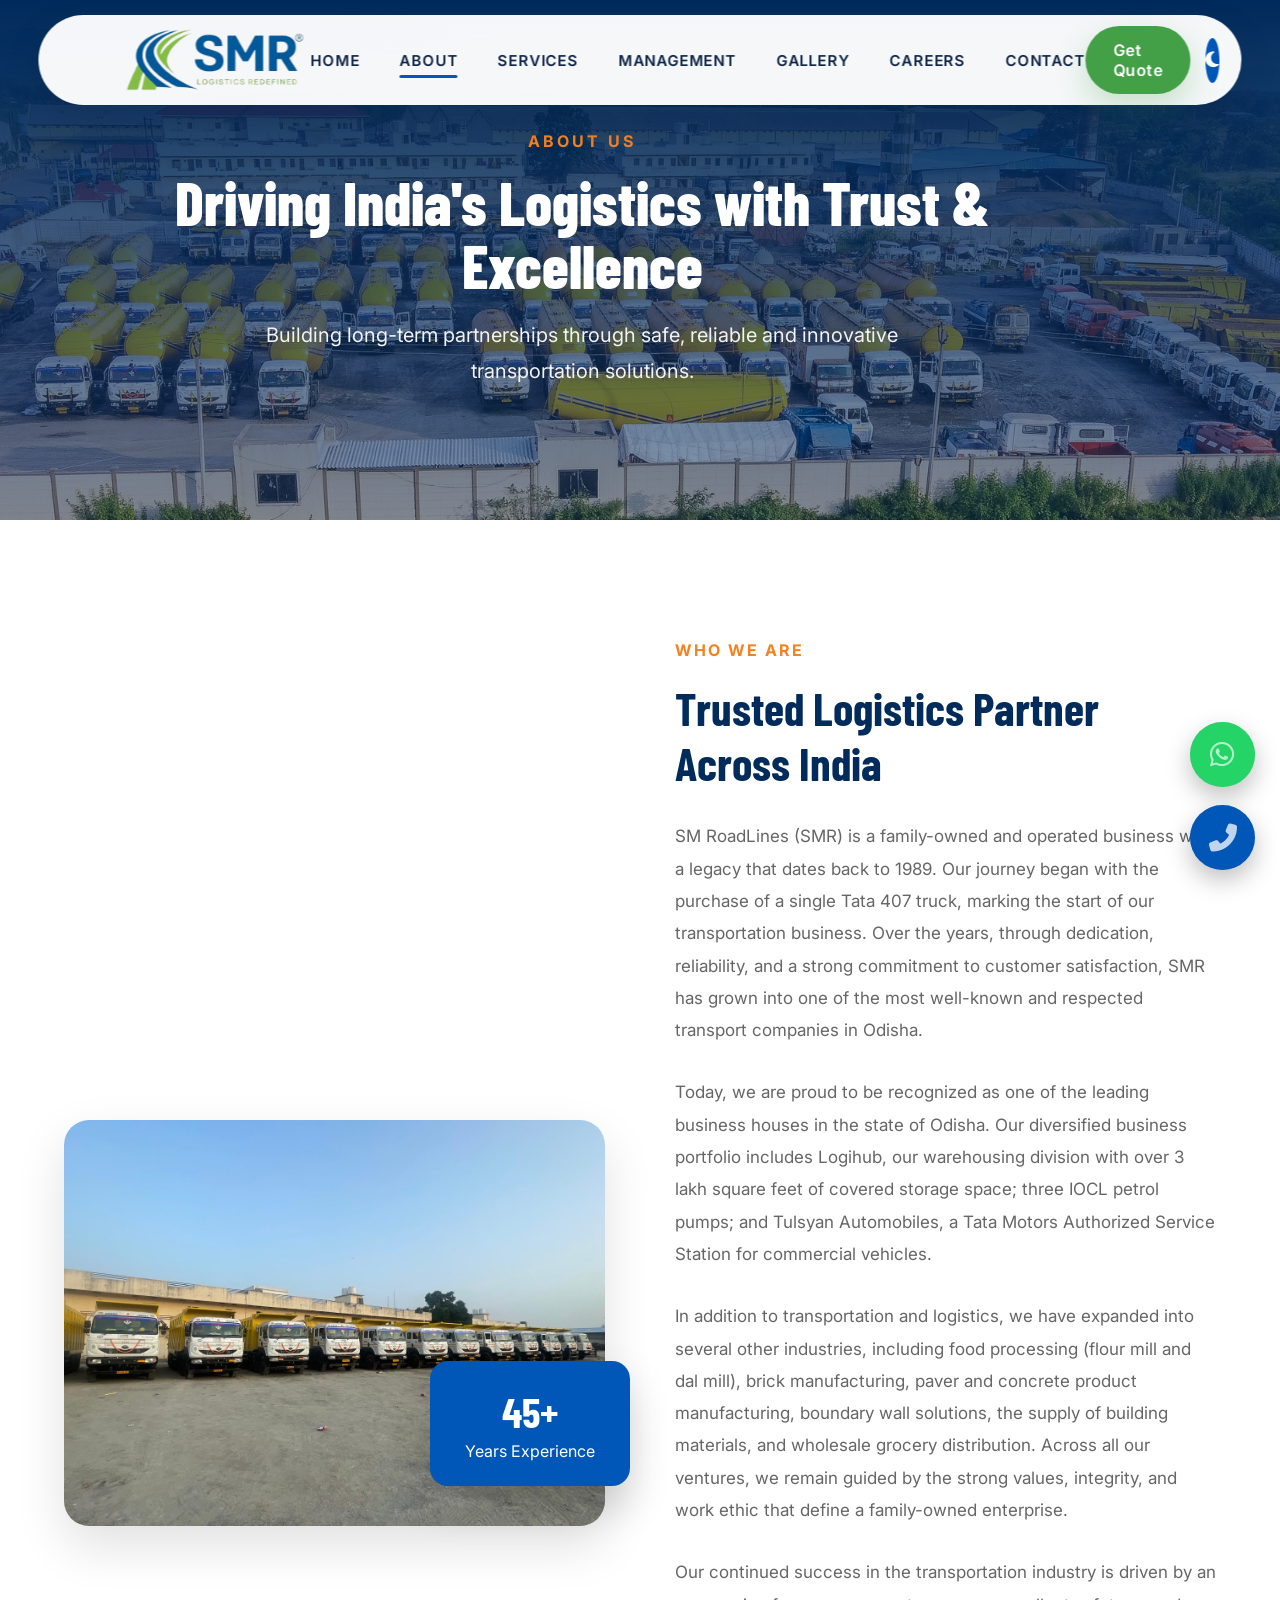
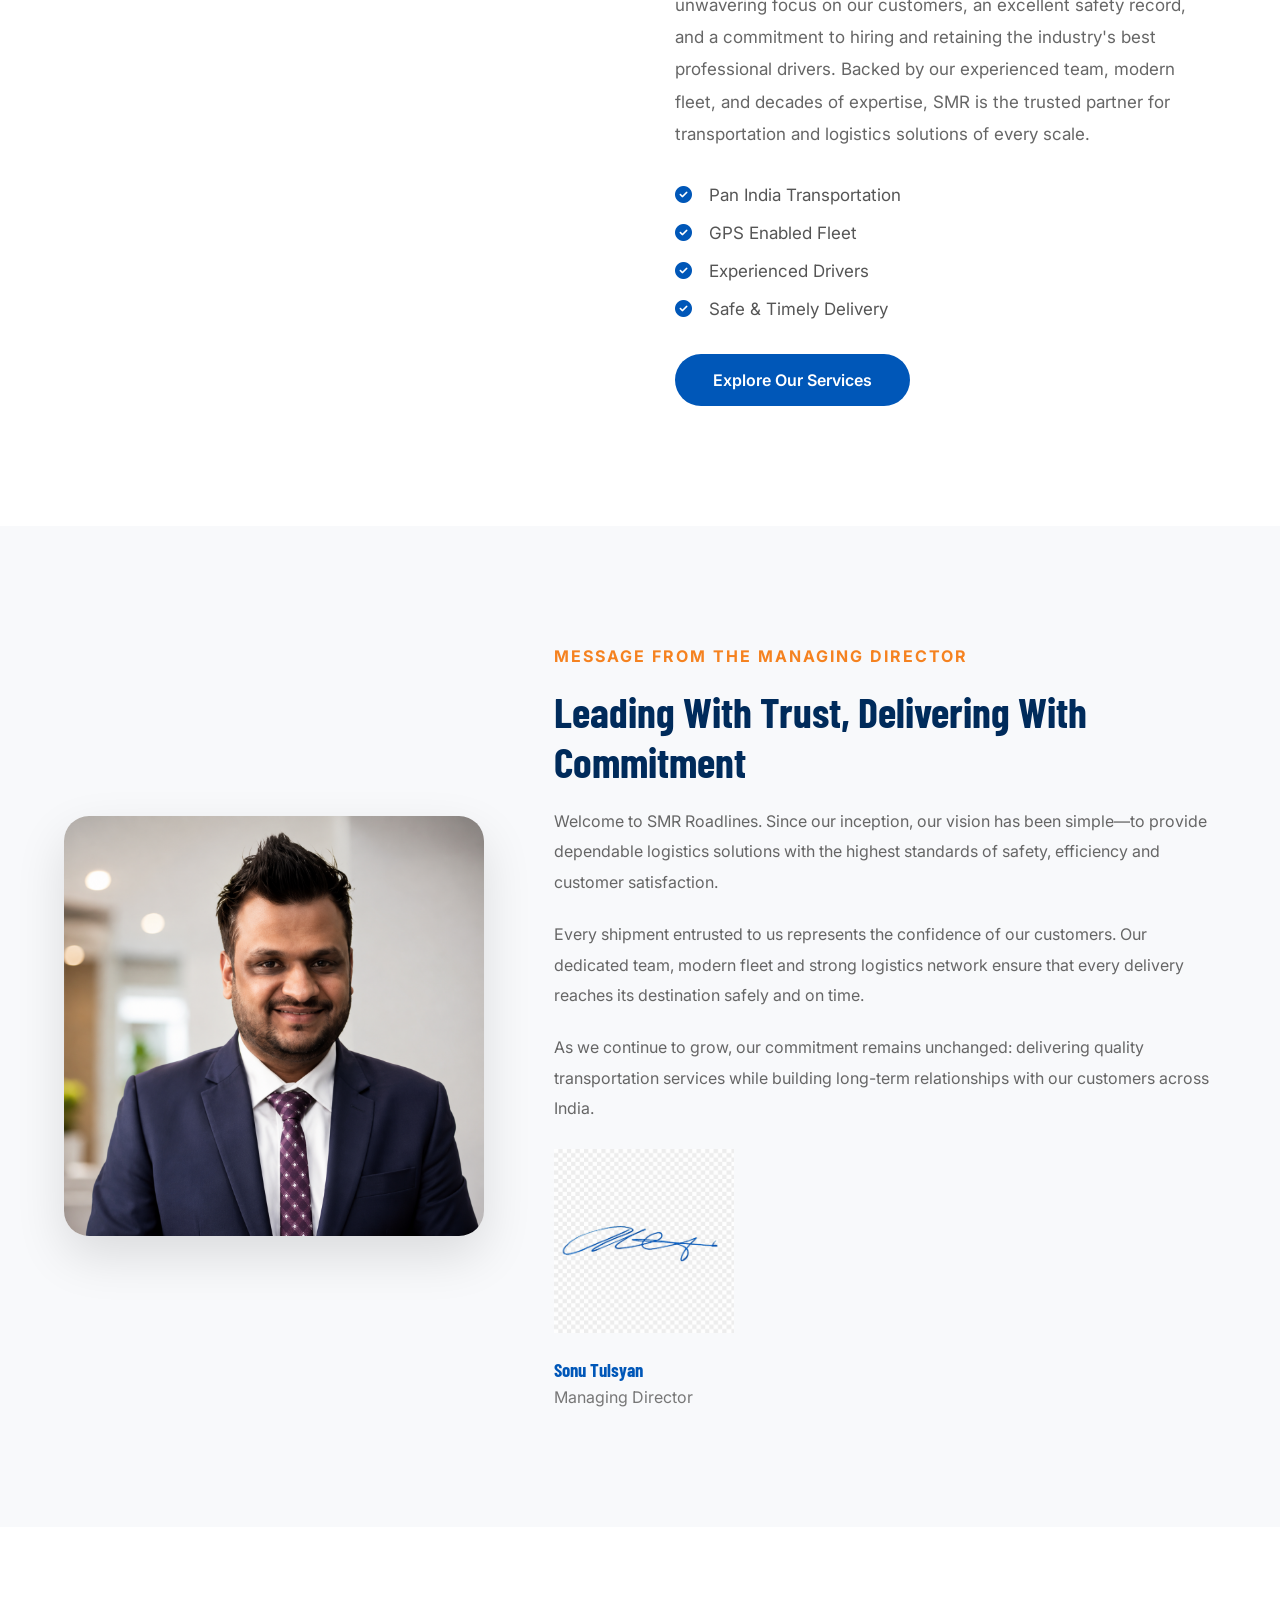
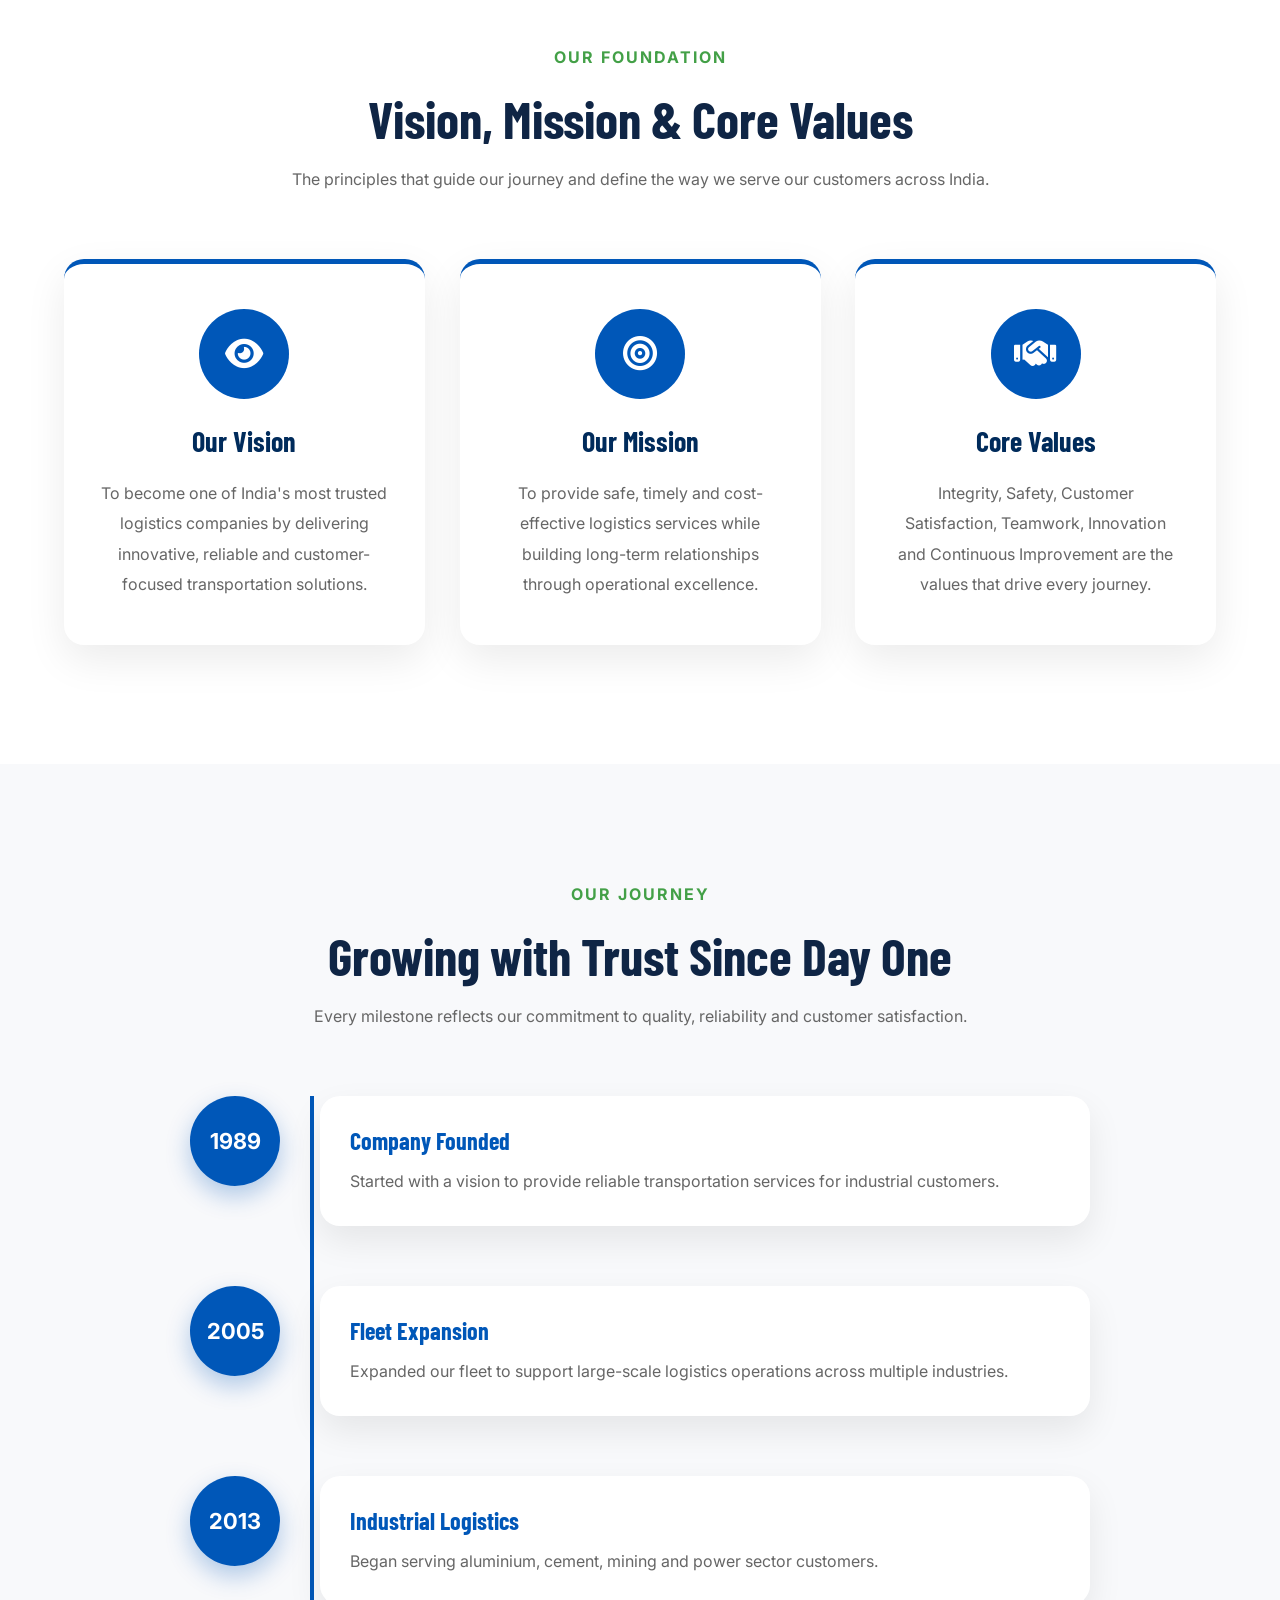
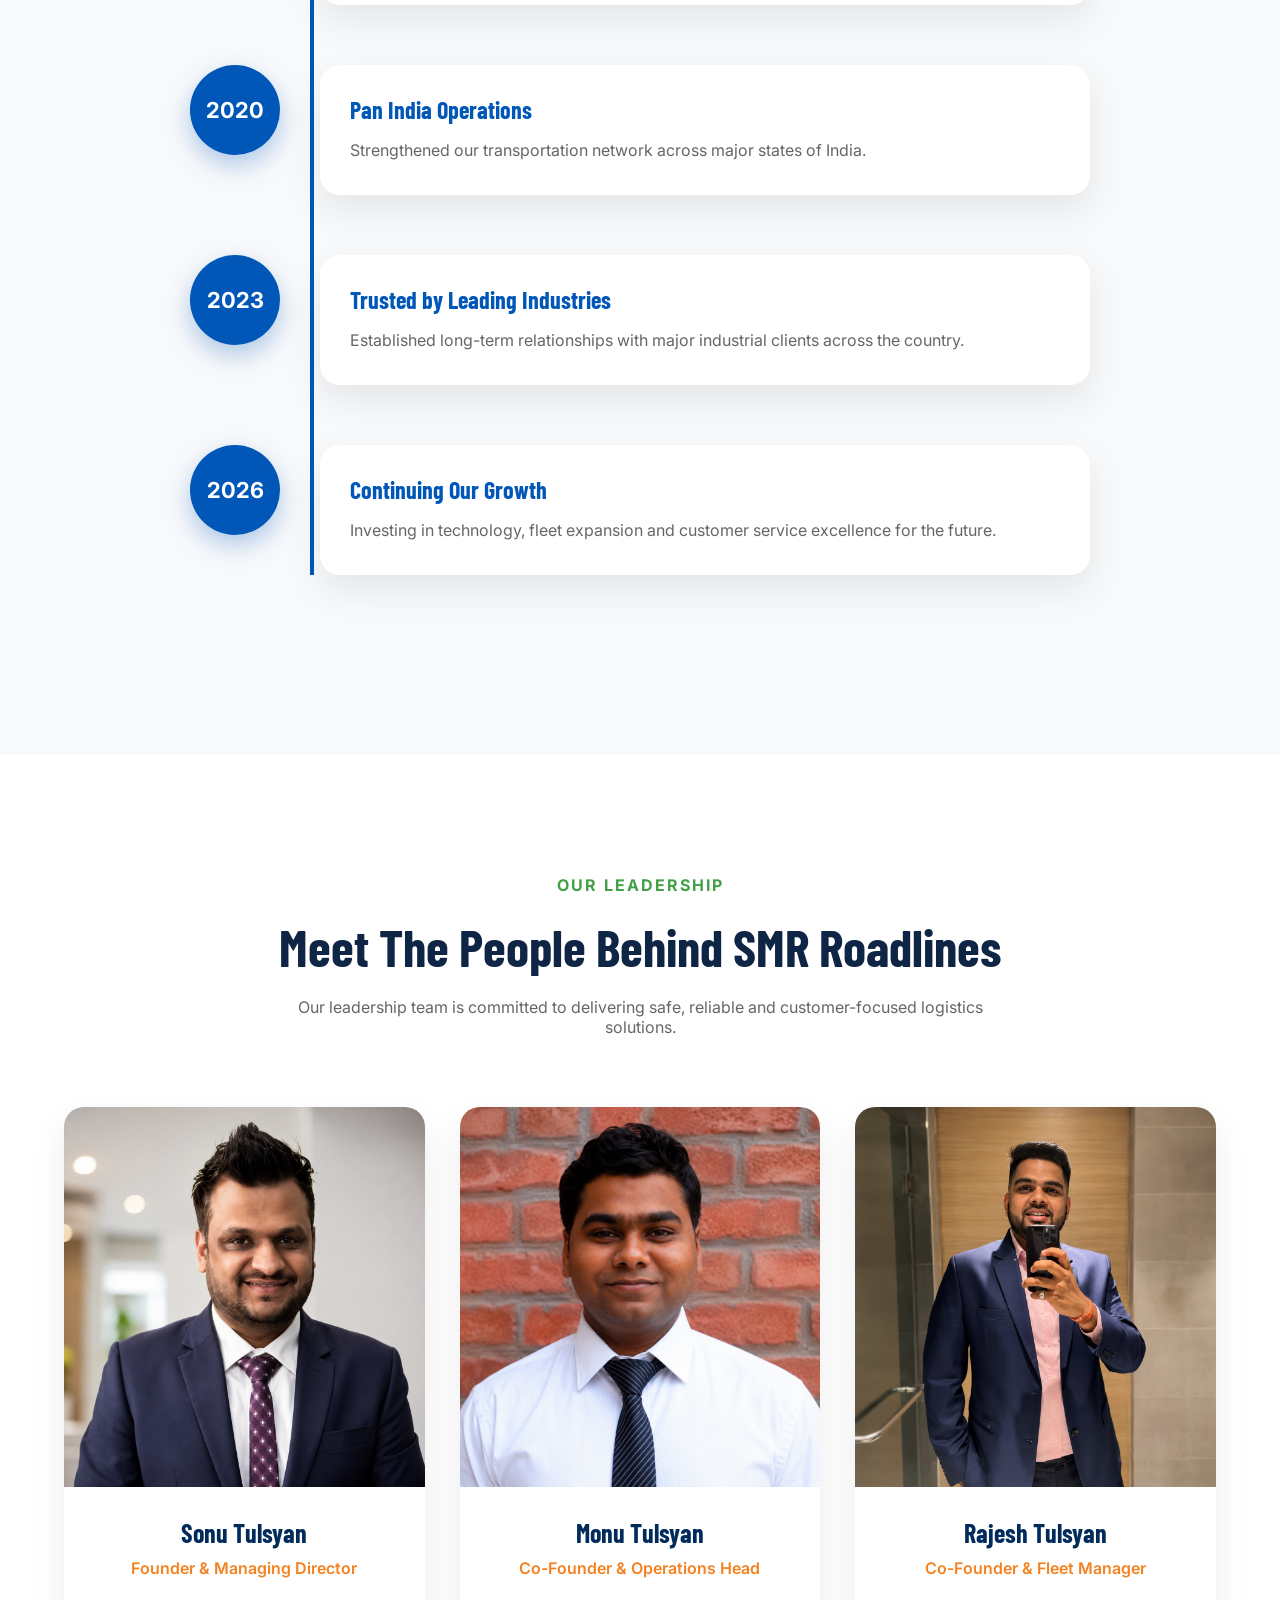
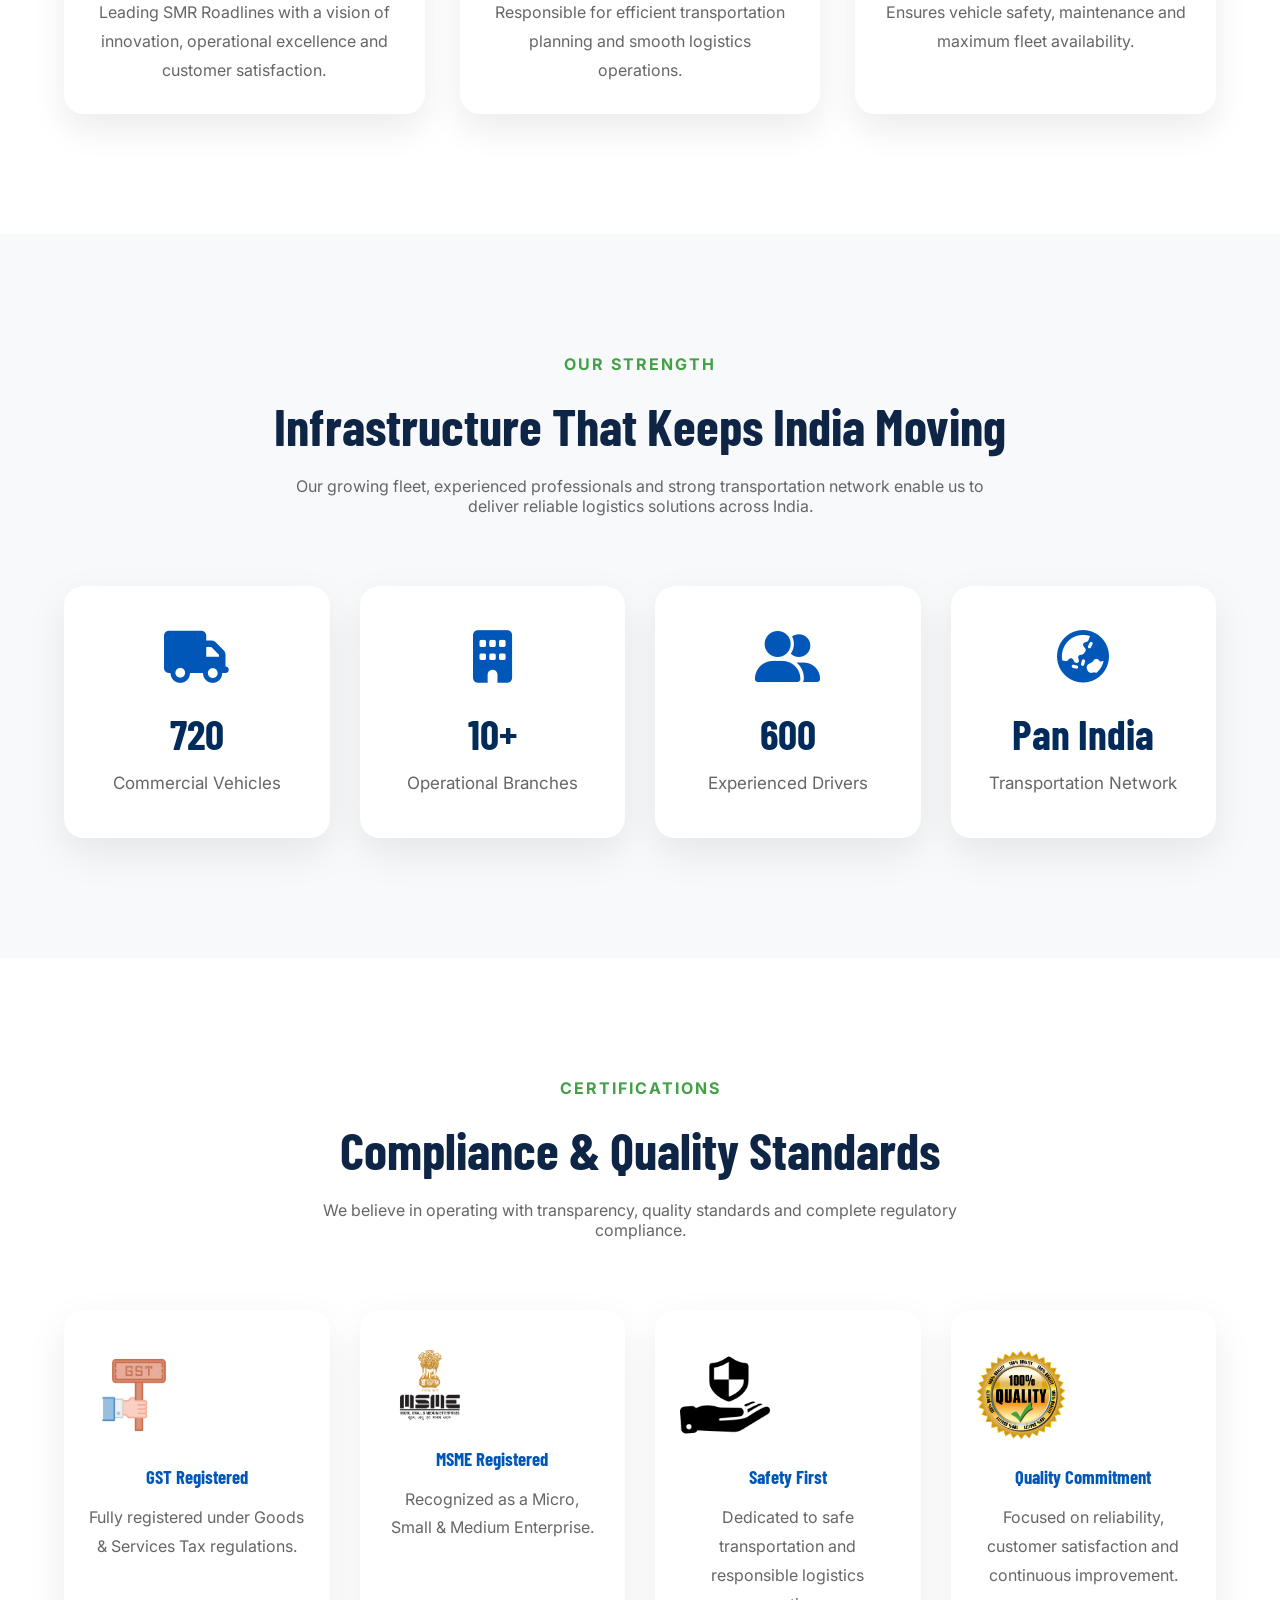
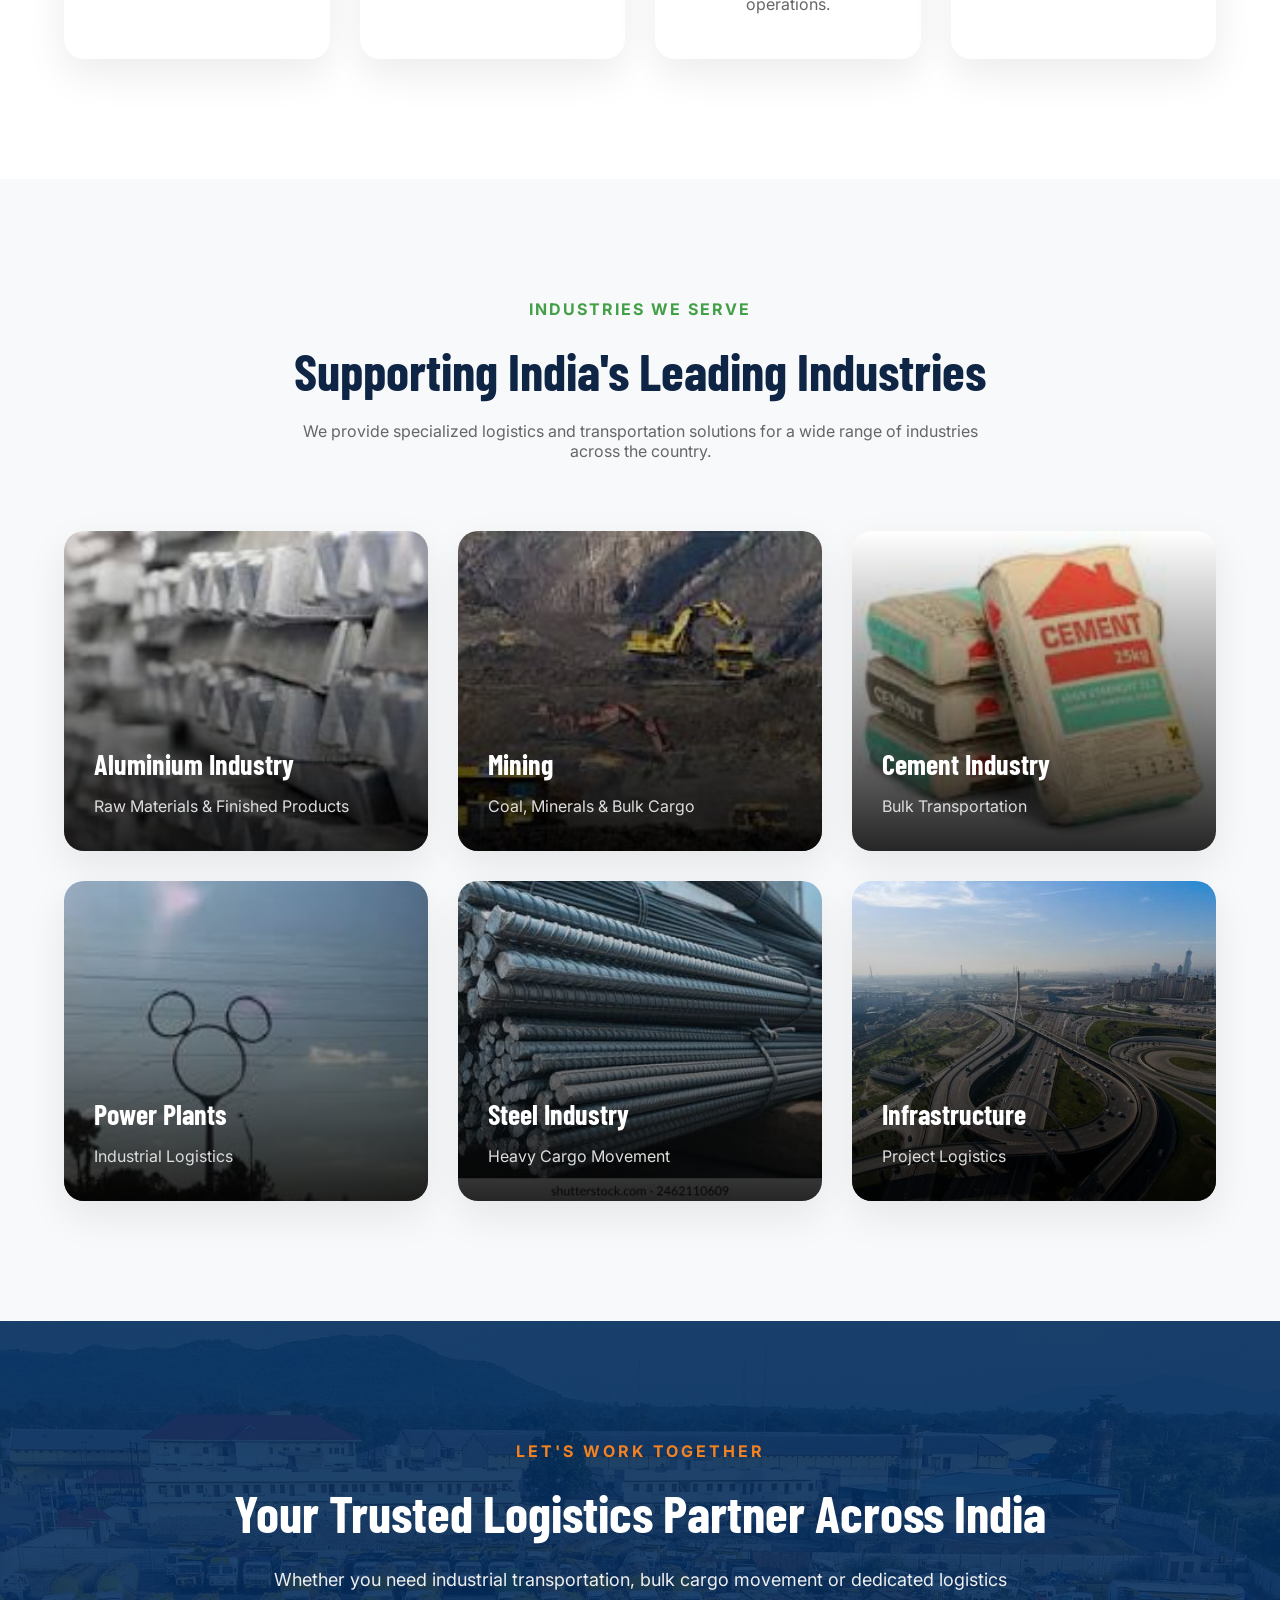
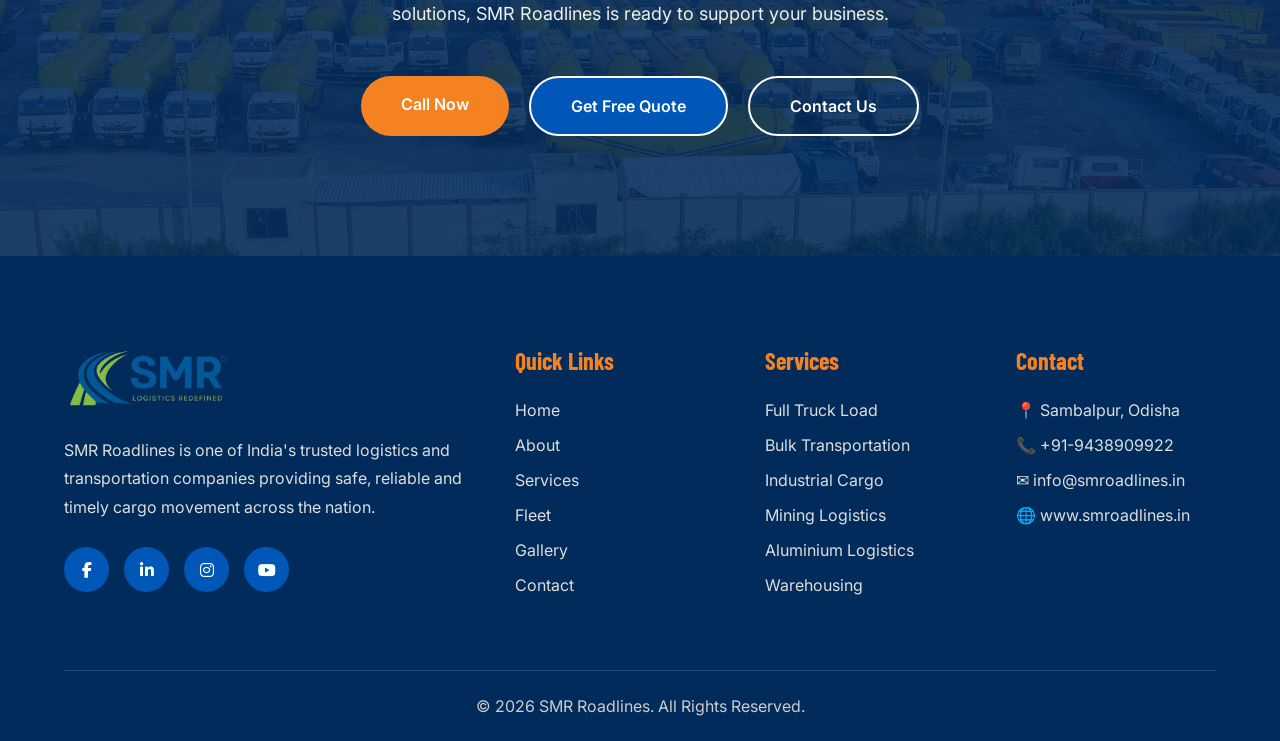
==== about.html @ 6837b8eb "floating button update in all pages" ====
<!DOCTYPE html>
<html lang="en">

<head>

    <meta charset="UTF-8">
    <meta name="viewport" content="width=device-width, initial-scale=1.0">

    <title>SMR Roadlines | Logistics & Transportation Services Across India</title>

<meta name="description"
content="SMR Roadlines provides reliable logistics, industrial transportation, bulk cargo movement, FTL services and pan India road transportation solutions.">

<meta name="keywords"
content="SMR Roadlines, Logistics, Transportation, Cargo, Trucking, Bulk Transportation, Industrial Logistics, Odisha Logistics">

<meta name="author" content="SMR Roadlines">

<meta name="robots" content="index, follow">

<meta name="theme-color" content="#0057B8">
<meta property="og:title"
content="SMR Roadlines">

<meta property="og:description"
content="Reliable Logistics & Transportation Services Across India">

<meta property="og:image"
content="https://www.smroadlines.in/images/og-image.jpg">

<meta property="og:type"
content="website">

<meta property="og:url"
content="https://www.smroadlines.in/">
<link rel="icon" href="Logo/favicon.png">

    <!-- Google Fonts -->
    <link rel="preconnect" href="https://fonts.googleapis.com">

    <link rel="preconnect" href="https://fonts.gstatic.com" crossorigin>

    <link
        href="https://fonts.googleapis.com/css2?family=Barlow+Condensed:wght@500;600;700;800&family=Inter:wght@300;400;500;600;700&display=swap"
        rel="stylesheet">

    <!-- CSS -->

    <link rel="stylesheet" href="css/variables.css">
    <link rel="stylesheet" href="css/navbar.css">
    <link rel="stylesheet" href="css/hero.css">
    <link rel="stylesheet" href="css/responsive.css">
    <link rel="stylesheet" href="css/about.css">
    <link rel="stylesheet" href="css/services.css">
    <link rel="stylesheet" href="css/fleet.css">
    <link rel="stylesheet" href="css/why.css">
    <link rel="stylesheet" href="css/industries.css">
    <link rel="stylesheet" href="css/stats.css">
    <link rel="stylesheet" href="css/clients.css">
    <link rel="stylesheet" href="css/gallery-preview.css">
    <link rel="stylesheet" href="css/testimonials.css">
    <link rel="stylesheet" href="css/cta.css">
    <link rel="stylesheet" href="css/footer.css">
    <link rel="stylesheet"
href="https://cdnjs.cloudflare.com/ajax/libs/font-awesome/6.7.2/css/all.min.css">
    <link rel="stylesheet" href="css/preloader.css">
    <link rel="stylesheet" href="css/floating-buttons.css">
    <link rel="stylesheet" href="css/network.css">
    <link rel="stylesheet" href="css/achievements.css">
    <link rel="stylesheet" href="css/profile.css">
    <link rel="stylesheet" href="css/faq.css">
    <link rel="stylesheet" href="css/progress.css">
    <link rel="stylesheet"
href="https://unpkg.com/aos@2.3.4/dist/aos.css">
    <link rel="stylesheet" href="css/dark.css">

</head>

<body>
    <!-- ==========================================
        SCROLL PROGRESS BAR
========================================== -->

<div id="progress-bar"></div>

    <!--========================
            HEADER
    =========================-->

    <header id="header">

        <div class="container nav-container">

            <!-- Logo -->

            <a href="index.html" class="logo">

                <img src="Logo/SMRLogo2.png" alt="SMR Roadlines">

            </a>

            <!-- Navigation -->

            <nav id="navMenu">

                <ul>

                    <li><a href="index.html">Home</a></li>

                    <li><a href="about.html" class="active">About</a></li>

                    <li><a href="services.html">Services</a></li>

                    <li><a href="management.html">Management</a></li>

                    <li><a href="gallery.html">Gallery</a></li>

                    <li><a href="careers.html">Careers</a></li>

                    <li><a href="contact.html">Contact</a></li>

                </ul>

            </nav>

            <!-- Quote Button -->

            <a href="contact.html" class="quote-btn">

                Get Quote

            </a>
            <button class="dark-toggle" aria-label="Toggle dark mode">
                         <i class="fa-solid fa-moon"></i>
            </button>

            <!-- Mobile Menu -->

            <div id="menuBtn">

                <span></span>
                <span></span>
                <span></span>

            </div>

        </div>

    </header>

    <!--==================================
        ABOUT HERO
===================================-->

<section class="page-hero about-hero" data-aos="fade-up">

    <div class="container" data-aos="fade-up">

        <div class="hero-content" data-aos="zoom-in" data-aos-delay="300">

            <span>ABOUT US</span>

            <h1>Driving India's Logistics with Trust & Excellence</h1>

            <p>

                Building long-term partnerships through safe,
                reliable and innovative transportation solutions.

            </p>

        </div>

    </div>

</section>
<!--==================================
        ABOUT COMPANY
===================================-->

<section class="about-company" data-aos="fade-up">

    <div class="container" data-aos="zoom-in">

        <div class="about-grid" data-aos="fade-left">

            <!-- Left Image -->

            <div class="about-image" data-aos="fade-up">

                <img src="images/about/about-company.jpeg" alt="SMR Roadlines">

                <div class="experience-box" data-aos="fade-up">

                    <h2>45+</h2>

                    <span>Years Experience</span>

                </div>

            </div>

            <!-- Right Content -->

            <div class="about-content" data-aos="flip-up">

                <span>WHO WE ARE</span>

                <h2>Trusted Logistics Partner Across India</h2>

                <p>
                    SM RoadLines (SMR) is a family-owned and operated business with a legacy that dates back to 1989. Our journey began with the purchase of a single Tata 407 truck, marking the start of our
                    transportation business. Over the years, through dedication, reliability, and a strong commitment to customer satisfaction, SMR has grown into one of the most well-known and respected transport companies in Odisha.

                </p>

                <p>
                    Today, we are proud to be recognized as one of the leading business houses in the state of Odisha. Our diversified business portfolio includes Logihub, our warehousing division with over 3 lakh square feet of covered storage space; three IOCL petrol pumps; and Tulsyan Automobiles, a Tata Motors Authorized Service Station for commercial vehicles.

                </p>
                <p>
                    In addition to transportation and logistics, we have expanded into several other industries, including food processing (flour mill and dal mill), brick manufacturing, paver and concrete product manufacturing, boundary wall solutions, the supply of building materials, and wholesale grocery distribution. Across all our ventures, we remain guided by the strong values, integrity, and work ethic that define a family-owned enterprise.

                </p>
                <p>
                    Our continued success in the transportation industry is driven by an unwavering focus on our customers, an excellent safety record, and a commitment to hiring and retaining the industry's best professional drivers. Backed by our experienced team, modern fleet, and decades of expertise, SMR is the trusted partner for transportation and logistics solutions of every scale.
                </p>

                <ul class="about-list" data-aos="fade-up">

                    <li><i class="fa-solid fa-circle-check"></i> Pan India Transportation</li>

                    <li><i class="fa-solid fa-circle-check"></i> GPS Enabled Fleet</li>

                    <li><i class="fa-solid fa-circle-check"></i> Experienced Drivers</li>

                    <li><i class="fa-solid fa-circle-check"></i> Safe & Timely Delivery</li>

                </ul>

                <a href="services.html" class="about-btn" data-aos="zoom-in">

                    Explore Our Services

                </a>

            </div>

        </div>

    </div>

</section>
<!--==================================
        MANAGING DIRECTOR
===================================-->

<section class="director-message" data-aos="fade-up">

    <div class="container" data-aos="zoom-in" data-aos-delay="300">

        <div class="director-grid" data-aos="zoom-in">

            <!-- Director Photo -->

            <div class="director-image" data-aos="fade-right">

                <img src="images/mgtSonuSir.png"
                     alt="Managing Director">

            </div>

            <!-- Message -->

            <div class="director-content" data-aos="fade-left">

                <span>MESSAGE FROM THE MANAGING DIRECTOR</span>

                <h2>Leading With Trust, Delivering With Commitment</h2>

                <p>

                    Welcome to SMR Roadlines.

                    Since our inception, our vision has been simple—to provide
                    dependable logistics solutions with the highest standards
                    of safety, efficiency and customer satisfaction.

                </p>

                <p>

                    Every shipment entrusted to us represents the confidence
                    of our customers. Our dedicated team, modern fleet and
                    strong logistics network ensure that every delivery reaches
                    its destination safely and on time.

                </p>

                <p>

                    As we continue to grow, our commitment remains unchanged:
                    delivering quality transportation services while building
                    long-term relationships with our customers across India.

                </p>

                <img src="images/signature.png"
                     class="signature"
                     alt="Signature">

                <h3>Sonu Tulsyan</h3>

                <small>Managing Director</small>

            </div>

        </div>

    </div>

</section>
<!--==================================
        VISION MISSION VALUES
===================================-->

<section class="vision-section" data-aos="fade-up">

    <div class="container" data-aos="flip-up">

        <div class="section-title" data-aos="zoom-in">

            <span>OUR FOUNDATION</span>

            <h2>Vision, Mission & Core Values</h2>

            <p>
                The principles that guide our journey and define the way we
                serve our customers across India.
            </p>

        </div>

        <div class="vision-grid" data-aos="zoom-in">

            <!-- Vision -->

            <div class="vision-card" data-aos="fade-left">

                <div class="vision-icon" data-aos="zoom-in">

                    <i class="fa-solid fa-eye"></i>

                </div>

                <h3>Our Vision</h3>

                <p>

                    To become one of India's most trusted logistics companies by
                    delivering innovative, reliable and customer-focused
                    transportation solutions.

                </p>

            </div>

            <!-- Mission -->

            <div class="vision-card" data-aos="flip-up">

                <div class="vision-icon" data-aos="zoom-in">

                    <i class="fa-solid fa-bullseye"></i>

                </div>

                <h3>Our Mission</h3>

                <p>

                    To provide safe, timely and cost-effective logistics
                    services while building long-term relationships through
                    operational excellence.

                </p>

            </div>

            <!-- Values -->

            <div class="vision-card" data-aos="fade-left">

                <div class="vision-icon" data-aos="zoom-in">

                    <i class="fa-solid fa-handshake"></i>

                </div>

                <h3>Core Values</h3>

                <p>

                    Integrity, Safety, Customer Satisfaction, Teamwork,
                    Innovation and Continuous Improvement are the values
                    that drive every journey.

                </p>

            </div>

        </div>

    </div>

</section>
<!--==================================
        COMPANY JOURNEY
===================================-->

<section class="journey" data-aos="fade-up">

    <div class="container" data-aos="zoom-in" data-aos-delay="300">

        <div class="section-title" data-aos="fade-left">

            <span>OUR JOURNEY</span>

            <h2>Growing with Trust Since Day One</h2>

            <p>
                Every milestone reflects our commitment to quality,
                reliability and customer satisfaction.
            </p>

        </div>

        <div class="timeline" data-aos="flip-up">

            <div class="timeline-item">

                <div class="timeline-year">1989</div>

                <div class="timeline-content">

                    <h3>Company Founded</h3>

                    <p>
                        Started with a vision to provide reliable transportation
                        services for industrial customers.
                    </p>

                </div>

            </div>

            <div class="timeline-item">

                <div class="timeline-year">2005</div>

                <div class="timeline-content">

                    <h3>Fleet Expansion</h3>

                    <p>
                        Expanded our fleet to support large-scale logistics
                        operations across multiple industries.
                    </p>

                </div>

            </div>

            <div class="timeline-item">

                <div class="timeline-year">2013</div>

                <div class="timeline-content">

                    <h3>Industrial Logistics</h3>

                    <p>
                        Began serving aluminium, cement, mining and power
                        sector customers.
                    </p>

                </div>

            </div>

            <div class="timeline-item">

                <div class="timeline-year">2020</div>

                <div class="timeline-content">

                    <h3>Pan India Operations</h3>

                    <p>
                        Strengthened our transportation network across
                        major states of India.
                    </p>

                </div>

            </div>

            <div class="timeline-item">

                <div class="timeline-year">2023</div>

                <div class="timeline-content">

                    <h3>Trusted by Leading Industries</h3>

                    <p>
                        Established long-term relationships with major
                        industrial clients across the country.
                    </p>

                </div>

            </div>

            <div class="timeline-item">

                <div class="timeline-year">2026</div>

                <div class="timeline-content">

                    <h3>Continuing Our Growth</h3>

                    <p>
                        Investing in technology, fleet expansion and customer
                        service excellence for the future.
                    </p>

                </div>

            </div>

        </div>

    </div>

</section>
<!--==================================
        LEADERSHIP TEAM
===================================-->

<section class="leadership" data-aos="flip-up">

    <div class="container" data-aos="zoom-in" data-aos-delay="300">

        <div class="section-title">

            <span>OUR LEADERSHIP</span>

            <h2>Meet The People Behind SMR Roadlines</h2>

            <p>
                Our leadership team is committed to delivering safe,
                reliable and customer-focused logistics solutions.
            </p>

        </div>

        <div class="team-grid">

            <!-- Managing Director -->

            <div class="team-card" data-aos="zoom-in">

                <div class="team-image">

                    <img src="images/team/mgtSonuSir.png"
                         alt="Founder & Managing Director">

                </div>

                <div class="team-info">

                    <h3>Sonu Tulsyan</h3>

                    <span>Founder & Managing Director</span>

                    <p>
                        Leading SMR Roadlines with a vision of innovation,
                        operational excellence and customer satisfaction.
                    </p>

                </div>

            </div>

            <!-- Operations Head -->

            <div class="team-card" data-aos="zoom-in">

                <div class="team-image">

                    <img src="images/team/mgtMonuSir.png"
                         alt="Co-Founder & Operations Head">

                </div>

                <div class="team-info">

                    <h3>Monu Tulsyan</h3>

                    <span>Co-Founder & Operations Head</span>

                    <p>
                        Responsible for efficient transportation planning
                        and smooth logistics operations.
                    </p>

                </div>

            </div>

            <!-- Fleet Manager -->

            <div class="team-card" data-aos="zoom-in">

                <div class="team-image">

                    <img src="images/team/mgtRajeshSir.png"
                         alt="Co-Founder & Fleet Manager">

                </div>

                <div class="team-info">

                    <h3>Rajesh Tulsyan</h3>

                    <span>Co-Founder & Fleet Manager</span>

                    <p>
                        Ensures vehicle safety, maintenance and maximum
                        fleet availability.
                    </p>

                </div>

            </div>

        </div>

    </div>

</section>
<!--==================================
      FLEET STRENGTH
===================================-->

<section class="fleet-strength" data-aos="fade-up">

    <div class="container" data-aos="zoom-in" data-aos-delay="300">

        <div class="section-title">

            <span>OUR STRENGTH</span>

            <h2>Infrastructure That Keeps India Moving</h2>

            <p>

                Our growing fleet, experienced professionals and strong
                transportation network enable us to deliver reliable logistics
                solutions across India.

            </p>

        </div>

        <div class="strength-grid">

            <div class="strength-card">

                <i class="fa-solid fa-truck"></i>

                <h3 class="counter" data-target="1200">0</h3>

                <p>Commercial Vehicles</p>

            </div>

            <div class="strength-card">

                <i class="fa-solid fa-building"></i>

                <h3 class="counter" data-target="10">0</h3>

                <p>Operational Branches</p>

            </div>

            <div class="strength-card">

                <i class="fa-solid fa-user-group"></i>

                <h3 class="counter" data-target="1000">0</h3>

                <p>Experienced Drivers</p>

            </div>

            <div class="strength-card">

                <i class="fa-solid fa-earth-asia"></i>

                <h3>Pan India</h3>

                <p>Transportation Network</p>

            </div>

        </div>

    </div>

</section>
<!--==================================
      CERTIFICATIONS
===================================-->

<section class="certifications" data-aos="zoom-in">

    <div class="container" data-aos="fade-right">

        <div class="section-title">

            <span>CERTIFICATIONS</span>

            <h2>Compliance & Quality Standards</h2>

            <p>

                We believe in operating with transparency,
                quality standards and complete regulatory compliance.

            </p>

        </div>

        <div class="certificate-grid">

            <!-- GST -->

            <div class="certificate-card">

                <img src="images/certificates/gst.png"
                     alt="GST Registered">

                <h3>GST Registered</h3>

                <p>

                    Fully registered under Goods &
                    Services Tax regulations.

                </p>

            </div>

            <!-- MSME -->

            <div class="certificate-card">

                <img src="images/certificates/msme.png"
                     alt="MSME Registration">

                <h3>MSME Registered</h3>

                <p>

                    Recognized as a Micro,
                    Small & Medium Enterprise.

                </p>

            </div>

            <!-- Safety -->

            <div class="certificate-card">

                <img src="images/certificates/safety.png"
                     alt="Safety">

                <h3>Safety First</h3>

                <p>

                    Dedicated to safe transportation
                    and responsible logistics operations.

                </p>

            </div>

            <!-- Quality -->

            <div class="certificate-card">

                <img src="images/certificates/quality.png"
                     alt="Quality Service">

                <h3>Quality Commitment</h3>

                <p>

                    Focused on reliability,
                    customer satisfaction and continuous improvement.

                </p>

            </div>

        </div>

    </div>

</section>
<!--==================================
        INDUSTRIES WE SERVE
===================================-->

<section class="industries-about" data-aos="zoom-in" data-aos-delay="300">

    <div class="container" data-aos="fade-left">

        <div class="section-title">

            <span>INDUSTRIES WE SERVE</span>

            <h2>Supporting India's Leading Industries</h2>

            <p>
                We provide specialized logistics and transportation solutions
                for a wide range of industries across the country.
            </p>

        </div>

        <div class="industry-grid">

            <div class="industry-card">

                <img src="images/industries/aluminium.jpg" alt="Aluminium Industry">

                <div class="industry-overlay">

                    <h3>Aluminium Industry</h3>

                    <p>Raw Materials & Finished Products</p>

                </div>

            </div>

            <div class="industry-card">

                <img src="images/industries/mining.jpg" alt="Mining">

                <div class="industry-overlay">

                    <h3>Mining</h3>

                    <p>Coal, Minerals & Bulk Cargo</p>

                </div>

            </div>

            <div class="industry-card">

                <img src="images/industries/cement.jpg" alt="Cement">

                <div class="industry-overlay">

                    <h3>Cement Industry</h3>

                    <p>Bulk Transportation</p>

                </div>

            </div>

            <div class="industry-card">

                <img src="images/industries/power.jpg" alt="Power Plants">

                <div class="industry-overlay">

                    <h3>Power Plants</h3>

                    <p>Industrial Logistics</p>

                </div>

            </div>

            <div class="industry-card">

                <img src="images/industries/steel.jpg" alt="Steel">

                <div class="industry-overlay">

                    <h3>Steel Industry</h3>

                    <p>Heavy Cargo Movement</p>

                </div>

            </div>

            <div class="industry-card">

                <img src="images/industries/infrastructure.jpg" alt="Infrastructure">

                <div class="industry-overlay">

                    <h3>Infrastructure</h3>

                    <p>Project Logistics</p>

                </div>

            </div>

        </div>

    </div>

</section>
<!--==================================
        ABOUT CTA
===================================-->

<section class="about-cta" data-aos="fade-up">

    <div class="container" data-aos="zoom-in" data-aos-delay="300">

        <div class="about-cta-content">

            <span>LET'S WORK TOGETHER</span>

            <h2>Your Trusted Logistics Partner Across India</h2>

            <p>

                Whether you need industrial transportation,
                bulk cargo movement or dedicated logistics
                solutions, SMR Roadlines is ready to support
                your business.

            </p>

            <div class="about-cta-buttons">

                <a href="tel:+919438909922" class="btn-primary">

                    Call Now

                </a>

                <a href="quote.html" class="btn-secondary">

                    Get Free Quote

                </a>

                <a href="contact.html" class="btn-outline">

                    Contact Us

                </a>

            </div>

        </div>

    </div>

</section>
<!--=========================================
            FOOTER
==========================================-->

<footer class="footer">

    <div class="container">

        <div class="footer-grid">

            <!-- Company -->

            <div class="footer-col">

                <img src="Logo/SMRLogo2.png" class="footer-logo">

                <p>

                    SMR Roadlines is one of India's trusted logistics and
                    transportation companies providing safe, reliable and
                    timely cargo movement across the nation.

                </p>

                <div class="social-icons">

                    <a href="#"><i class="fab fa-facebook-f"></i></a>

                    <a href="#"><i class="fab fa-linkedin-in"></i></a>

                    <a href="#"><i class="fab fa-instagram"></i></a>

                    <a href="#"><i class="fab fa-youtube"></i></a>

                </div>

            </div>

            <!-- Quick Links -->

            <div class="footer-col">

                <h3>Quick Links</h3>

                <ul>

                    <li><a href="index.html">Home</a></li>

                    <li><a href="about.html">About</a></li>

                    <li><a href="services.html">Services</a></li>

                    <li><a href="fleet.html">Fleet</a></li>

                    <li><a href="gallery.html">Gallery</a></li>

                    <li><a href="contact.html">Contact</a></li>

                </ul>

            </div>

            <!-- Services -->

            <div class="footer-col">

                <h3>Services</h3>

                <ul>

                    <li>Full Truck Load</li>

                    <li>Bulk Transportation</li>

                    <li>Industrial Cargo</li>

                    <li>Mining Logistics</li>

                    <li>Aluminium Logistics</li>

                    <li>Warehousing</li>

                </ul>

            </div>

            <!-- Contact -->

            <div class="footer-col">

                <h3>Contact</h3>

                <ul>

                    <li>📍 Sambalpur, Odisha</li>

                    <li>📞 +91-9438909922</li>

                    <li>✉ info@smroadlines.in</li>

                    <li>🌐 www.smroadlines.in</li>

                </ul>

            </div>

        </div>

        <div class="footer-bottom">

            © 2026 SMR Roadlines. All Rights Reserved.

        </div>

    </div>

</footer>
<!--==================================
        FLOATING BUTTONS
===================================-->

<div class="floating-contact">

    <!-- WhatsApp -->

    <a href="https://wa.me/919438909922"
       class="whatsapp-btn"
       target="_blank">

        <i class="fab fa-whatsapp"></i>

    </a>

    <!-- Phone -->

    <a href="tel:+919438909922"
       class="call-btn-float">

        <i class="fas fa-phone-alt"></i>

    </a>

</div>

<script src="js/script.js"></script>
<script src="js/about.js"></script>
<script src="js/navbar.js"></script>
<script src="js/darkmode.js"></script>
<script src="https://unpkg.com/aos@2.3.4/dist/aos.js"></script>

<script>

AOS.init({

    duration:1000,

    once:true,

    easing:"ease-in-out",

    offset:120

});

</script>
</body>
</html>
---- css/variables.css ----
/*=========================
SMR ROADLINES V2
==========================*/

:root{

    --primary:#0057B8;

    --secondary:#2F80ED;

    --green:#43A047;

    --white:#ffffff;

    --light:#F7F9FC;

    --dark:#10233E;

    --text:#555555;

    --heading:#0F2545;

    --border:#E7ECF4;

    --radius:18px;

    --transition:.35s ease;

    --shadow:0 20px 50px rgba(0,0,0,.08);

    --container:1280px;

}

/* Reset */

*{

    margin:0;

    padding:0;

    box-sizing:border-box;

}

html{

    scroll-behavior:smooth;

}

body{

    font-family:'Inter',sans-serif;

    color:var(--text);

    background:#fff;

    overflow-x:hidden;

}

img{

    width:100%;

    display:block;

}

a{

    text-decoration:none;

}

ul{

    list-style:none;

}

.container{

    width:90%;

    max-width:var(--container);

    margin:auto;

}

h1,h2,h3,h4{

    font-family:'Barlow Condensed',sans-serif;

    color:var(--heading);

}
---- css/navbar.css ----
/*==============================
        NAVBAR
===============================*/

#header{

    position:fixed;

    top:15px;

    left:50%;

    transform:translateX(-50%);

    width:94%;

    max-width:1450px;

    z-index:9999;

    background:rgba(255,255,255,.96);

    backdrop-filter:blur(18px);

    -webkit-backdrop-filter:blur(18px);

    border-radius:60px;

    box-shadow:0 15px 40px rgba(0,0,0,.12);

    transition:.35s ease;

}

/* Sticky Navbar */

#header.sticky{

    top:10px;

    background:#fff;

    box-shadow:0 20px 55px rgba(0,0,0,.15);

}

/* Container */

.nav-container{

    display:flex;

    align-items:center;

    justify-content:space-between;

    height:90px;

    padding:0 22px;

}

/*==============================
            LOGO
===============================*/

.logo{

    display:flex;

    align-items:center;

}

.logo img{

    width:190px;

    transition:.35s;

}

.logo:hover img{

    transform:scale(1.03);

}

/*==============================
          NAVIGATION
===============================*/

nav ul{

    display:flex;

    align-items:center;

    gap:40px;

}

nav ul li{

    position:relative;

}

nav ul li a{

    color:var(--heading);

    font-size:15px;

    font-weight:600;

    text-transform:uppercase;

    letter-spacing:.8px;

    transition:.3s;

    position:relative;

}

/* Underline Animation */

nav ul li a::after{

    content:"";

    position:absolute;

    left:0;

    bottom:-8px;

    width:0;

    height:3px;

    background:var(--primary);

    border-radius:20px;

    transition:.35s;

}

nav ul li a:hover::after,

nav ul li a.active::after{

    width:100%;

}

nav ul li a:hover{

    color:var(--primary);

}

/*==============================
         QUOTE BUTTON
===============================*/

.quote-btn{

    background:var(--green);

    color:#fff;

    padding:14px 28px;

    border-radius:50px;

    font-weight:600;

    letter-spacing:.5px;

    transition:.35s;

    box-shadow:0 12px 30px rgba(67,160,71,.25);

}

.quote-btn:hover{

    background:var(--primary);

    transform:translateY(-3px);

}

/*==============================
        MOBILE BUTTON
===============================*/

#menuBtn{

    display:none;

    width:40px;

    cursor:pointer;

}

#menuBtn span{

    display:block;

    width:100%;

    height:3px;

    background:var(--heading);

    margin:7px 0;

    border-radius:20px;

    transition:.35s;

}

/* Active */

#menuBtn.active span:nth-child(1){

    transform:translateY(10px) rotate(45deg);

}

#menuBtn.active span:nth-child(2){

    opacity:0;

}

#menuBtn.active span:nth-child(3){

    transform:translateY(-10px) rotate(-45deg);

}



/* Dark Mode */
.dark-toggle{

width:45px;

height:45px;

border:none;

border-radius:50%;

background:#0057B8;

color:white;

cursor:pointer;

font-size:18px;

display:flex;

align-items:center;

justify-content:center;

transition:.3s;

margin-left:15px;

}

.dark-toggle:hover{

background:#F58220;

transform:rotate(20deg);

}

body.dark-mode .dark-toggle{

background:#F58220;

}
html{

scroll-behavior:smooth;

}
---- css/hero.css ----
/*=====================================
            HERO SECTION
======================================*/

.hero{
    position:relative;
    width:100%;
    height:100vh;
    overflow:hidden;
    display:flex;
    align-items:center;
    justify-content:center;
}

/* Background Video */

.hero video{
    position:absolute;
    inset:0;
    width:100%;
    height:100%;
    object-fit:cover;
    z-index:-2;
}

/* Overlay */

.hero .overlay{
    position:absolute;
    inset:0;
    background:linear-gradient(
        90deg,
        rgba(8,17,31,.75) 0%,
        rgba(8,17,31,.55) 40%,
        rgba(8,17,31,.35) 100%
    );
    z-index:-1;
}

/* Hero Content */

.hero-content{

    width:90%;
    max-width:1280px;

    color:#fff;

}

.small-title{

    color:#43A047;

    text-transform:uppercase;

    letter-spacing:4px;

    font-size:15px;

    font-weight:600;

    margin-bottom:18px;

}

.hero-content h1{

    font-size:72px;

    line-height:1.05;

    color:#fff;

    max-width:760px;

    font-weight:800;

}

.hero-content h1 span{

    color:#2F80ED;

}

.hero-text{

    margin-top:28px;

    font-size:20px;

    max-width:650px;

    color:#F3F3F3;

    line-height:1.8;

}

/* Buttons */

.hero-buttons{

    display:flex;

    gap:20px;

    margin-top:45px;

}

.btn-primary{

    background:#0057B8;

    color:#fff;

    padding:18px 38px;

    border-radius:50px;

    font-weight:600;

    transition:.35s;

}

.btn-primary:hover{

    background:#43A047;

    transform:translateY(-4px);

}

.btn-secondary{

    border:2px solid #fff;

    color:#fff;

    padding:18px 38px;

    border-radius:50px;

    font-weight:600;

    transition:.35s;

}

.btn-secondary:hover{

    background:#fff;

    color:#0057B8;

}

/*=====================================
        HERO STATISTICS
======================================*/

.hero-stats{

    position:absolute;

    bottom:40px;

    left:50%;

    transform:translateX(-50%);

    width:90%;
    max-width:1200px;

    display:grid;

    grid-template-columns:repeat(4,1fr);

    gap:25px;

}

.stat-box{

    background:rgba(255,255,255,.15);

    backdrop-filter:blur(14px);

    border:1px solid rgba(255,255,255,.2);

    border-radius:20px;

    padding:25px;

    text-align:center;

}

.stat-box h2{

    color:#fff;

    font-size:40px;

    margin-bottom:10px;

}

.stat-box span{

    color:#f1f1f1;

    font-size:15px;

}

/*=====================================
        SCROLL INDICATOR
======================================*/

.scroll-down{

    position:absolute;

    bottom:170px;

    left:50%;

    transform:translateX(-50%);

}

.scroll-down span{

    width:28px;

    height:48px;

    border:2px solid #fff;

    border-radius:30px;

    display:block;

    position:relative;

}

.scroll-down span::before{

    content:"";

    position:absolute;

    left:50%;

    top:8px;

    transform:translateX(-50%);

    width:6px;

    height:6px;

    background:#fff;

    border-radius:50%;

    animation:scroll 1.8s infinite;

}

@keyframes scroll{

0%{

    opacity:0;

    top:8px;

}

50%{

    opacity:1;

}

100%{

    opacity:0;

    top:28px;

}

}
---- css/responsive.css ----
/*=====================================
        TABLET & MOBILE
======================================*/

@media(max-width:992px){

nav{

    position:fixed;

    top:90px;

    left:-100%;

    width:100%;

    background:#fff;

    transition:.4s;

    box-shadow:0 20px 50px rgba(0,0,0,.08);

}

nav.active{

    left:0;

}

nav ul{

    flex-direction:column;

    gap:30px;

    padding:50px 0;

}

.quote-btn{

    display:none;

}

#menuBtn{

    display:block;

}

.logo img{

    width:160px;

}

}

/*=====================================
        HERO RESPONSIVE
======================================*/

@media(max-width:992px){

.hero{

    height:100vh;

}

.hero-content{

    text-align:center;

}

.hero-content h1{

    font-size:52px;

    max-width:100%;

}

.hero-text{

    font-size:17px;

    margin:auto;

    margin-top:25px;

}

.hero-buttons{

    justify-content:center;

    flex-wrap:wrap;

}

.hero-stats{

    position:relative;

    margin-top:80px;

    bottom:auto;

    left:auto;

    transform:none;

    grid-template-columns:repeat(2,1fr);

}

.scroll-down{

    display:none;

}

}

@media(max-width:600px){

.hero-content h1{

    font-size:38px;

}

.small-title{

    font-size:13px;

}

.hero-text{

    font-size:15px;

}

.hero-buttons{

    flex-direction:column;

    align-items:center;

}

.btn-primary,

.btn-secondary{

    width:230px;

    text-align:center;

}

.hero-stats{

    grid-template-columns:1fr;

}

.stat-box h2{

    font-size:30px;

}

}

/* ABOUT */

@media(max-width:992px){

.about-grid{

grid-template-columns:1fr;

}

.about-content{

text-align:center;

}

.about-features{

grid-template-columns:1fr;

}

.experience{

position:relative;

right:0;

bottom:0;

margin:20px auto 0;

}

}

@media(max-width:600px){

.about{

padding:80px 0;

}

.about-content h2{

font-size:36px;

}

}
/* SERVICES */

@media(max-width:992px){

.services-grid{

grid-template-columns:1fr 1fr;

}

}

@media(max-width:600px){

.services-grid{

grid-template-columns:1fr;

}

.section-title h2{

font-size:36px;

}

}
/*==============================
        FLEET
==============================*/

@media(max-width:992px){

.fleet-grid{

grid-template-columns:1fr;

}

.fleet-content{

text-align:center;

}

.fleet-badge{

position:relative;

left:0;

bottom:0;

margin:20px auto;

}

}

@media(max-width:600px){

.fleet{

padding:80px 0;

}

.fleet-item h3{

font-size:24px;

}

}
/* WHY CHOOSE */

@media(max-width:992px){

.why-grid{

grid-template-columns:repeat(2,1fr);

}

}

@media(max-width:600px){

.why-grid{

grid-template-columns:1fr;

}

.why-smr{

padding:80px 0;

}

}
/* INDUSTRIES */

@media(max-width:992px){

.industry-grid{

grid-template-columns:repeat(2,1fr);

}

}

@media(max-width:600px){

.industry-grid{

grid-template-columns:1fr;

}

.industries{

padding:80px 0;

}

}
/* STATISTICS */

@media(max-width:992px){

.stats-grid{

grid-template-columns:repeat(2,1fr);

}

}

@media(max-width:600px){

.stats{

padding:80px 0;

}

.stats-grid{

grid-template-columns:1fr;

}

.stat-card h2{

font-size:45px;

}

}
/* CLIENTS */

@media(max-width:768px){

.client-track{

gap:40px;

}

.client-track img{

width:120px;

height:70px;

}

}
/* GALLERY */

@media(max-width:992px){

.gallery-grid{

grid-template-columns:1fr 1fr;

grid-template-rows:auto;

}

.gallery-item.large{

grid-row:auto;

}

}

@media(max-width:600px){

.gallery-preview{

padding:80px 0;

}

.gallery-grid{

grid-template-columns:1fr;

}

}
/* TESTIMONIALS */

@media(max-width:992px){

.testimonial-grid{

grid-template-columns:1fr 1fr;

}

}

@media(max-width:600px){

.testimonials{

padding:80px 0;

}

.testimonial-grid{

grid-template-columns:1fr;

}

}
/* CTA */

@media(max-width:992px){

.cta-box{

flex-direction:column;

text-align:center;

gap:40px;

padding:50px 30px;

}

.cta-content h2{

font-size:40px;

}

.cta-buttons{

width:100%;

}

}

@media(max-width:600px){

.cta{

padding:80px 0;

}

.cta-content h2{

font-size:32px;

}

.cta-content p{

font-size:16px;

}

}
/* FOOTER */

@media(max-width:600px){

.footer{

text-align:center;

}

.footer-grid{

grid-template-columns:1fr;

}

.social-links{

justify-content:center;

}

}
@media(max-width:768px){

.floating-contact{

right:15px;

bottom:20px;

}

.whatsapp-btn,

.call-btn-float{

width:55px;

height:55px;

font-size:24px;

}

}
@media(max-width:992px){

.achievement-grid{

grid-template-columns:repeat(2,1fr);

}

}

@media(max-width:600px){

.achievement-grid{

grid-template-columns:1fr;

}

}
@media(max-width:900px){

.profile-box{

flex-direction:column;

text-align:center;

}

}

@media(max-width:992px){

.footer-grid{

grid-template-columns:repeat(2,1fr);

}

}

@media(max-width:768px){

.footer-grid{

grid-template-columns:1fr;

text-align:center;

}

.social-icons{

justify-content:center;

}

}
@media(max-width:992px){

.about-grid{

grid-template-columns:1fr;

}

.experience-box{

right:20px;

bottom:20px;

}

.about-content{

text-align:center;

}

.about-list{

text-align:left;

display:inline-block;

}

}

@media(max-width:992px){

.director-grid{

grid-template-columns:1fr;

text-align:center;

}

.director-image{

max-width:400px;

margin:auto;

}

}
@media(max-width:992px){

.vision-grid{

grid-template-columns:1fr;

}

}
@media(max-width:768px){

.timeline::before{

left:30px;

}

.timeline-item{

gap:20px;

}

.timeline-year{

width:60px;

height:60px;

font-size:16px;

}

}
@media(max-width:992px){

.team-grid{

grid-template-columns:1fr;

}

.team-card{

max-width:420px;

margin:auto;

}

}
@media(max-width:992px){

.strength-grid{

grid-template-columns:repeat(2,1fr);

}

}

@media(max-width:600px){

.strength-grid{

grid-template-columns:1fr;

}

}
@media(max-width:992px){

.certificate-grid{

grid-template-columns:repeat(2,1fr);

}

}

@media(max-width:600px){

.certificate-grid{

grid-template-columns:1fr;

}

}
@media(max-width:992px){

.industry-grid{

grid-template-columns:repeat(2,1fr);

}

}

@media(max-width:768px){

.industry-grid{

grid-template-columns:1fr;

}

}
@media(max-width:768px){

.about-cta h2{

font-size:36px;

}

.about-cta-buttons{

flex-direction:column;

align-items:center;

}

.about-cta-buttons a{

width:260px;

text-align:center;

}

}
@media(max-width:992px){

.services-grid{

grid-template-columns:repeat(2,1fr);

}

}

@media(max-width:768px){

.services-grid{

grid-template-columns:1fr;

}

}
@media(max-width:992px){

.process-grid{

grid-template-columns:repeat(2,1fr);

}

}

@media(max-width:768px){

.process-grid{

grid-template-columns:1fr;

}

}
@media(max-width:992px){

.service-detail{

grid-template-columns:1fr;

}

.service-text{

text-align:center;

}

.service-text ul{

display:inline-block;

text-align:left;

}

}
@media(max-width:992px){

.why-grid{

grid-template-columns:repeat(2,1fr);

}

}

@media(max-width:768px){

.why-grid{

grid-template-columns:1fr;

}

}
@media(max-width:992px){

.fleet-grid{

grid-template-columns:repeat(2,1fr);

}

}

@media(max-width:768px){

.fleet-grid{

grid-template-columns:1fr;

}

}
@media(max-width:768px){

.services-cta h2{

font-size:38px;

}

.cta-buttons{

flex-direction:column;

align-items:center;

}

.cta-btn{

width:260px;

justify-content:center;

}

}
@media(max-width:992px){

.gallery-grid{

grid-template-columns:repeat(2,1fr);

}

}

@media(max-width:768px){

.gallery-grid{

grid-template-columns:1fr;

}

.gallery-item{

height:260px;

}

}
@media(max-width:768px){

.video-grid{

grid-template-columns:1fr;

}

.video-card video{

height:240px;

}

}
@media(max-width:768px){

.gallery-cta h2{

font-size:38px;

}

.gallery-cta-buttons{

flex-direction:column;

align-items:center;

}

.gallery-cta-buttons a{

width:260px;

justify-content:center;

}

}
@media(max-width:992px){

.info-grid{

grid-template-columns:repeat(2,1fr);

}

}

@media(max-width:768px){

.info-grid{

grid-template-columns:1fr;

}

}
@media(max-width:992px){

.quote-wrapper{

grid-template-columns:1fr;

}

}

@media(max-width:768px){

.form-grid{

grid-template-columns:1fr;

}

}
@media(max-width:992px){

.chairman-wrapper{

grid-template-columns:1fr;

text-align:center;

}

.chairman-footer{

justify-content:center;

}

.chairman-image{

max-width:420px;

margin:auto;

}

}

@media(max-width:768px){

.chairman-content h2{

font-size:36px;

}

.signature{

height:55px;

}

}
@media(max-width:992px){

.leadership-grid{

grid-template-columns:repeat(2,1fr);

}

}

@media(max-width:768px){

.leadership-grid{

grid-template-columns:1fr;

}

.leader-card img{

height:300px;

}

}
@media(max-width:992px){

.org-grid{

grid-template-columns:repeat(2,1fr);

}

}

@media(max-width:768px){

.org-grid{

grid-template-columns:1fr;

}

.horizontal-line{

display:none;

}

.vertical-line{

display:none;

}

.org-box{

width:100%;

max-width:320px;

margin:auto;

}

}
@media(max-width:992px){

.values-grid{

grid-template-columns:repeat(2,1fr);

}

}

@media(max-width:768px){

.values-grid{

grid-template-columns:1fr;

}

}
@media(max-width:992px){

.strength-grid{

grid-template-columns:repeat(2,1fr);

}

}

@media(max-width:768px){

.strength-grid{

grid-template-columns:1fr;

}

}
@media(max-width:1200px){

.stats-grid{

grid-template-columns:repeat(3,1fr);

}

}

@media(max-width:768px){

.stats-grid{

grid-template-columns:1fr;

}

}
@media(max-width:768px){

.management-cta h2{

font-size:38px;

}

.management-cta-buttons{

flex-direction:column;

align-items:center;

}

.management-cta-buttons a{

width:260px;

justify-content:center;

}

}
@media(max-width:992px){

.join-grid{

grid-template-columns:repeat(2,1fr);

}

}

@media(max-width:768px){

.join-grid{

grid-template-columns:1fr;

}

}
@media(max-width:768px){

.job-header{

flex-direction:column;

align-items:flex-start;

gap:15px;

}

.job-meta{

flex-direction:column;

gap:12px;

}

}
@media(max-width:768px){

.career-grid{

grid-template-columns:1fr;

}

}
---- css/about.css ----
/*====================================
            ABOUT
====================================*/

.about{

    padding:120px 0;

    background:#fff;

}

.about-grid{

    display:grid;

    grid-template-columns:1fr 1fr;

    gap:80px;

    align-items:center;

}

/* Left */

.about-image{

    position:relative;

}

.about-image img{

    width:100%;

    border-radius:20px;

    box-shadow:0 20px 50px rgba(0,0,0,.12);

}

.experience{

    position:absolute;

    bottom:-30px;

    right:-20px;

    background:#0057B8;

    color:#fff;

    padding:25px;

    border-radius:20px;

    text-align:center;

    width:170px;

}

.experience h2{

    font-size:50px;

    color:#fff;

}

.experience span{

    font-size:15px;

}

/* Right */

.section-tag{

    color:#43A047;

    font-weight:700;

    letter-spacing:2px;

    text-transform:uppercase;

}

.about-content h2{

    margin-top:15px;

    font-size:52px;

    line-height:1.2;

}

.about-content p{

    margin:30px 0;

    line-height:1.9;

    color:#666;

    font-size:17px;

}

.about-features{

    display:grid;

    grid-template-columns:repeat(2,1fr);

    gap:20px;

    margin-bottom:40px;

}

.feature{

    background:#F7F9FC;

    padding:18px;

    border-radius:15px;

    font-weight:600;

    transition:.35s;

}

.feature:hover{

    background:#0057B8;

    color:#fff;

    transform:translateY(-5px);

}

.about-btn{

    display:inline-block;

    padding:16px 35px;

    background:#0057B8;

    color:#fff;

    border-radius:50px;

    transition:.35s;

}

.about-btn:hover{

    background:#43A047;

}

/*==================================
        PAGE HERO
==================================*/

.page-hero{

height:520px;

display:flex;

align-items:center;

justify-content:center;

background:

linear-gradient(rgb(0, 42, 91),rgba(0, 42, 91, 0.452)),

url("../images/about/about-banner.jpg") center/cover;

text-align:center;

}

.page-hero span{

color:#F58220;

font-weight:700;

letter-spacing:3px;

}

.page-hero h1{

font-size:60px;

color:#fff;

margin:20px 0;

max-width:900px;

margin-inline:auto;

}

.page-hero p{

font-size:20px;

color:#f2f2f2;

max-width:750px;

margin:auto;

line-height:1.8;

}
/*==================================
        ABOUT COMPANY
==================================*/

.about-company{

padding:120px 0;

background:#fff;

}

.about-grid{

display:grid;

grid-template-columns:1fr 1fr;

gap:70px;

align-items:center;

}

.about-image{

position:relative;

}

.about-image img{

width:100%;

border-radius:25px;

display:block;

box-shadow:0 20px 50px rgba(0,0,0,.12);

}

.experience-box{

position:absolute;

right:-25px;

bottom:40px;

background:#0057B8;

color:#fff;

padding:25px 35px;

border-radius:18px;

text-align:center;

box-shadow:0 20px 40px rgba(0,0,0,.18);

}

.experience-box h2{

font-size:42px;

margin-bottom:5px;

color:#fff;

}

.about-content span{

color:#F58220;

font-weight:700;

letter-spacing:2px;

}

.about-content h2{

font-size:46px;

margin:20px 0;

color:#002B5B;

}

.about-content p{

line-height:1.9;

color:#666;

margin-bottom:20px;

}

.about-list{

list-style:none;

padding:0;

margin:35px 0;

}

.about-list li{

margin-bottom:18px;

font-size:17px;

}

.about-list i{

color:#0057B8;

margin-right:12px;

}

.about-btn{

display:inline-block;

padding:16px 38px;

background:#0057B8;

color:#fff;

text-decoration:none;

border-radius:50px;

font-weight:600;

transition:.3s;

}

.about-btn:hover{

background:#F58220;

}

/*==================================
      DIRECTOR MESSAGE
==================================*/

.director-message{

padding:120px 0;

background:#f8f9fb;

}

.director-grid{

display:grid;

grid-template-columns:420px 1fr;

gap:70px;

align-items:center;

}

.director-image img{

width:100%;

border-radius:25px;

box-shadow:0 20px 50px rgba(0,0,0,.12);

}

.director-content span{

color:#F58220;

font-weight:700;

letter-spacing:2px;

}

.director-content h2{

font-size:42px;

margin:20px 0;

color:#002B5B;

}

.director-content p{

margin-bottom:22px;

line-height:1.9;

color:#666;

}

.signature{

width:180px;

margin:25px 0;

}

.director-content h3{

color:#0057B8;

margin-bottom:6px;

}

.director-content small{

font-size:16px;

color:#777;

}
/*==================================
      VISION MISSION
==================================*/

.vision-section{

padding:120px 0;

background:#ffffff;

}

.vision-grid{

display:grid;

grid-template-columns:repeat(3,1fr);

gap:35px;

margin-top:70px;

}

.vision-card{

background:#fff;

padding:45px 35px;

border-radius:20px;

text-align:center;

box-shadow:0 15px 40px rgba(0,0,0,.08);

transition:.35s;

border-top:5px solid #0057B8;

}

.vision-card:hover{

transform:translateY(-12px);

box-shadow:0 25px 55px rgba(0,0,0,.15);

}

.vision-icon{

width:90px;

height:90px;

margin:auto;

margin-bottom:25px;

background:#0057B8;

color:#fff;

display:flex;

justify-content:center;

align-items:center;

border-radius:50%;

font-size:34px;

transition:.35s;

}

.vision-card:hover .vision-icon{

background:#F58220;

transform:rotate(10deg);

}

.vision-card h3{

font-size:28px;

margin-bottom:20px;

color:#002B5B;

}

.vision-card p{

line-height:1.9;

color:#666;

}
/*==================================
      COMPANY JOURNEY
==================================*/

.journey{

padding:120px 0;

background:#f8f9fb;

}

.timeline{

position:relative;

max-width:900px;

margin:70px auto 0;

}

.timeline::before{

content:"";

position:absolute;

left:120px;

top:0;

bottom:0;

width:4px;

background:#0057B8;

}

.timeline-item{

display:flex;

gap:40px;

margin-bottom:60px;

position:relative;

}

.timeline-year{

width:90px;

height:90px;

background:#0057B8;

color:#fff;

border-radius:50%;

display:flex;

justify-content:center;

align-items:center;

font-weight:700;

font-size:22px;

flex-shrink:0;

z-index:2;

box-shadow:0 10px 25px rgba(0,87,184,.3);

}

.timeline-content{

background:#fff;

padding:30px;

border-radius:20px;

flex:1;

box-shadow:0 15px 35px rgba(0,0,0,.08);

transition:.3s;

}

.timeline-content:hover{

transform:translateY(-8px);

box-shadow:0 25px 45px rgba(0,0,0,.15);

}

.timeline-content h3{

color:#0057B8;

margin-bottom:12px;

font-size:24px;

}

.timeline-content p{

color:#666;

line-height:1.8;

}
/*==================================
      LEADERSHIP TEAM
==================================*/

.leadership{

padding:120px 0;

background:#ffffff;

}

.team-grid{

display:grid;

grid-template-columns:repeat(3,1fr);

gap:35px;

margin-top:70px;

}

.team-card{

background:#fff;

border-radius:20px;

overflow:hidden;

box-shadow:0 15px 35px rgba(0,0,0,.08);

transition:.35s;

}

.team-card:hover{

transform:translateY(-10px);

box-shadow:0 25px 50px rgba(0,0,0,.15);

}

.team-image{

overflow:hidden;

}

.team-image img{

width:100%;

height:380px;

object-fit:cover;

transition:.5s;

display:block;

}

.team-card:hover img{

transform:scale(1.08);

}

.team-info{

padding:30px;

text-align:center;

}

.team-info h3{

font-size:26px;

color:#002B5B;

margin-bottom:10px;

}

.team-info span{

display:block;

color:#F58220;

font-weight:600;

margin-bottom:20px;

}

.team-info p{

color:#666;

line-height:1.8;

}
/*==================================
      FLEET STRENGTH
==================================*/

.fleet-strength{

padding:120px 0;

background:#f8f9fb;

}

.strength-grid{

display:grid;

grid-template-columns:repeat(4,1fr);

gap:30px;

margin-top:70px;

}

.strength-card{

background:#fff;

padding:45px 30px;

text-align:center;

border-radius:20px;

box-shadow:0 15px 40px rgba(0,0,0,.08);

transition:.35s;

}

.strength-card:hover{

transform:translateY(-10px);

box-shadow:0 25px 50px rgba(0,0,0,.15);

}

.strength-card i{

font-size:52px;

color:#0057B8;

margin-bottom:25px;

transition:.35s;

}

.strength-card:hover i{

color:#F58220;

transform:scale(1.15);

}

.strength-card h3{

font-size:42px;

color:#002B5B;

margin-bottom:15px;

}

.strength-card p{

color:#666;

font-size:17px;

}
/*==================================
      CERTIFICATIONS
==================================*/

.certifications{

padding:120px 0;

background:#ffffff;

}

.certificate-grid{

display:grid;

grid-template-columns:repeat(4,1fr);

gap:30px;

margin-top:70px;

}

.certificate-card{

padding:40px 25px;

text-align:center;

background:#fff;

border-radius:20px;

box-shadow:0 15px 40px rgba(0,0,0,.08);

transition:.35s;

}

.certificate-card:hover{

transform:translateY(-10px);

box-shadow:0 25px 50px rgba(0,0,0,.15);

}

.certificate-card img{

width:90px;

margin-bottom:25px;

}

.certificate-card h3{

margin-bottom:15px;

color:#0057B8;

}

.certificate-card p{

line-height:1.8;

color:#666;

}

/*==================================
    INDUSTRIES WE SERVE
==================================*/

.industries-about{

padding:120px 0;

background:#f8f9fb;

}

.industry-grid{

display:grid;

grid-template-columns:repeat(3,1fr);

gap:30px;

margin-top:70px;

}

.industry-card{

position:relative;

overflow:hidden;

border-radius:20px;

height:320px;

cursor:pointer;

}

.industry-card img{

width:100%;

height:100%;

object-fit:cover;

transition:.6s;

display:block;

}

.industry-card:hover img{

transform:scale(1.1);

}

.industry-overlay{

position:absolute;

inset:0;

background:linear-gradient(to top,rgba(0,43,91,.92),rgba(0,43,91,.15));

display:flex;

flex-direction:column;

justify-content:flex-end;

padding:30px;

color:#fff;

}

.industry-overlay h3{

font-size:28px;

margin-bottom:10px;

}

.industry-overlay p{

color:#ddd;

}
/*==================================
        ABOUT CTA
==================================*/

.about-cta{

padding:120px 0;

background:

linear-gradient(rgba(0,43,91,.88),rgba(0,43,91,.88)),

url("../images/about/about-banner.jpg") center/cover;

text-align:center;

}

.about-cta span{

color:#F58220;

font-weight:700;

letter-spacing:3px;

}

.about-cta h2{

font-size:52px;

color:#fff;

margin:20px 0;

}

.about-cta p{

max-width:750px;

margin:auto;

color:#eee;

line-height:1.9;

font-size:18px;

margin-bottom:45px;

}

.about-cta-buttons{

display:flex;

justify-content:center;

gap:20px;

flex-wrap:wrap;

}

.about-cta-buttons a{

padding:18px 40px;

border-radius:50px;

font-weight:600;

text-decoration:none;

transition:.3s;

}

.btn-primary{

background:#F58220;

color:#fff;

}

.btn-primary:hover{

background:#fff;

color:#0057B8;

}

.btn-secondary{

background:#0057B8;

color:#fff;

}

.btn-secondary:hover{

background:#fff;

color:#0057B8;

}

.btn-outline{

border:2px solid #fff;

color:#fff;

}

.btn-outline:hover{

background:#fff;

color:#0057B8;

}
---- css/services.css ----
/*==================================
        SERVICES
==================================*/

.services{

    padding:120px 0;

    background:#F7F9FC;

}

.section-title{

    text-align:center;

    margin-bottom:70px;

}

.section-title span{

    color:#43A047;

    font-weight:700;

    letter-spacing:2px;

}

.section-title h2{

    font-size:52px;

    margin:20px 0;

}

.section-title p{

    max-width:700px;

    margin:auto;

    color:#666;

}

.services-grid{

    display:grid;

    grid-template-columns:repeat(3,1fr);

    gap:35px;

}

.service-card{

    background:#fff;

    border-radius:20px;

    overflow:hidden;

    box-shadow:0 15px 40px rgba(0,0,0,.08);

    transition:.35s ease;

}

.service-card:hover{

    transform:translateY(-10px);

}

.service-card img{

    height:240px;

    width:100%;

    object-fit:cover;

    transition:.5s;

}

.service-card:hover img{

    transform:scale(1.08);

}

.service-content{

    padding:30px;

}

.service-content h3{

    font-size:30px;

    margin-bottom:15px;

}

.service-content p{

    color:#666;

    line-height:1.8;

    margin-bottom:25px;

}

.service-content a{

    color:#0057B8;

    font-weight:700;

}

.service-content a:hover{

    color:#43A047;

}
/*==================================
        SERVICES HERO
==================================*/

.services-hero{

height:520px;

display:flex;

align-items:center;

justify-content:center;

text-align:center;

background:

linear-gradient(rgba(0,43,91,.75),rgba(0, 42, 91, 0.623)),

url("../images/services/service-banner.jpg") center/cover;

}

.services-hero span{

color:#F58220;

font-weight:700;

letter-spacing:3px;

}

.services-hero h1{

font-size:60px;

color:#fff;

margin:20px 0;

max-width:900px;

margin-inline:auto;

}

.services-hero p{

max-width:760px;

margin:auto;

font-size:20px;

line-height:1.9;

color:#f2f2f2;

}
/*==================================
      SERVICES GRID
==================================*/

.services-grid-section{

padding:120px 0;

background:#fff;

}

.services-grid{

display:grid;

grid-template-columns:repeat(3,1fr);

gap:30px;

margin-top:70px;

}

.service-card{

position:relative;

height:380px;

overflow:hidden;

border-radius:20px;

cursor:pointer;

box-shadow:0 15px 40px rgba(0,0,0,.08);

}

.service-card img{

width:100%;

height:100%;

object-fit:cover;

transition:.5s;

display:block;

}

.service-card:hover img{

transform:scale(1.12);

}

.service-overlay{

position:absolute;

inset:0;

background:linear-gradient(to top,
rgba(0,43,91,.95),
rgba(0,43,91,.20));

display:flex;

flex-direction:column;

justify-content:flex-end;

padding:35px;

}

.service-overlay h3{

color:#fff;

font-size:28px;

margin-bottom:15px;

}

.service-overlay p{

color:#ddd;

line-height:1.7;

margin-bottom:20px;

}

.service-overlay a{

color:#F58220;

font-weight:600;

text-decoration:none;

transition:.3s;

}

.service-overlay a:hover{

letter-spacing:1px;

}

/*==================================
        WORK PROCESS
==================================*/

.work-process{

padding:120px 0;

background:#f8f9fb;

}

.process-grid{

display:grid;

grid-template-columns:repeat(3,1fr);

gap:35px;

margin-top:70px;

}

.process-card{

background:#fff;

padding:45px 30px;

text-align:center;

border-radius:20px;

position:relative;

box-shadow:0 15px 40px rgba(0,0,0,.08);

transition:.35s;

}

.process-card:hover{

transform:translateY(-12px);

box-shadow:0 25px 50px rgba(0,0,0,.15);

}

.process-number{

position:absolute;

top:20px;

right:20px;

width:45px;

height:45px;

background:#F58220;

color:#fff;

border-radius:50%;

display:flex;

justify-content:center;

align-items:center;

font-weight:700;

}

.process-card i{

font-size:60px;

color:#0057B8;

margin-bottom:25px;

transition:.35s;

}

.process-card:hover i{

color:#43A047;

transform:scale(1.15);

}

.process-card h3{

margin-bottom:18px;

color:#002B5B;

font-size:26px;

}

.process-card p{

line-height:1.8;

color:#666;

}
/*==================================
      SERVICE DETAILS
==================================*/

.service-details{

padding:120px 0;

background:#fff;

}

.service-detail{

display:grid;

grid-template-columns:1fr 1fr;

gap:70px;

align-items:center;

margin-bottom:120px;

}

.service-image img{

width:100%;

border-radius:25px;

display:block;

box-shadow:0 20px 50px rgba(0,0,0,.12);

transition:.5s;

}

.service-image:hover img{

transform:scale(1.03);

}

.service-text span{

color:#F58220;

font-weight:700;

letter-spacing:2px;

}

.service-text h2{

font-size:46px;

color:#002B5B;

margin:20px 0;

}

.service-text p{

line-height:1.9;

color:#666;

margin-bottom:25px;

}

.service-text ul{

list-style:none;

padding:0;

margin-bottom:35px;

}

.service-text li{

margin-bottom:15px;

font-size:17px;

}

.service-btn{

display:inline-block;

padding:16px 36px;

background:#0057B8;

color:#fff;

text-decoration:none;

border-radius:50px;

transition:.3s;

font-weight:600;

}

.service-btn:hover{

background:#F58220;

}
/*==================================
      WHY SERVICES
==================================*/

.why-services{

padding:120px 0;

background:#f8f9fb;

}

.why-grid{

display:grid;

grid-template-columns:repeat(3,1fr);

gap:30px;

margin-top:70px;

}

.why-card{

background:#fff;

padding:45px 35px;

text-align:center;

border-radius:20px;

box-shadow:0 15px 40px rgba(0,0,0,.08);

transition:.35s;

}

.why-card:hover{

transform:translateY(-10px);

box-shadow:0 25px 50px rgba(0,0,0,.15);

}

.why-card i{

font-size:55px;

color:#0057B8;

margin-bottom:25px;

transition:.35s;

}

.why-card:hover i{

color:#F58220;

transform:rotate(10deg) scale(1.1);

}

.why-card h3{

font-size:24px;

color:#002B5B;

margin-bottom:15px;

}

.why-card p{

color:#666;

line-height:1.8;

}
/*==================================
        OUR FLEET
==================================*/

.fleet-section{

padding:120px 0;

background:#fff;

}

.fleet-grid{

display:grid;

grid-template-columns:repeat(3,1fr);

gap:35px;

margin-top:70px;

}

.fleet-card{

background:#fff;

border-radius:20px;

overflow:hidden;

box-shadow:0 15px 40px rgba(0,0,0,.08);

transition:.35s;

}

.fleet-card:hover{

transform:translateY(-10px);

box-shadow:0 25px 55px rgba(0,0,0,.15);

}

.fleet-card img{

width:100%;

height:240px;

object-fit:cover;

transition:.5s;

}

.fleet-card:hover img{

transform:scale(1.08);

}

.fleet-content{

padding:30px;

}

.fleet-content h3{

font-size:28px;

color:#0057B8;

margin-bottom:15px;

}

.fleet-content p{

line-height:1.8;

margin-bottom:20px;

color:#666;

}

.fleet-content ul{

list-style:none;

padding:0;

}

.fleet-content li{

margin-bottom:10px;

}
/*==================================
            FAQ
==================================*/

.faq-section{

padding:120px 0;

background:#f8f9fb;

}

.faq-container{

max-width:900px;

margin:70px auto 0;

}

.faq-item{

background:#fff;

margin-bottom:20px;

border-radius:15px;

overflow:hidden;

box-shadow:0 10px 30px rgba(0,0,0,.08);

}

.faq-question{

display:flex;

justify-content:space-between;

align-items:center;

padding:25px 30px;

cursor:pointer;

}

.faq-question h3{

font-size:22px;

color:#002B5B;

}

.faq-question span{

font-size:30px;

font-weight:bold;

color:#F58220;

}

.faq-answer{

max-height:0;

overflow:hidden;

transition:.35s;

}

.faq-answer p{

padding:0 30px 25px;

line-height:1.8;

color:#666;

}

.faq-item.active .faq-answer{

max-height:250px;

}
/*==================================
        SERVICES CTA
==================================*/

.services-cta{

padding:120px 0;

text-align:center;

background:
linear-gradient(rgba(0,43,91,.88),
rgba(0, 42, 91, 0.61)),
url("../images/services/service-banner.jpg") center/cover;

}

.services-cta-content{

max-width:850px;

margin:auto;

}

.services-cta span{

color:#F58220;

font-size:15px;

font-weight:700;

letter-spacing:3px;

}

.services-cta h2{

font-size:52px;

color:#fff;

margin:20px 0;

}

.services-cta p{

font-size:18px;

line-height:1.9;

color:#eee;

margin-bottom:45px;

}

.cta-buttons{

display:flex;

justify-content:center;

gap:20px;

flex-wrap:wrap;

}

.cta-btn{

padding:18px 35px;

border-radius:50px;

font-weight:600;

text-decoration:none;

transition:.35s;

display:flex;

align-items:center;

gap:10px;

}

.primary{

background:#F58220;

color:#fff;

}

.primary:hover{

background:#fff;

color:#0057B8;

}

.secondary{

background:#0057B8;

color:#fff;

}

.secondary:hover{

background:#fff;

color:#0057B8;

}

.outline{

border:2px solid #fff;

color:#fff;

}

.outline:hover{

background:#fff;

color:#0057B8;

}
---- css/fleet.css ----
/*==================================
            FLEET
==================================*/

.fleet{

    padding:120px 0;

    background:#fff;

}

.fleet-grid{

    display:grid;

    grid-template-columns:1fr 1fr;

    gap:70px;

    align-items:center;

}

.fleet-image{

    position:relative;

}

.fleet-image img{

    width:100%;

    border-radius:20px;

    box-shadow:0 20px 50px rgba(0,0,0,.12);

}

.fleet-badge{

    position:absolute;

    left:-25px;

    bottom:30px;

    background:#0057B8;

    color:#fff;

    padding:25px;

    border-radius:20px;

    text-align:center;

    width:170px;

}

.fleet-badge h3{

    color:#fff;

    font-size:42px;

}

.fleet-item{

    margin-bottom:28px;

    padding:22px;

    border-left:5px solid #0057B8;

    background:#F7F9FC;

    border-radius:10px;

    transition:.35s;

}

.fleet-item:hover{

    transform:translateX(10px);

    background:#0057B8;

}

.fleet-item:hover h3,

.fleet-item:hover p{

    color:#fff;

}

.fleet-item h3{

    margin-bottom:10px;

    font-size:28px;

}

.fleet-item p{

    color:#666;

    line-height:1.8;

}

.fleet-btn{

    display:inline-block;

    margin-top:20px;

    background:#43A047;

    color:#fff;

    padding:16px 35px;

    border-radius:50px;

    transition:.35s;

}

.fleet-btn:hover{

    background:#0057B8;

}
---- css/why.css ----
/*==================================
        WHY CHOOSE SMR
==================================*/

.why-smr{

    padding:120px 0;

    background:#F7F9FC;

}

.why-grid{

    display:grid;

    grid-template-columns:repeat(3,1fr);

    gap:30px;

}

.why-card{

    background:#fff;

    padding:40px 30px;

    border-radius:20px;

    text-align:center;

    box-shadow:0 15px 35px rgba(0,0,0,.06);

    transition:.35s ease;

}

.why-card:hover{

    transform:translateY(-10px);

    background:#0057B8;

}

.why-card:hover h3,

.why-card:hover p{

    color:#fff;

}

.why-icon{

    width:80px;

    height:80px;

    margin:auto;

    margin-bottom:25px;

    background:#EAF3FF;

    border-radius:50%;

    display:flex;

    justify-content:center;

    align-items:center;

    font-size:36px;

    transition:.35s;

}

.why-card:hover .why-icon{

    background:#43A047;

}

.why-card h3{

    font-size:28px;

    margin-bottom:15px;

}

.why-card p{

    color:#666;

    line-height:1.8;

}
---- css/industries.css ----
/*==================================
        INDUSTRIES
==================================*/

.industries{

    padding:120px 0;

    background:#fff;

}

.industry-grid{

    display:grid;

    grid-template-columns:repeat(3,1fr);

    gap:30px;

}

.industry-card{

    position:relative;

    overflow:hidden;

    border-radius:20px;

    height:320px;

    cursor:pointer;

    box-shadow:0 15px 40px rgba(0,0,0,.08);

}

.industry-card img{

    width:100%;

    height:100%;

    object-fit:cover;

    transition:.6s;

}

.industry-card:hover img{

    transform:scale(1.12);

}

.industry-overlay{

    position:absolute;

    inset:0;

    background:linear-gradient(
        transparent,
        rgba(0,0,0,.85)
    );

    display:flex;

    flex-direction:column;

    justify-content:flex-end;

    padding:30px;

}

.industry-overlay h3{

    color:#fff;

    font-size:28px;

    margin-bottom:12px;

}

.industry-overlay p{

    color:#ddd;

    line-height:1.7;

}
---- css/stats.css ----
/*==================================
        STATISTICS
==================================*/

.stats{

    padding:120px 0;

    background:linear-gradient(135deg,#0057B8,#003D82);

}

.stats-grid{

    display:grid;

    grid-template-columns:repeat(4,1fr);

    gap:30px;

}

.stat-card{

    background:rgba(255,255,255,.08);

    backdrop-filter:blur(10px);

    border:1px solid rgba(255,255,255,.15);

    border-radius:20px;

    padding:45px 25px;

    text-align:center;

    transition:.35s ease;

}

.stat-card:hover{

    transform:translateY(-10px);

    background:rgba(255,255,255,.15);

}

.stat-card h2{

    font-size:60px;

    color:#fff;

    margin-bottom:12px;

}

.stat-card p{

    color:#fff;

    font-size:18px;

    letter-spacing:.5px;

}
---- css/clients.css ----
/*==================================
        CLIENTS
==================================*/

.clients{

    padding:120px 0;

    background:#fff;

}

.client-slider{

    overflow:hidden;

    margin-top:60px;

}

.client-track{

    display:flex;

    align-items:center;

    gap:70px;

    width:max-content;

    animation:scrollClients 28s linear infinite;

}

.client-track img{

    width:170px;

    height:90px;

    object-fit:contain;

    filter:grayscale(100%);

    opacity:.65;

    transition:.35s;

}

.client-track img:hover{

    filter:none;

    opacity:1;

    transform:scale(1.08);

}

@keyframes scrollClients{

    from{

        transform:translateX(0);

    }

    to{

        transform:translateX(-50%);

    }

}
---- css/gallery-preview.css ----
/*==================================
        GALLERY PREVIEW
==================================*/

.gallery-preview{

    padding:120px 0;

    background:#F7F9FC;

}

.gallery-grid{

    display:grid;

    grid-template-columns:2fr 1fr 1fr;

    grid-template-rows:260px 260px;

    gap:20px;

    margin-top:60px;

}

.gallery-item{

    overflow:hidden;

    border-radius:20px;

    box-shadow:0 15px 40px rgba(0,0,0,.08);

}

.gallery-item.large{

    grid-row:span 2;

}

.gallery-item img{

    width:100%;

    height:100%;

    object-fit:cover;

    transition:.5s;

}

.gallery-item:hover img{

    transform:scale(1.08);

}

.gallery-btn{

    text-align:center;

    margin-top:50px;

}

.gallery-btn a{

    display:inline-block;

    padding:16px 38px;

    background:#0057B8;

    color:#fff;

    border-radius:50px;

    font-weight:600;

    transition:.35s;

}

.gallery-btn a:hover{

    background:#43A047;

}
/*==================================
        GALLERY HERO
==================================*/

.gallery-hero{

height:520px;

display:flex;

align-items:center;

justify-content:center;

text-align:center;

background:

linear-gradient(rgba(0,43,91,.75),
rgba(0, 42, 91, 0.493)),

url("../images/gallery/gallery44.jpeg") center/cover;

}

.gallery-hero span{

color:#F58220;

font-weight:700;

letter-spacing:3px;

}

.gallery-hero h1{

font-size:60px;

color:#fff;

margin:20px 0;

max-width:900px;

margin-inline:auto;

}

.gallery-hero p{

max-width:760px;

margin:auto;

font-size:20px;

line-height:1.9;

color:#f2f2f2;

}
/*==================================
        GALLERY FILTER
==================================*/

.gallery-section{

padding:100px 0 40px;

background:#fff;

}

.gallery-filter{

display:flex;

justify-content:center;

gap:15px;

flex-wrap:wrap;

margin-top:50px;

}

.gallery-filter button{

padding:14px 28px;

border:none;

border-radius:40px;

background:#f1f1f1;

color:#002B5B;

font-weight:600;

cursor:pointer;

transition:.35s;

font-size:15px;

}

.gallery-filter button:hover{

background:#0057B8;

color:#fff;

}

.gallery-filter button.active{

background:#F58220;

color:#fff;

}
/*==================================
        GALLERY GRID
==================================*/

.gallery-grid-section{

padding:60px 0 120px;

background:#fff;

}

.gallery-grid{

display:grid;

grid-template-columns:repeat(3,1fr);

gap:25px;

}

.gallery-item{

position:relative;

overflow:hidden;

border-radius:18px;

cursor:pointer;

height:300px;

box-shadow:0 15px 35px rgba(0,0,0,.08);

}

.gallery-item img{

width:100%;

height:100%;

object-fit:cover;

transition:.5s;

display:block;

}

.gallery-item:hover img{

transform:scale(1.12);

}

.gallery-overlay{

position:absolute;

inset:0;

background:linear-gradient(to top,
rgba(0,43,91,.9),
rgba(0,43,91,.2));

display:flex;

flex-direction:column;

justify-content:center;

align-items:center;

opacity:0;

transition:.35s;

}

.gallery-item:hover .gallery-overlay{

opacity:1;

}

.gallery-overlay i{

font-size:42px;

color:#F58220;

margin-bottom:20px;

}

.gallery-overlay h3{

color:#fff;

font-size:28px;

}
/*==================================
        GALLERY FILTER ANIMATION
==================================*/

.gallery-item{

transition:all .4s ease;

}

.gallery-item.hide{

display:none;

}

.gallery-item.show{

display:block;

animation:galleryFade .5s ease;

}

@keyframes galleryFade{

from{

opacity:0;

transform:scale(.9);

}

to{

opacity:1;

transform:scale(1);

}

}
/*==================================
        LIGHTBOX
==================================*/

.lightbox{

position:fixed;

top:0;

left:0;

width:100%;

height:100%;

background:rgba(0,0,0,.92);

display:none;

justify-content:center;

align-items:center;

z-index:9999;

}

.lightbox.active{

display:flex;

animation:fadeIn .3s;

}

.lightbox-image{

max-width:90%;

max-height:85%;

border-radius:12px;

box-shadow:0 20px 60px rgba(0,0,0,.4);

}

.close-lightbox{

position:absolute;

top:30px;

right:40px;

font-size:50px;

color:#fff;

cursor:pointer;

transition:.3s;

}

.close-lightbox:hover{

color:#F58220;

}

.prev,

.next{

position:absolute;

top:50%;

transform:translateY(-50%);

font-size:60px;

color:#fff;

cursor:pointer;

padding:20px;

transition:.3s;

user-select:none;

}

.prev{

left:30px;

}

.next{

right:30px;

}

.prev:hover,

.next:hover{

color:#F58220;

}

@keyframes fadeIn{

from{

opacity:0;

}

to{

opacity:1;

}

}
/*==================================
        VIDEO GALLERY
==================================*/

.video-gallery{

padding:120px 0;

background:#f8f9fb;

}

.video-grid{

display:grid;

grid-template-columns:repeat(2,1fr);

gap:35px;

margin-top:70px;

}

.video-card{

position:relative;

overflow:hidden;

border-radius:20px;

background:#fff;

box-shadow:0 15px 40px rgba(0,0,0,.08);

}

.video-card video{

width:100%;

height:320px;

object-fit:cover;

display:block;

}

.play-btn{

position:absolute;

top:50%;

left:50%;

transform:translate(-50%,-50%);

width:90px;

height:90px;

border:none;

border-radius:50%;

background:#F58220;

color:#fff;

font-size:30px;

cursor:pointer;

transition:.35s;

}

.play-btn:hover{

transform:translate(-50%,-50%) scale(1.15);

background:#0057B8;

}

.video-card h3{

padding:25px;

font-size:26px;

color:#002B5B;

text-align:center;

}
/*==================================
        GALLERY CTA
==================================*/

.gallery-cta{

padding:120px 0;

background:
linear-gradient(rgba(0,43,91,.88),
rgba(0, 42, 91, 0.459)),
url("../images/gallery/gallery44.jpeg") center/cover;

text-align:center;

}

.gallery-cta-content{

max-width:850px;

margin:auto;

}

.gallery-cta span{

color:#F58220;

font-weight:700;

letter-spacing:3px;

}

.gallery-cta h2{

font-size:52px;

margin:20px 0;

color:#fff;

}

.gallery-cta p{

color:#eee;

line-height:1.9;

font-size:18px;

margin-bottom:45px;

}

.gallery-cta-buttons{

display:flex;

justify-content:center;

gap:20px;

flex-wrap:wrap;

}

.gallery-cta-buttons a{

padding:18px 38px;

border-radius:50px;

text-decoration:none;

font-weight:600;

display:flex;

align-items:center;

gap:10px;

transition:.35s;

}

.cta-primary{

background:#F58220;

color:#fff;

}

.cta-primary:hover{

background:#fff;

color:#0057B8;

}

.cta-secondary{

background:#0057B8;

color:#fff;

}

.cta-secondary:hover{

background:#fff;

color:#0057B8;

}

.cta-outline{

border:2px solid #fff;

color:#fff;

}

.cta-outline:hover{

background:#fff;

color:#0057B8;

}
---- css/testimonials.css ----
/*==================================
        TESTIMONIALS
==================================*/

.testimonials{

    padding:120px 0;

    background:#fff;

}

.testimonial-grid{

    display:grid;

    grid-template-columns:repeat(3,1fr);

    gap:30px;

    margin-top:60px;

}

.testimonial-card{

    background:#F7F9FC;

    padding:35px;

    border-radius:20px;

    transition:.35s ease;

    box-shadow:0 15px 40px rgba(0,0,0,.06);

}

.testimonial-card:hover{

    transform:translateY(-10px);

    box-shadow:0 25px 50px rgba(0,0,0,.12);

}

.stars{

    color:#FFD700;

    font-size:22px;

    margin-bottom:20px;

}

.testimonial-card p{

    line-height:1.8;

    color:#555;

    margin-bottom:30px;

}

.client-info{

    display:flex;

    align-items:center;

    gap:15px;

}

.client-info img{

    width:60px;

    height:60px;

    border-radius:50%;

    object-fit:cover;

}

.client-info h4{

    margin-bottom:5px;

}

.client-info span{

    color:#777;

    font-size:14px;

}
---- css/cta.css ----
/*==================================
        CONTACT CTA
==================================*/

.cta{

    padding:120px 0;

    background:#F7F9FC;

}

.cta-box{

    background:linear-gradient(135deg,#0057B8,#0079F2);

    border-radius:30px;

    padding:70px;

    display:flex;

    justify-content:space-between;

    align-items:center;

    color:#fff;

    overflow:hidden;

    position:relative;

}

.cta-box::before{

    content:"";

    position:absolute;

    width:320px;

    height:320px;

    background:rgba(255,255,255,.08);

    border-radius:50%;

    top:-140px;

    right:-100px;

}

.cta-content{

    max-width:650px;

    position:relative;

    z-index:2;

}

.cta-content span{

    color:#90EE90;

    letter-spacing:2px;

    font-weight:700;

}

.cta-content h2{

    color:#fff;

    font-size:54px;

    margin:18px 0;

}

.cta-content p{

    font-size:18px;

    line-height:1.8;

}

.cta-buttons{

    display:flex;

    flex-direction:column;

    gap:20px;

    position:relative;

    z-index:2;

}

.cta-btn{

    background:#43A047;

    color:#fff;

    padding:18px 40px;

    border-radius:50px;

    text-align:center;

    font-weight:700;

    transition:.35s;

}

.cta-btn:hover{

    background:#fff;

    color:#0057B8;

}

.call-btn{

    border:2px solid #fff;

    color:#fff;

    padding:18px 40px;

    border-radius:50px;

    text-align:center;

    font-weight:700;

    transition:.35s;

}

.call-btn:hover{

    background:#fff;

    color:#0057B8;

}
---- css/footer.css ----
/*=========================
        FOOTER
=========================*/

.footer{

background:#002B5B;

padding:90px 0 25px;

color:#fff;

}

.footer-grid{

display:grid;

grid-template-columns:2fr 1fr 1fr 1fr;

gap:50px;

}

.footer-logo{

width:170px;

margin-bottom:25px;

}

.footer p{

color:#ddd;

line-height:1.8;

margin-bottom:25px;

}

.footer-col h3{

margin-bottom:25px;

font-size:24px;

color:#F58220;

}

.footer-col ul{

list-style:none;

padding:0;

}

.footer-col li{

margin-bottom:15px;

color:#ddd;

}

.footer-col a{

color:#ddd;

text-decoration:none;

transition:.3s;

}

.footer-col a:hover{

color:#F58220;

padding-left:8px;

}

.social-icons{

display:flex;

gap:15px;

}

.social-icons a{

width:45px;

height:45px;

display:flex;

justify-content:center;

align-items:center;

border-radius:50%;

background:#0057B8;

color:#fff;

transition:.3s;

}

.social-icons a:hover{

background:#F58220;
color:#fff;

transform:translateY(-5px);

}

.footer-bottom{

margin-top:60px;

padding-top:25px;

border-top:1px solid rgba(255,255,255,.15);

text-align:center;

color:#ccc;

}
---- css/preloader.css ----
/*==================================
        PRELOADER
==================================*/

#preloader{

    position:fixed;

    top:0;
    left:0;

    width:100%;
    height:100vh;

    background:#ffffff;

    display:flex;

    justify-content:center;
    align-items:center;

    z-index:999999;

    transition:.8s;

}

.loader{

    text-align:center;

}

.loader img{

    width:220px;

    animation:logoFloat 2s infinite ease-in-out;

}

.loading-bar{

    width:220px;

    height:6px;

    background:#ddd;

    margin-top:25px;

    border-radius:50px;

    overflow:hidden;

}

.loading-bar span{

    display:block;

    width:0;

    height:100%;

    background:#0057B8;

    animation:loading 2s linear forwards;

}

@keyframes loading{

0%{

width:0;

}

100%{

width:100%;

}

}

@keyframes logoFloat{

0%{

transform:translateY(0);

}

50%{

transform:translateY(-10px);

}

100%{

transform:translateY(0);

}

}
---- css/floating-buttons.css ----
/*==================================
        FLOATING BUTTONS
==================================*/

.floating-contact{

    position:fixed;

    right:25px;

    bottom:30px;

    display:flex;

    flex-direction:column;

    gap:18px;

    z-index:999;

}

.whatsapp-btn,

.call-btn-float{

    width:65px;

    height:65px;

    border-radius:50%;

    display:flex;

    justify-content:center;

    align-items:center;

    font-size:28px;

    color:#fff;

    text-decoration:none;

    box-shadow:0 10px 25px rgba(0,0,0,.25);

    transition:.35s;

}

.whatsapp-btn{

    background:#25D366;

}

.call-btn-float{

    background:#0057B8;

}

.whatsapp-btn:hover{

    transform:translateY(-6px) scale(1.08);

}

.call-btn-float:hover{

    background:#43A047;

    transform:translateY(-6px) scale(1.08);

}

.whatsapp-btn::before,

.call-btn-float::before{

    content:"";

    position:absolute;

    width:65px;

    height:65px;

    border-radius:50%;

    animation:pulse 2s infinite;

}

.whatsapp-btn::before{

    background:rgba(37,211,102,.35);

}

.call-btn-float::before{

    background:rgba(0,87,184,.25);

}

@keyframes pulse{

    0%{

        transform:scale(1);

        opacity:.7;

    }

    70%{

        transform:scale(1.7);

        opacity:0;

    }

    100%{

        opacity:0;

    }

}
---- css/network.css ----
.network{

padding:120px 0;

background:#fff;

}

.network-wrapper{

display:grid;

grid-template-columns:2fr 1fr;

gap:60px;

align-items:center;

}

.network-map img{

width:100%;

border-radius:20px;

box-shadow:0 25px 60px rgba(0,0,0,.15);

}

.network-details h3{

font-size:42px;

margin-bottom:35px;

color:#0057B8;

}

.stat-box{

display:grid;

grid-template-columns:repeat(2,1fr);

gap:25px;

margin-bottom:45px;

}

.stat{

background:#fff;

padding:30px;

border-radius:18px;

box-shadow:0 15px 35px rgba(0,0,0,.08);

transition:.35s;

}

.stat:hover{

transform:translateY(-10px);

}

.stat h2{

color:#0057B8;

font-size:36px;

margin-bottom:8px;

}

.network-btn{

display:inline-block;

padding:18px 40px;

background:#F58220;

color:#fff;

border-radius:40px;

font-weight:600;

text-decoration:none;

}

/*=============================
      INFO CARDS
==============================*/

.network-map{

position:relative;

}

.info-card{

position:absolute;

width:220px;

background:#fff;

padding:18px;

border-radius:18px;

box-shadow:0 18px 40px rgba(0,0,0,.12);

transition:.35s;

cursor:pointer;

}

.info-card:hover{

transform:translateY(-10px) scale(1.03);

}

.info-card .icon{

font-size:28px;

margin-bottom:10px;

}

.info-card h4{

color:#0057B8;

margin-bottom:8px;

font-size:22px;

}

.info-card p{

color:#666;

line-height:1.5;

font-size:14px;

}

.vedanta{

top:30%;

left:-40px;

}

.aditya{

bottom:18%;

left:30px;

}

.paradip{

top:18%;

right:-60px;

}

.vizag{

bottom:12%;

right:-40px;

}
---- css/achievements.css ----
/*==================================
      ACHIEVEMENTS
==================================*/

.achievements{

    padding:120px 0;

    background:#ffffff;

}

.achievement-grid{

    display:grid;

    grid-template-columns:repeat(4,1fr);

    gap:30px;

    margin-top:60px;

}

.achievement-card{

    background:#fff;

    border-radius:20px;

    padding:40px 30px;

    text-align:center;

    box-shadow:0 15px 35px rgba(0,0,0,.08);

    transition:.35s;

    border-top:5px solid #0057B8;

}

.achievement-card:hover{

    transform:translateY(-10px);

    box-shadow:0 25px 45px rgba(0,0,0,.15);

}

.achievement-icon{

    font-size:48px;

    margin-bottom:20px;

}

.achievement-card h3{

    font-size:40px;

    color:#0057B8;

    margin-bottom:10px;

}

.achievement-card p{

    color:#666;

    font-size:17px;

    line-height:1.6;

}
---- css/profile.css ----
/*==================================
        COMPANY PROFILE
==================================*/

.company-profile{

padding:100px 0;

background:#0057B8;

}

.profile-box{

display:flex;

justify-content:space-between;

align-items:center;

gap:40px;

}

.profile-content span{

color:#F58220;

font-weight:700;

letter-spacing:2px;

}

.profile-content h2{

font-size:46px;

color:#fff;

margin:15px 0;

}

.profile-content p{

color:#e9eef8;

line-height:1.8;

max-width:650px;

}

.profile-btn a{

display:inline-block;

padding:18px 40px;

background:#F58220;

color:#fff;

text-decoration:none;

border-radius:50px;

font-weight:700;

transition:.3s;

}

.profile-btn a:hover{

background:#fff;

color:#0057B8;

}
---- css/faq.css ----
/*==================================
            FAQ
==================================*/

.faq{

padding:120px 0;

background:#fff;

}

.faq-container{

max-width:900px;

margin:60px auto 0;

}

.faq-item{

background:#fff;

border-radius:16px;

margin-bottom:20px;

box-shadow:0 12px 30px rgba(0,0,0,.08);

overflow:hidden;

}

.faq-question{

width:100%;

padding:25px 30px;

display:flex;

justify-content:space-between;

align-items:center;

border:none;

background:#fff;

font-size:18px;

font-weight:600;

cursor:pointer;

color:#0057B8;

}

.faq-question span{

font-size:28px;

transition:.3s;

}

.faq-answer{

max-height:0;

overflow:hidden;

transition:max-height .4s ease;

padding:0 30px;

}

.faq-answer p{

padding-bottom:25px;

line-height:1.8;

color:#666;

}
---- css/progress.css ----
/*==================================
        SCROLL PROGRESS BAR
==================================*/

#progress-bar{

position:fixed;

top:0;

left:0;

height:5px;

width:0;

background:linear-gradient(90deg,#0057B8,#F58220);

z-index:999999;

transition:width .1s linear;

}
---- css/dark.css ----
/* ==========================
   DARK MODE VARIABLES
========================== */

body.dark-mode{

    --primary:#4DA3FF;
    --secondary:#F58220;

    --bg:#0F172A;
    --card:#1E293B;
    --section:#111827;

    --text:#F8FAFC;
    --text-light:#CBD5E1;

    background:var(--bg);
    color:var(--text);

    transition:.35s;
}

/* General */

body.dark-mode section{

    background:var(--bg)!important;

}

body.dark-mode .section-title h2,
body.dark-mode h1,
body.dark-mode h2,
body.dark-mode h3,
body.dark-mode h4{

    color:var(--text);

}

body.dark-mode p,
body.dark-mode span{

    color:var(--text-light);

}

/* Cards */

body.dark-mode .service-card,
body.dark-mode .about-card,
body.dark-mode .leader-card,
body.dark-mode .job-card,
body.dark-mode .value-card,
body.dark-mode .strength-card,
body.dark-mode .career-form,
body.dark-mode .stat-card{

    background:var(--card);

    box-shadow:none;

}

/* Inputs */

body.dark-mode input,
body.dark-mode textarea,
body.dark-mode select{

    background:#1E293B;

    color:white;

    border:1px solid #334155;

}

/* Footer */

body.dark-mode footer{

    background:#020617;

}
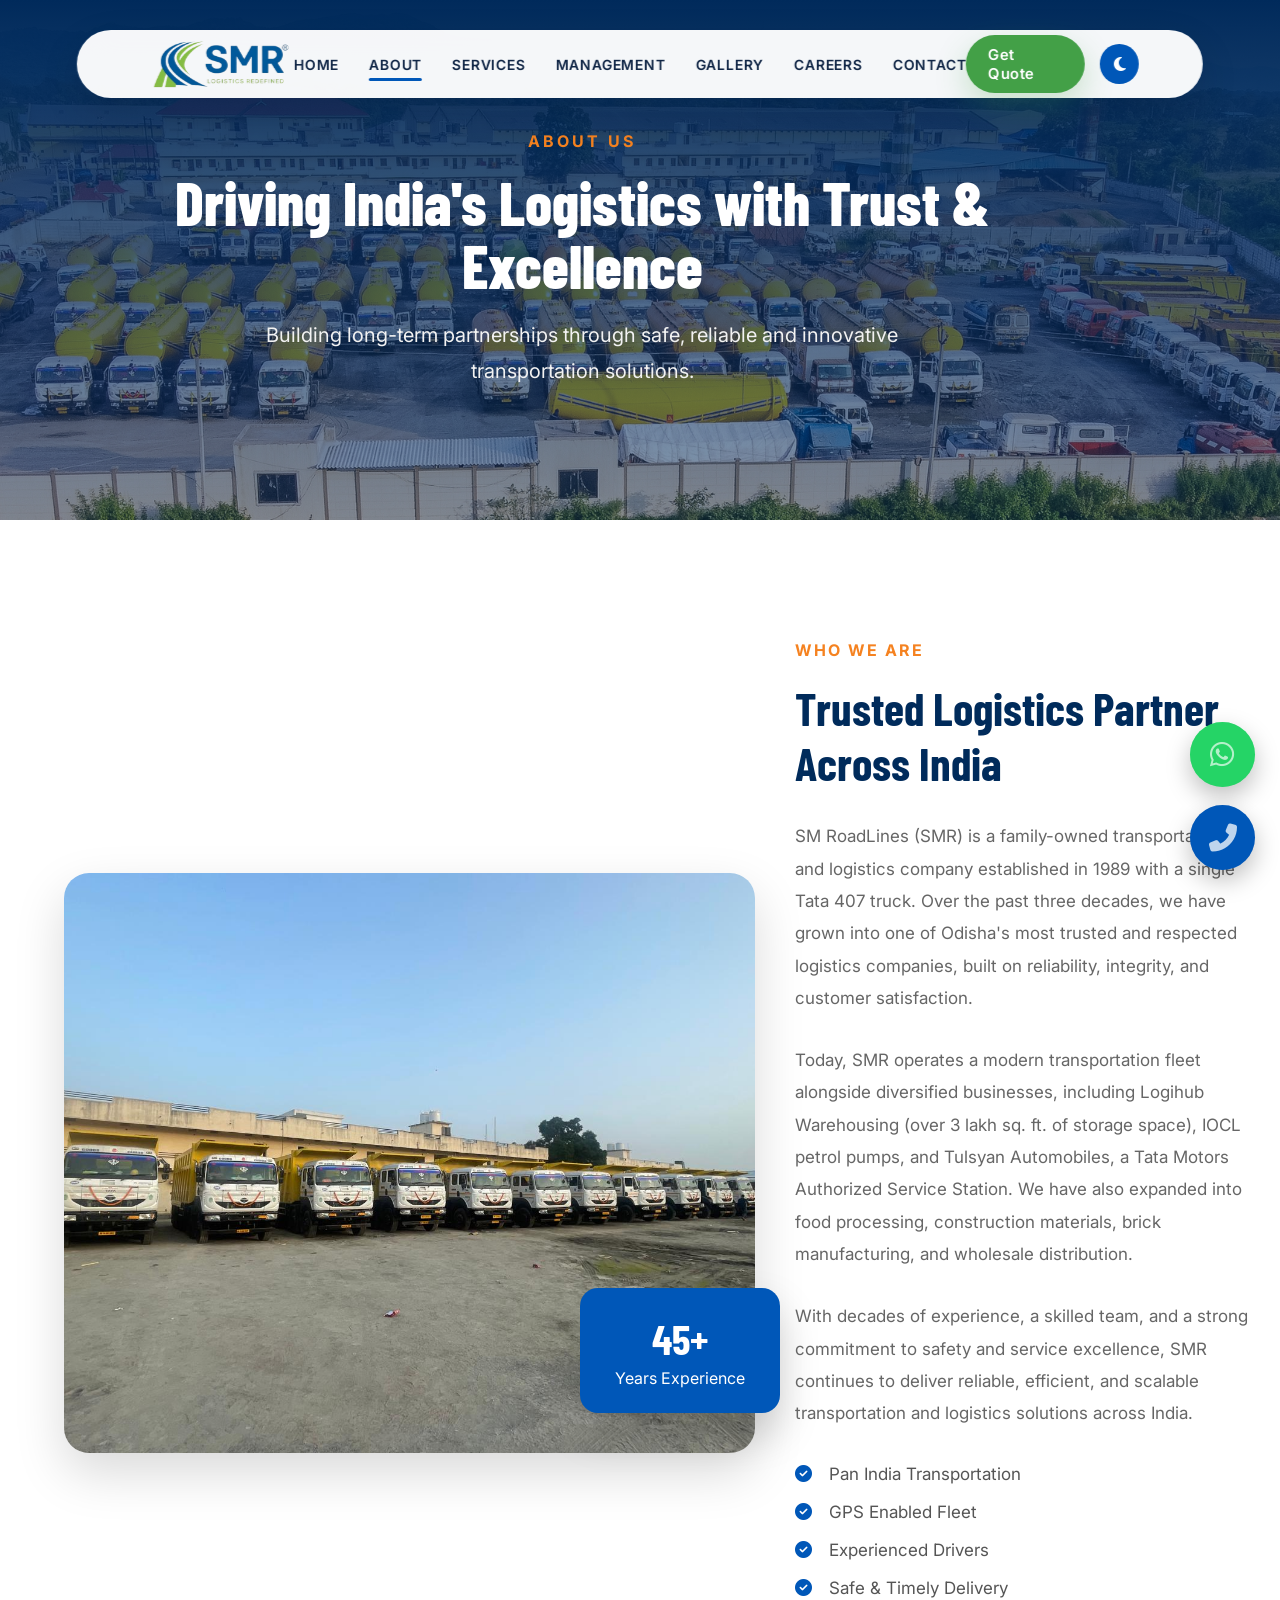
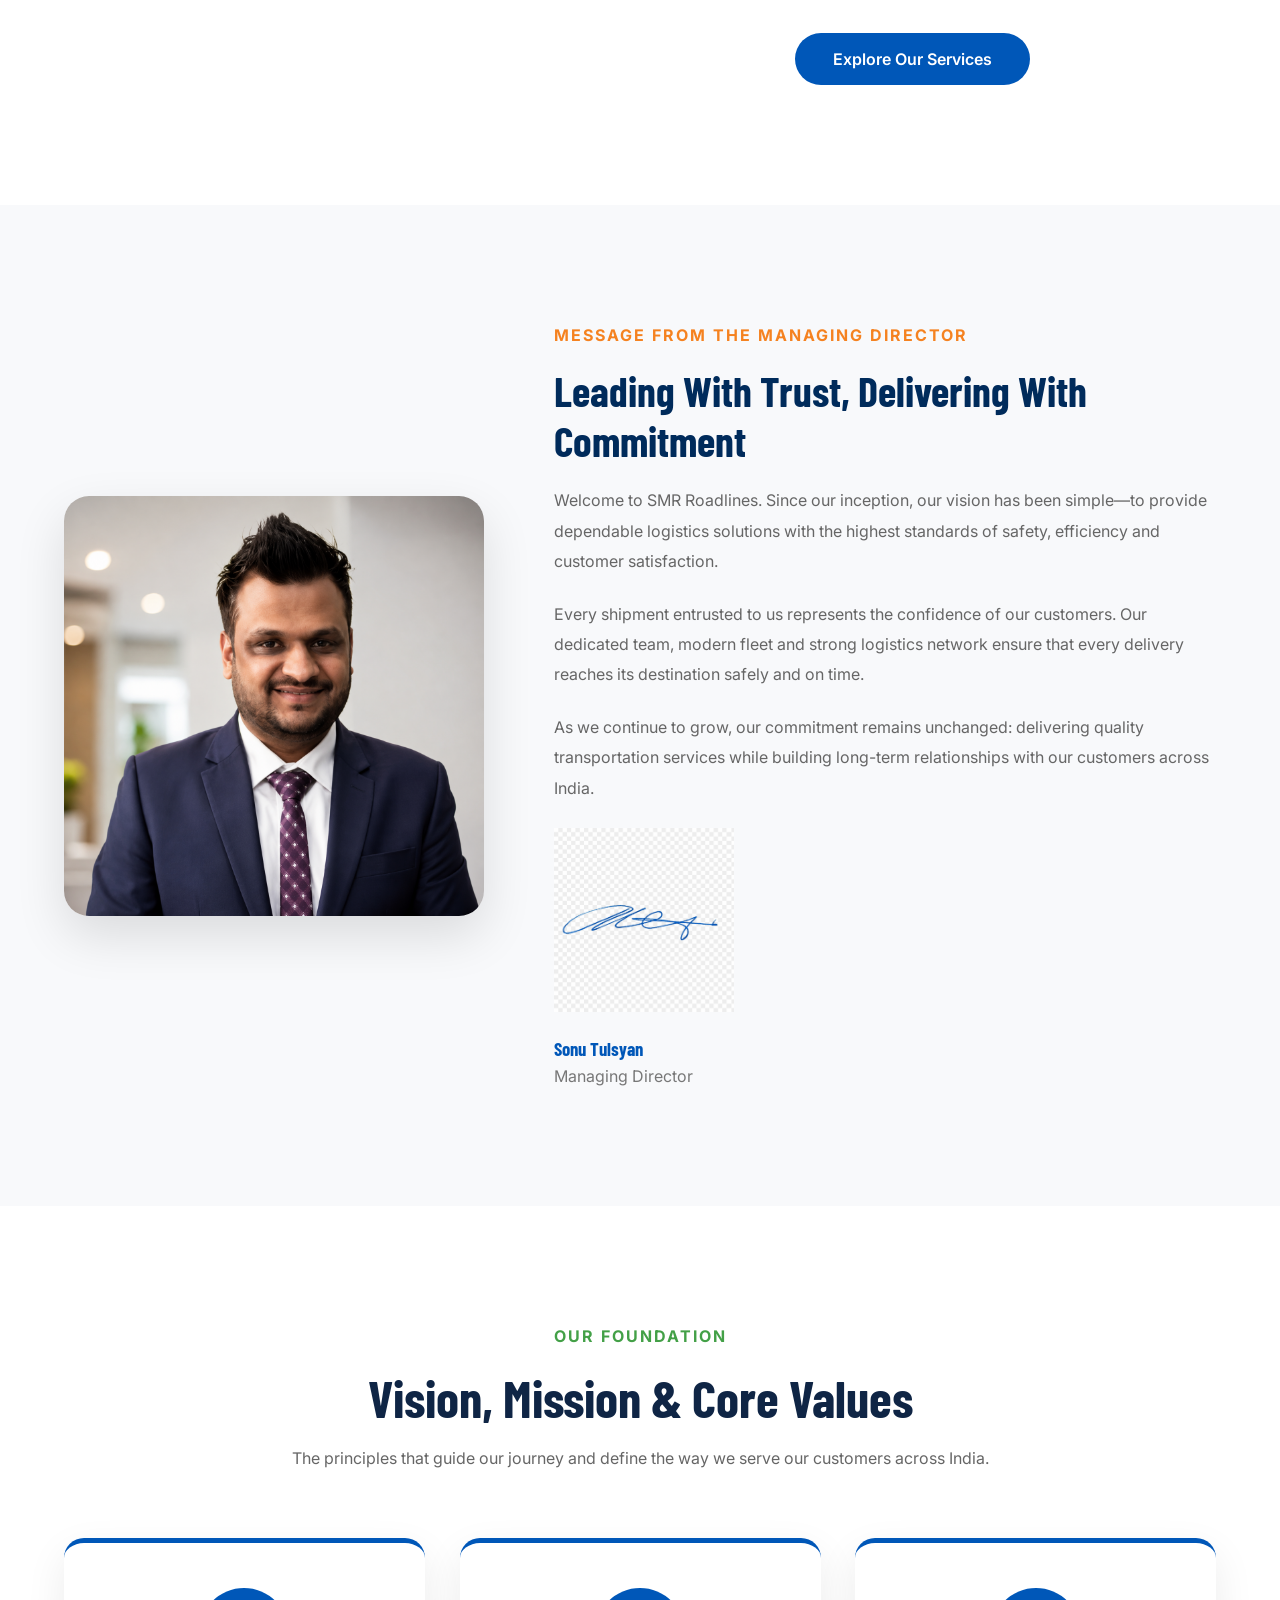
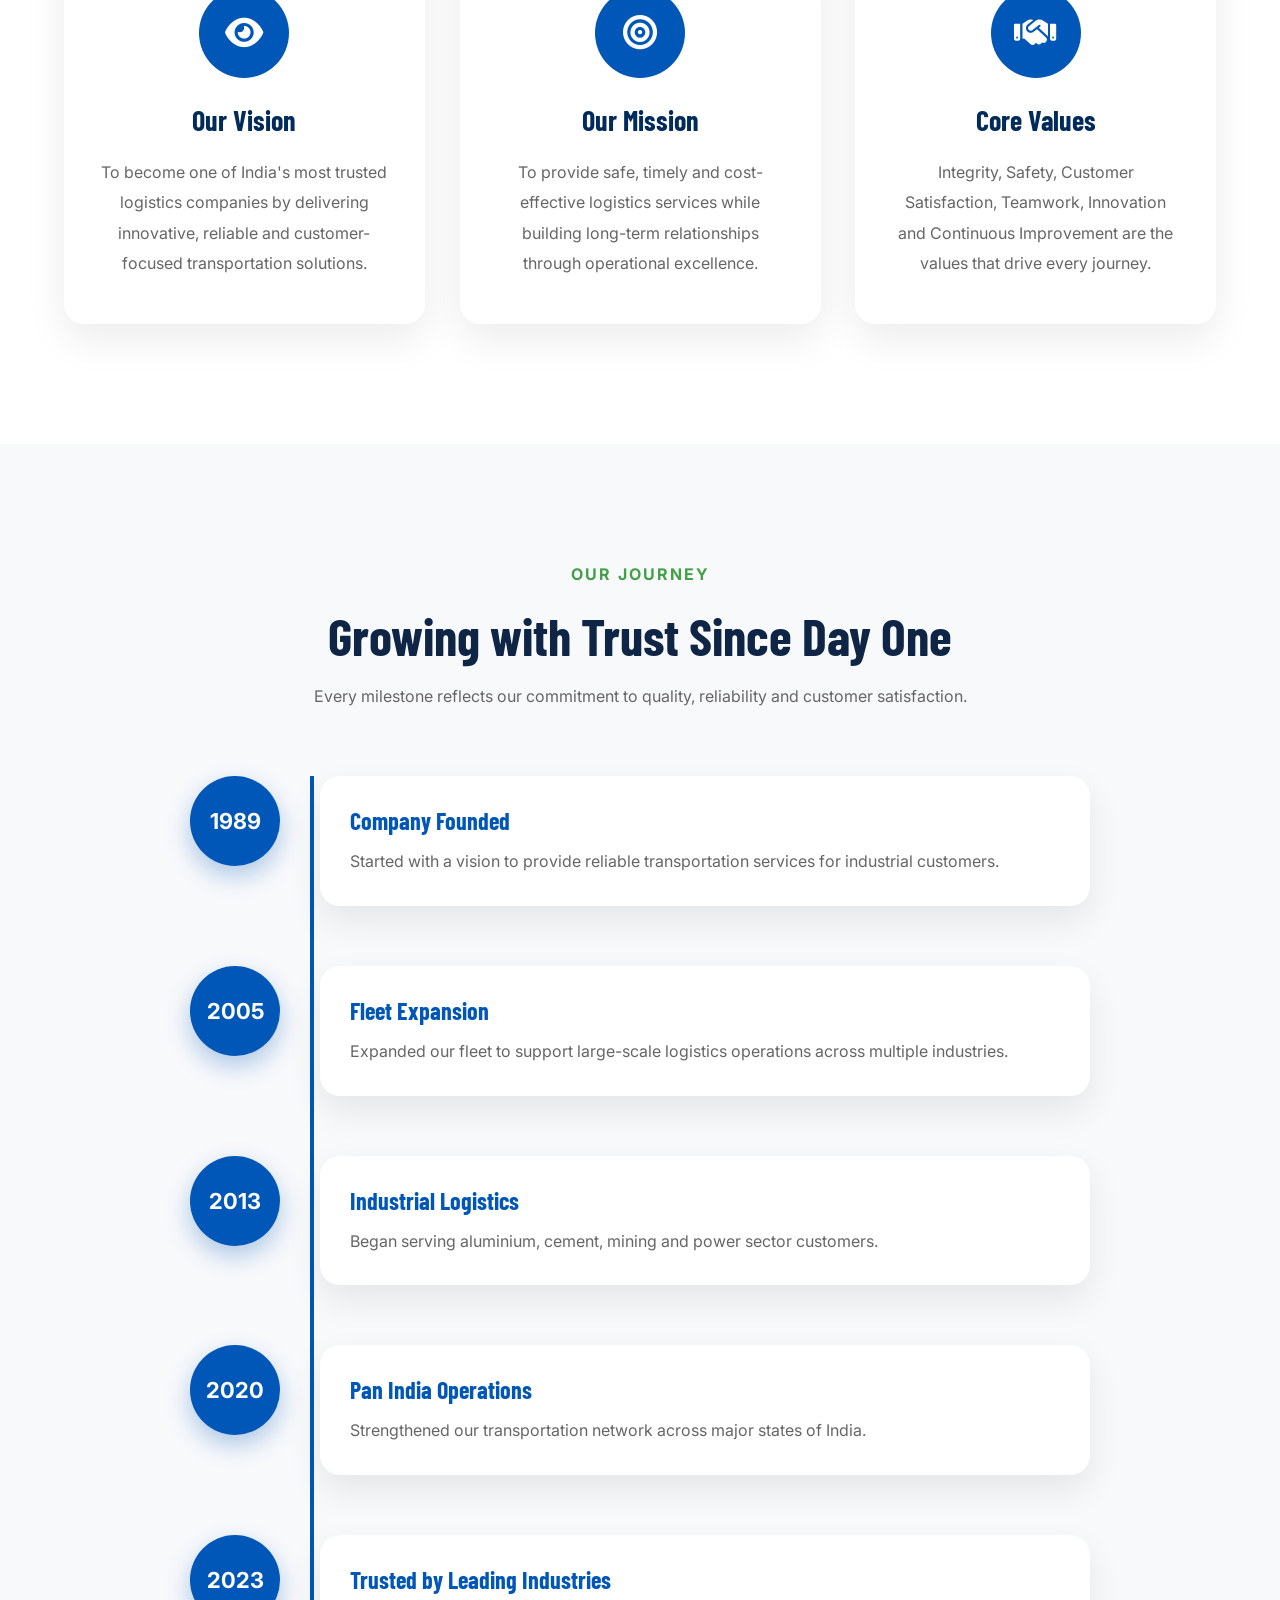
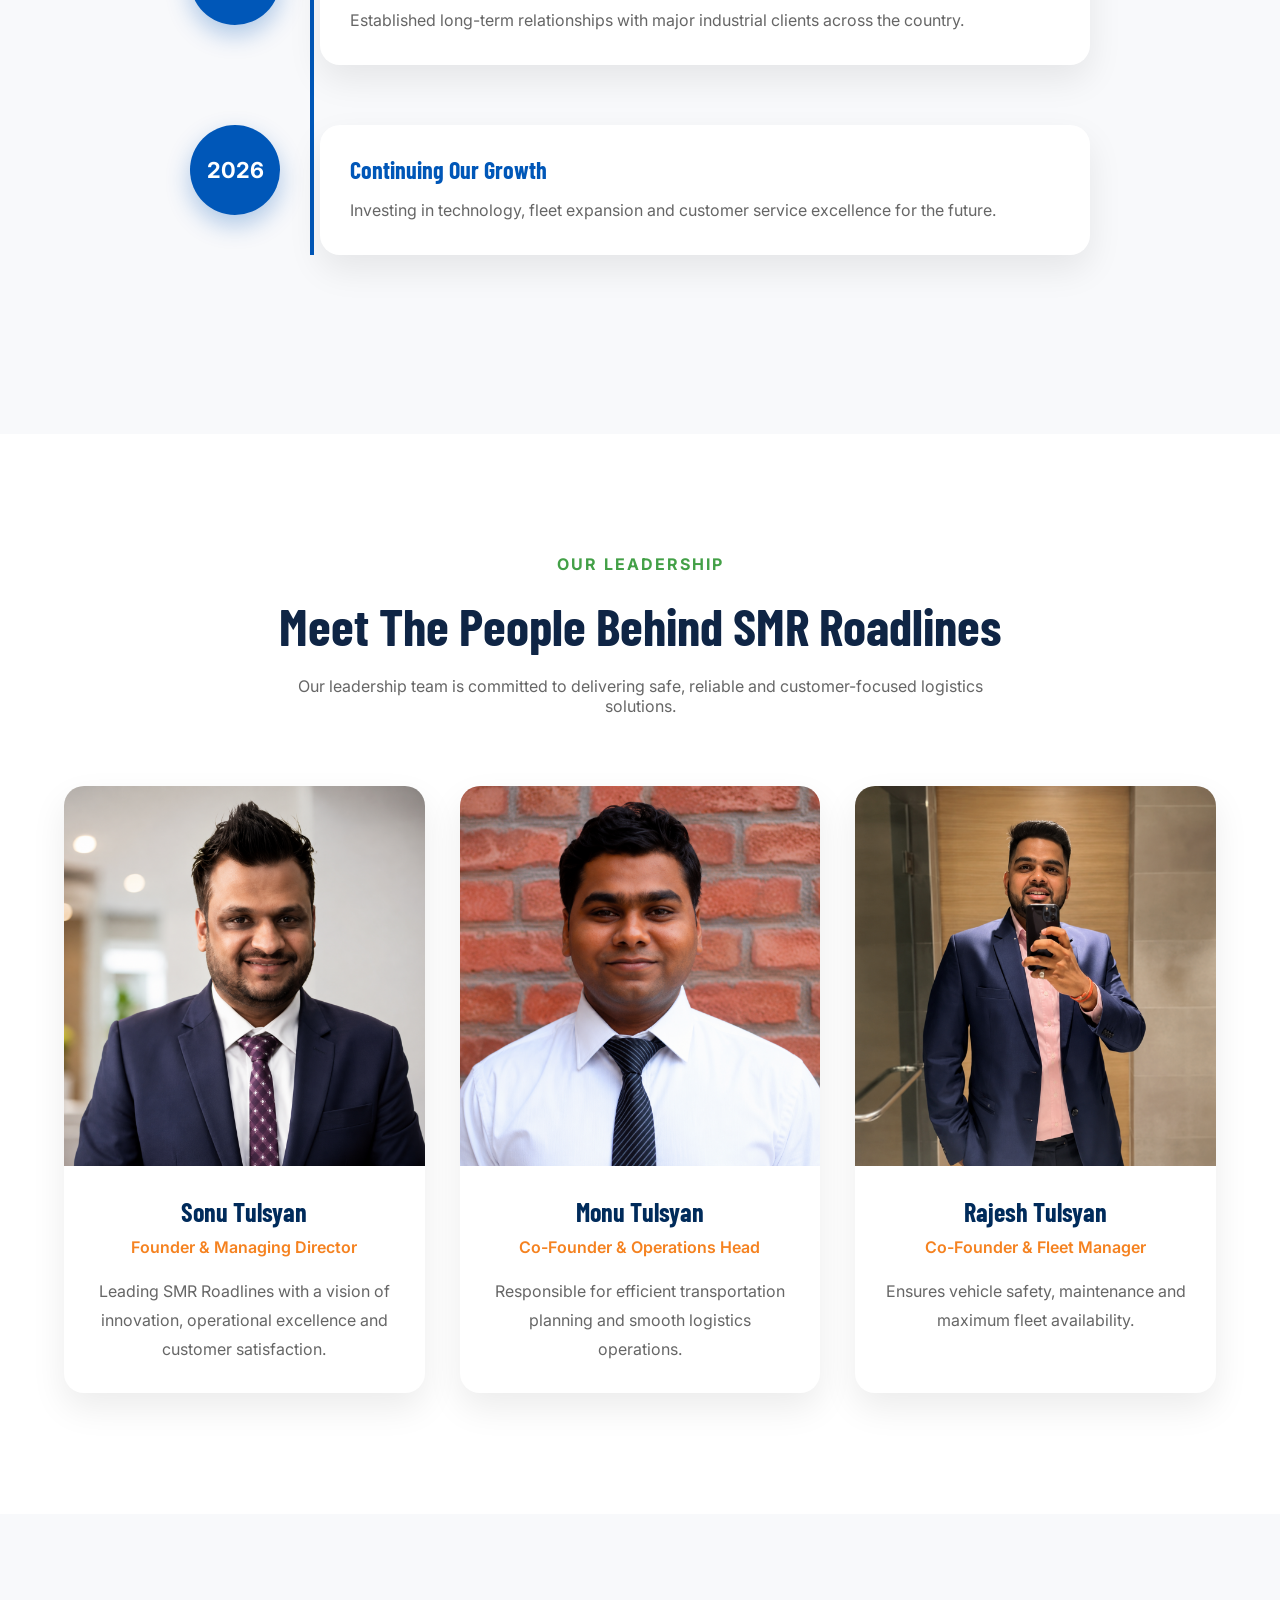
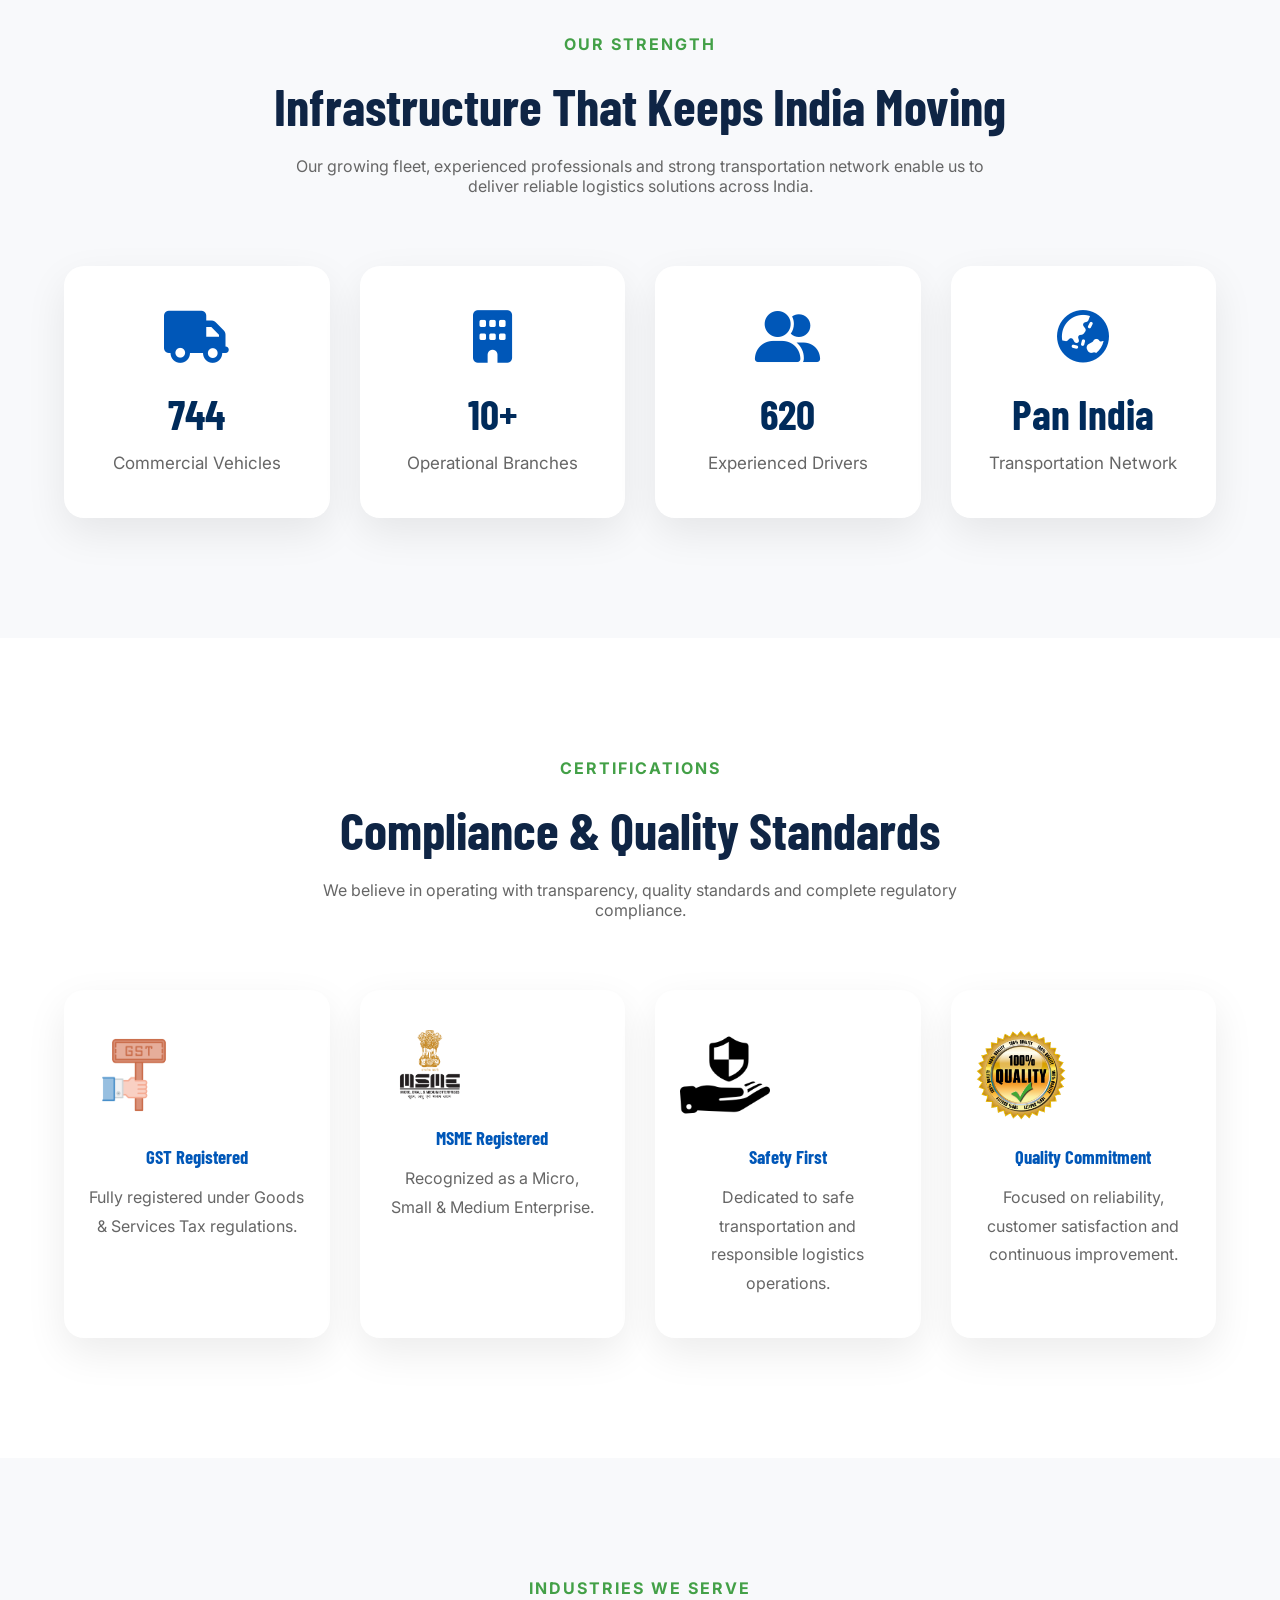
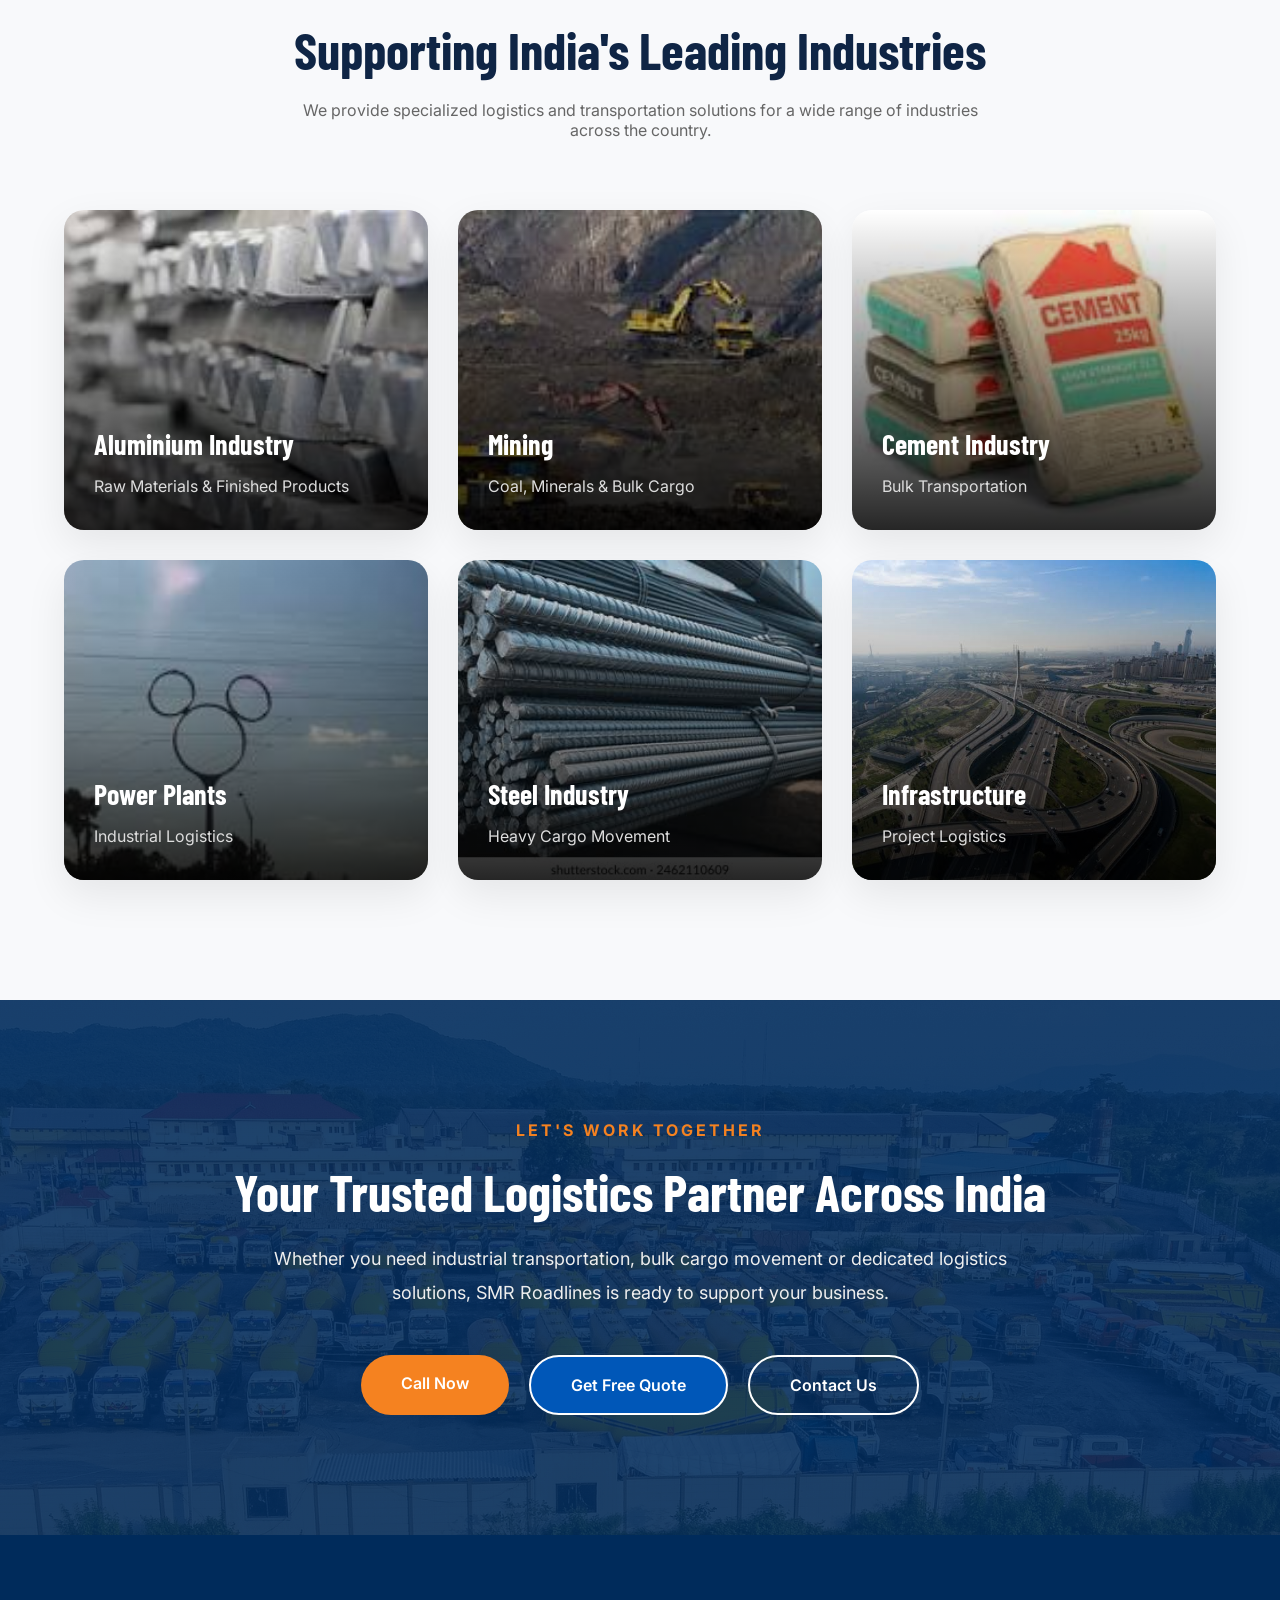
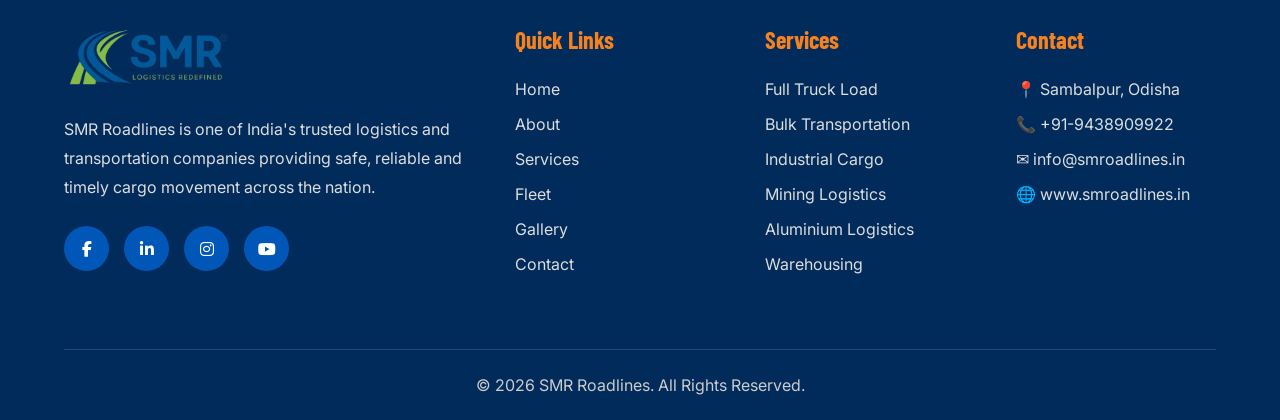
==== commit 25b6bedc: "minor chnges in navbar or service page image" ====
--- a/about.html
+++ b/about.html
@@ -209,22 +209,19 @@
                 <h2>Trusted Logistics Partner Across India</h2>
 
                 <p>
-                    SM RoadLines (SMR) is a family-owned and operated business with a legacy that dates back to 1989. Our journey began with the purchase of a single Tata 407 truck, marking the start of our
-                    transportation business. Over the years, through dedication, reliability, and a strong commitment to customer satisfaction, SMR has grown into one of the most well-known and respected transport companies in Odisha.
-
-                </p>
-
-                <p>
-                    Today, we are proud to be recognized as one of the leading business houses in the state of Odisha. Our diversified business portfolio includes Logihub, our warehousing division with over 3 lakh square feet of covered storage space; three IOCL petrol pumps; and Tulsyan Automobiles, a Tata Motors Authorized Service Station for commercial vehicles.
-
-                </p>
-                <p>
-                    In addition to transportation and logistics, we have expanded into several other industries, including food processing (flour mill and dal mill), brick manufacturing, paver and concrete product manufacturing, boundary wall solutions, the supply of building materials, and wholesale grocery distribution. Across all our ventures, we remain guided by the strong values, integrity, and work ethic that define a family-owned enterprise.
-
-                </p>
-                <p>
-                    Our continued success in the transportation industry is driven by an unwavering focus on our customers, an excellent safety record, and a commitment to hiring and retaining the industry's best professional drivers. Backed by our experienced team, modern fleet, and decades of expertise, SMR is the trusted partner for transportation and logistics solutions of every scale.
-                </p>
+                    SM RoadLines (SMR) is a family-owned transportation and logistics company established in 1989 with a single Tata 407 truck. Over the past three decades, we have grown into one of Odisha's most trusted and respected logistics companies, built on reliability, integrity, and customer satisfaction.
+
+                </p>
+
+                <p>
+                    Today, SMR operates a modern transportation fleet alongside diversified businesses, including Logihub Warehousing (over 3 lakh sq. ft. of storage space), IOCL petrol pumps, and Tulsyan Automobiles, a Tata Motors Authorized Service Station. We have also expanded into food processing, construction materials, brick manufacturing, and wholesale distribution.
+
+                </p>
+                <p>
+                    With decades of experience, a skilled team, and a strong commitment to safety and service excellence, SMR continues to deliver reliable, efficient, and scalable transportation and logistics solutions across India.
+
+                </p>
+                
 
                 <ul class="about-list" data-aos="fade-up">
 
--- a/css/navbar.css
+++ b/css/navbar.css
@@ -6,15 +6,15 @@
 
     position:fixed;
 
-    top:15px;
+    top:30px;
 
     left:50%;
 
     transform:translateX(-50%);
 
-    width:94%;
-
-    max-width:1450px;
+    width:88%;
+
+    max-width:1350px;
 
     z-index:9999;
 
@@ -24,7 +24,7 @@
 
     -webkit-backdrop-filter:blur(18px);
 
-    border-radius:60px;
+    border-radius:45px;
 
     box-shadow:0 15px 40px rgba(0,0,0,.12);
 
@@ -54,9 +54,9 @@
 
     justify-content:space-between;
 
-    height:90px;
-
-    padding:0 22px;
+    height:68px;
+
+    padding:0 8px;
 
 }
 
@@ -70,11 +70,15 @@
 
     align-items:center;
 
+    margin-left:8px;
+
 }
 
 .logo img{
 
-    width:190px;
+    height:55px;
+
+    width:auto;
 
     transition:.35s;
 
@@ -90,13 +94,25 @@
           NAVIGATION
 ===============================*/
 
+.nav-right{
+
+    display:flex;
+
+    align-items:center;
+
+    gap:10px;
+
+    margin-right:8px;
+
+}
+
 nav ul{
 
     display:flex;
 
     align-items:center;
 
-    gap:40px;
+    gap:30px;
 
 }
 
@@ -110,7 +126,7 @@
 
     color:var(--heading);
 
-    font-size:15px;
+    font-size:14px;
 
     font-weight:600;
 
@@ -172,7 +188,9 @@
 
     color:#fff;
 
-    padding:14px 28px;
+    padding:10px 22px;
+
+    font-size: 15px;
 
     border-radius:50px;
 
@@ -251,9 +269,9 @@
 /* Dark Mode */
 .dark-toggle{
 
-width:45px;
-
-height:45px;
+width:40px;
+
+height:40px;
 
 border:none;
 
@@ -265,7 +283,7 @@
 
 cursor:pointer;
 
-font-size:18px;
+font-size:16px;
 
 display:flex;
 
--- a/css/about.css
+++ b/css/about.css
@@ -247,9 +247,9 @@
 
 display:grid;
 
-grid-template-columns:1fr 1fr;
-
-gap:70px;
+grid-template-columns:60% 40%;
+
+gap:40px;
 
 align-items:center;
 
@@ -259,17 +259,31 @@
 
 position:relative;
 
+width:100%;
+
 }
 
 .about-image img{
 
 width:100%;
 
+height:580px;
+
+object-fit:cover;
+
+display:block;
+
 border-radius:25px;
 
-display:block;
-
-box-shadow:0 20px 50px rgba(0,0,0,.12);
+box-shadow:0 20px 50px rgba(0,0,0,.15);
+
+transition:.4s ease;
+
+}
+
+.about-image img:hover{
+
+transform:scale(1.02);
 
 }
 
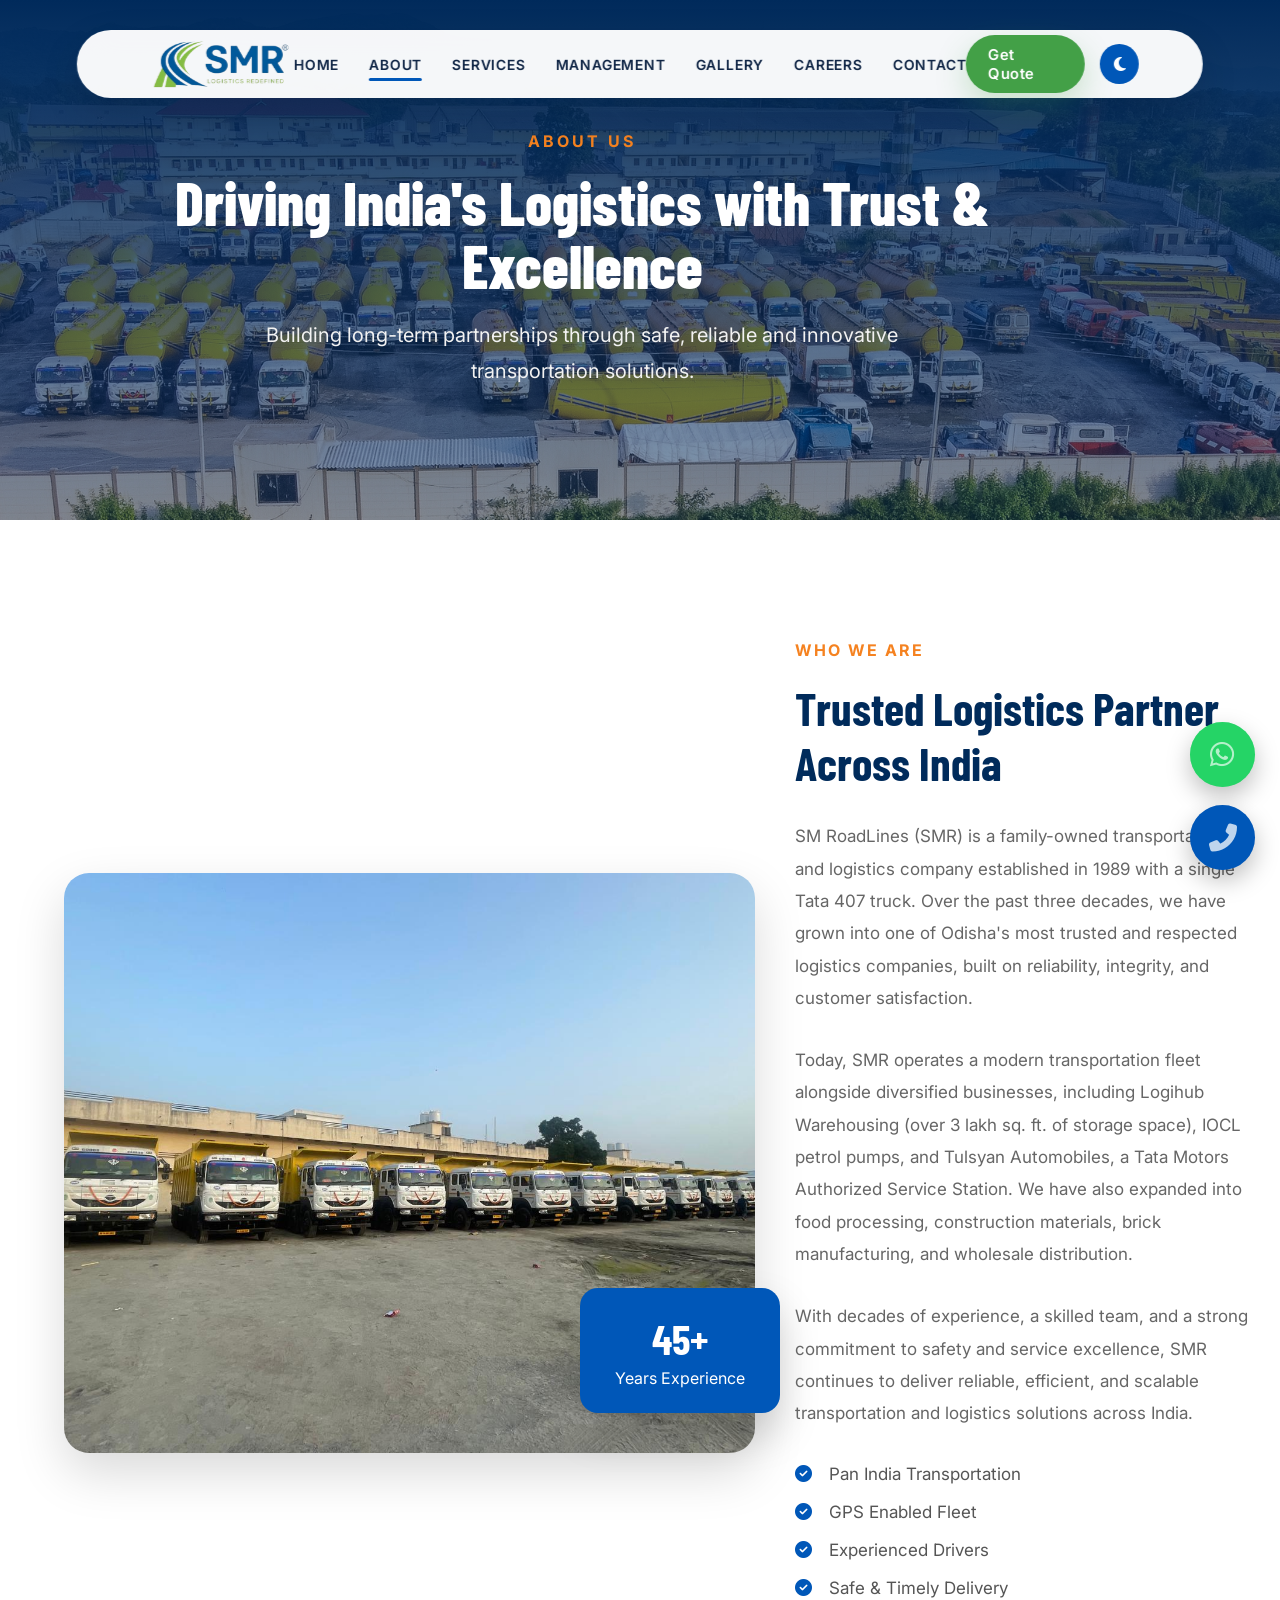
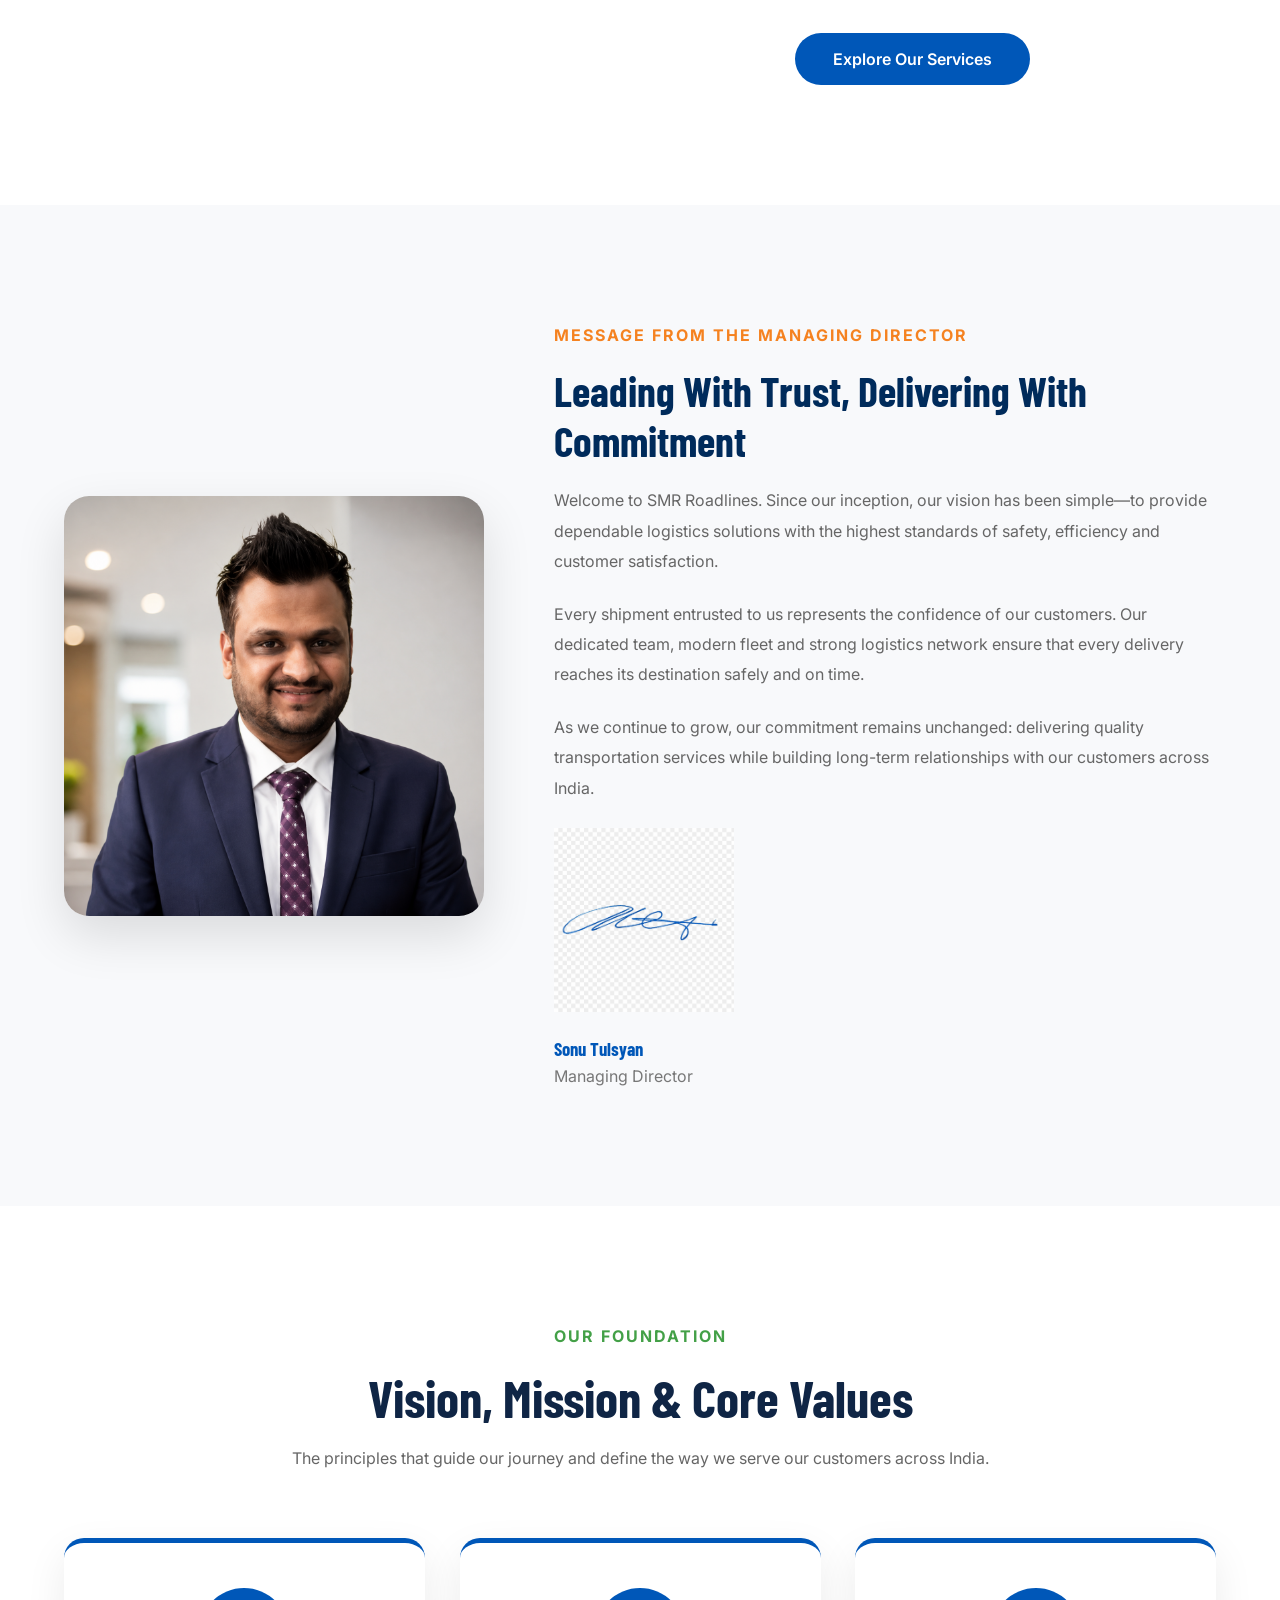
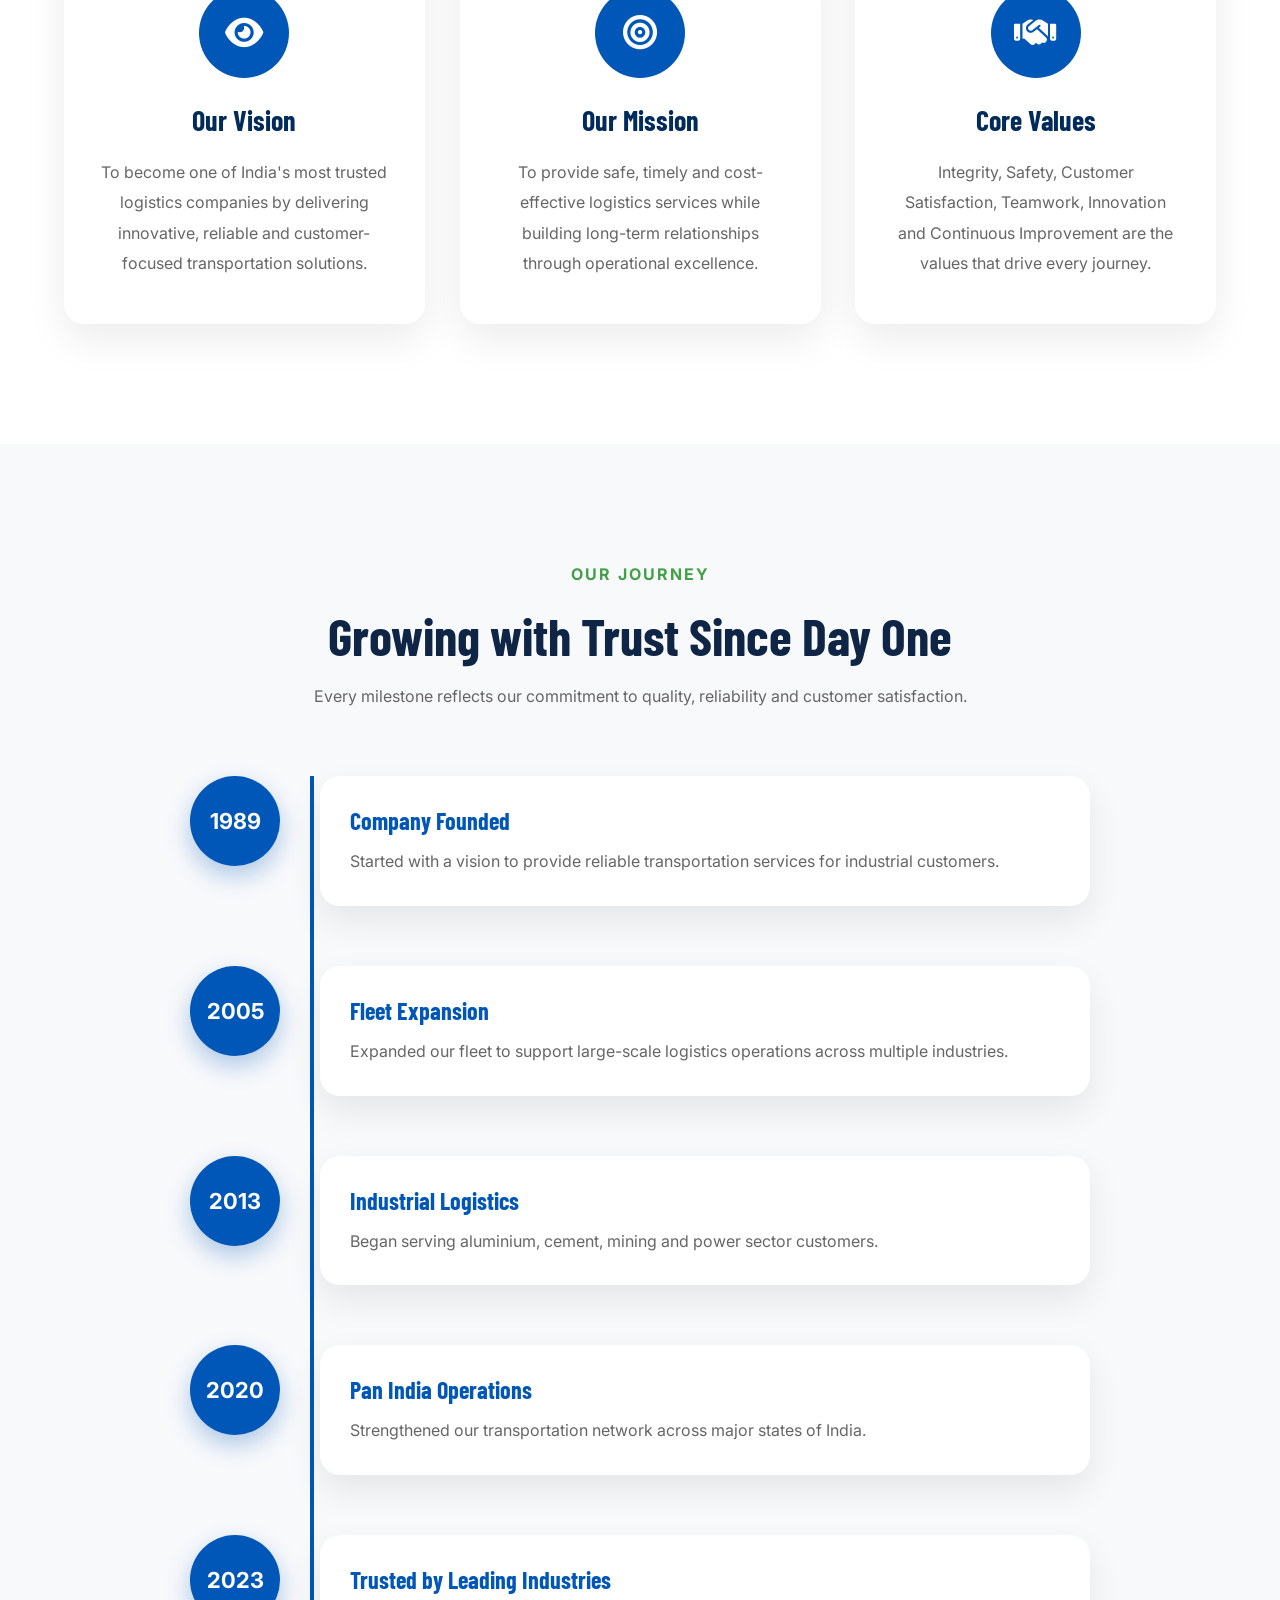
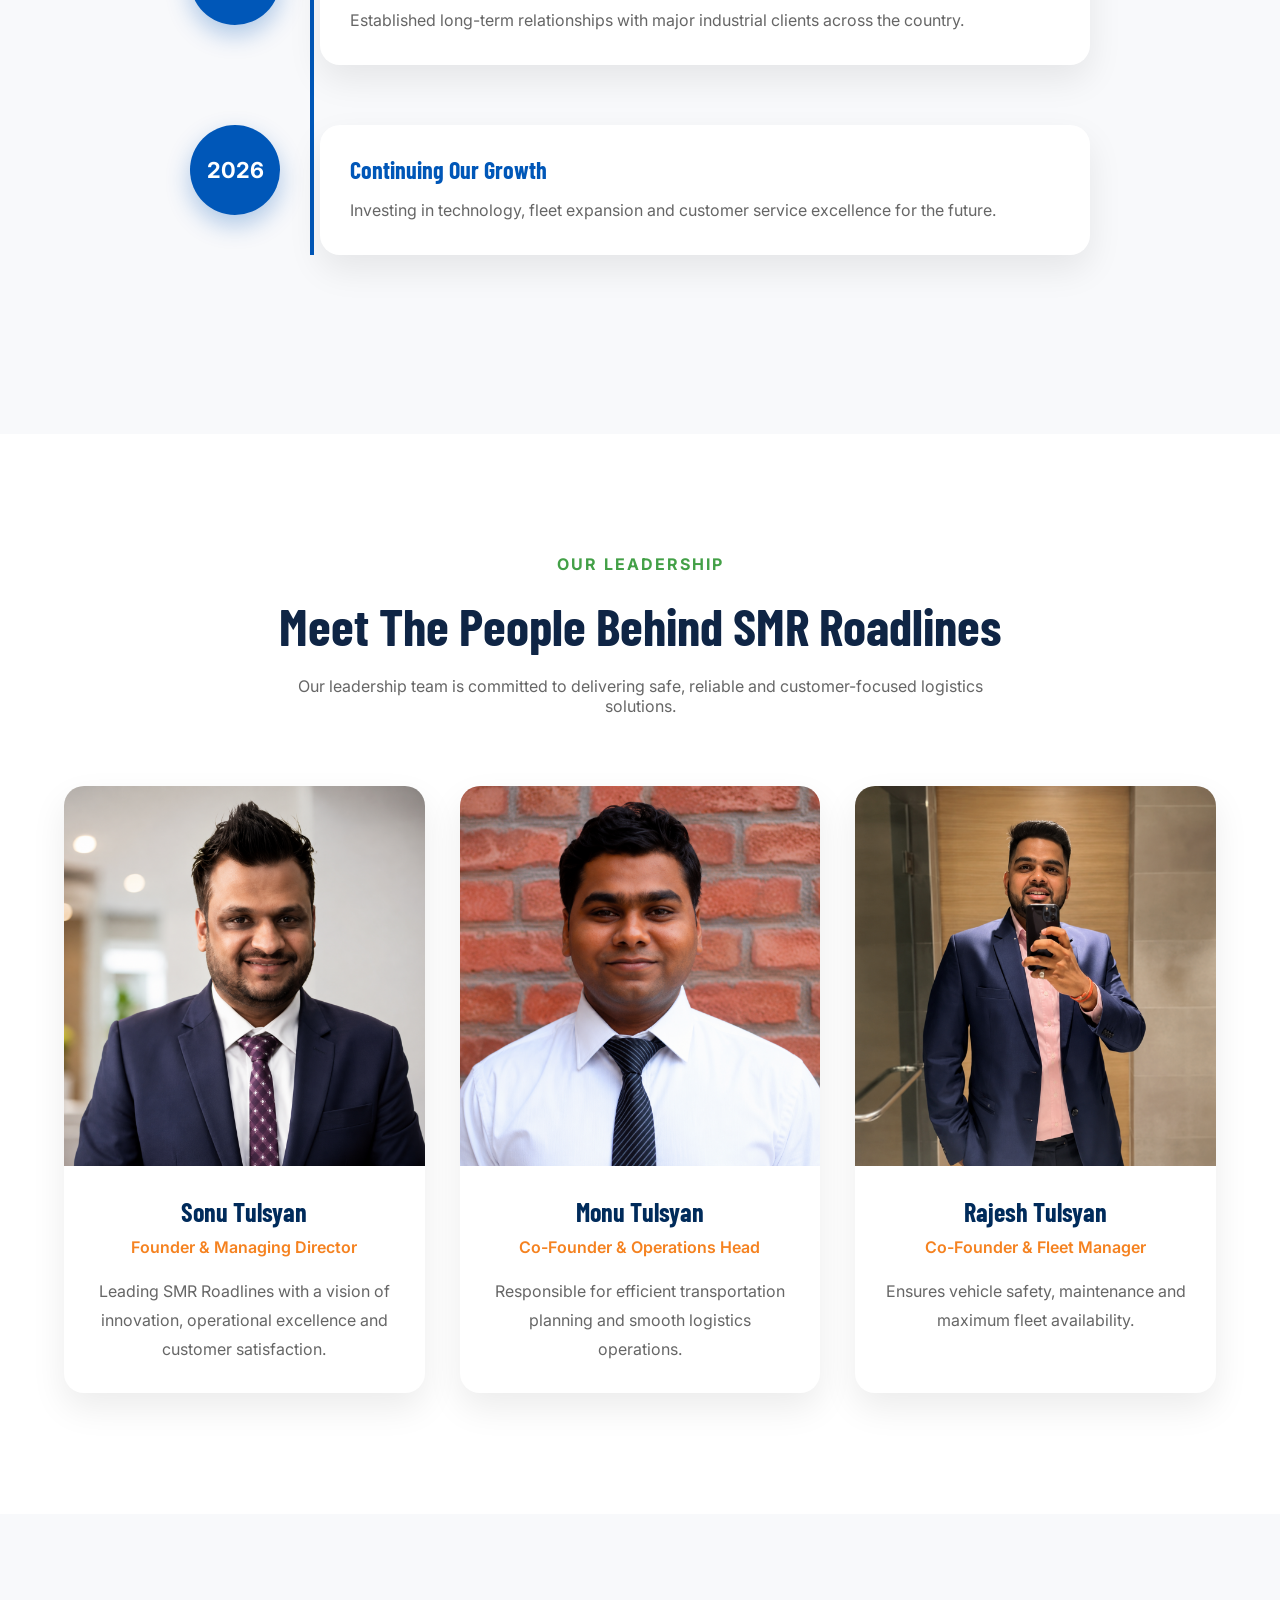
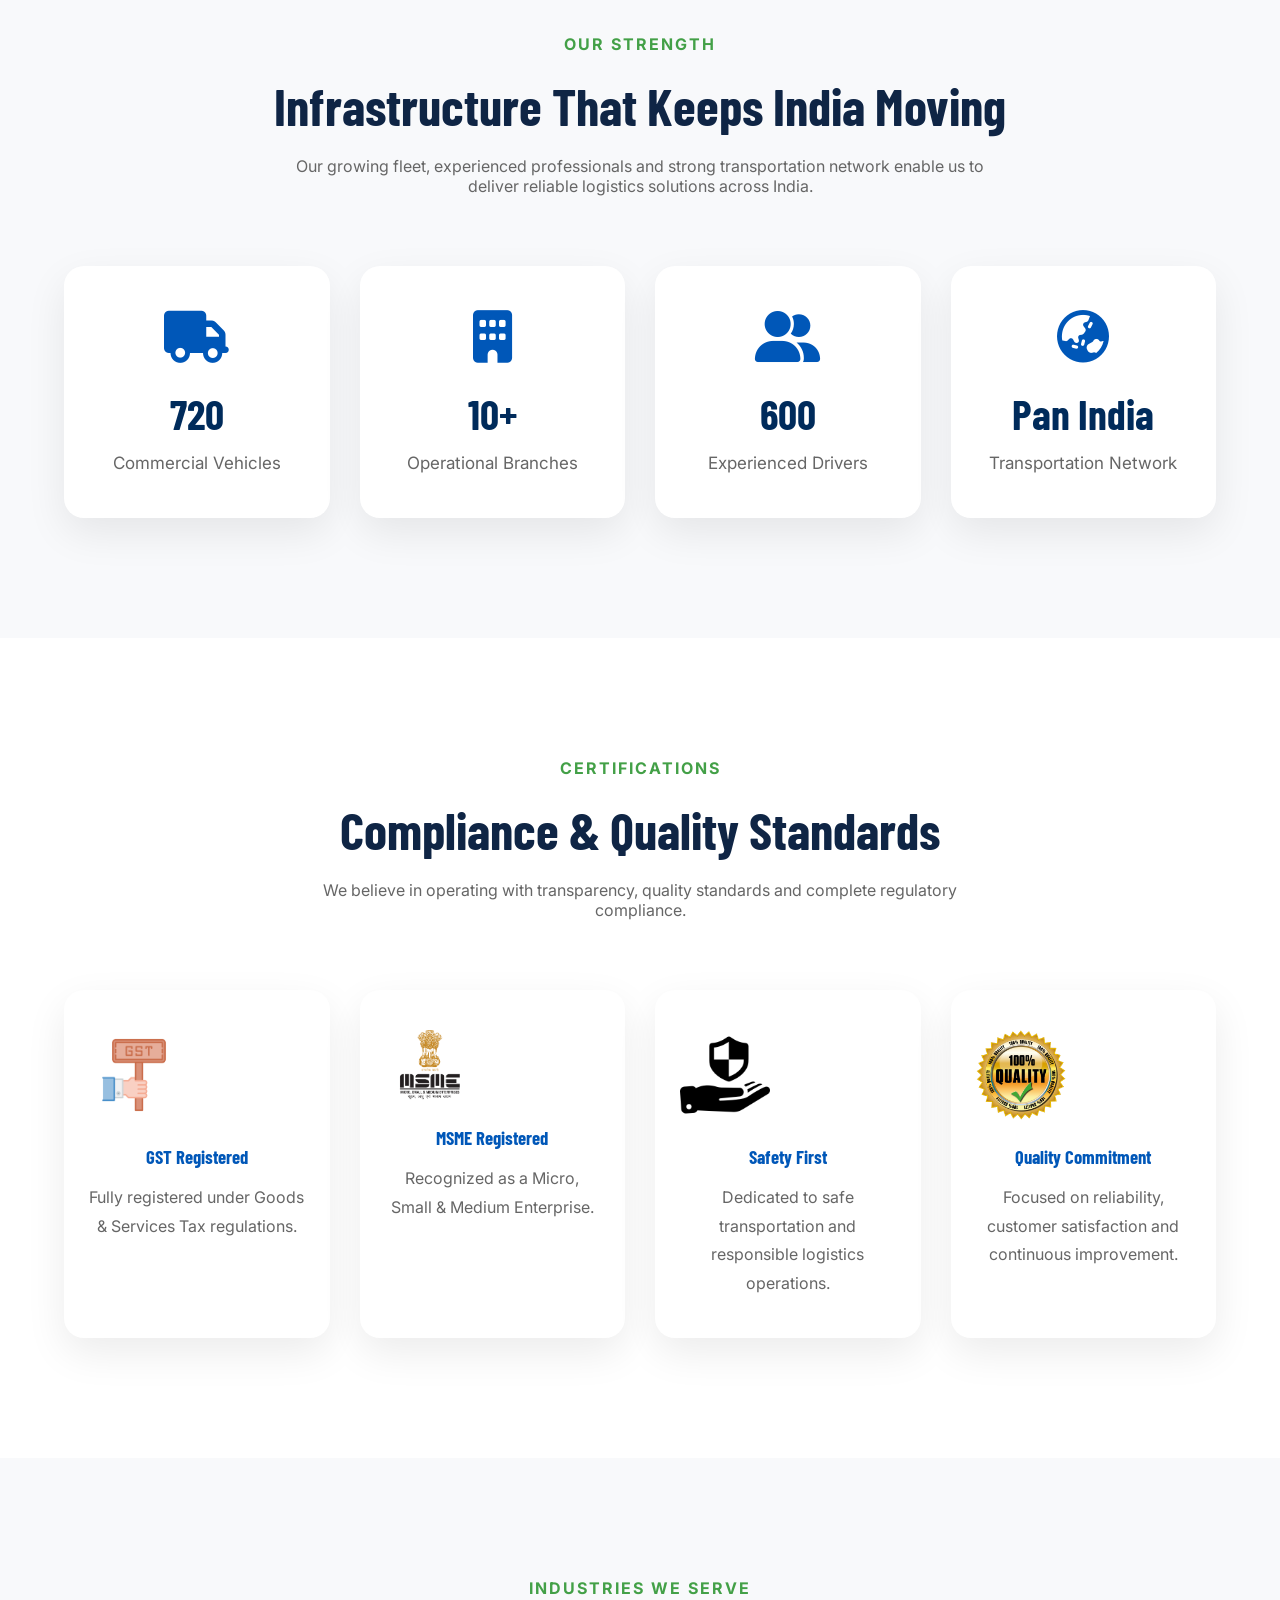
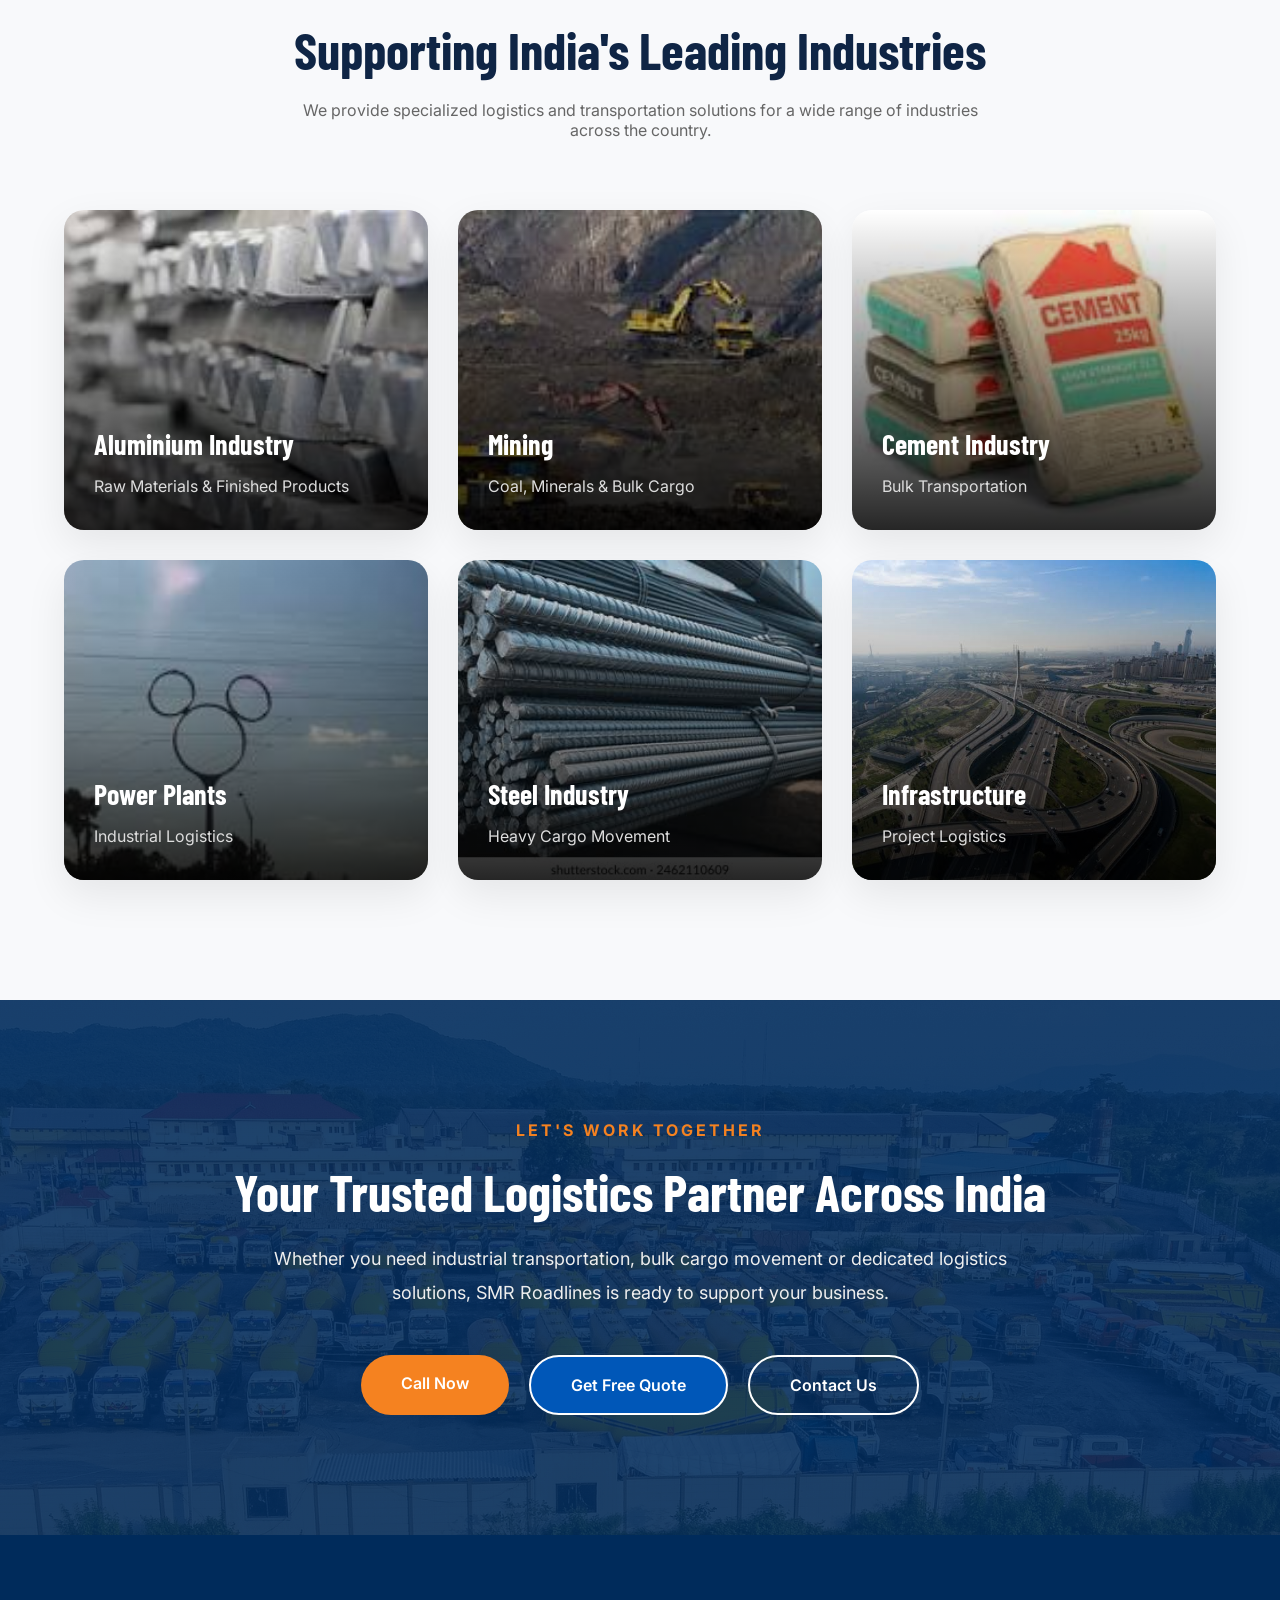
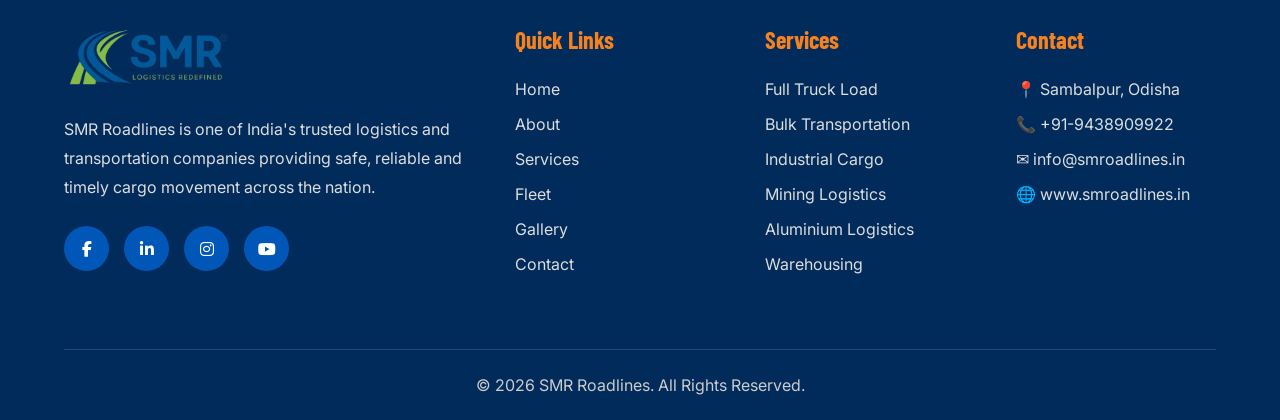
==== commit 6f3ac7af: "white space changes" ====
--- a/about.html
+++ b/about.html
@@ -49,7 +49,7 @@
     <link rel="stylesheet" href="css/variables.css">
     <link rel="stylesheet" href="css/navbar.css">
     <link rel="stylesheet" href="css/hero.css">
-    <link rel="stylesheet" href="css/responsive.css">
+   
     <link rel="stylesheet" href="css/about.css">
     <link rel="stylesheet" href="css/services.css">
     <link rel="stylesheet" href="css/fleet.css">
@@ -74,6 +74,9 @@
 href="https://unpkg.com/aos@2.3.4/dist/aos.css">
     <link rel="stylesheet" href="css/dark.css">
 
+    <!-- KEEP THIS LAST -->
+<link rel="stylesheet" href="css/responsive.css">
+
 </head>
 
 <body>
--- a/css/navbar.css
+++ b/css/navbar.css
@@ -212,37 +212,7 @@
 
 }
 
-/*==============================
-        MOBILE BUTTON
-===============================*/
-
-#menuBtn{
-
-    display:none;
-
-    width:40px;
-
-    cursor:pointer;
-
-}
-
-#menuBtn span{
-
-    display:block;
-
-    width:100%;
-
-    height:3px;
-
-    background:var(--heading);
-
-    margin:7px 0;
-
-    border-radius:20px;
-
-    transition:.35s;
-
-}
+
 
 /* Active */
 
--- a/css/gallery-preview.css
+++ b/css/gallery-preview.css
@@ -89,642 +89,3 @@
     background:#43A047;
 
 }
-/*==================================
-        GALLERY HERO
-==================================*/
-
-.gallery-hero{
-
-height:520px;
-
-display:flex;
-
-align-items:center;
-
-justify-content:center;
-
-text-align:center;
-
-background:
-
-linear-gradient(rgba(0,43,91,.75),
-rgba(0, 42, 91, 0.493)),
-
-url("../images/gallery/gallery44.jpeg") center/cover;
-
-}
-
-.gallery-hero span{
-
-color:#F58220;
-
-font-weight:700;
-
-letter-spacing:3px;
-
-}
-
-.gallery-hero h1{
-
-font-size:60px;
-
-color:#fff;
-
-margin:20px 0;
-
-max-width:900px;
-
-margin-inline:auto;
-
-}
-
-.gallery-hero p{
-
-max-width:760px;
-
-margin:auto;
-
-font-size:20px;
-
-line-height:1.9;
-
-color:#f2f2f2;
-
-}
-/*==================================
-        GALLERY FILTER
-==================================*/
-
-.gallery-section{
-
-padding:100px 0 40px;
-
-background:#fff;
-
-}
-
-.gallery-filter{
-
-display:flex;
-
-justify-content:center;
-
-gap:15px;
-
-flex-wrap:wrap;
-
-margin-top:50px;
-
-}
-
-.gallery-filter button{
-
-padding:14px 28px;
-
-border:none;
-
-border-radius:40px;
-
-background:#f1f1f1;
-
-color:#002B5B;
-
-font-weight:600;
-
-cursor:pointer;
-
-transition:.35s;
-
-font-size:15px;
-
-}
-
-.gallery-filter button:hover{
-
-background:#0057B8;
-
-color:#fff;
-
-}
-
-.gallery-filter button.active{
-
-background:#F58220;
-
-color:#fff;
-
-}
-/*==================================
-        GALLERY GRID
-==================================*/
-
-.gallery-grid-section{
-
-padding:60px 0 120px;
-
-background:#fff;
-
-}
-
-.gallery-grid{
-
-display:grid;
-
-grid-template-columns:repeat(3,1fr);
-
-gap:25px;
-
-}
-
-.gallery-item{
-
-position:relative;
-
-overflow:hidden;
-
-border-radius:18px;
-
-cursor:pointer;
-
-height:300px;
-
-box-shadow:0 15px 35px rgba(0,0,0,.08);
-
-}
-
-.gallery-item img{
-
-width:100%;
-
-height:100%;
-
-object-fit:cover;
-
-transition:.5s;
-
-display:block;
-
-}
-
-.gallery-item:hover img{
-
-transform:scale(1.12);
-
-}
-
-.gallery-overlay{
-
-position:absolute;
-
-inset:0;
-
-background:linear-gradient(to top,
-rgba(0,43,91,.9),
-rgba(0,43,91,.2));
-
-display:flex;
-
-flex-direction:column;
-
-justify-content:center;
-
-align-items:center;
-
-opacity:0;
-
-transition:.35s;
-
-}
-
-.gallery-item:hover .gallery-overlay{
-
-opacity:1;
-
-}
-
-.gallery-overlay i{
-
-font-size:42px;
-
-color:#F58220;
-
-margin-bottom:20px;
-
-}
-
-.gallery-overlay h3{
-
-color:#fff;
-
-font-size:28px;
-
-}
-/*==================================
-        GALLERY FILTER ANIMATION
-==================================*/
-
-.gallery-item{
-
-transition:all .4s ease;
-
-}
-
-.gallery-item.hide{
-
-display:none;
-
-}
-
-.gallery-item.show{
-
-display:block;
-
-animation:galleryFade .5s ease;
-
-}
-
-@keyframes galleryFade{
-
-from{
-
-opacity:0;
-
-transform:scale(.9);
-
-}
-
-to{
-
-opacity:1;
-
-transform:scale(1);
-
-}
-
-}
-/*==================================
-        LIGHTBOX
-==================================*/
-
-.lightbox{
-
-position:fixed;
-
-top:0;
-
-left:0;
-
-width:100%;
-
-height:100%;
-
-background:rgba(0,0,0,.92);
-
-display:none;
-
-justify-content:center;
-
-align-items:center;
-
-z-index:9999;
-
-}
-
-.lightbox.active{
-
-display:flex;
-
-animation:fadeIn .3s;
-
-}
-
-.lightbox-image{
-
-max-width:90%;
-
-max-height:85%;
-
-border-radius:12px;
-
-box-shadow:0 20px 60px rgba(0,0,0,.4);
-
-}
-
-.close-lightbox{
-
-position:absolute;
-
-top:30px;
-
-right:40px;
-
-font-size:50px;
-
-color:#fff;
-
-cursor:pointer;
-
-transition:.3s;
-
-}
-
-.close-lightbox:hover{
-
-color:#F58220;
-
-}
-
-.prev,
-
-.next{
-
-position:absolute;
-
-top:50%;
-
-transform:translateY(-50%);
-
-font-size:60px;
-
-color:#fff;
-
-cursor:pointer;
-
-padding:20px;
-
-transition:.3s;
-
-user-select:none;
-
-}
-
-.prev{
-
-left:30px;
-
-}
-
-.next{
-
-right:30px;
-
-}
-
-.prev:hover,
-
-.next:hover{
-
-color:#F58220;
-
-}
-
-@keyframes fadeIn{
-
-from{
-
-opacity:0;
-
-}
-
-to{
-
-opacity:1;
-
-}
-
-}
-/*==================================
-        VIDEO GALLERY
-==================================*/
-
-.video-gallery{
-
-padding:120px 0;
-
-background:#f8f9fb;
-
-}
-
-.video-grid{
-
-display:grid;
-
-grid-template-columns:repeat(2,1fr);
-
-gap:35px;
-
-margin-top:70px;
-
-}
-
-.video-card{
-
-position:relative;
-
-overflow:hidden;
-
-border-radius:20px;
-
-background:#fff;
-
-box-shadow:0 15px 40px rgba(0,0,0,.08);
-
-}
-
-.video-card video{
-
-width:100%;
-
-height:320px;
-
-object-fit:cover;
-
-display:block;
-
-}
-
-.play-btn{
-
-position:absolute;
-
-top:50%;
-
-left:50%;
-
-transform:translate(-50%,-50%);
-
-width:90px;
-
-height:90px;
-
-border:none;
-
-border-radius:50%;
-
-background:#F58220;
-
-color:#fff;
-
-font-size:30px;
-
-cursor:pointer;
-
-transition:.35s;
-
-}
-
-.play-btn:hover{
-
-transform:translate(-50%,-50%) scale(1.15);
-
-background:#0057B8;
-
-}
-
-.video-card h3{
-
-padding:25px;
-
-font-size:26px;
-
-color:#002B5B;
-
-text-align:center;
-
-}
-/*==================================
-        GALLERY CTA
-==================================*/
-
-.gallery-cta{
-
-padding:120px 0;
-
-background:
-linear-gradient(rgba(0,43,91,.88),
-rgba(0, 42, 91, 0.459)),
-url("../images/gallery/gallery44.jpeg") center/cover;
-
-text-align:center;
-
-}
-
-.gallery-cta-content{
-
-max-width:850px;
-
-margin:auto;
-
-}
-
-.gallery-cta span{
-
-color:#F58220;
-
-font-weight:700;
-
-letter-spacing:3px;
-
-}
-
-.gallery-cta h2{
-
-font-size:52px;
-
-margin:20px 0;
-
-color:#fff;
-
-}
-
-.gallery-cta p{
-
-color:#eee;
-
-line-height:1.9;
-
-font-size:18px;
-
-margin-bottom:45px;
-
-}
-
-.gallery-cta-buttons{
-
-display:flex;
-
-justify-content:center;
-
-gap:20px;
-
-flex-wrap:wrap;
-
-}
-
-.gallery-cta-buttons a{
-
-padding:18px 38px;
-
-border-radius:50px;
-
-text-decoration:none;
-
-font-weight:600;
-
-display:flex;
-
-align-items:center;
-
-gap:10px;
-
-transition:.35s;
-
-}
-
-.cta-primary{
-
-background:#F58220;
-
-color:#fff;
-
-}
-
-.cta-primary:hover{
-
-background:#fff;
-
-color:#0057B8;
-
-}
-
-.cta-secondary{
-
-background:#0057B8;
-
-color:#fff;
-
-}
-
-.cta-secondary:hover{
-
-background:#fff;
-
-color:#0057B8;
-
-}
-
-.cta-outline{
-
-border:2px solid #fff;
-
-color:#fff;
-
-}
-
-.cta-outline:hover{
-
-background:#fff;
-
-color:#0057B8;
-
-}
--- a/css/responsive.css
+++ b/css/responsive.css
@@ -1,60 +1,146 @@
-/*=====================================
-        TABLET & MOBILE
-======================================*/
-
-@media(max-width:992px){
-
-nav{
-
-    position:fixed;
-
-    top:90px;
-
-    left:-100%;
-
-    width:100%;
-
-    background:#fff;
-
-    transition:.4s;
-
-    box-shadow:0 20px 50px rgba(0,0,0,.08);
-
-}
-
-nav.active{
-
-    left:0;
-
-}
-
-nav ul{
-
-    flex-direction:column;
-
-    gap:30px;
-
-    padding:50px 0;
-
-}
-
-.quote-btn{
-
-    display:none;
-
-}
-
-#menuBtn{
-
-    display:block;
-
-}
-
-.logo img{
-
-    width:160px;
-
-}
+/*==================================
+        MOBILE NAVBAR
+==================================*/
+
+@media (max-width:992px){
+
+    #header{
+
+        width:94%;
+        top:12px;
+        border-radius:20px;
+
+    }
+
+    .nav-container{
+
+        height:65px;
+        padding:0 18px;
+
+    }
+
+    .logo img{
+
+        height:46px;
+        width:auto;
+
+    }
+
+    .quote-btn{
+
+        display:none;
+
+    }
+
+    .dark-toggle{
+
+        display:none;
+
+    }
+
+    #menuBtn{
+
+        display:block;
+        width:28px;
+        height:22px;
+        position:relative;
+        z-index:10001;
+
+    }
+
+    #menuBtn span{
+
+        position:absolute;
+        left:0;
+        width:28px;
+        height:3px;
+        margin:0;
+        background:#002B5B;
+        transition:.35s;
+
+    }
+
+    #menuBtn span:nth-child(1){
+
+        top:0;
+
+    }
+
+    #menuBtn span:nth-child(2){
+
+        top:9px;
+
+    }
+
+    #menuBtn span:nth-child(3){
+
+        top:18px;
+
+    }
+
+    #menuBtn.active span:nth-child(1){
+
+        top:9px;
+        transform:rotate(45deg);
+
+    }
+
+    #menuBtn.active span:nth-child(2){
+
+        opacity:0;
+
+    }
+
+    #menuBtn.active span:nth-child(3){
+
+        top:9px;
+        transform:rotate(-45deg);
+
+    }
+
+    #navMenu{
+
+        position:fixed;
+
+        top:0;
+        right:-100%;
+
+        width:100%;
+        height:100vh;
+
+        background:#ffffff;
+
+        display:flex;
+
+        justify-content:center;
+        align-items:center;
+
+        transition:.35s;
+
+        z-index:9998;
+
+    }
+
+    #navMenu.active{
+
+        right:0;
+
+    }
+
+    #navMenu ul{
+
+        display:flex;
+        flex-direction:column;
+        gap:28px;
+        padding:0;
+
+    }
+
+    #navMenu ul li a{
+
+        font-size:20px;
+
+    }
 
 }
 
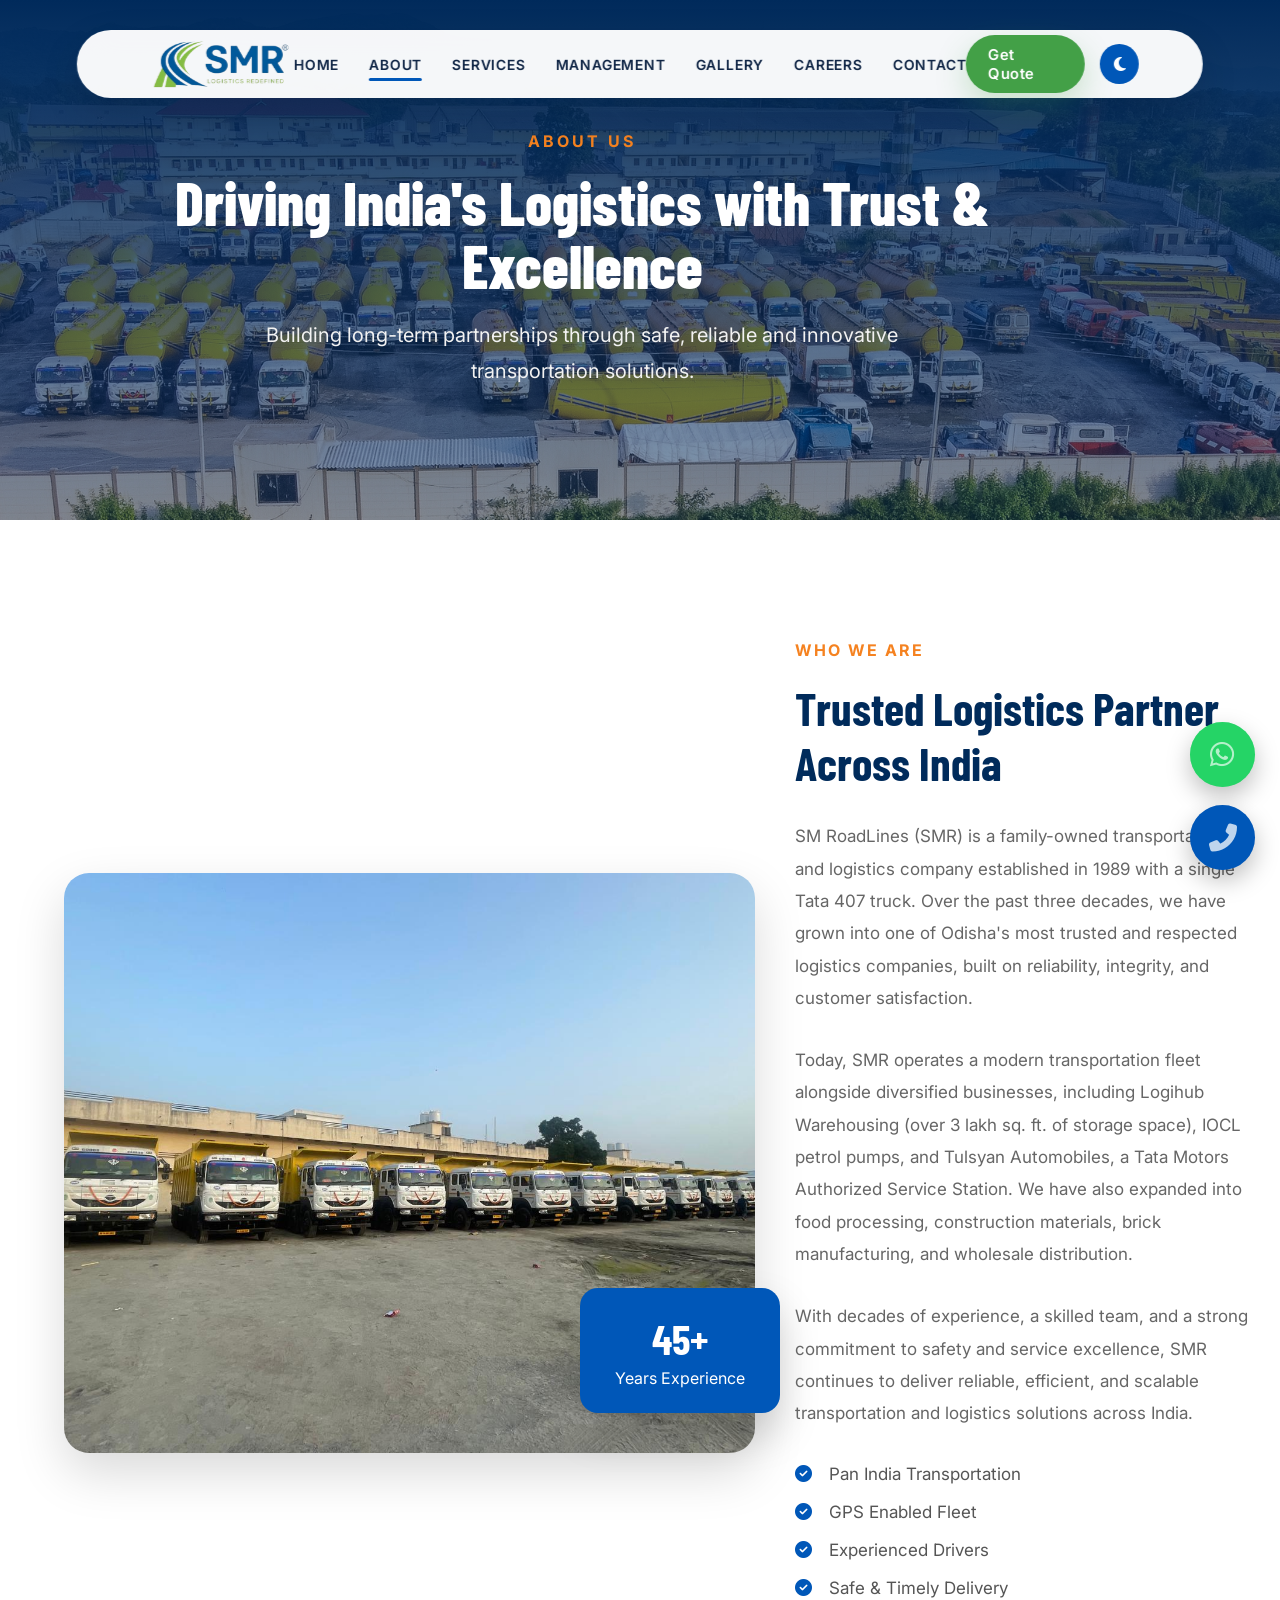
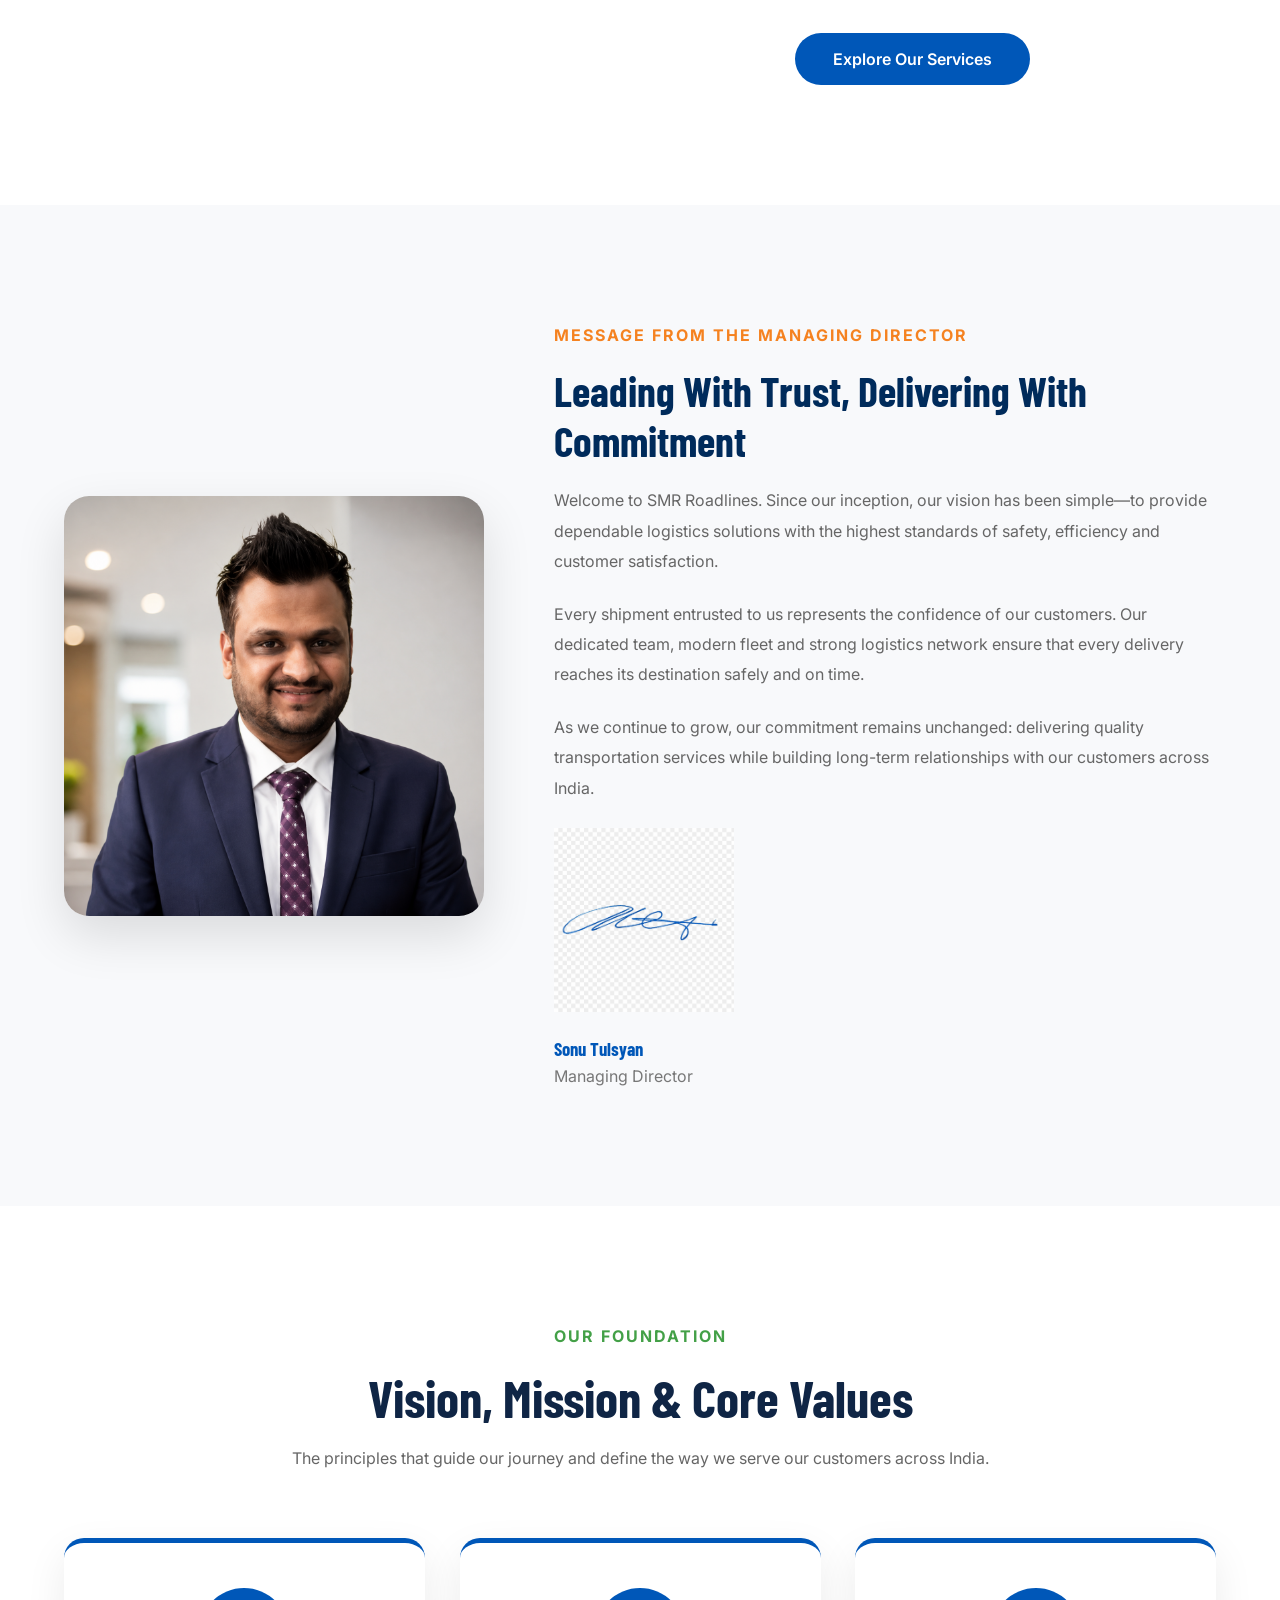
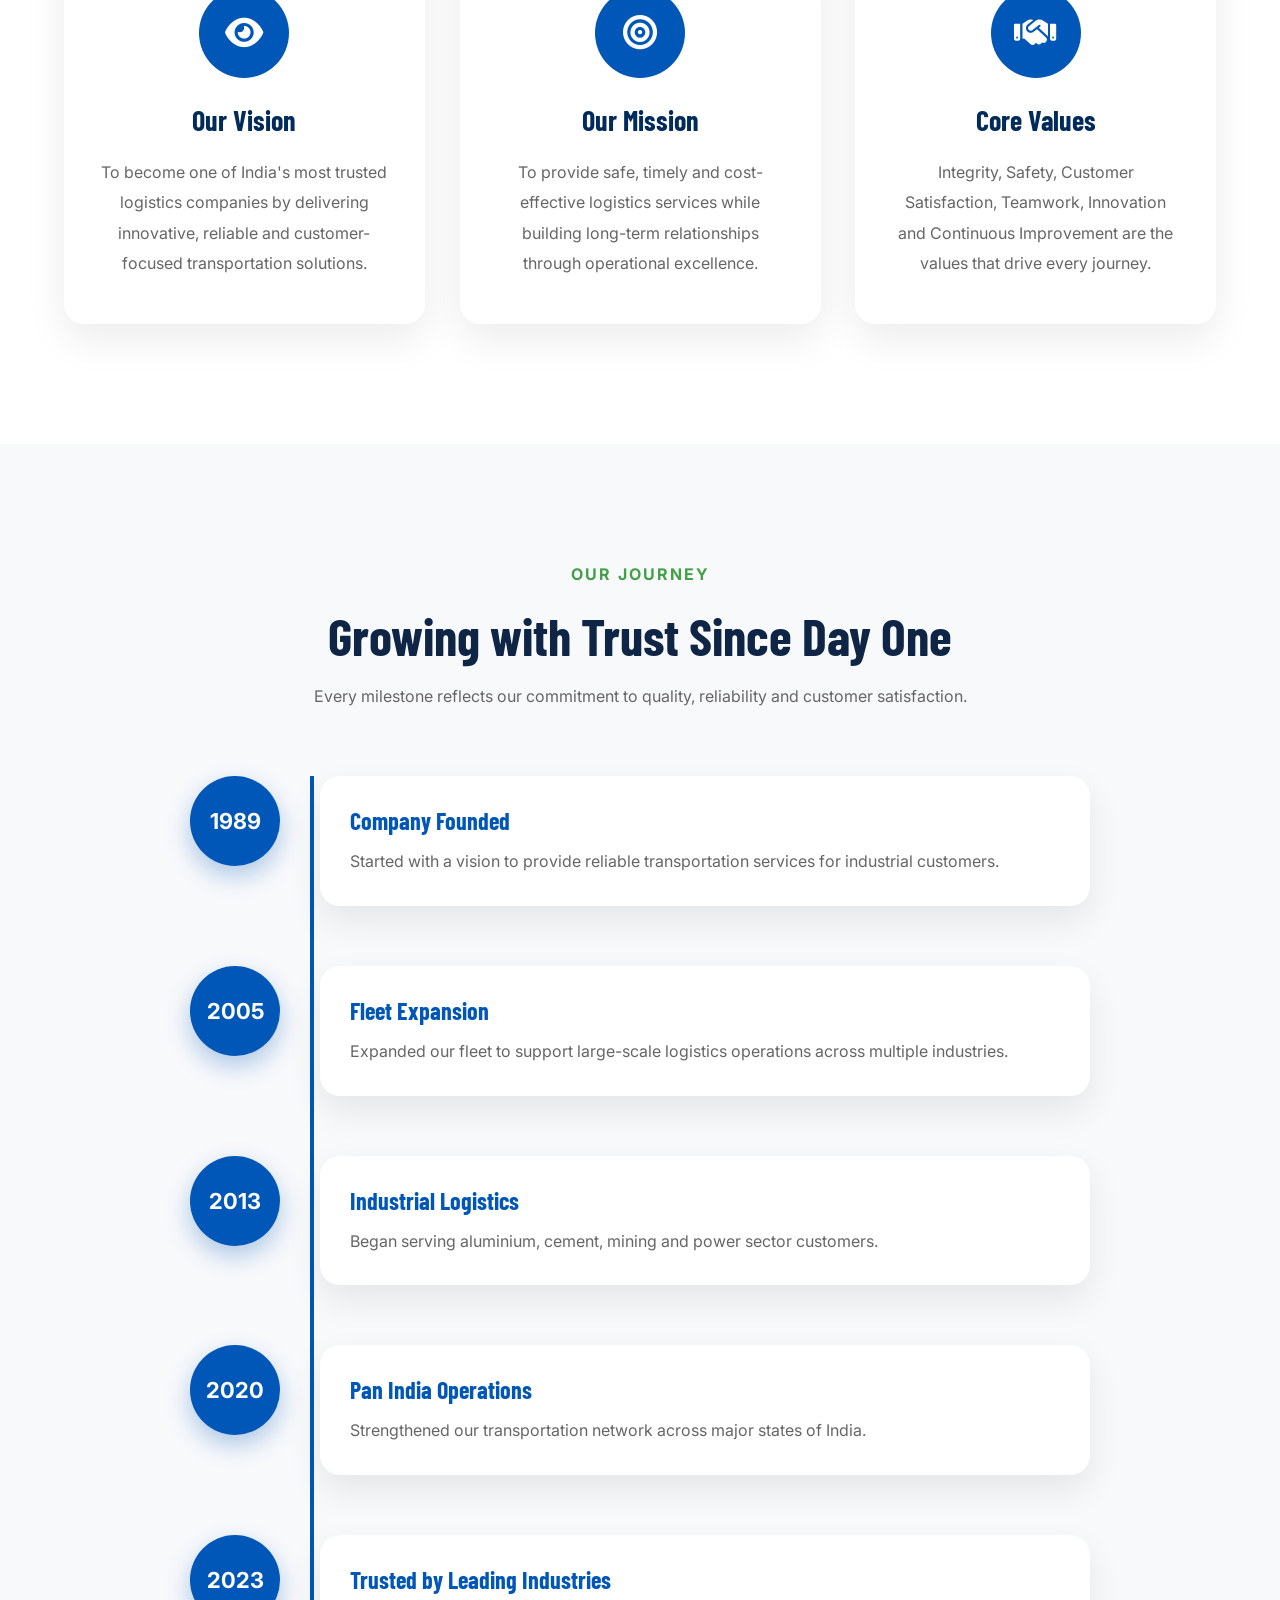
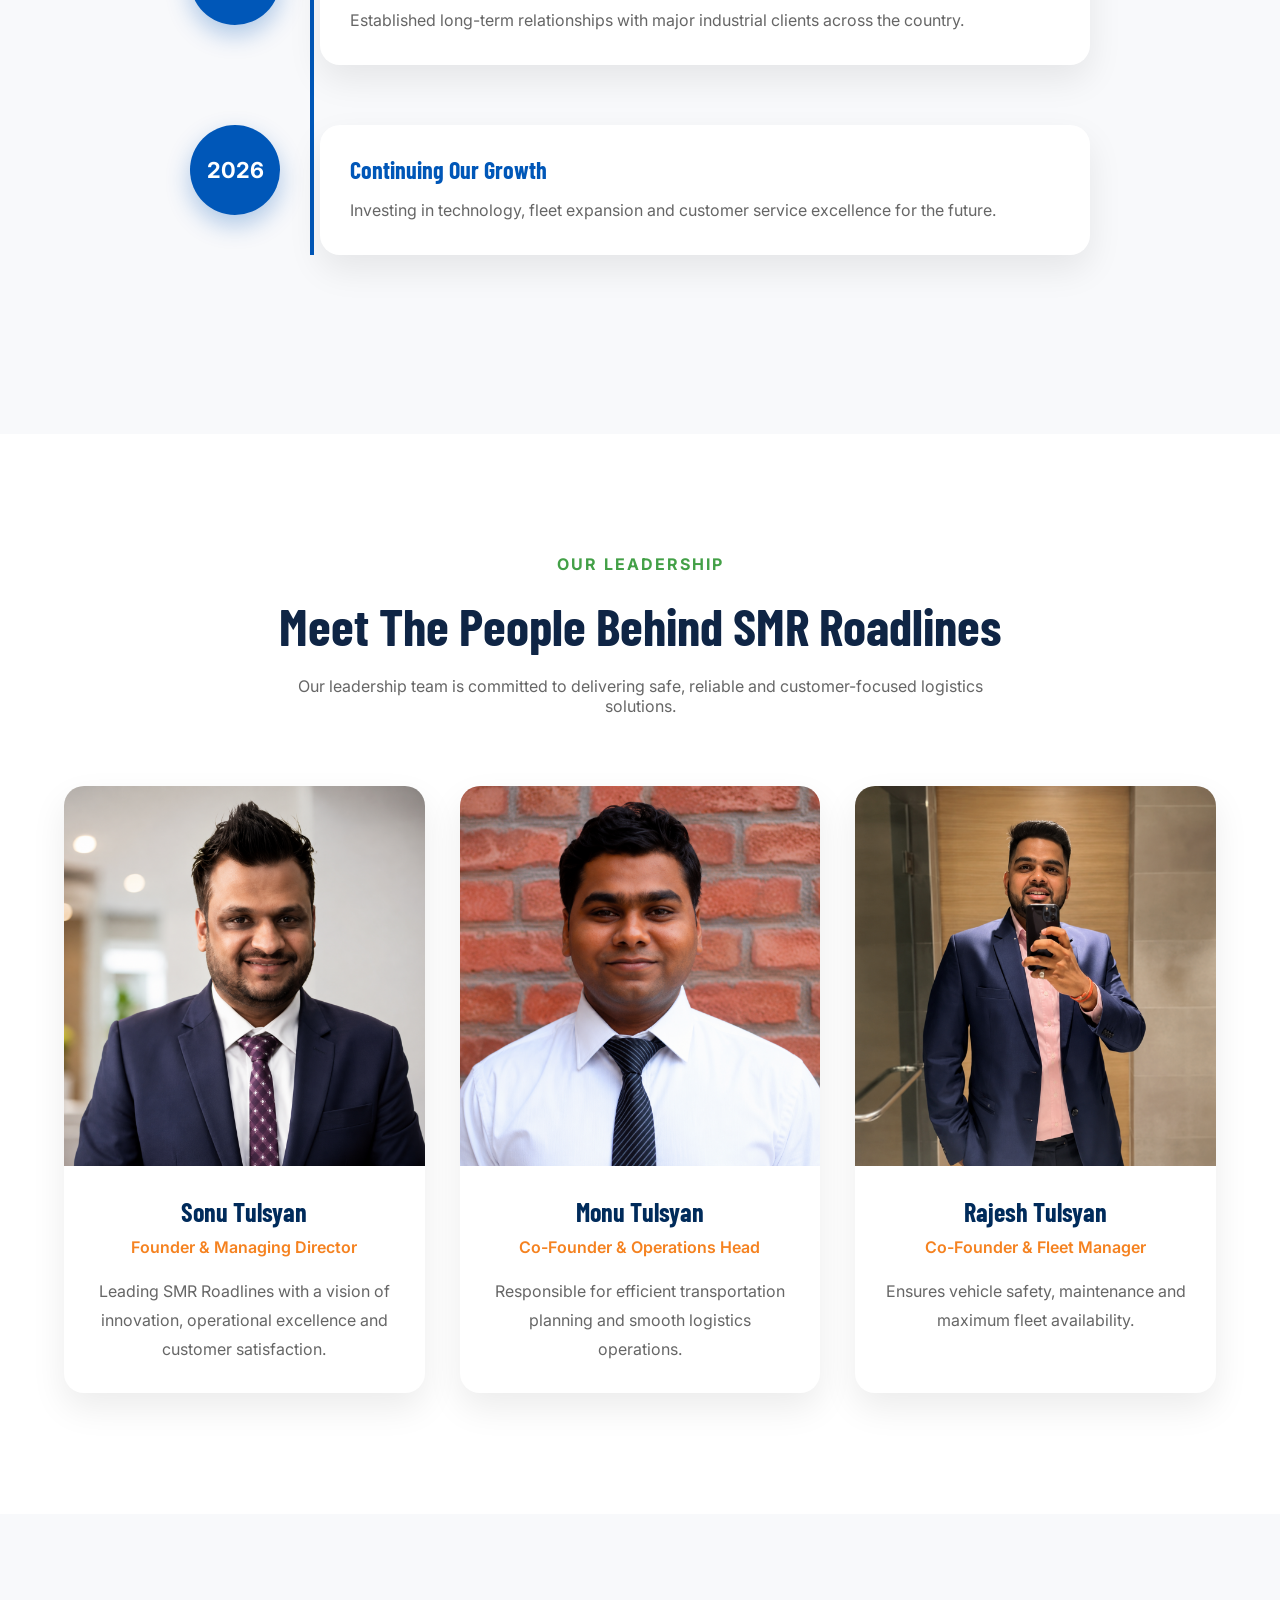
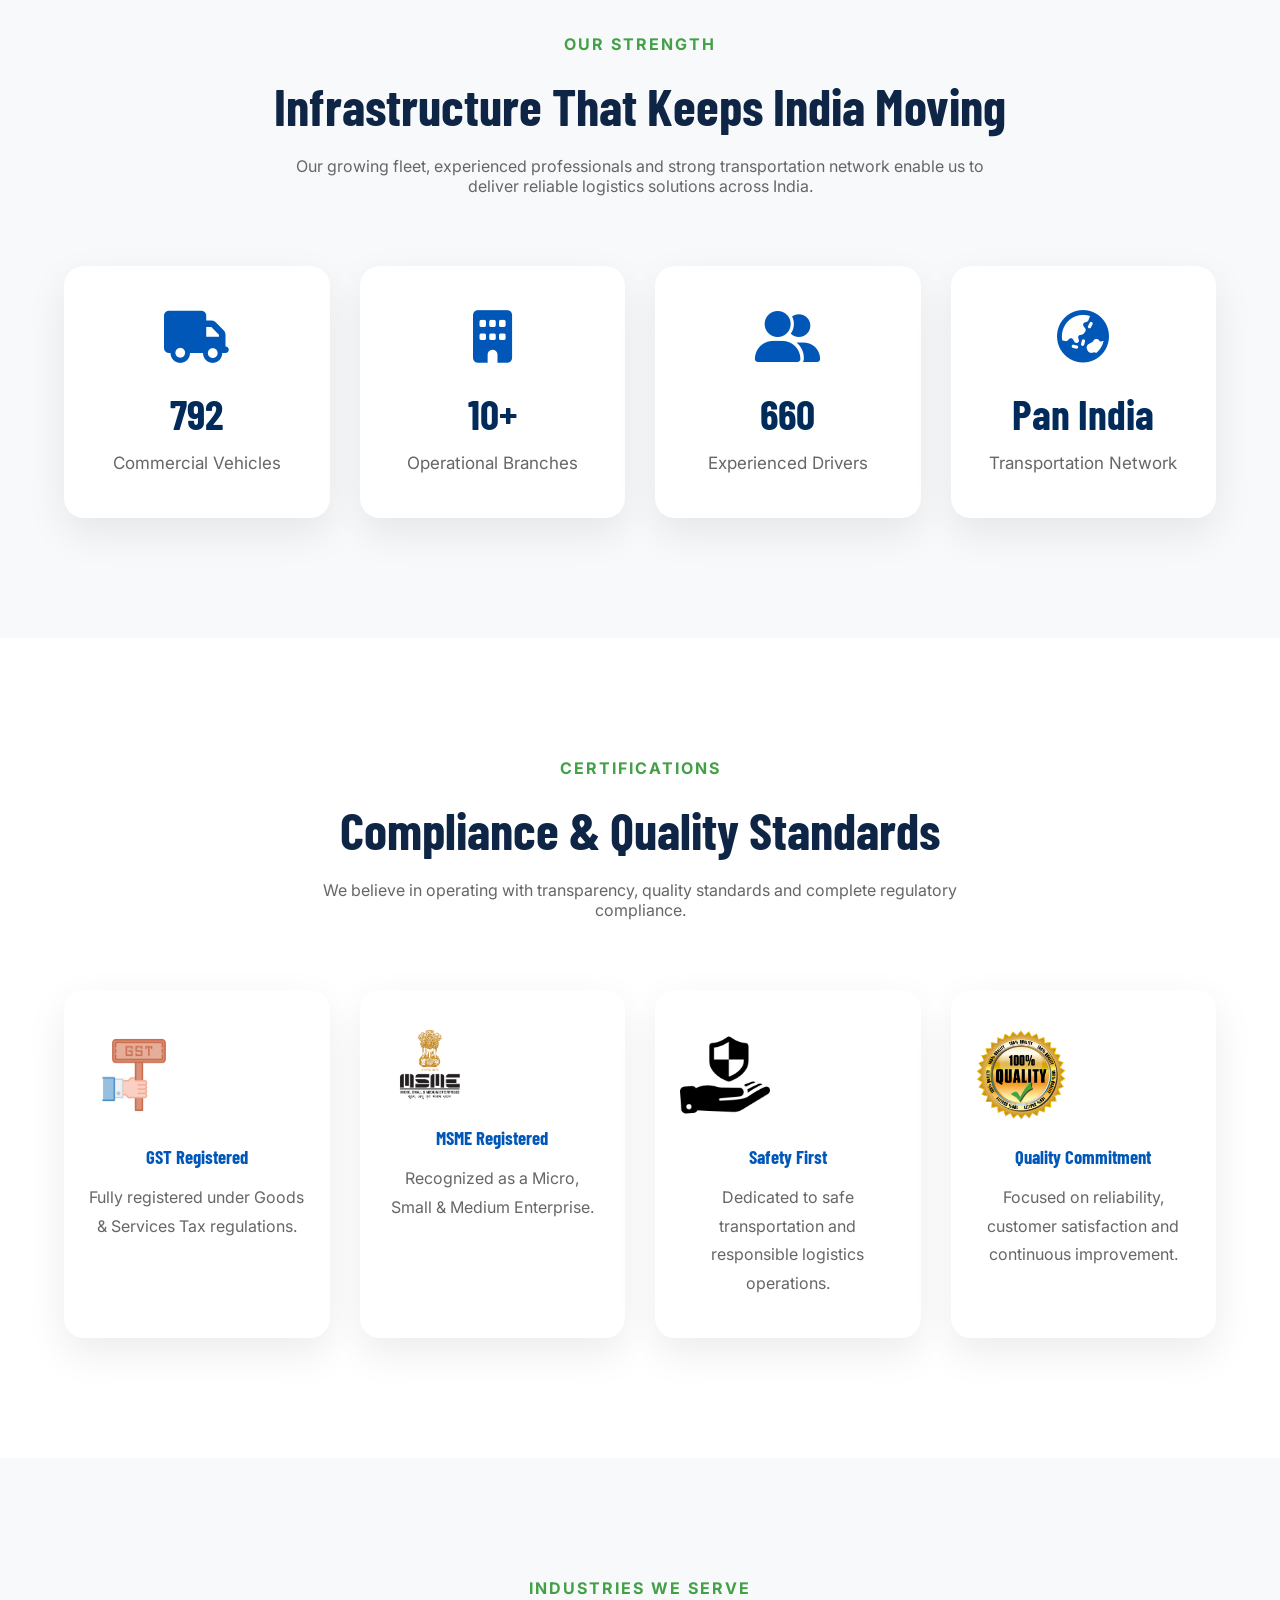
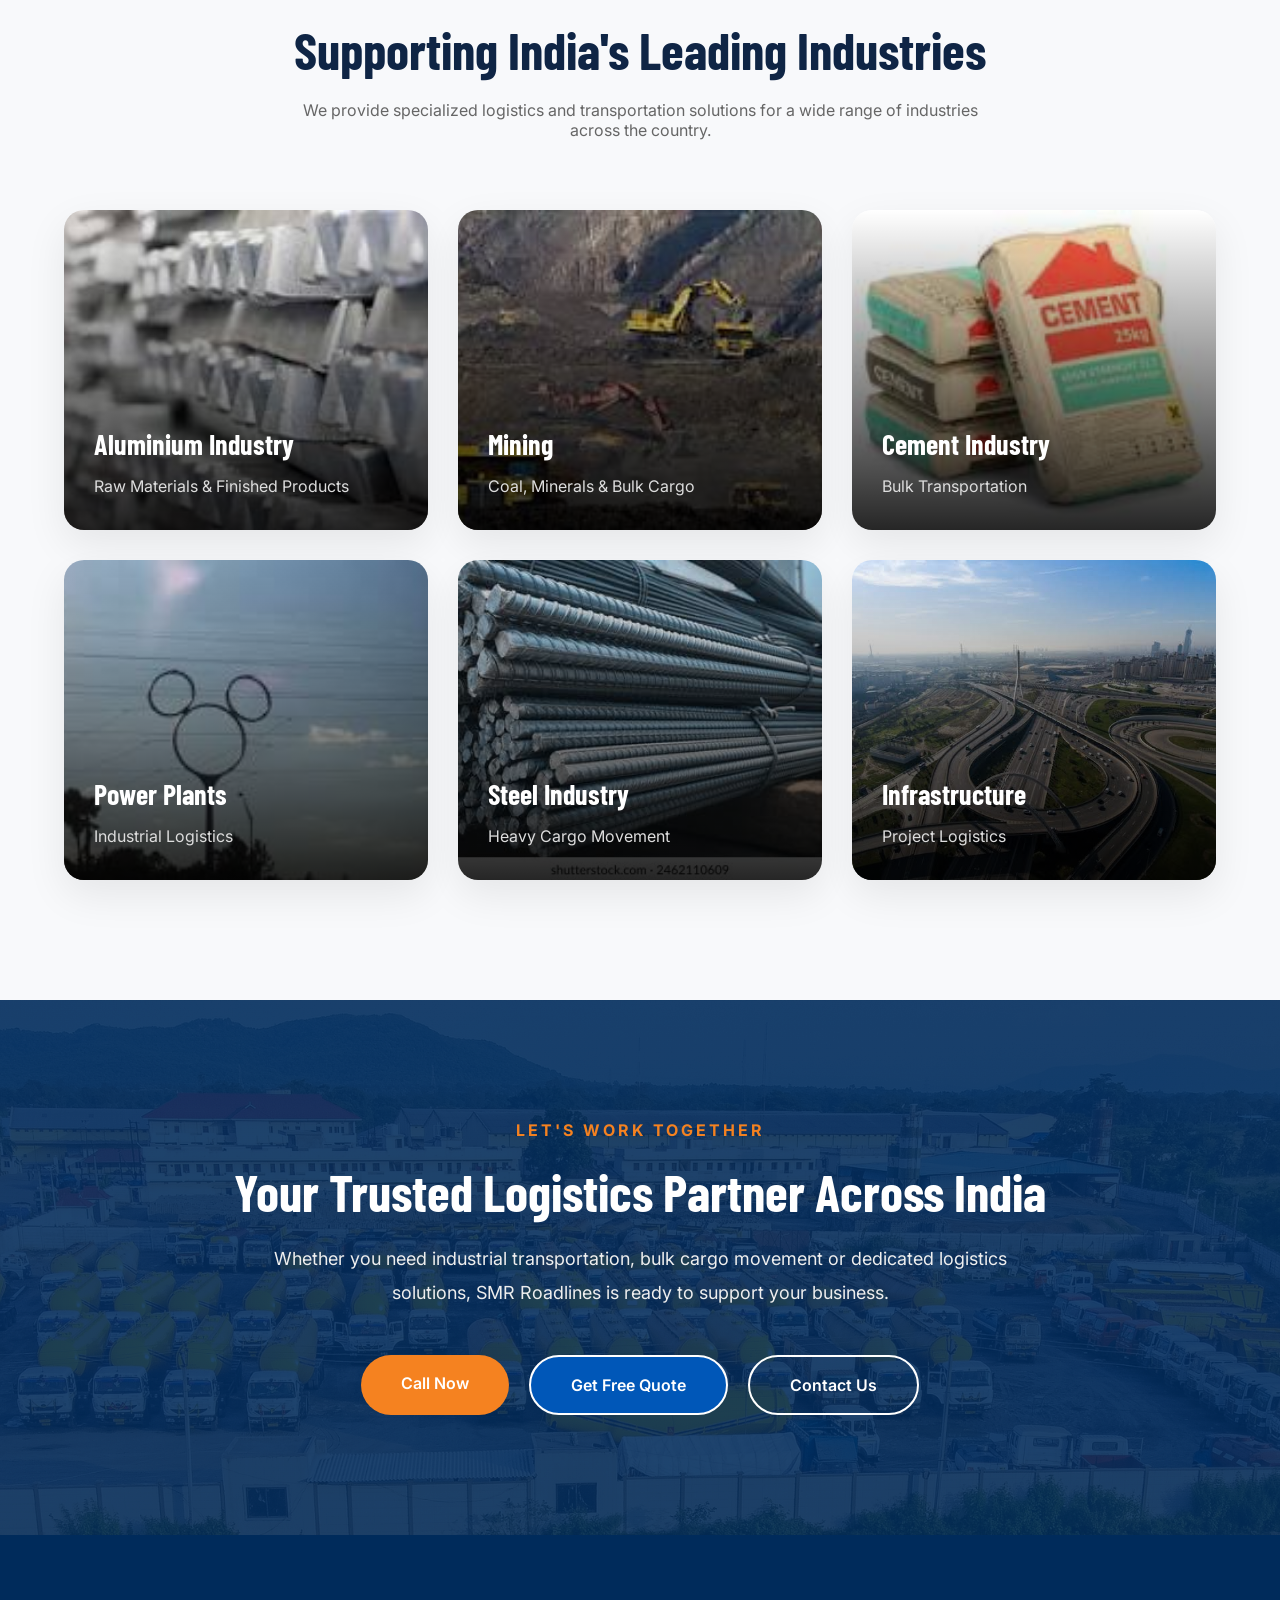
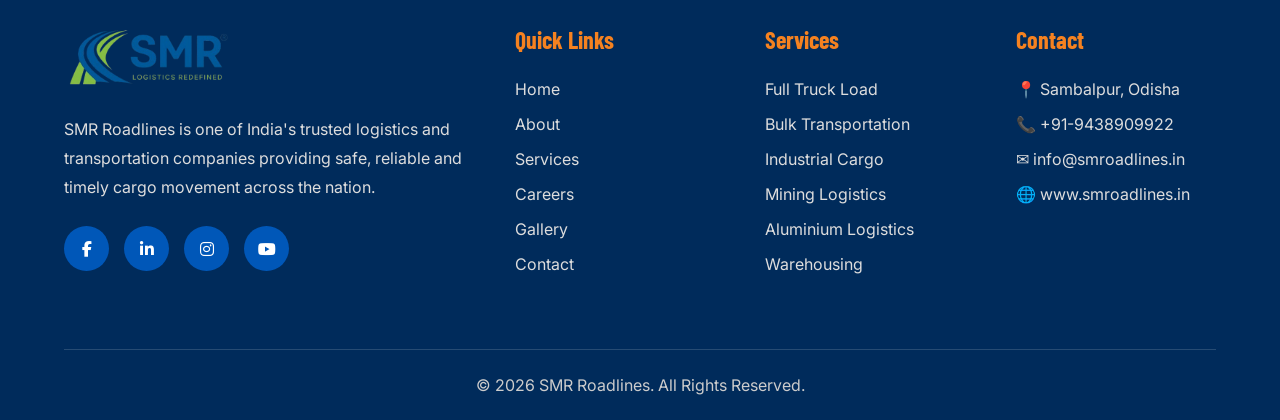
==== commit 61ea5de7: "facebook link added" ====
--- a/about.html
+++ b/about.html
@@ -1011,7 +1011,7 @@
 
                 <div class="social-icons">
 
-                    <a href="#"><i class="fab fa-facebook-f"></i></a>
+                    <a href="https://www.facebook.com/smroadlines22/"><i class="fab fa-facebook-f"></i></a>
 
                     <a href="#"><i class="fab fa-linkedin-in"></i></a>
 
@@ -1037,7 +1037,7 @@
 
                     <li><a href="services.html">Services</a></li>
 
-                    <li><a href="fleet.html">Fleet</a></li>
+                    <li><a href="careers.html">Careers</a></li>
 
                     <li><a href="gallery.html">Gallery</a></li>
 
--- a/css/variables.css
+++ b/css/variables.css
@@ -44,13 +44,11 @@
 
 }
 
-html{
+
+
+html, body{
 
     scroll-behavior:smooth;
-
-}
-
-body{
 
     font-family:'Inter',sans-serif;
 
@@ -59,6 +57,8 @@
     background:#fff;
 
     overflow-x:hidden;
+
+    width: 100%;
 
 }
 
--- a/css/network.css
+++ b/css/network.css
@@ -20,7 +20,11 @@
 
 .network-map img{
 
+display:block;
+
 width:100%;
+
+height:auto;
 
 border-radius:20px;
 
--- a/css/responsive.css
+++ b/css/responsive.css
@@ -98,48 +98,53 @@
 
     }
 
-    #navMenu{
-
-        position:fixed;
-
-        top:0;
-        right:-100%;
-
-        width:100%;
-        height:100vh;
-
-        background:#ffffff;
-
-        display:flex;
-
-        justify-content:center;
-        align-items:center;
-
-        transition:.35s;
-
-        z-index:9998;
-
+   #navMenu{
+        position: fixed !important;
+        inset: 0 !important;
+
+        width: 100vw !important;
+        height: 100vh !important;
+
+        background: #fff;
+
+        display: flex !important;
+        justify-content: center !important;
+        align-items: center !important;
+
+        overflow-x: hidden !important;
+
+        transform: translateX(100%);
+        transition: transform .35s ease;
+
+        z-index: 9998;
     }
 
     #navMenu.active{
-
-        right:0;
-
+        transform: translateX(0);
     }
 
     #navMenu ul{
-
-        display:flex;
-        flex-direction:column;
-        gap:28px;
-        padding:0;
-
+        display: flex !important;
+        flex-direction: column !important;
+        justify-content: center;
+        align-items: center;
+
+        gap: 28px;
+        margin: 0;
+        padding: 0;
+
+        list-style: none;
+    }
+
+    #navMenu ul li{
+        width: auto;
     }
 
     #navMenu ul li a{
-
-        font-size:20px;
-
+        display: block;
+        font-size: 22px;
+        color: #002B5B;
+        text-decoration: none;
     }
 
 }
@@ -1360,4 +1365,64 @@
 
 }
 
+}
+/*==============================
+    MOBILE FIX
+===============================*/
+
+@media (max-width:992px){
+
+    .network-wrapper{
+        grid-template-columns:1fr;
+        gap:40px;
+    }
+
+    .network-details{
+        text-align:center;
+    }
+
+    .network-map{
+        overflow:hidden;
+        border-radius:20px;
+    }
+
+    .info-card{
+        display:none;
+    }
+
+    .stat-box{
+        grid-template-columns:1fr 1fr;
+    }
+}
+
+@media (max-width:600px){
+
+    .stat-box{
+        grid-template-columns:1fr;
+    }
+}
+
+/*================================================
+      Contact Section RESPONSIVE GRID LAYOUT
+=================================================*/
+
+@media (max-width:768px){
+
+    .contact-info{
+        display:block !important;
+        padding:60px 20px;
+        overflow:visible;
+    }
+
+    .info-grid{
+        display:grid !important;
+        grid-template-columns:1fr !important;
+        gap:25px;
+    }
+
+    .info-card{
+        display:block !important;
+        width:100%;
+    }
+
 }
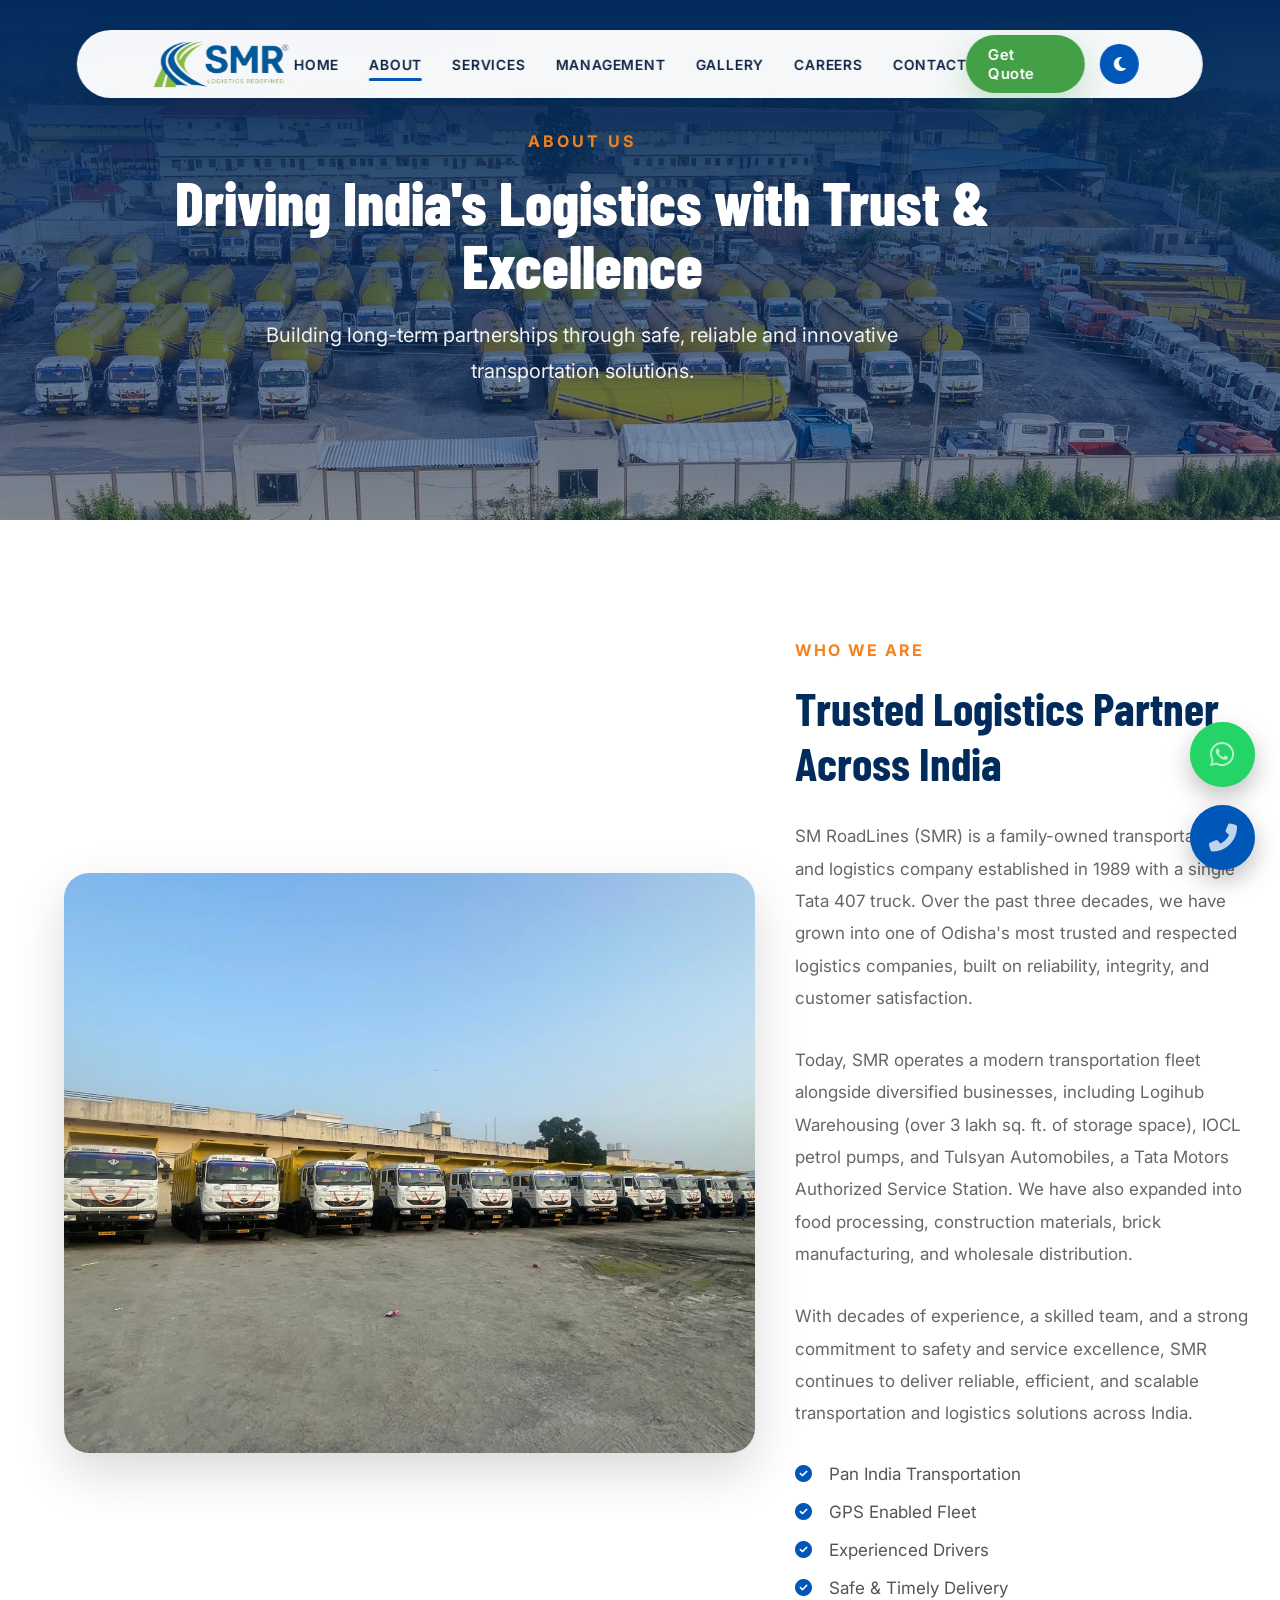
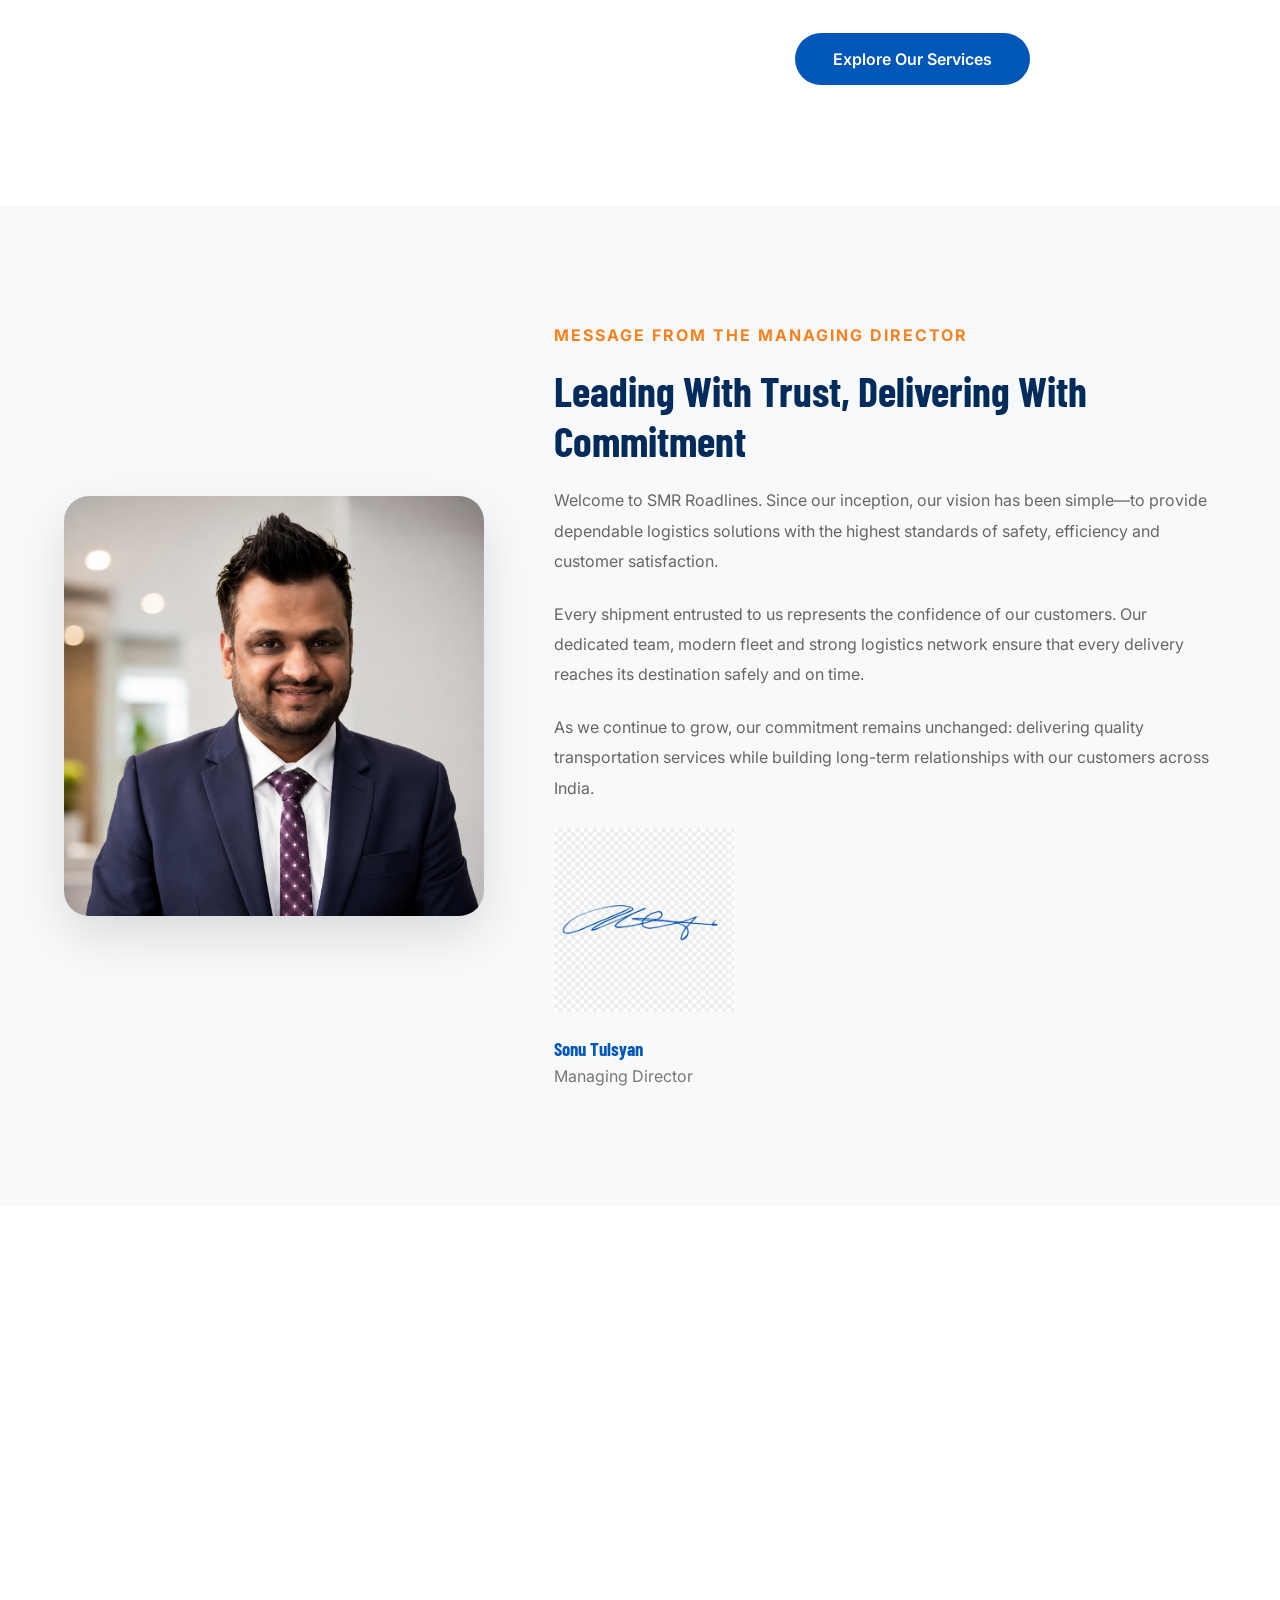
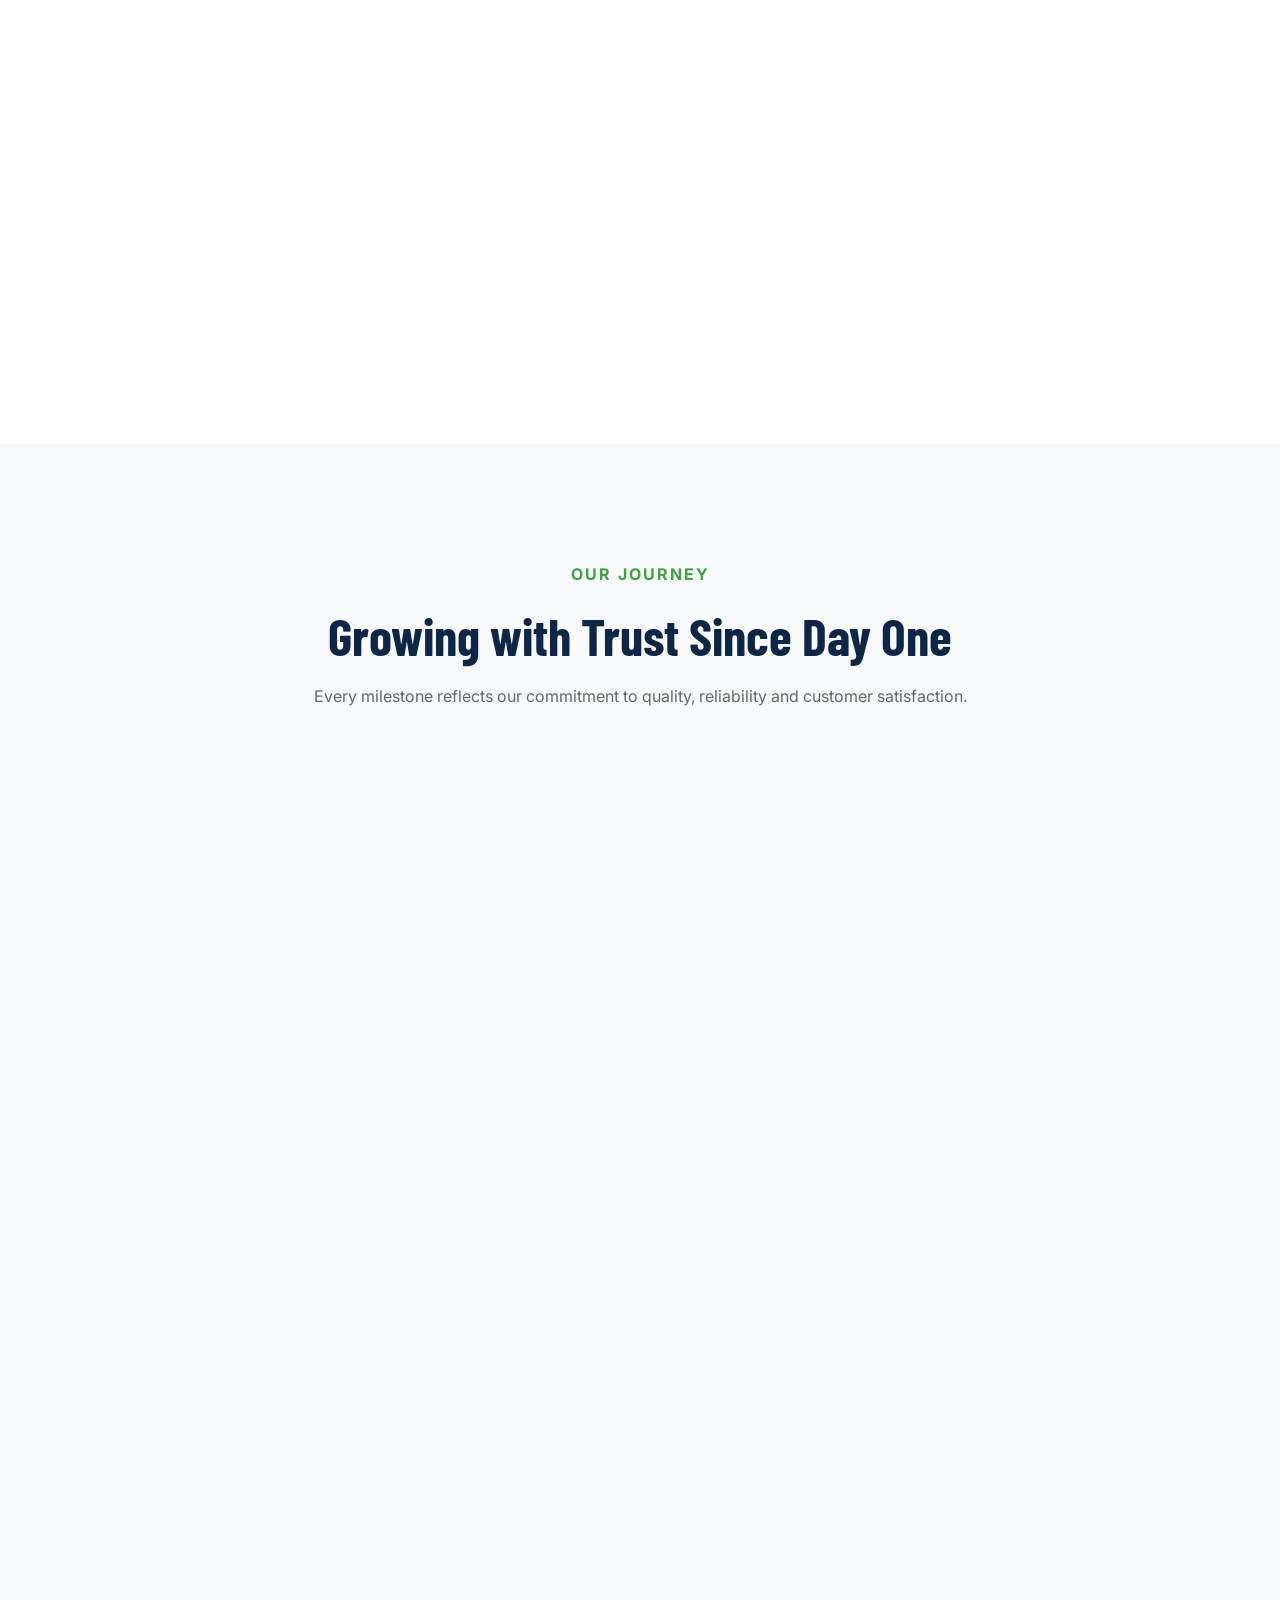
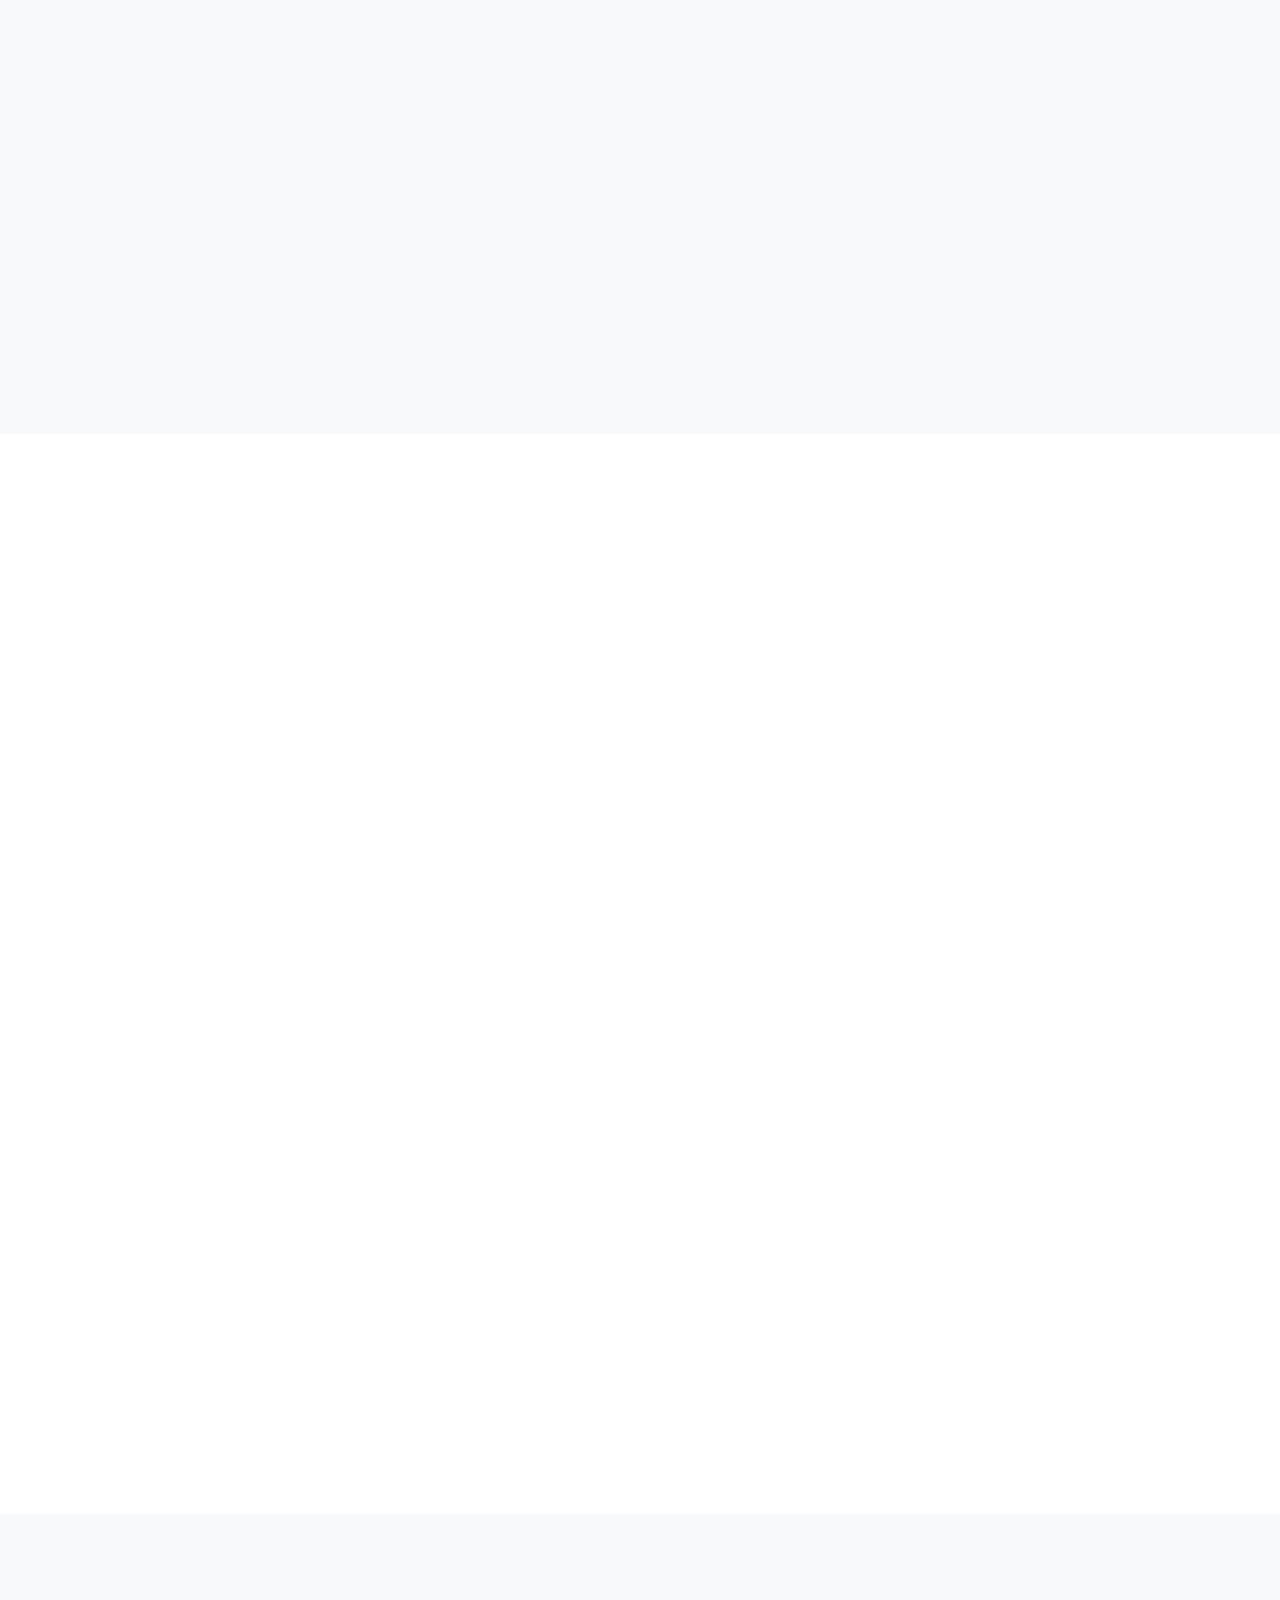
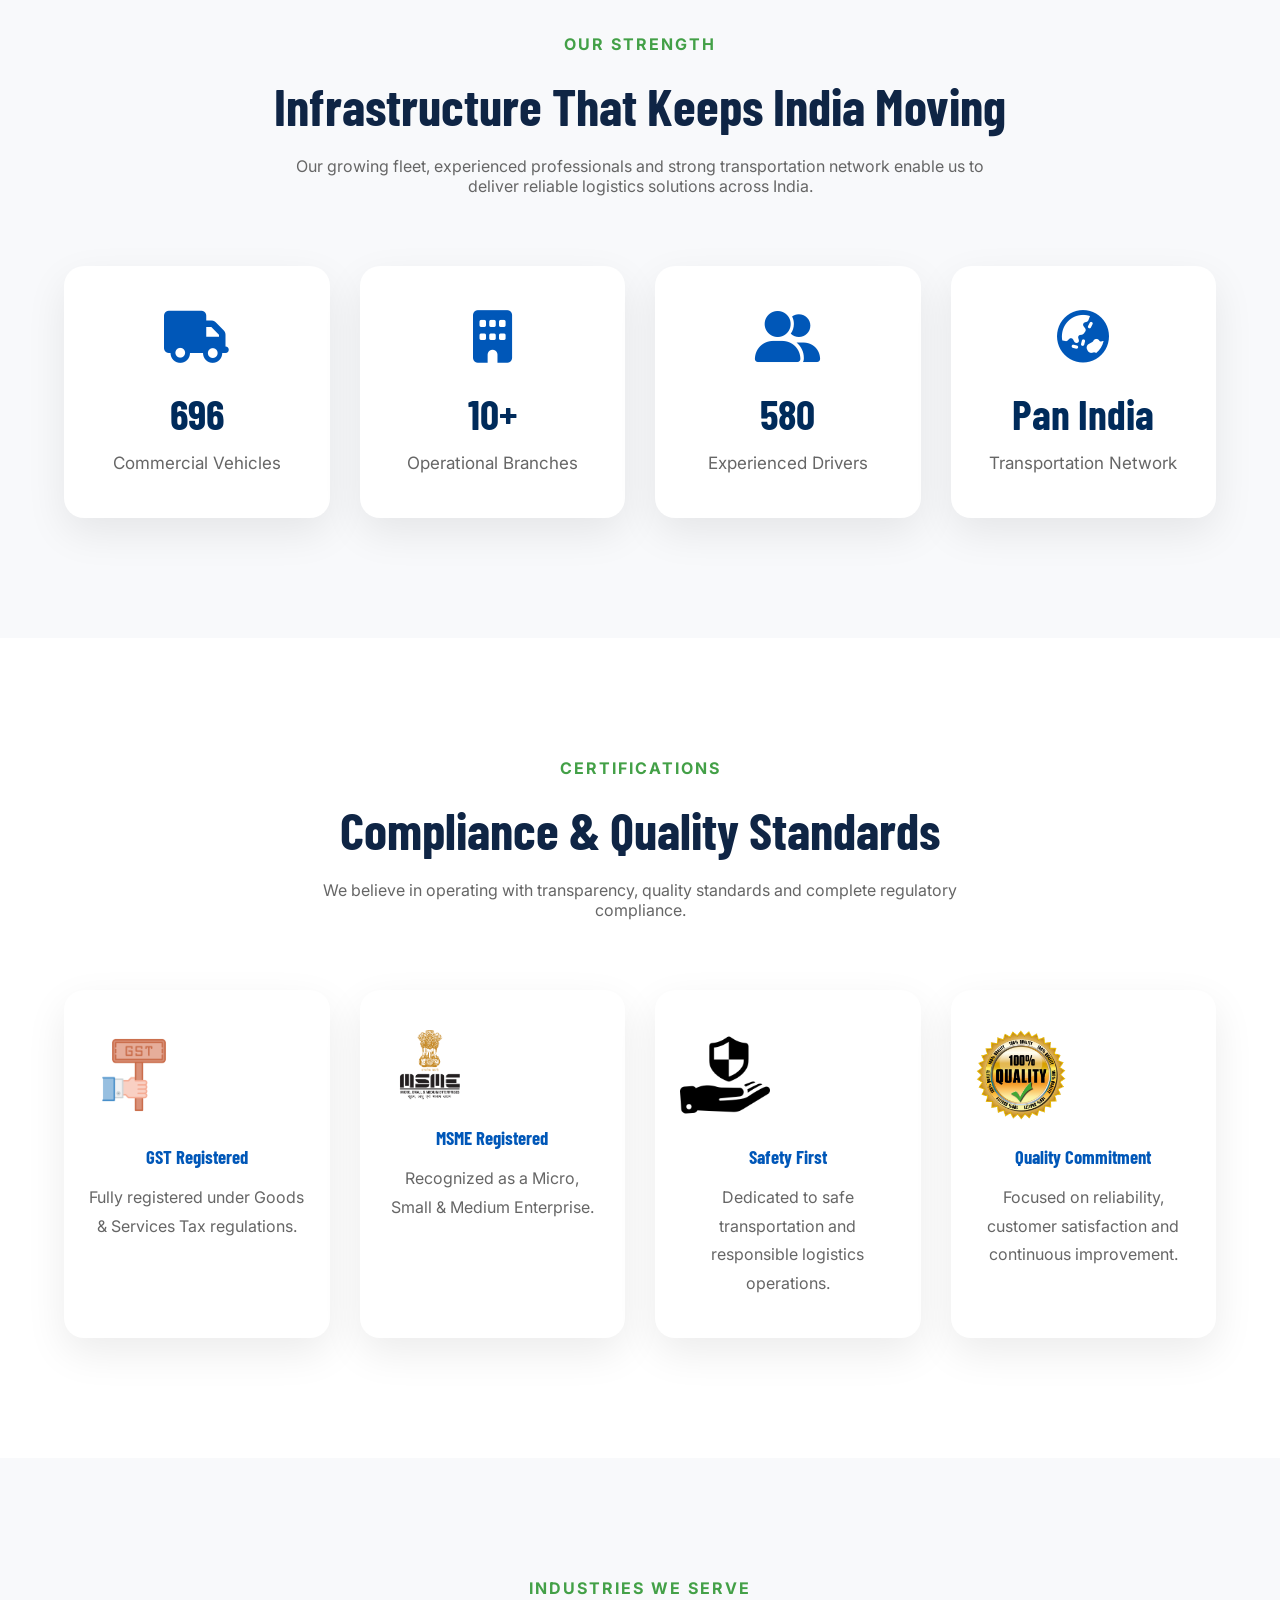
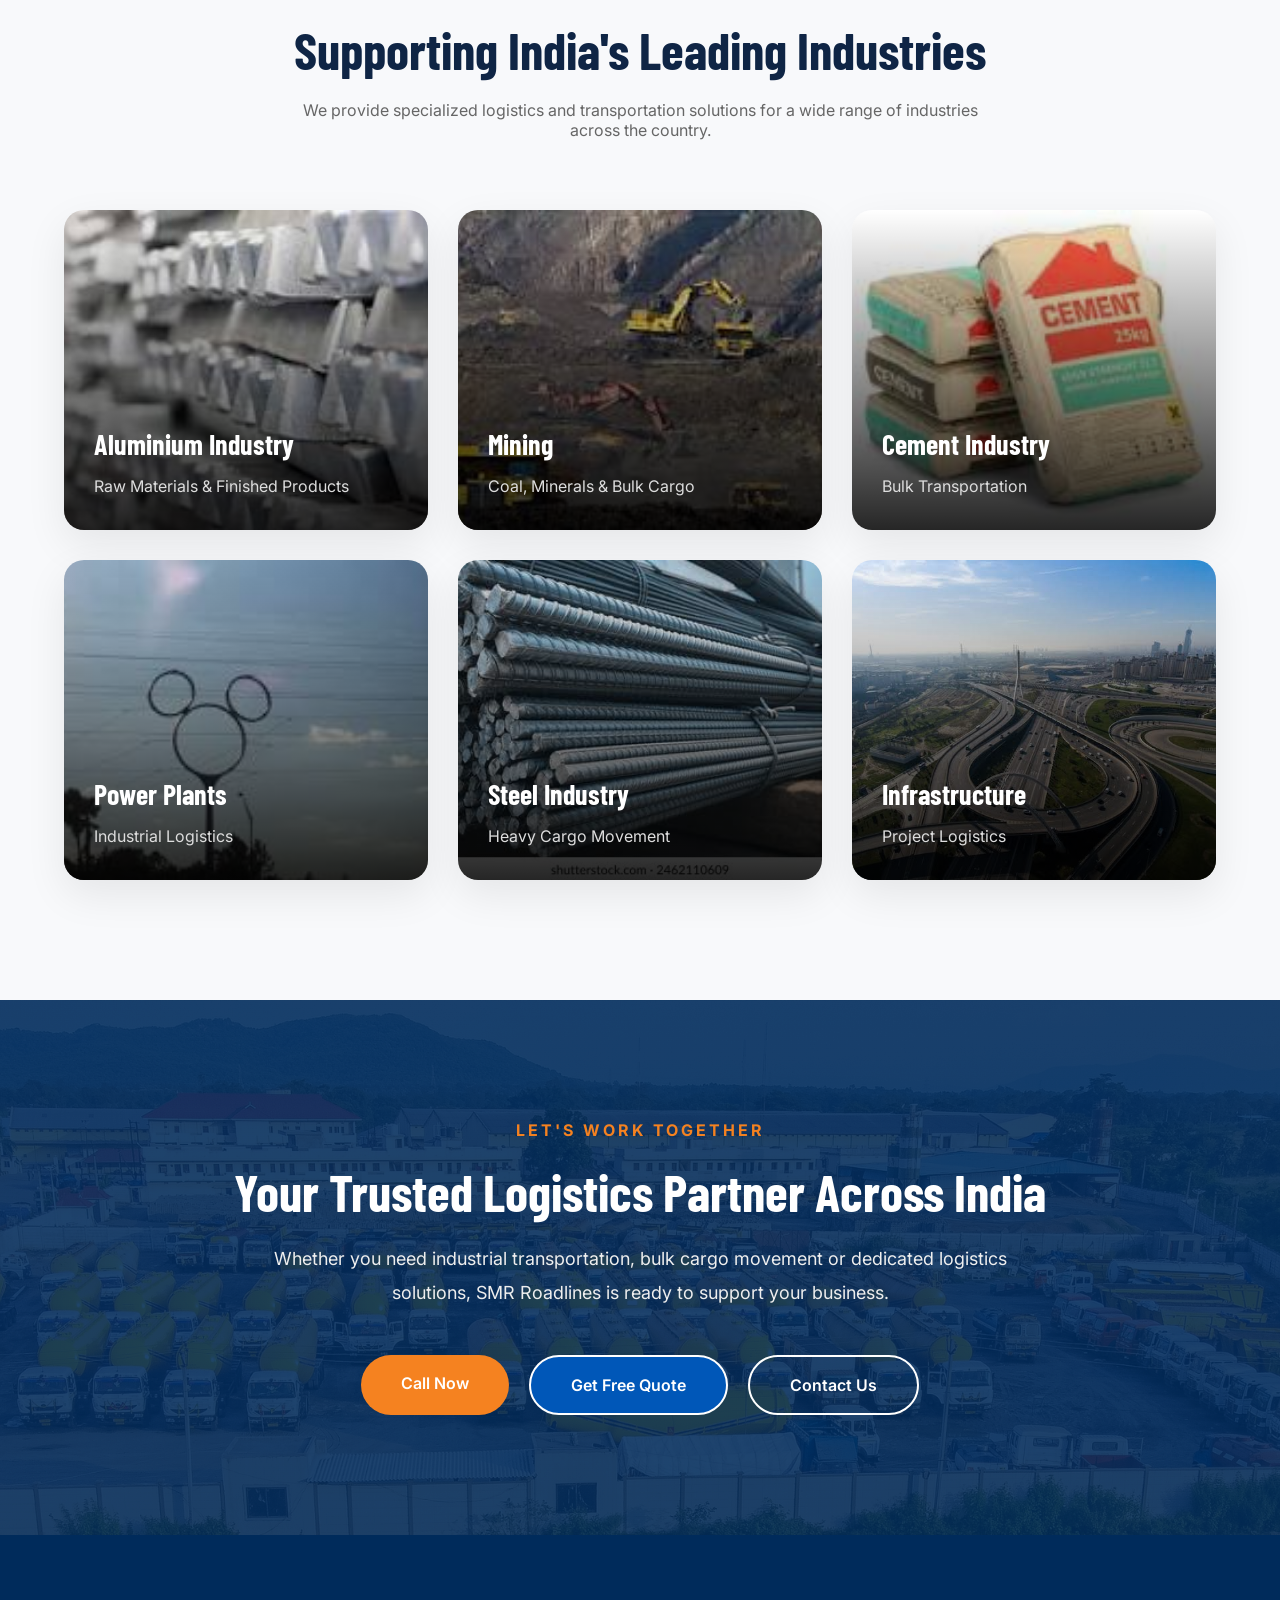
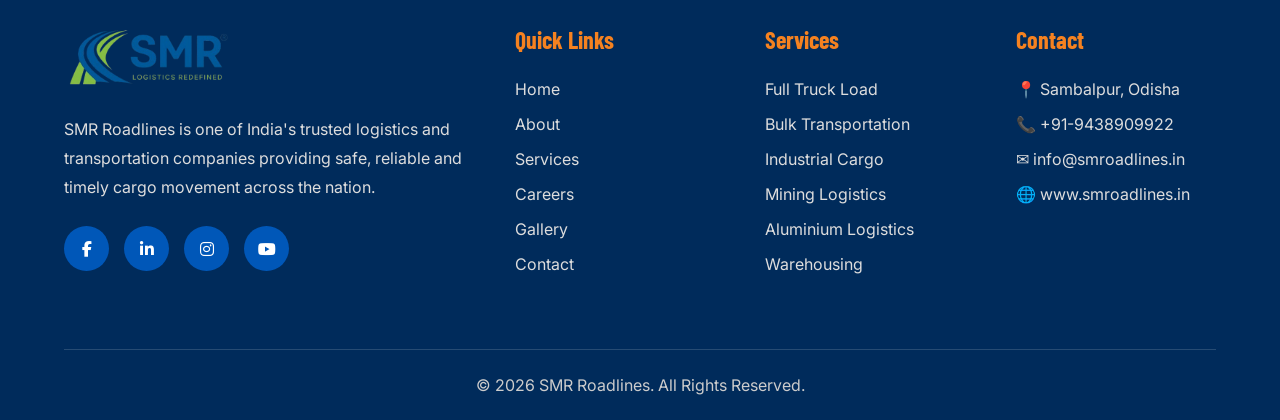
==== commit ecf6d516: "all page animation added" ====
--- a/about.html
+++ b/about.html
@@ -1140,10 +1140,13 @@
 AOS.init({
 
     duration:1000,
-
-    once:true,
+    
 
     easing:"ease-in-out",
+
+    once:false,
+
+    mirror:true,
 
     offset:120
 
--- a/css/fleet.css
+++ b/css/fleet.css
@@ -36,6 +36,13 @@
 
     box-shadow:0 20px 50px rgba(0,0,0,.12);
 
+    transition:.35s ease;
+
+}
+
+.fleet-image img:hover{
+  
+    transform:scale(1.08);
 }
 
 .fleet-badge{
--- a/css/responsive.css
+++ b/css/responsive.css
@@ -152,6 +152,93 @@
 /*=====================================
         HERO RESPONSIVE
 ======================================*/
+@media (max-width:768px){
+
+.hero{
+    justify-content:center;
+    align-items:center;
+}
+
+.hero-content{
+
+    width:100%;
+    max-width:100%;
+
+    padding:100px 25px;
+
+    text-align:center;
+
+    display:flex;
+    flex-direction:column;
+    align-items:center;
+
+}
+
+.small-title{
+
+    text-align:center;
+
+}
+
+.hero-content h1{
+
+    max-width:100%;
+    font-size:52px;
+    line-height:1.15;
+
+    text-align:center;
+
+}
+
+.hero-text{
+
+    max-width:100%;
+    text-align:center;
+    font-size:19px;
+
+}
+
+.hero-buttons{
+
+    justify-content:center;
+    flex-wrap:wrap;
+
+}
+
+}
+@media(max-width:768px){
+
+.hero-stats{
+
+    right:10px;
+    left:auto;
+    top:20px;
+    bottom:auto;
+
+    transform:none;
+
+    width:120px;
+
+    display:flex;
+    flex-direction:column;
+    gap:14px;
+
+}
+
+.stat-box{
+
+    padding:16px;
+    border-radius:18px;
+
+}
+
+.stat-box h2{
+
+    font-size:30px;
+
+}
+
+}
 
 @media(max-width:992px){
 
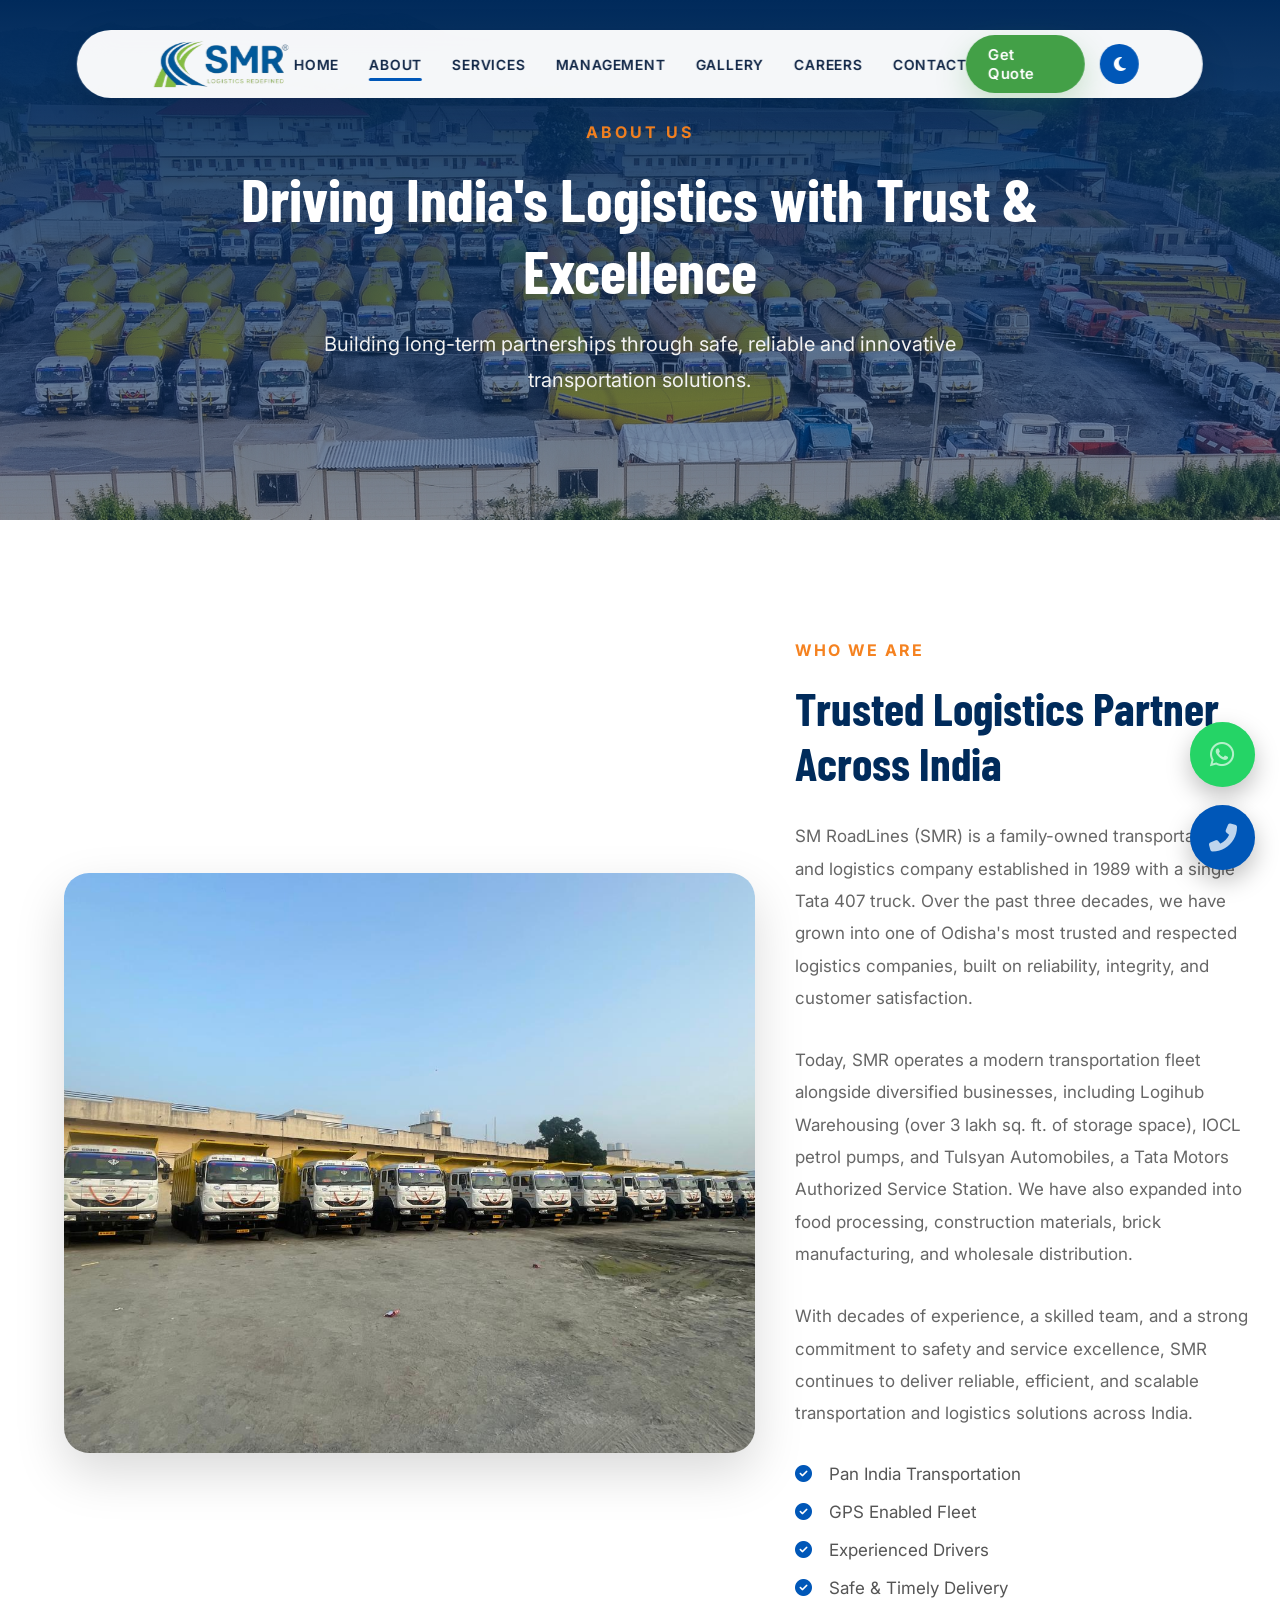
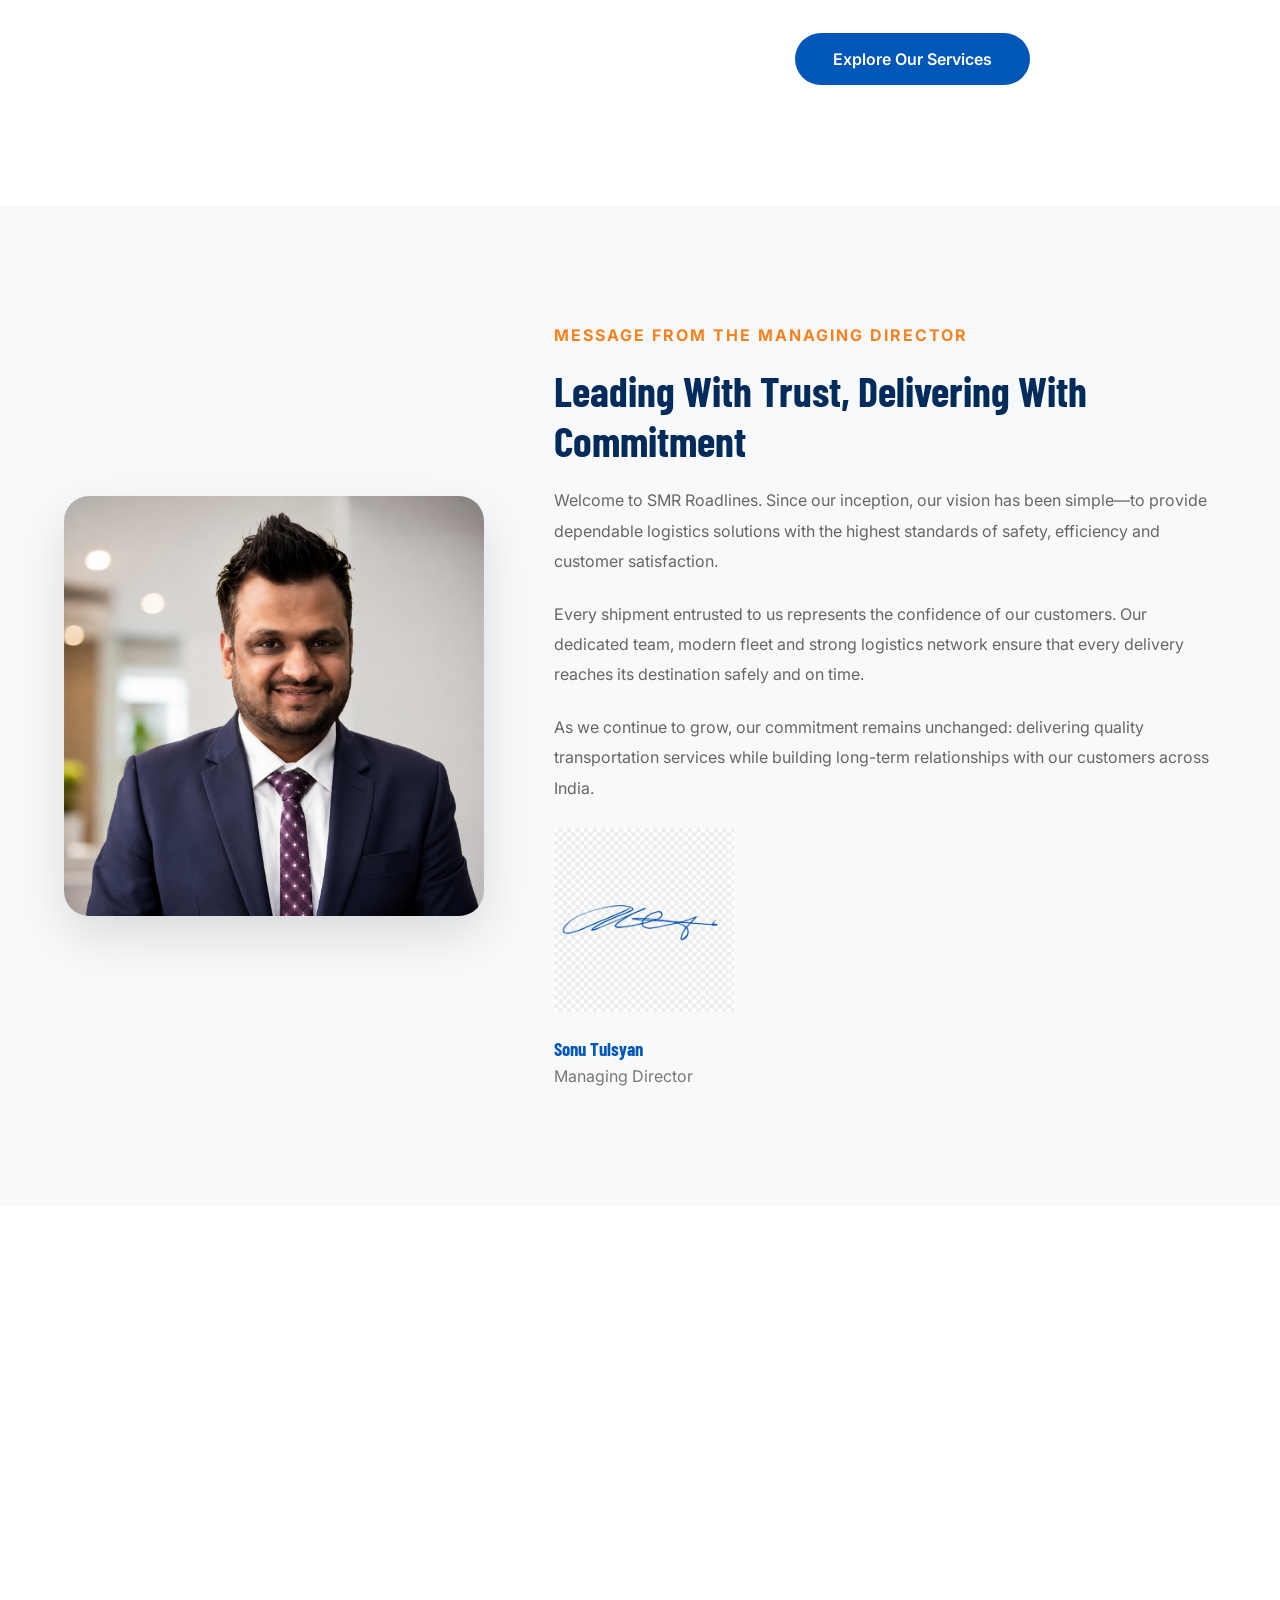
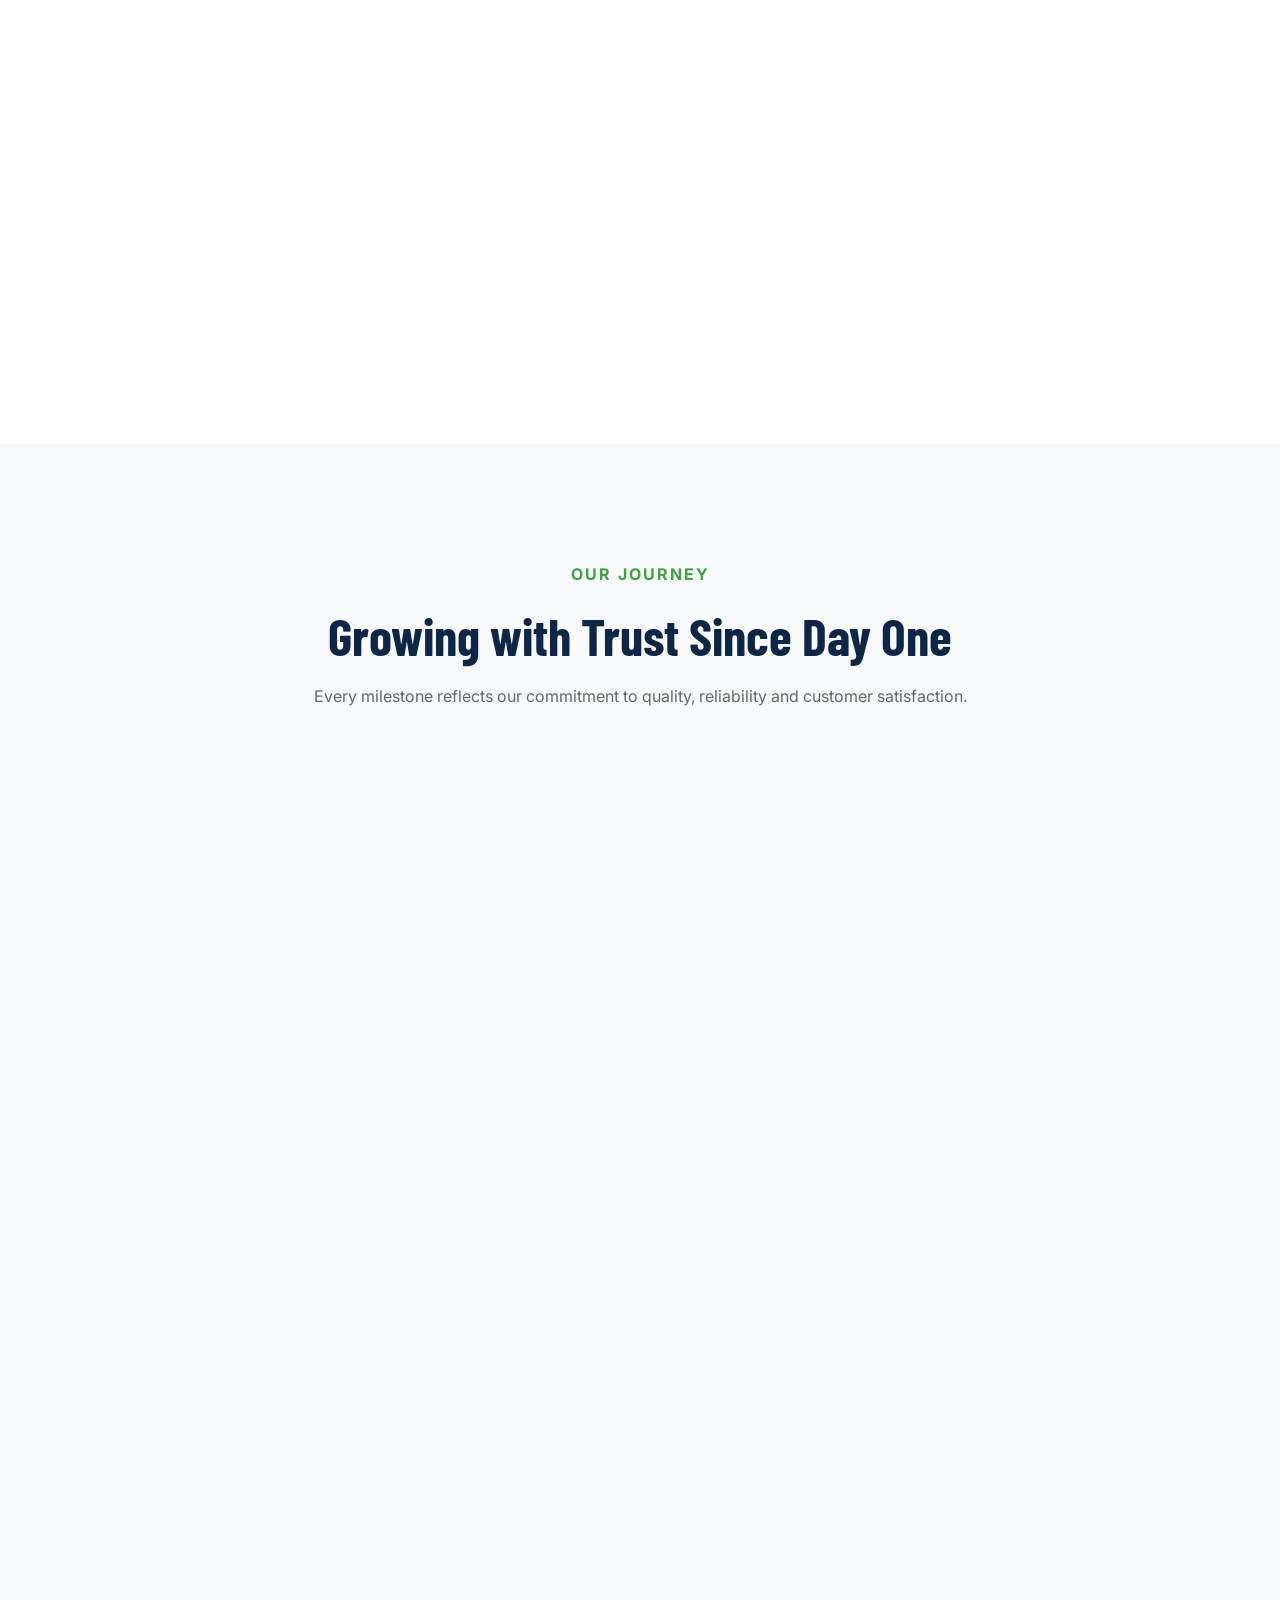
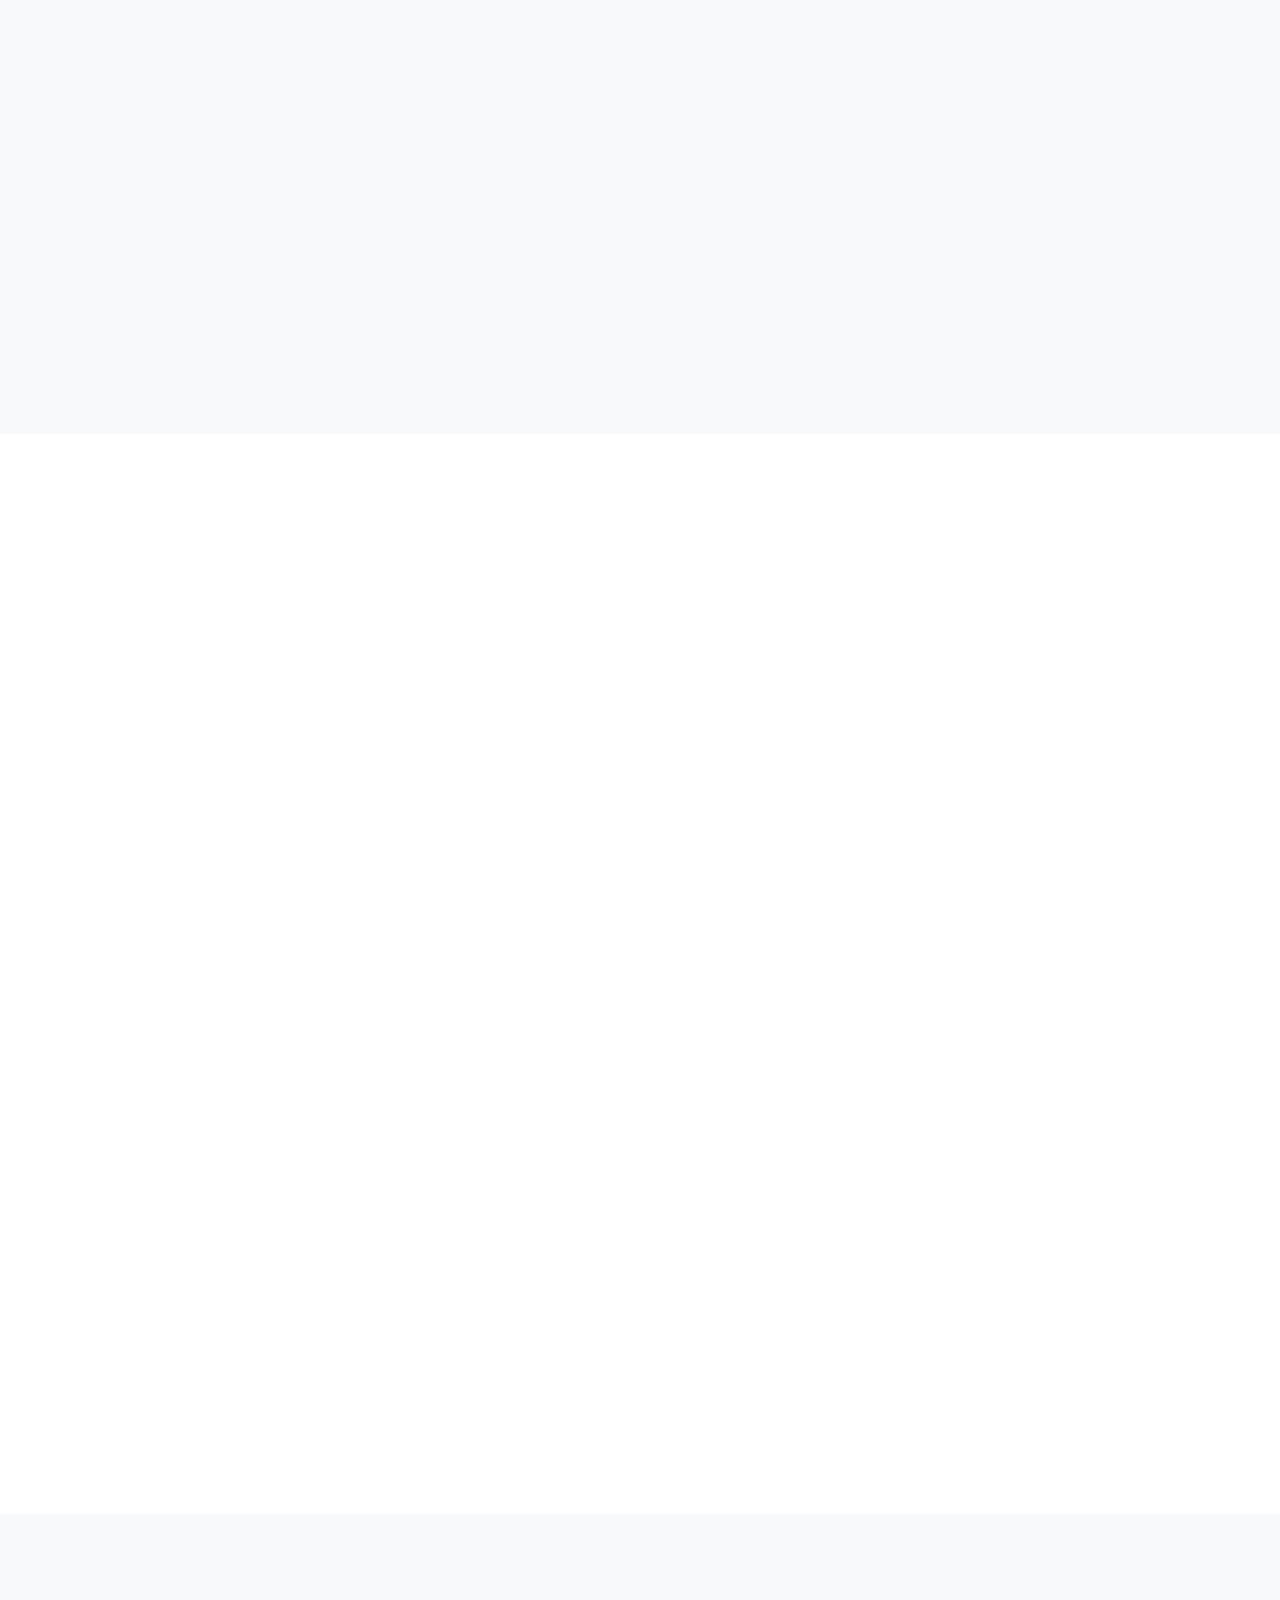
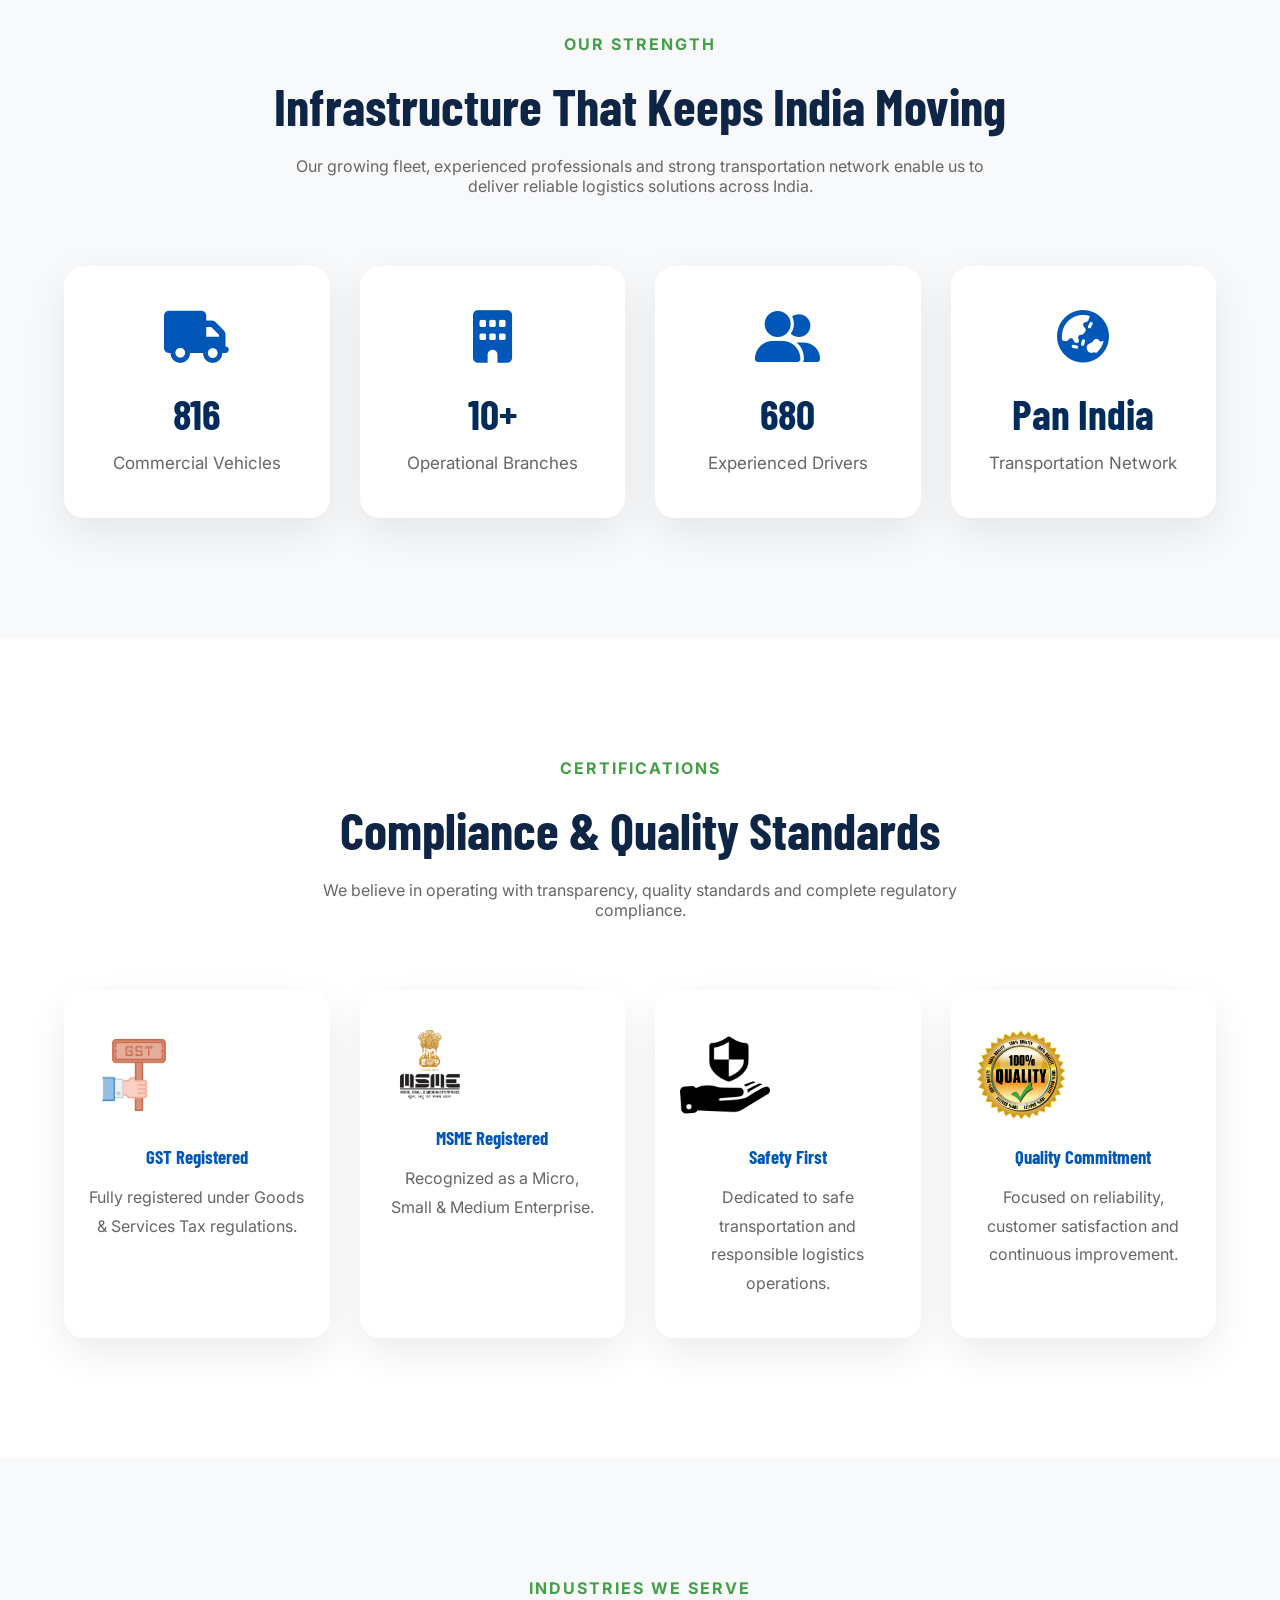
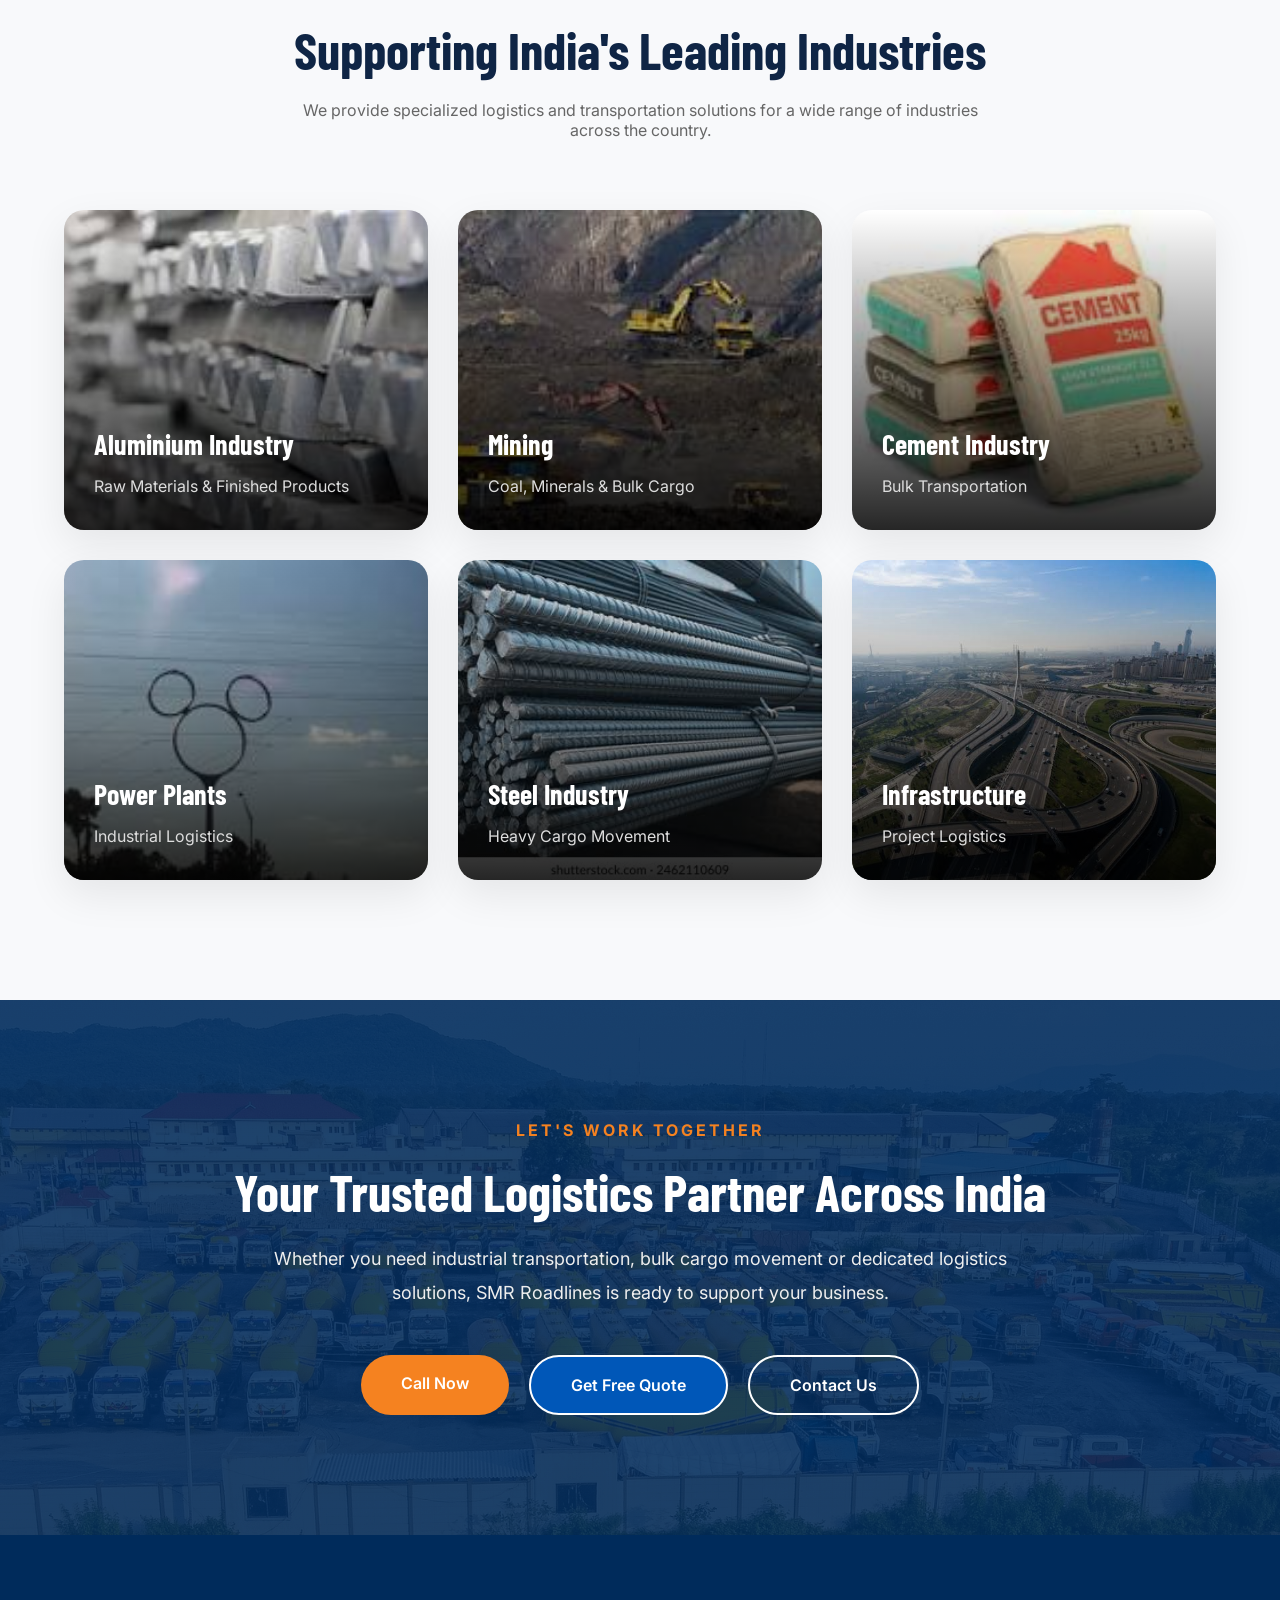
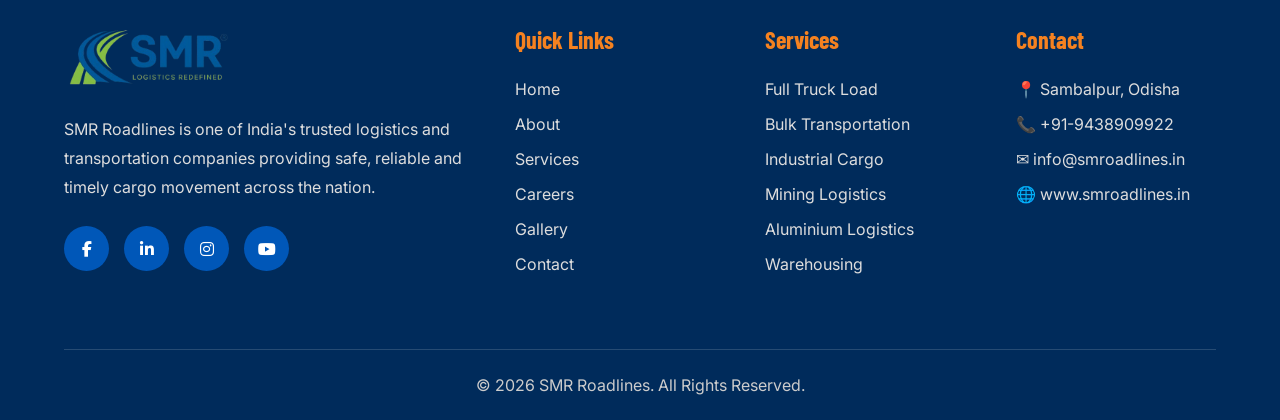
==== commit a6174353: "hero section content align" ====
--- a/about.html
+++ b/about.html
@@ -48,7 +48,7 @@
 
     <link rel="stylesheet" href="css/variables.css">
     <link rel="stylesheet" href="css/navbar.css">
-    <link rel="stylesheet" href="css/hero.css">
+    <link rel="stylesheet" href="css/allhero.css">
    
     <link rel="stylesheet" href="css/about.css">
     <link rel="stylesheet" href="css/services.css">
--- a/css/allhero.css
+++ b/css/allhero.css
@@ -0,0 +1,280 @@
+/*=====================================
+            HERO SECTION
+======================================*/
+
+.hero{
+    position:relative;
+    width:100%;
+    height:100vh;
+    overflow:hidden;
+    display:flex;
+    align-items:center;
+    justify-content:flex-start;
+}
+
+/* Background Video */
+
+.hero video{
+    position:absolute;
+    inset:0;
+    width:100%;
+    height:100%;
+    object-fit:cover;
+    z-index:-2;
+}
+
+/* Overlay */
+
+.hero .overlay{
+    position:absolute;
+    inset:0;
+    background:linear-gradient(
+        90deg,
+        rgba(250, 250, 250, 0) 0%,
+        rgba(250, 250, 250, 0) 40%,
+        rgba(250, 250, 250, 0) 100%
+    );
+    z-index:-1;
+}
+
+/* Hero Content */
+
+.hero-content{
+    width:90%;
+    max-width:1280px;
+    margin:0 auto;          /* Center the container */
+    text-align:center;      /* Center all text */
+    color:#fff;
+
+    display:flex;
+    flex-direction:column;
+    align-items:center;
+}
+
+.small-title{
+    margin:0 0 20px 0;
+    text-align:left;
+}
+
+.hero-content h1{
+    max-width:760px;
+    margin:0 auto;
+}
+
+.hero-content h1 span{
+
+    color:#0057B8;
+
+}
+
+.hero-text{
+    max-width:650px;
+    margin:28px auto 0;
+}
+
+/* Buttons */
+
+.hero-buttons{
+
+    display:flex;
+
+    justify-content:flex-start;
+
+    align-items:center;
+
+    gap:20px;
+
+    margin-top:45px;
+
+    flex-wrap:wrap;
+
+}
+
+.btn-primary{
+
+    background:#0057B8;
+
+    color:#fff;
+
+    padding:18px 38px;
+
+    border-radius:50px;
+
+    font-weight:600;
+
+    transition:.35s;
+
+}
+
+.btn-primary:hover{
+
+    background:#43A047;
+
+    transform:translateY(-4px);
+
+}
+
+.btn-secondary{
+
+    border:2px solid #fff;
+
+    color:#fff;
+
+    padding:18px 38px;
+
+    border-radius:50px;
+
+    font-weight:600;
+
+    transition:.35s;
+
+}
+
+.btn-secondary:hover{
+
+    background:#fff;
+
+    color:#0057B8;
+
+}
+
+/*=====================================
+        HERO STATISTICS
+======================================*/
+
+.hero-stats{
+
+    position:absolute;
+
+    bottom:40px;
+
+    left:50%;
+
+    transform:translateX(-50%);
+
+    width:90%;
+    max-width:1200px;
+
+    display:grid;
+
+    grid-template-columns:repeat(4,1fr);
+
+    gap:25px;
+
+}
+
+.stat-box{
+
+    background:rgba(255,255,255,.15);
+
+    backdrop-filter:blur(14px);
+
+    border:1px solid rgba(255,255,255,.2);
+
+    border-radius:20px;
+
+    padding:25px;
+
+    text-align:center;
+
+}
+
+.stat-box h2{
+
+    color:#fff;
+
+    font-size:40px;
+
+    margin-bottom:10px;
+
+}
+
+.stat-box span{
+
+    color:#f1f1f1;
+
+    font-size:15px;
+
+}
+
+/*=====================================
+        SCROLL INDICATOR
+======================================*/
+
+.scroll-down{
+
+    position:absolute;
+
+    bottom:170px;
+
+    left:50%;
+
+    transform:translateX(-50%);
+
+}
+
+.scroll-down span{
+
+    width:28px;
+
+    height:48px;
+
+    border:2px solid #fff;
+
+    border-radius:30px;
+
+    display:block;
+
+    position:relative;
+
+}
+
+.scroll-down span::before{
+
+    content:"";
+
+    position:absolute;
+
+    left:50%;
+
+    top:8px;
+
+    transform:translateX(-50%);
+
+    width:6px;
+
+    height:6px;
+
+    background:#fff;
+
+    border-radius:50%;
+
+    animation:scroll 1.8s infinite;
+
+}
+
+@keyframes scroll{
+
+0%{
+
+    opacity:0;
+
+    top:8px;
+
+}
+
+50%{
+
+    opacity:1;
+
+}
+
+100%{
+
+    opacity:0;
+
+    top:28px;
+
+}
+
+}
--- a/css/responsive.css
+++ b/css/responsive.css
@@ -152,6 +152,34 @@
 /*=====================================
         HERO RESPONSIVE
 ======================================*/
+@media (max-height:800px){
+
+.hero-content h1{
+    font-size:60px;
+}
+
+.hero-text{
+    font-size:18px;
+    margin-top:18px;
+}
+
+.hero-buttons{
+    margin-top:25px;
+}
+
+.hero-stats{
+    bottom:10px;
+}
+
+.stat-box{
+    padding:18px;
+}
+
+.stat-box h2{
+    font-size:34px;
+}
+
+}
 @media (max-width:768px){
 
 .hero{
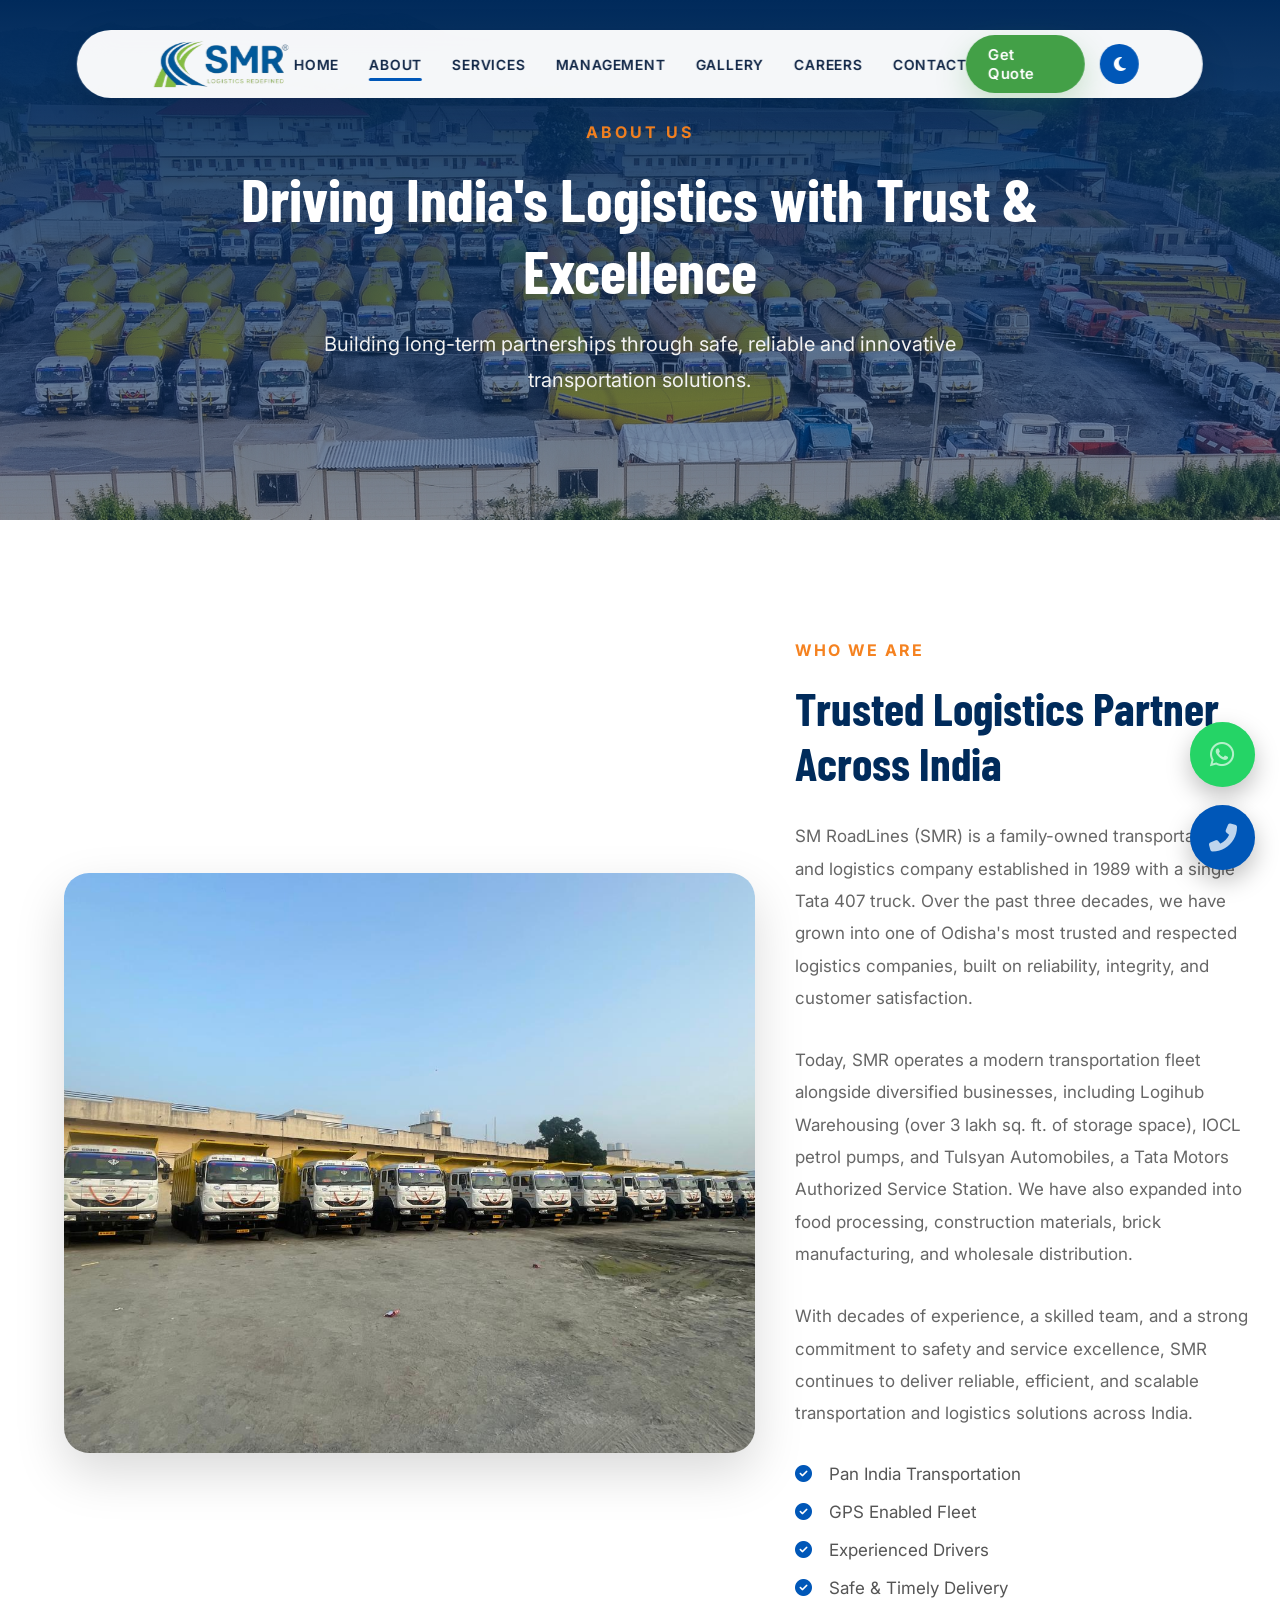
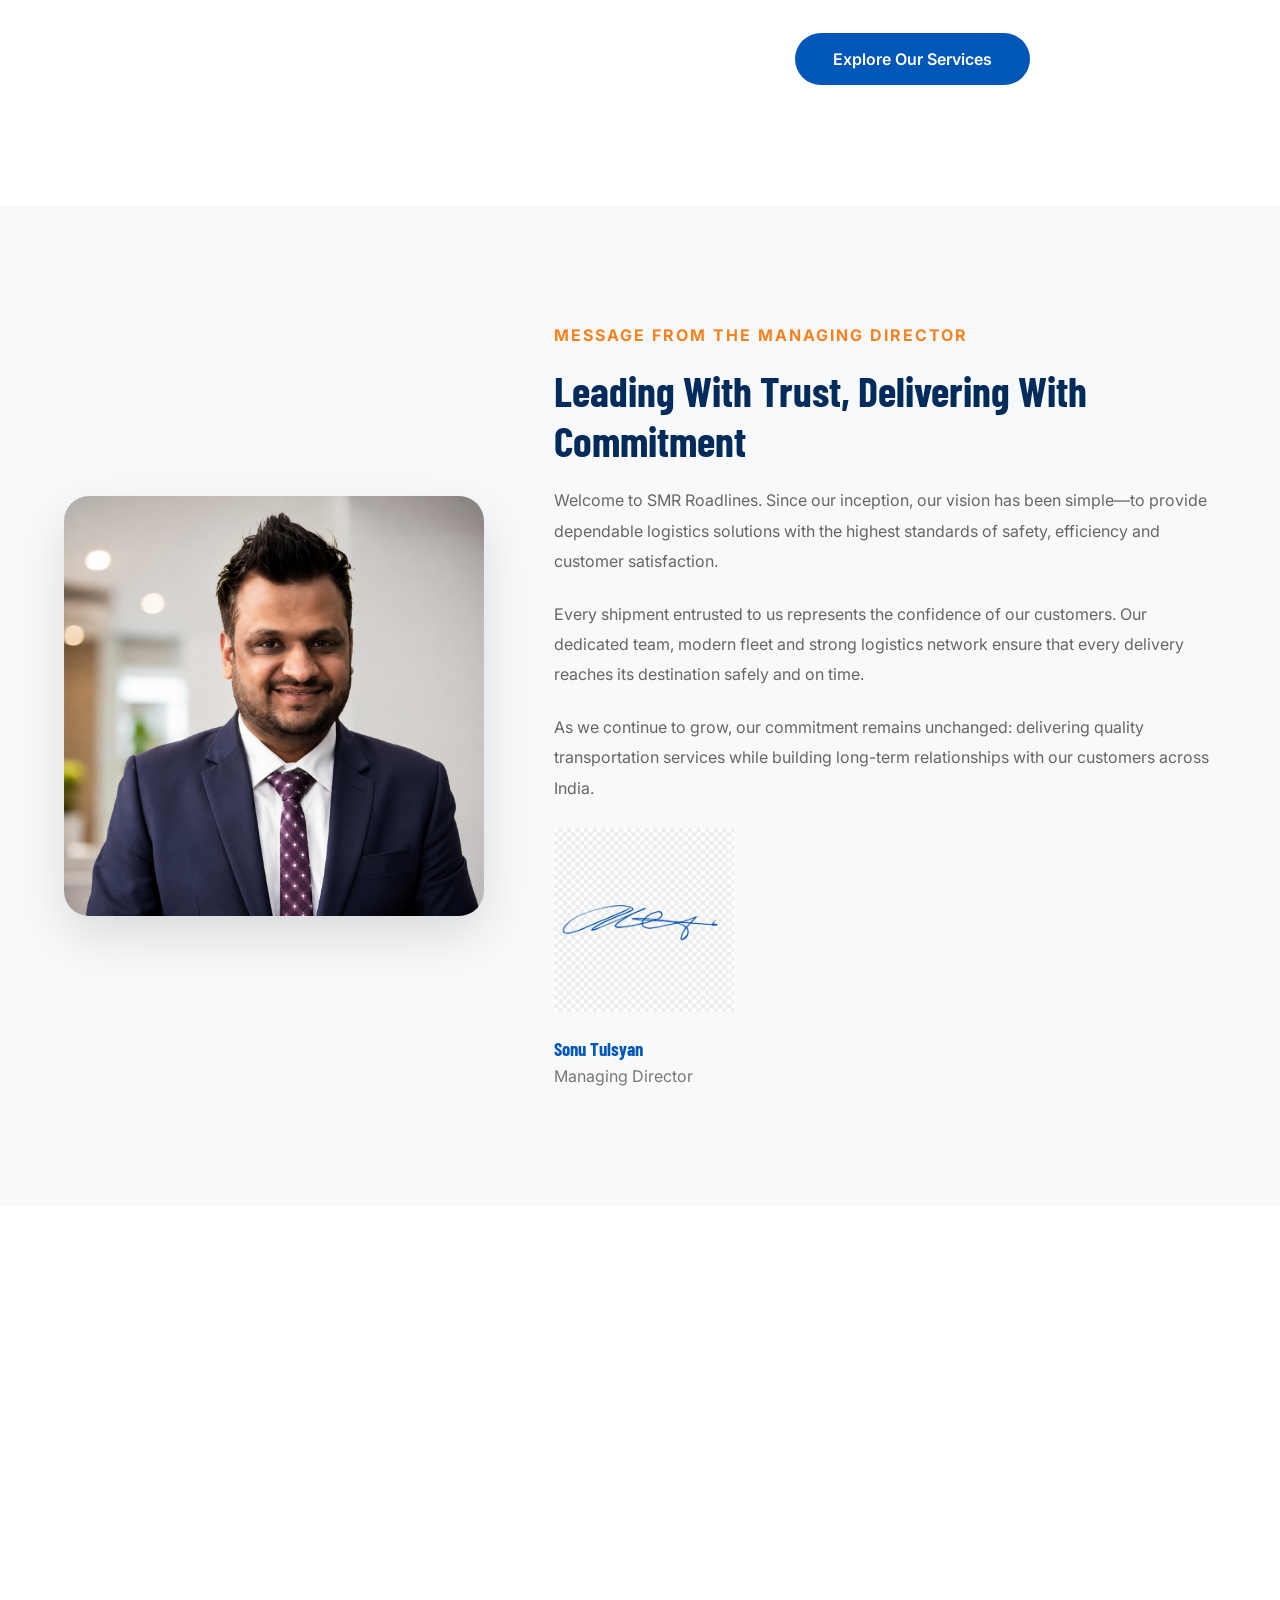
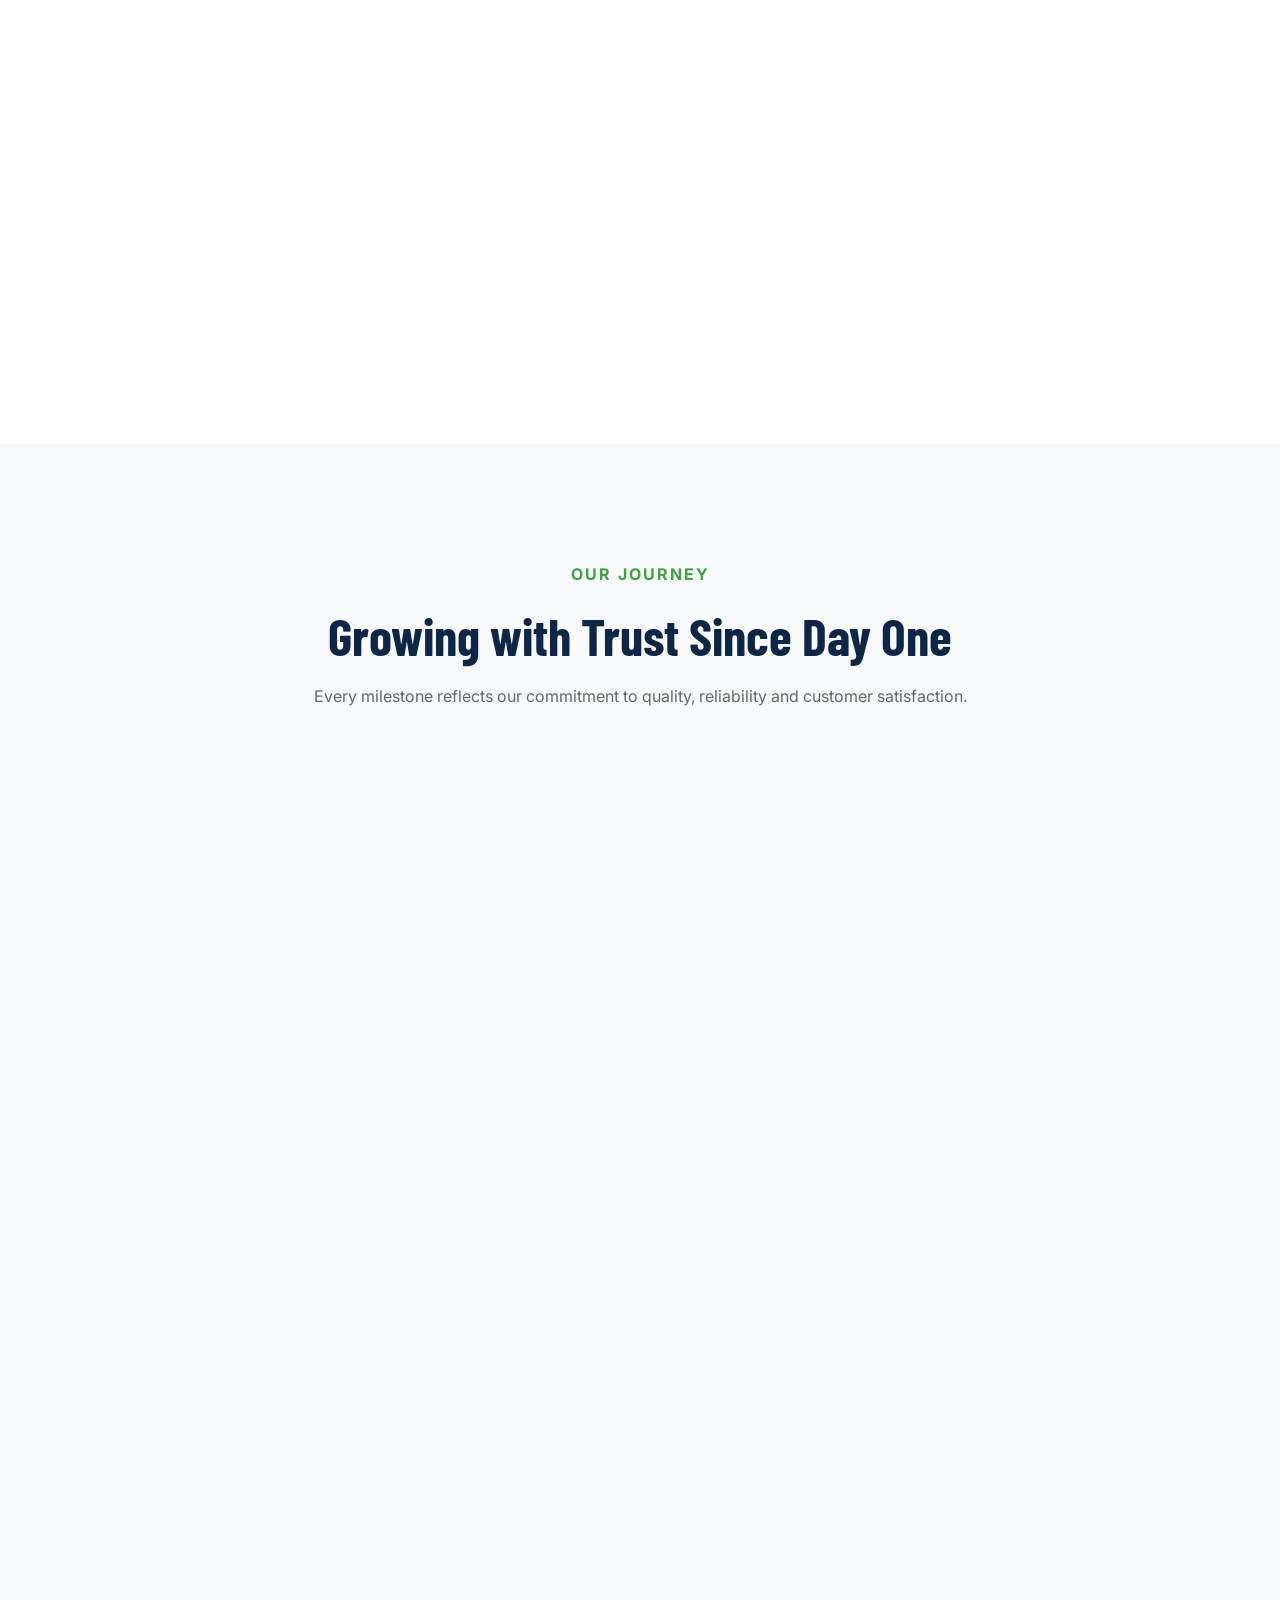
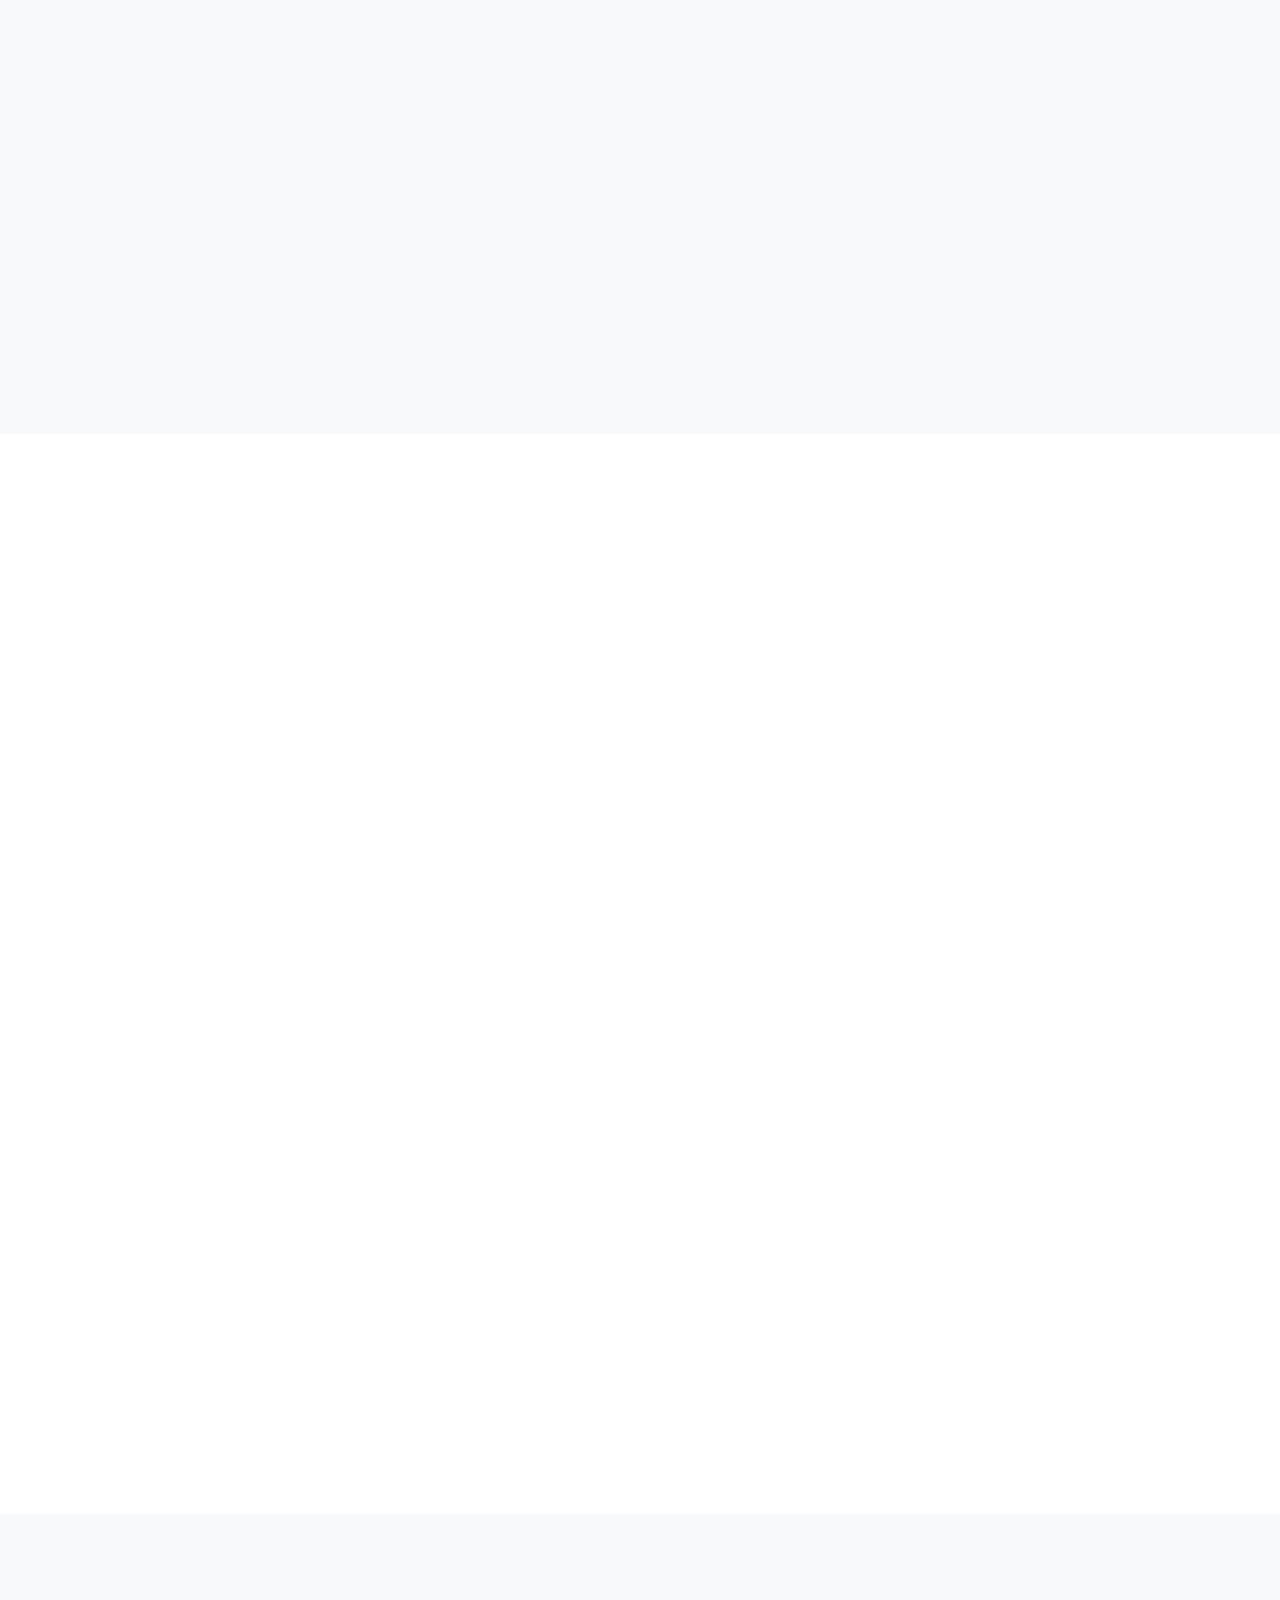
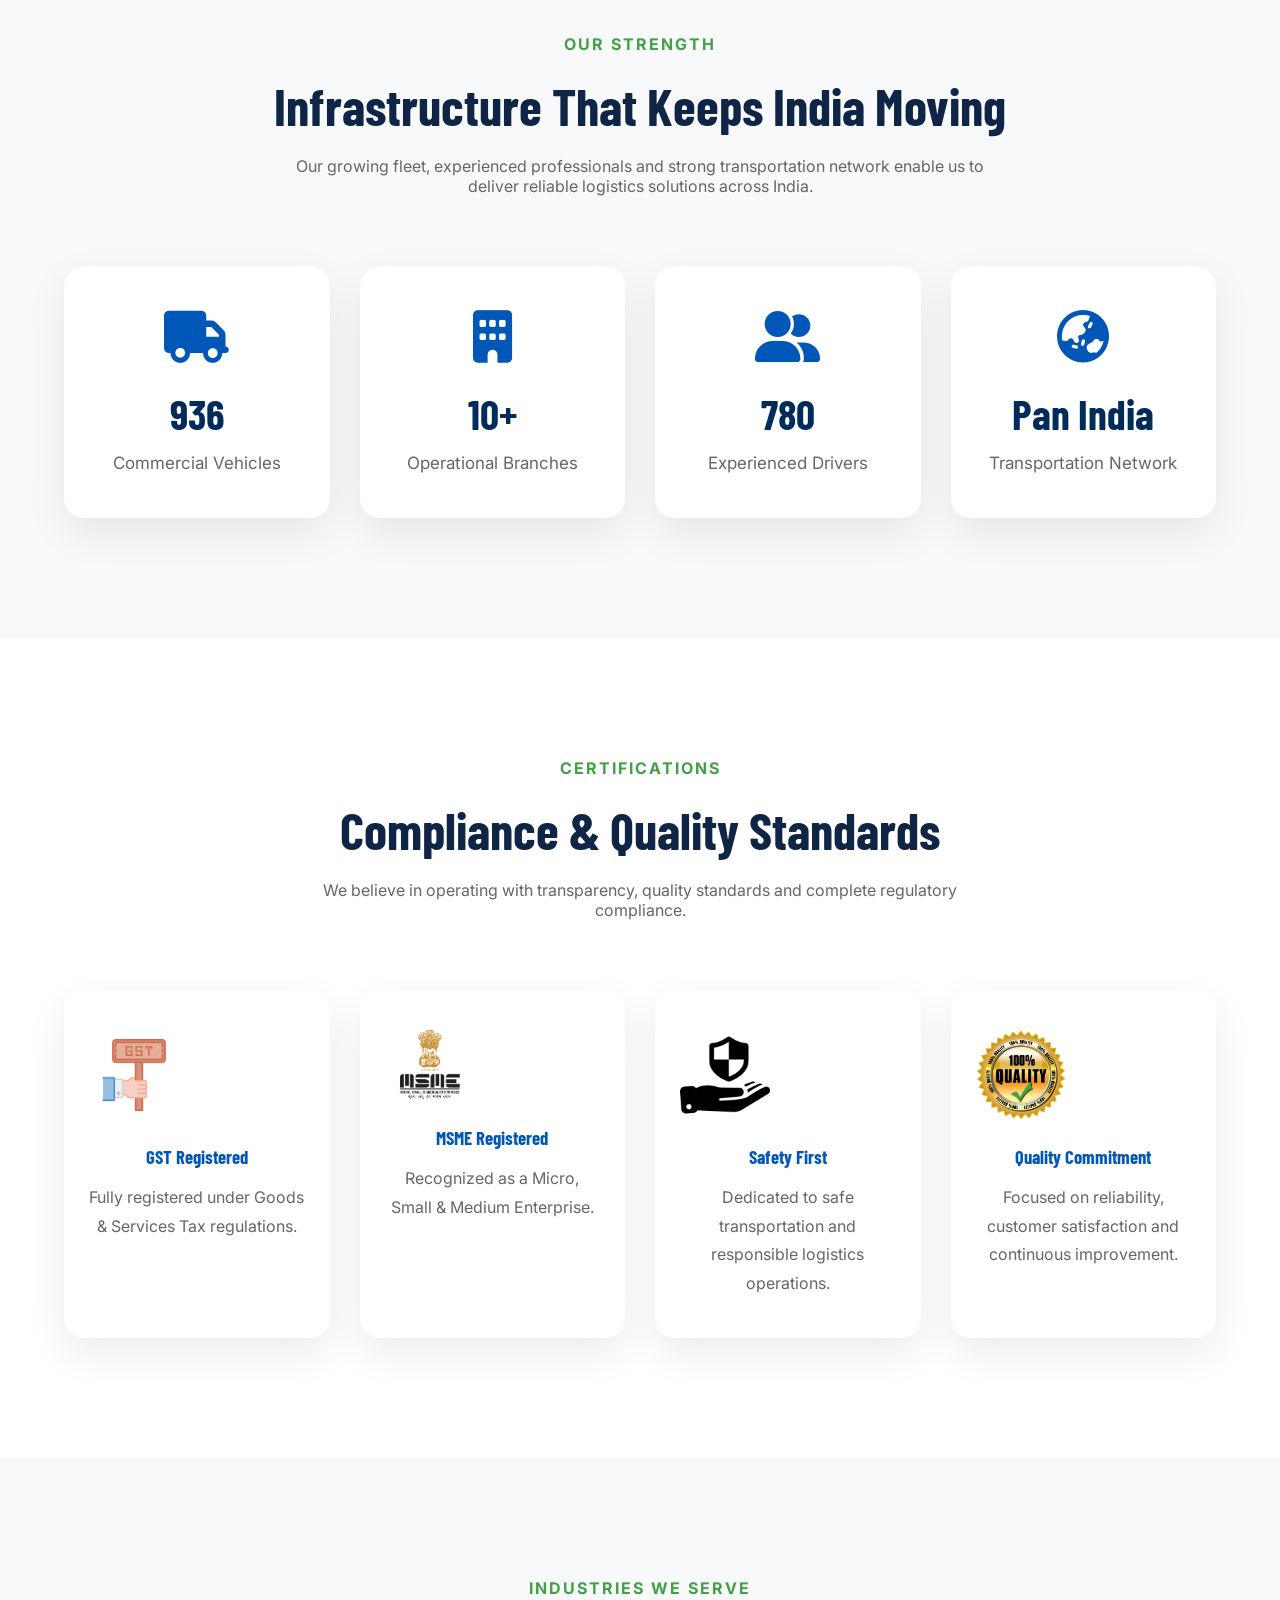
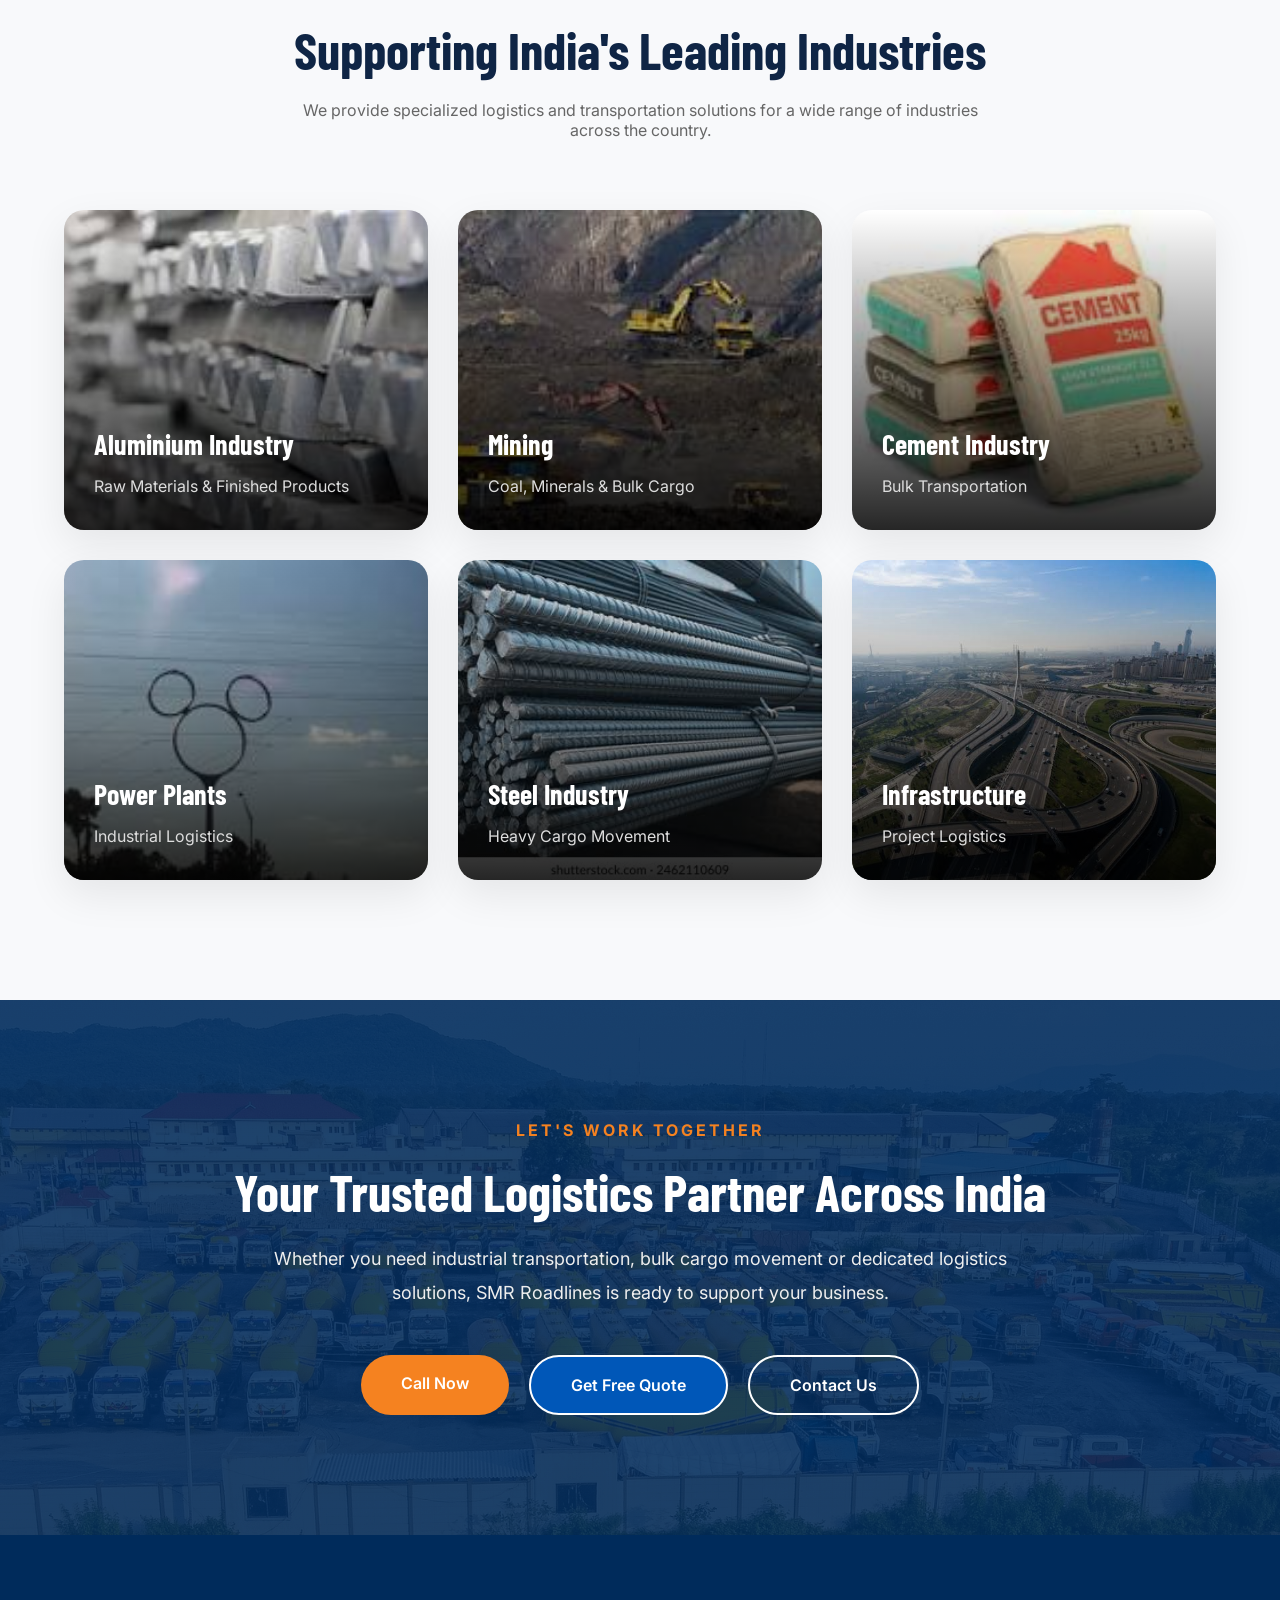
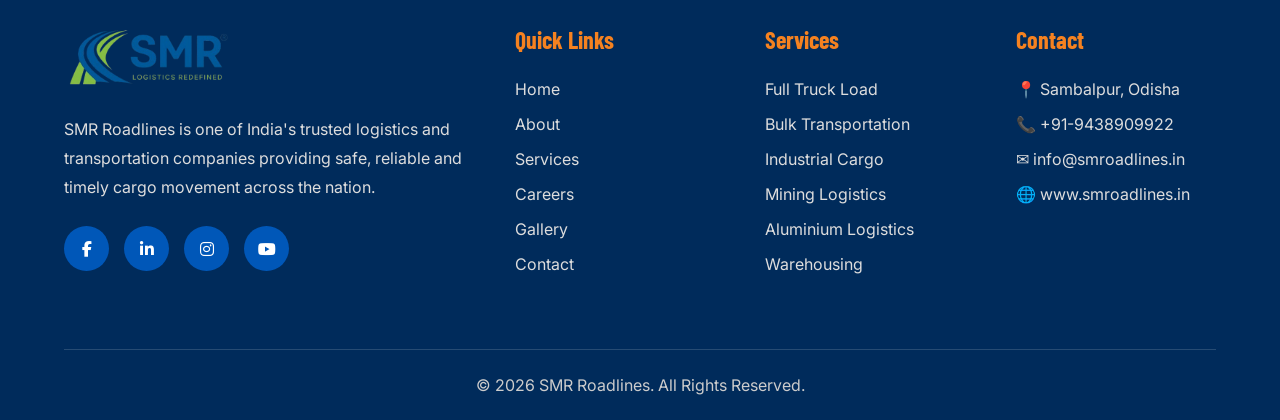
==== commit f0e819c0: "count change" ====
--- a/about.html
+++ b/about.html
@@ -195,7 +195,7 @@
 
                 <div class="experience-box" data-aos="fade-up">
 
-                    <h2>45+</h2>
+                    <h2>38+</h2>
 
                     <span>Years Experience</span>
 
--- a/css/services.css
+++ b/css/services.css
@@ -131,833 +131,3 @@
     color:#43A047;
 
 }
-/*==================================
-        SERVICES HERO
-==================================*/
-
-.services-hero{
-
-height:520px;
-
-display:flex;
-
-align-items:center;
-
-justify-content:center;
-
-text-align:center;
-
-background:
-
-linear-gradient(rgba(0,43,91,.75),rgba(0, 42, 91, 0.623)),
-
-url("../images/services/service-banner.jpg") center/cover;
-
-}
-
-.services-hero span{
-
-color:#F58220;
-
-font-weight:700;
-
-letter-spacing:3px;
-
-}
-
-.services-hero h1{
-
-font-size:60px;
-
-color:#fff;
-
-margin:20px 0;
-
-max-width:900px;
-
-margin-inline:auto;
-
-}
-
-.services-hero p{
-
-max-width:760px;
-
-margin:auto;
-
-font-size:20px;
-
-line-height:1.9;
-
-color:#f2f2f2;
-
-}
-/*==================================
-      SERVICES GRID
-==================================*/
-
-.services-grid-section{
-
-padding:120px 0;
-
-background:#fff;
-
-}
-
-.services-grid{
-
-display:grid;
-
-grid-template-columns:repeat(3,1fr);
-
-gap:30px;
-
-margin-top:70px;
-
-}
-
-.service-card{
-
-position:relative;
-
-height:380px;
-
-overflow:hidden;
-
-border-radius:20px;
-
-cursor:pointer;
-
-box-shadow:0 15px 40px rgba(0,0,0,.08);
-
-}
-
-.service-card img{
-
-width:100%;
-
-height:100%;
-
-object-fit:cover;
-
-transition:.5s;
-
-display:block;
-
-}
-
-.service-card:hover img{
-
-transform:scale(1.12);
-
-}
-
-.service-overlay{
-
-position:absolute;
-
-inset:0;
-
-background:linear-gradient(to top,
-rgba(0,43,91,.95),
-rgba(0,43,91,.20));
-
-display:flex;
-
-flex-direction:column;
-
-justify-content:flex-end;
-
-padding:35px;
-
-}
-
-.service-overlay h3{
-
-color:#fff;
-
-font-size:28px;
-
-margin-bottom:15px;
-
-}
-
-.service-overlay p{
-
-color:#ddd;
-
-line-height:1.7;
-
-margin-bottom:20px;
-
-}
-
-.service-overlay a{
-
-color:#F58220;
-
-font-weight:600;
-
-text-decoration:none;
-
-transition:.3s;
-
-}
-
-.service-overlay a:hover{
-
-letter-spacing:1px;
-
-}
-
-/*==================================
-        WORK PROCESS
-==================================*/
-
-.work-process{
-
-padding:120px 0;
-
-background:#f8f9fb;
-
-}
-
-.process-grid{
-
-display:grid;
-
-grid-template-columns:repeat(3,1fr);
-
-gap:35px;
-
-margin-top:70px;
-
-}
-
-.process-card{
-
-background:#fff;
-
-padding:45px 30px;
-
-text-align:center;
-
-border-radius:20px;
-
-position:relative;
-
-box-shadow:0 15px 40px rgba(0,0,0,.08);
-
-transition:.35s;
-
-}
-
-.process-card:hover{
-
-transform:translateY(-12px);
-
-box-shadow:0 25px 50px rgba(0,0,0,.15);
-
-}
-
-.process-number{
-
-position:absolute;
-
-top:20px;
-
-right:20px;
-
-width:45px;
-
-height:45px;
-
-background:#F58220;
-
-color:#fff;
-
-border-radius:50%;
-
-display:flex;
-
-justify-content:center;
-
-align-items:center;
-
-font-weight:700;
-
-}
-
-.process-card i{
-
-font-size:60px;
-
-color:#0057B8;
-
-margin-bottom:25px;
-
-transition:.35s;
-
-}
-
-.process-card:hover i{
-
-color:#43A047;
-
-transform:scale(1.15);
-
-}
-
-.process-card h3{
-
-margin-bottom:18px;
-
-color:#002B5B;
-
-font-size:26px;
-
-}
-
-.process-card p{
-
-line-height:1.8;
-
-color:#666;
-
-}
-/*==================================
-      SERVICE DETAILS
-==================================*/
-
-.service-details{
-
-padding:120px 0;
-
-background:#fff;
-
-}
-
-.service-detail{
-
-display:grid;
-
-grid-template-columns:1fr 1fr;
-
-gap:70px;
-
-align-items:center;
-
-margin-bottom:120px;
-
-}
-
-.service-image img{
-
-width:100%;
-
-border-radius:25px;
-
-display:block;
-
-box-shadow:0 20px 50px rgba(0,0,0,.12);
-
-transition:.5s;
-
-}
-
-.service-image:hover img{
-
-transform:scale(1.03);
-
-}
-
-.service-text span{
-
-color:#F58220;
-
-font-weight:700;
-
-letter-spacing:2px;
-
-}
-
-.service-text h2{
-
-font-size:46px;
-
-color:#002B5B;
-
-margin:20px 0;
-
-}
-
-.service-text p{
-
-line-height:1.9;
-
-color:#666;
-
-margin-bottom:25px;
-
-}
-
-.service-text ul{
-
-list-style:none;
-
-padding:0;
-
-margin-bottom:35px;
-
-}
-
-.service-text li{
-
-margin-bottom:15px;
-
-font-size:17px;
-
-}
-
-.service-btn{
-
-display:inline-block;
-
-padding:16px 36px;
-
-background:#0057B8;
-
-color:#fff;
-
-text-decoration:none;
-
-border-radius:50px;
-
-transition:.3s;
-
-font-weight:600;
-
-}
-
-.service-btn:hover{
-
-background:#F58220;
-
-}
-/*==================================
-      WHY SERVICES
-==================================*/
-
-.why-services{
-
-padding:120px 0;
-
-background:#f8f9fb;
-
-}
-
-.why-grid{
-
-display:grid;
-
-grid-template-columns:repeat(3,1fr);
-
-gap:30px;
-
-margin-top:70px;
-
-}
-
-.why-card{
-
-background:#fff;
-
-padding:45px 35px;
-
-text-align:center;
-
-border-radius:20px;
-
-box-shadow:0 15px 40px rgba(0,0,0,.08);
-
-transition:.35s;
-
-}
-
-.why-card:hover{
-
-transform:translateY(-10px);
-
-box-shadow:0 25px 50px rgba(0,0,0,.15);
-
-}
-
-.why-card i{
-
-font-size:55px;
-
-color:#0057B8;
-
-margin-bottom:25px;
-
-transition:.35s;
-
-}
-
-.why-card:hover i{
-
-color:#F58220;
-
-transform:rotate(10deg) scale(1.1);
-
-}
-
-.why-card h3{
-
-font-size:24px;
-
-color:#002B5B;
-
-margin-bottom:15px;
-
-}
-
-.why-card p{
-
-color:#666;
-
-line-height:1.8;
-
-}
-/*==================================
-        OUR FLEET
-==================================*/
-
-.fleet-section{
-
-padding:120px 0;
-
-background:#fff;
-
-}
-
-.fleet-grid{
-
-display:grid;
-
-grid-template-columns:repeat(3,1fr);
-
-gap:35px;
-
-margin-top:70px;
-
-}
-
-.fleet-card{
-
-background:#fff;
-
-border-radius:20px;
-
-overflow:hidden;
-
-box-shadow:0 15px 40px rgba(0,0,0,.08);
-
-transition:.35s;
-
-}
-
-.fleet-card:hover{
-
-transform:translateY(-10px);
-
-box-shadow:0 25px 55px rgba(0,0,0,.15);
-
-}
-
-.fleet-card img{
-
-width:100%;
-
-height:240px;
-
-object-fit:cover;
-
-transition:.5s;
-
-}
-
-.fleet-card:hover img{
-
-transform:scale(1.08);
-
-}
-
-.fleet-content{
-
-padding:30px;
-
-}
-
-.fleet-content h3{
-
-font-size:28px;
-
-color:#0057B8;
-
-margin-bottom:15px;
-
-}
-
-.fleet-content p{
-
-line-height:1.8;
-
-margin-bottom:20px;
-
-color:#666;
-
-}
-
-.fleet-content ul{
-
-list-style:none;
-
-padding:0;
-
-}
-
-.fleet-content li{
-
-margin-bottom:10px;
-
-}
-/*==================================
-            FAQ
-==================================*/
-
-.faq-section{
-
-padding:120px 0;
-
-background:#f8f9fb;
-
-}
-
-.faq-container{
-
-max-width:900px;
-
-margin:70px auto 0;
-
-}
-
-.faq-item{
-
-background:#fff;
-
-margin-bottom:20px;
-
-border-radius:15px;
-
-overflow:hidden;
-
-box-shadow:0 10px 30px rgba(0,0,0,.08);
-
-}
-
-.faq-question{
-
-display:flex;
-
-justify-content:space-between;
-
-align-items:center;
-
-padding:25px 30px;
-
-cursor:pointer;
-
-}
-
-.faq-question h3{
-
-font-size:22px;
-
-color:#002B5B;
-
-}
-
-.faq-question span{
-
-font-size:30px;
-
-font-weight:bold;
-
-color:#F58220;
-
-}
-
-.faq-answer{
-
-max-height:0;
-
-overflow:hidden;
-
-transition:.35s;
-
-}
-
-.faq-answer p{
-
-padding:0 30px 25px;
-
-line-height:1.8;
-
-color:#666;
-
-}
-
-.faq-item.active .faq-answer{
-
-max-height:250px;
-
-}
-/*==================================
-        SERVICES CTA
-==================================*/
-
-.services-cta{
-
-padding:120px 0;
-
-text-align:center;
-
-background:
-linear-gradient(rgba(0,43,91,.88),
-rgba(0, 42, 91, 0.61)),
-url("../images/services/service-banner.jpg") center/cover;
-
-}
-
-.services-cta-content{
-
-max-width:850px;
-
-margin:auto;
-
-}
-
-.services-cta span{
-
-color:#F58220;
-
-font-size:15px;
-
-font-weight:700;
-
-letter-spacing:3px;
-
-}
-
-.services-cta h2{
-
-font-size:52px;
-
-color:#fff;
-
-margin:20px 0;
-
-}
-
-.services-cta p{
-
-font-size:18px;
-
-line-height:1.9;
-
-color:#eee;
-
-margin-bottom:45px;
-
-}
-
-.cta-buttons{
-
-display:flex;
-
-justify-content:center;
-
-gap:20px;
-
-flex-wrap:wrap;
-
-}
-
-.cta-btn{
-
-padding:18px 35px;
-
-border-radius:50px;
-
-font-weight:600;
-
-text-decoration:none;
-
-transition:.35s;
-
-display:flex;
-
-align-items:center;
-
-gap:10px;
-
-}
-
-.primary{
-
-background:#F58220;
-
-color:#fff;
-
-}
-
-.primary:hover{
-
-background:#fff;
-
-color:#0057B8;
-
-}
-
-.secondary{
-
-background:#0057B8;
-
-color:#fff;
-
-}
-
-.secondary:hover{
-
-background:#fff;
-
-color:#0057B8;
-
-}
-
-.outline{
-
-border:2px solid #fff;
-
-color:#fff;
-
-}
-
-.outline:hover{
-
-background:#fff;
-
-color:#0057B8;
-
-}
--- a/css/preloader.css
+++ b/css/preloader.css
@@ -1,108 +1,760 @@
-/*==================================
+/*=====================================
         PRELOADER
-==================================*/
+======================================*/
 
 #preloader{
 
     position:fixed;
-
-    top:0;
-    left:0;
+    inset:0;
 
     width:100%;
     height:100vh;
 
-    background:#ffffff;
-
     display:flex;
-
+    flex-direction:column;
     justify-content:center;
     align-items:center;
 
+    overflow:hidden;
+
     z-index:999999;
 
-    transition:.8s;
-
-}
-
-.loader{
-
-    text-align:center;
-
-}
-
-.loader img{
+    background:#fff;
+
+}
+
+/*=====================================
+    Animated Gradient Background
+======================================*/
+
+.preloader-bg{
+
+    position:absolute;
+    inset:0;
+
+    width:100%;
+    height:100%;
+
+    background:linear-gradient(
+        135deg,
+        #f8fcff 0%,
+        #edf7ff 35%,
+        #d8ecff 70%,
+        #f8fcff 100%
+    );
+
+    overflow:hidden;
+
+}
+.preloader-bg{
+    z-index:1;
+}
+
+.world-map{
+    z-index:2;
+}
+
+.hud{
+    z-index:5;
+}
+
+.logo-panel{
+    z-index:10;
+}
+
+.progress-container{
+    z-index:10;
+}
+
+.loading-text{
+    z-index:10;
+}
+
+/* Gradient Animation */
+
+@keyframes bgMove{
+
+    0%{
+
+        background-position:0% 50%;
+
+    }
+
+    50%{
+
+        background-position:100% 50%;
+
+    }
+
+    100%{
+
+        background-position:0% 50%;
+
+    }
+
+}
+
+
+.preloader-bg::after{
+
+    content:"";
+
+    position:absolute;
+
+    width:700px;
+    height:700px;
+
+    border-radius:50%;
+
+    background:rgba(47,128,237,.18);
+
+    filter:blur(140px);
+
+    left:50%;
+    top:50%;
+
+    transform:translate(-50%,-50%);
+
+    animation:pulseGlow 6s ease-in-out infinite;
+
+}
+
+@keyframes pulseGlow{
+
+0%,100%{
+
+    transform:translate(-50%,-50%) scale(1);
+
+}
+
+50%{
+
+    transform:translate(-50%,-50%) scale(1.2);
+
+}
+
+}
+/*=====================================
+        WORLD MAP
+======================================*/
+
+.world-map{
+    position:absolute;
+    inset:0;
+
+    width:100%;
+    height:100%;
+
+    object-fit:cover;
+    object-position:center;
+
+    opacity:100%;
+
+    pointer-events:none;
+    user-select:none;
+
+    filter:
+        brightness(1.05)
+        contrast(1.05)
+        drop-shadow(0 0 40px rgba(47,128,237,.25));
+
+    animation:mapFloat 8s ease-in-out infinite;
+}
+
+@keyframes mapFloat{
+
+    0%,100%{
+        transform:scale(1);
+    }
+
+    50%{
+        transform:scale(1.03);
+    }
+
+}
+
+@media(max-width:768px){
+
+    .world-map{
+
+        width:100%;
+        height:100%;
+        object-fit:cover;
+        opacity:100%;
+
+    }
+
+}
+/*=====================================
+            AI HUD
+======================================*/
+
+.hud{
+
+    position:absolute;
+
+    left:50%;
+    top:50%;
+
+    transform:translate(-50%,-50%);
+
+    width:420px;
+    height:420px;
+
+    pointer-events:none;
+
+}
+
+/* Common Ring */
+
+.ring{
+
+    position:absolute;
+
+    left:50%;
+    top:50%;
+
+    transform:translate(-50%,-50%);
+
+    border-radius:50%;
+
+    border:2px solid rgba(0,140,255,.25);
+
+    box-shadow:
+    0 0 15px rgba(0,140,255,.35),
+    inset 0 0 12px rgba(0,140,255,.25);
+
+}
+.ring1{
+
+    width:380px;
+    height:380px;
+
+    animation:
+    rotateClock 16s linear infinite;
+
+}
+.ring2{
+
+    width:300px;
+    height:300px;
+
+    border-style:dashed;
+
+    animation:
+    rotateAnti 12s linear infinite;
+
+}
+.ring3{
 
     width:220px;
-
-    animation:logoFloat 2s infinite ease-in-out;
-
-}
-
-.loading-bar{
+    height:220px;
+
+    border-width:3px;
+
+    animation:
+    rotateClock 8s linear infinite;
+
+}
+.ring4{
+
+    width:150px;
+    height:150px;
+
+    border-style:dotted;
+
+    animation:
+    rotateAnti 5s linear infinite;
+
+}
+@keyframes rotateClock{
+
+from{
+
+    transform:
+    translate(-50%,-50%)
+    rotate(0deg);
+
+}
+
+to{
+
+    transform:
+    translate(-50%,-50%)
+    rotate(360deg);
+
+}
+
+}
+
+@keyframes rotateAnti{
+
+from{
+
+    transform:
+    translate(-50%,-50%)
+    rotate(360deg);
+
+}
+
+to{
+
+    transform:
+    translate(-50%,-50%)
+    rotate(0deg);
+
+}
+
+}
+@media(max-width:768px){
+
+.hud{
+
+    width:280px;
+    height:280px;
+
+}
+
+.ring1{
+
+    width:260px;
+    height:260px;
+
+}
+
+.ring2{
+
+    width:210px;
+    height:210px;
+
+}
+
+.ring3{
+
+    width:160px;
+    height:160px;
+
+}
+
+.ring4{
+
+    width:110px;
+    height:110px;
+
+}
+
+}
+/*=====================================
+        GLASS LOGO PANEL
+======================================*/
+
+.logo-panel{
+
+    position:relative;
+
+    width:300px;
+    height:150px;
+
+    display:flex;
+    justify-content:center;
+    align-items:center;
+
+    border-radius:28px;
+
+    background:rgba(255,255,255,.18);
+
+    backdrop-filter:blur(20px);
+    -webkit-backdrop-filter:blur(20px);
+
+    border:1px solid rgba(255,255,255,.45);
+
+    box-shadow:
+        0 10px 40px rgba(0,100,255,.15),
+        inset 0 0 20px rgba(255,255,255,.25);
+
+    overflow:hidden;
+
+    z-index:20;
+
+    animation:panelFloat 4s ease-in-out infinite;
+
+}
+.logo-panel img{
 
     width:220px;
 
+    position:relative;
+
+    z-index:5;
+
+}
+.logo-panel::before{
+
+    content:"";
+
+    position:absolute;
+    inset:0;
+
+    border-radius:28px;
+
+    padding:2px;
+
+    background:linear-gradient(
+        135deg,
+        #ffffff,
+        #00b7ff,
+        #ffffff,
+        #2F80ED
+    );
+
+    -webkit-mask:
+    linear-gradient(#fff 0 0) content-box,
+    linear-gradient(#fff 0 0);
+mask:
+    linear-gradient(#fff 0 0) content-box,
+    linear-gradient(#fff 0 0);
+
+-webkit-mask-composite: xor;
+mask-composite: exclude;
+
+
+}
+.logo-panel::after{
+
+    content:"";
+
+    position:absolute;
+
+    top:-40%;
+    left:-60%;
+
+    width:80px;
+    height:220%;
+
+    background:linear-gradient(
+        90deg,
+        transparent,
+        rgba(255,255,255,.7),
+        transparent
+    );
+
+    transform:rotate(18deg);
+
+    animation:scanner 2.8s linear infinite;
+
+}
+@keyframes scanner{
+
+0%{
+
+    left:-60%;
+
+}
+
+100%{
+
+    left:170%;
+
+}
+
+}
+@keyframes panelFloat{
+
+0%,100%{
+
+    transform:translateY(0);
+
+}
+
+50%{
+
+    transform:translateY(-8px);
+
+}
+
+}
+@media(max-width:768px){
+
+.logo-panel{
+
+    width:260px;
+    height:150px;
+
+}
+
+.logo-panel img{
+
+    width:180px;
+
+}
+
+}
+/*=====================================
+        PROGRESS BAR
+======================================*/
+
+.progress-container{
+
+    margin-top:45px;
+
+    width:420px;
+    max-width:90%;
+
+}
+
+.progress-track{
+
+    width:100%;
+    height:40px;
+
+    background:rgba(255,255,255,.18);
+
+    border-radius:50px;
+
+    overflow:hidden;
+
+    backdrop-filter:blur(15px);
+
+    border:1px solid rgba(255,255,255,.4);
+
+    position:relative;
+
+}
+
+.progress-fill{
+
+    width:0%;
+
+    height:100%;
+
+    position:relative;
+
+    border-radius:50px;
+
+    background:linear-gradient(
+        90deg,
+        #00B7FF,
+        #2F80ED,
+        #6EC6FF
+    );
+
+    box-shadow:
+        0 0 20px rgba(47,128,237,.7);
+
+}
+/*=====================================
+            TRUCK
+======================================*/
+
+.truck{
+
+    position:absolute;
+
+    right:-55px;
+
+    top:50%;
+
+    transform:translateY(-50%);
+
+    width:90px;
+
+    filter:
+
+    drop-shadow(0 5px 12px rgba(0,0,0,.25));
+
+}
+/*=====================================
+        PROGRESS SHINE
+======================================*/
+
+.progress-fill::after{
+
+    content:"";
+
+    position:absolute;
+
+    top:0;
+    left:-35%;
+
+    width:35%;
+    height:100%;
+
+    background:linear-gradient(
+        90deg,
+        transparent,
+        rgba(255,255,255,.9),
+        transparent
+    );
+
+    animation:shine 1.8s linear infinite;
+
+}
+
+@keyframes shine{
+
+0%{
+
+    left:-35%;
+
+}
+
+100%{
+
+    left:130%;
+
+}
+
+}
+.loading-text{
+
+    margin-top:40px;
+
+    color:#0b5ed7;
+
+    font-size:22px;
+
+    font-weight:600;
+
+    letter-spacing:2px;
+
+    animation:textGlow 2s ease-in-out infinite;
+
+}
+
+@keyframes textGlow{
+
+0%,100%{
+
+    opacity:.7;
+
+    text-shadow:0 0 8px rgba(47,128,237,.25);
+
+}
+
+50%{
+
+    opacity:1;
+
+    text-shadow:
+        0 0 15px rgba(47,128,237,.6),
+        0 0 30px rgba(47,128,237,.3);
+
+}
+
+}
+.truck{
+
+    animation:truckBounce .8s ease-in-out infinite;
+
+}
+
+@keyframes truckBounce{
+
+0%,100%{
+
+    transform:translateY(-50%);
+
+}
+
+50%{
+
+    transform:translateY(-56%);
+
+}
+
+}
+/*=====================================
+        PARTICLES
+======================================*/
+
+.particles{
+
+    position:absolute;
+    inset:0;
+
+    overflow:hidden;
+
+}
+
+.particles span{
+
+    position:absolute;
+
+    width:6px;
     height:6px;
 
-    background:#ddd;
-
-    margin-top:25px;
-
-    border-radius:50px;
+    background:#66c7ff;
+
+    border-radius:50%;
+
+    opacity:.4;
+
+    animation:floatParticle 10s linear infinite;
+
+}
+
+.particles span:nth-child(1){left:10%;top:90%;animation-delay:0s;}
+.particles span:nth-child(2){left:22%;top:95%;animation-delay:1s;}
+.particles span:nth-child(3){left:35%;top:88%;animation-delay:2s;}
+.particles span:nth-child(4){left:48%;top:92%;animation-delay:3s;}
+.particles span:nth-child(5){left:60%;top:90%;animation-delay:4s;}
+.particles span:nth-child(6){left:72%;top:96%;animation-delay:5s;}
+.particles span:nth-child(7){left:80%;top:91%;animation-delay:6s;}
+.particles span:nth-child(8){left:90%;top:94%;animation-delay:7s;}
+.particles span:nth-child(9){left:55%;top:98%;animation-delay:8s;}
+.particles span:nth-child(10){left:15%;top:97%;animation-delay:9s;}
+
+@keyframes floatParticle{
+
+0%{
+
+    transform:translateY(0) scale(1);
+    opacity:0;
+
+}
+
+20%{
+
+    opacity:.5;
+
+}
+
+100%{
+
+    transform:translateY(-900px) scale(0);
+
+    opacity:0;
+
+}
+
+}
+/*=====================================
+        PRELOADER HIDE
+======================================*/
+
+#preloader.hide{
+
+    opacity:0;
+    visibility:hidden;
+
+    transform:scale(1.08);
+
+    transition:
+        opacity .8s ease,
+        transform .8s ease,
+        visibility .8s;
+
+}
+
+#preloader{
+
+    transition:
+        opacity .8s ease,
+        transform .8s ease;
+
+}
+body.loading{
 
     overflow:hidden;
 
-}
-
-.loading-bar span{
-
-    display:block;
-
-    width:0;
-
-    height:100%;
-
-    background:#0057B8;
-
-    animation:loading 2s linear forwards;
-
-}
-
-@keyframes loading{
-
-0%{
-
-width:0;
-
-}
-
-100%{
-
-width:100%;
-
-}
-
-}
-
-@keyframes logoFloat{
-
-0%{
-
-transform:translateY(0);
-
-}
-
-50%{
-
-transform:translateY(-10px);
-
-}
-
-100%{
-
-transform:translateY(0);
-
-}
-
 }
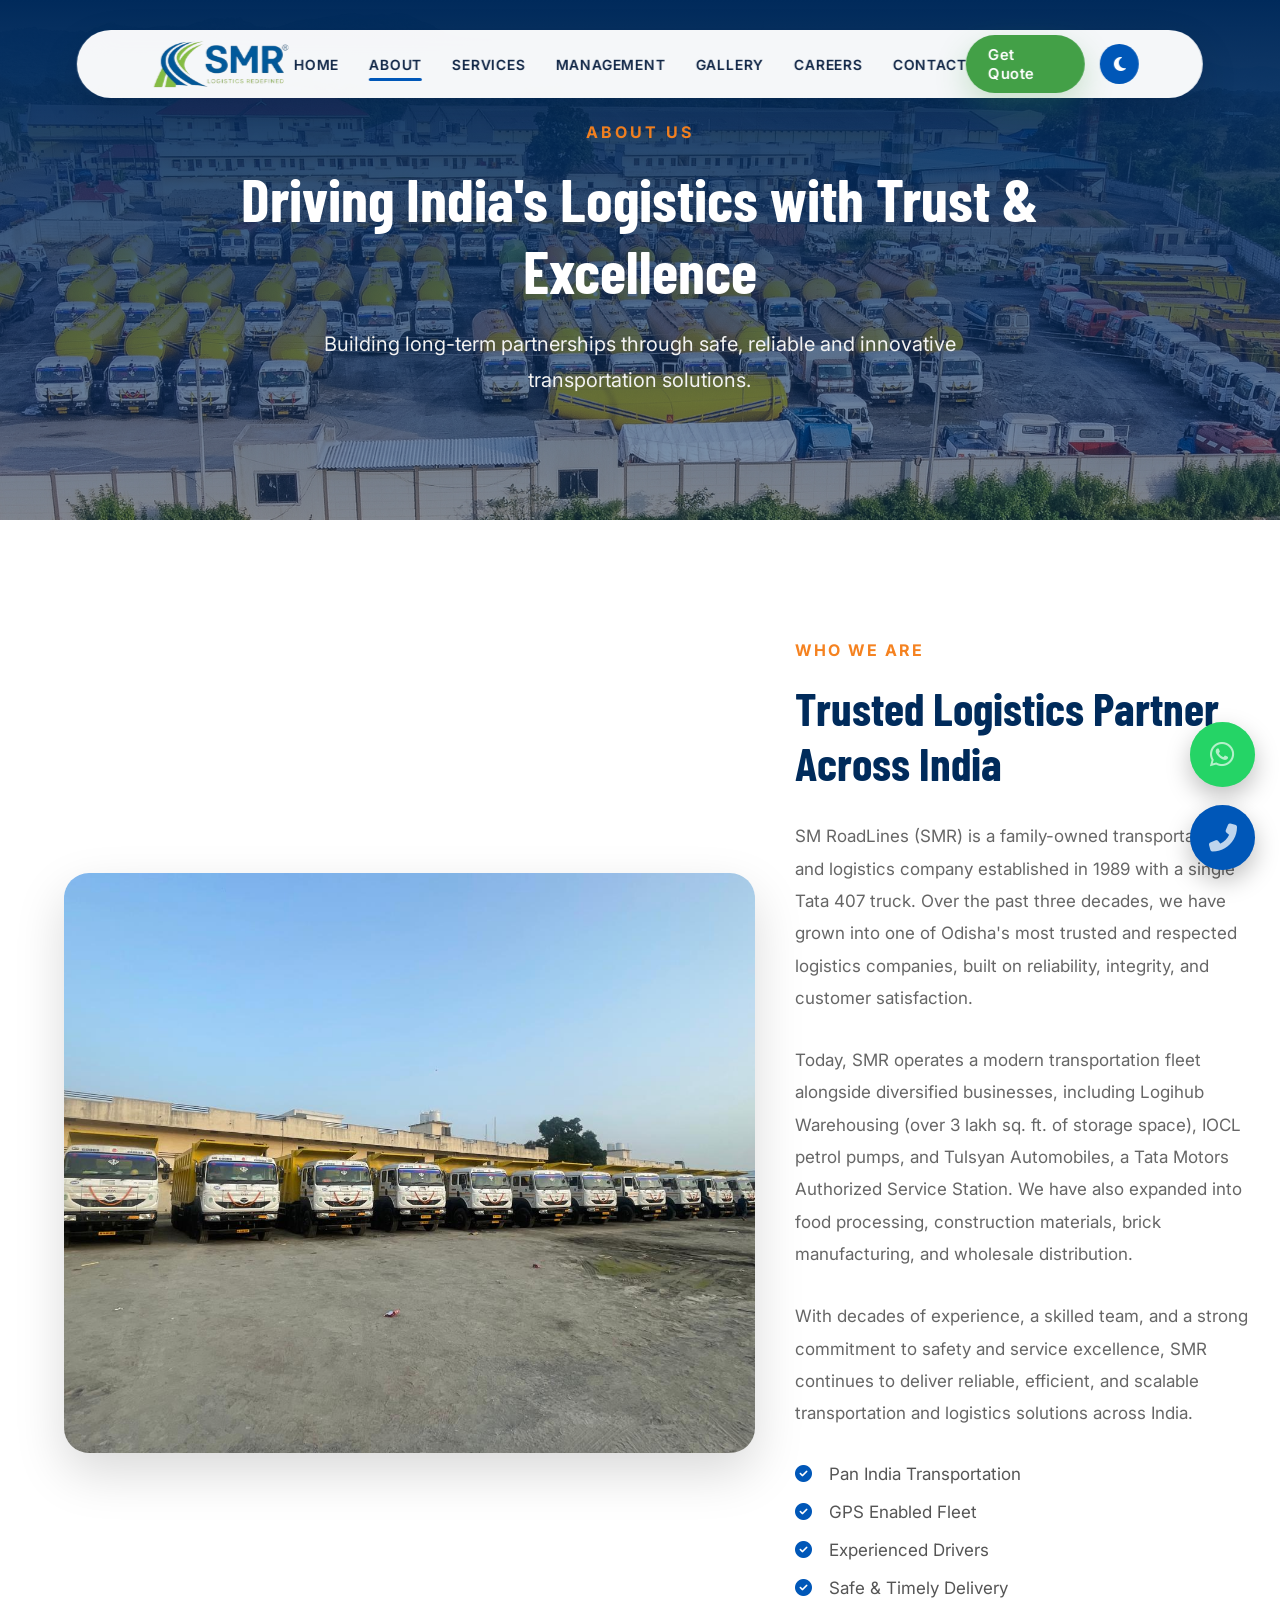
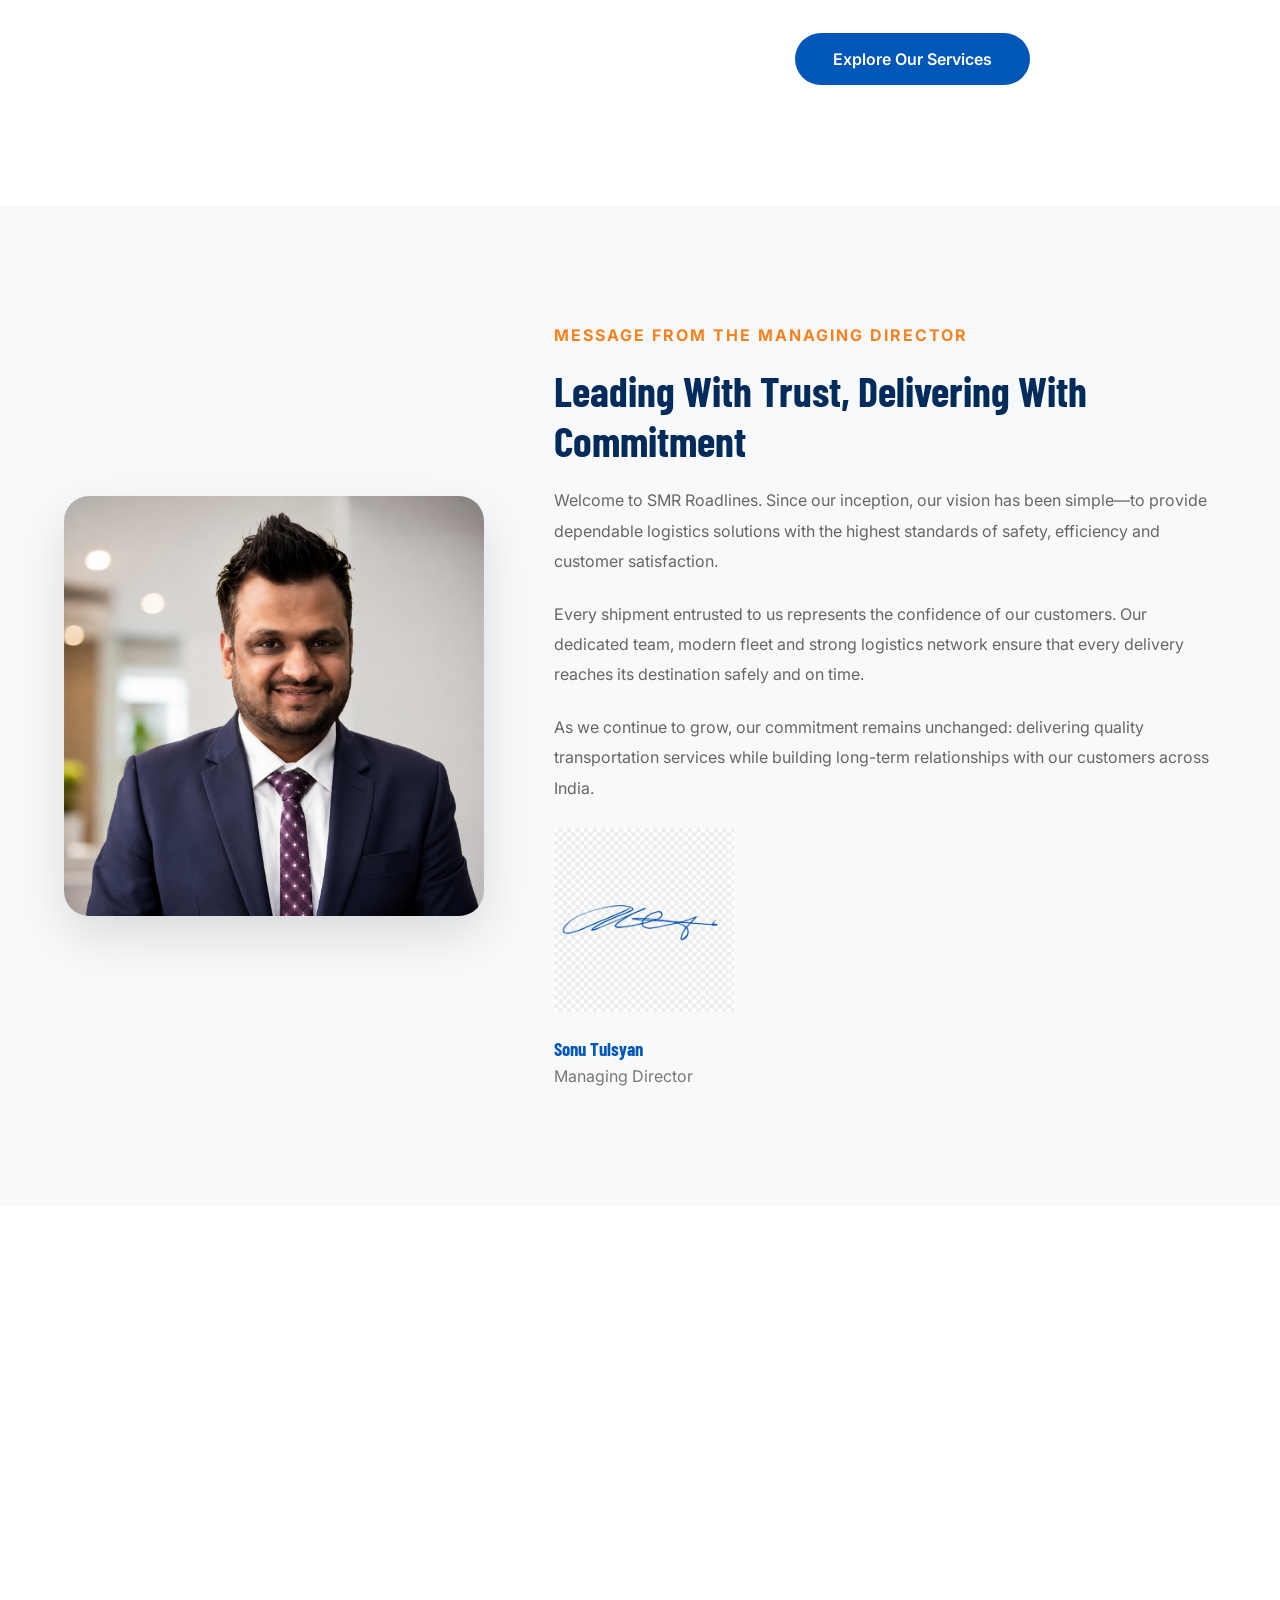
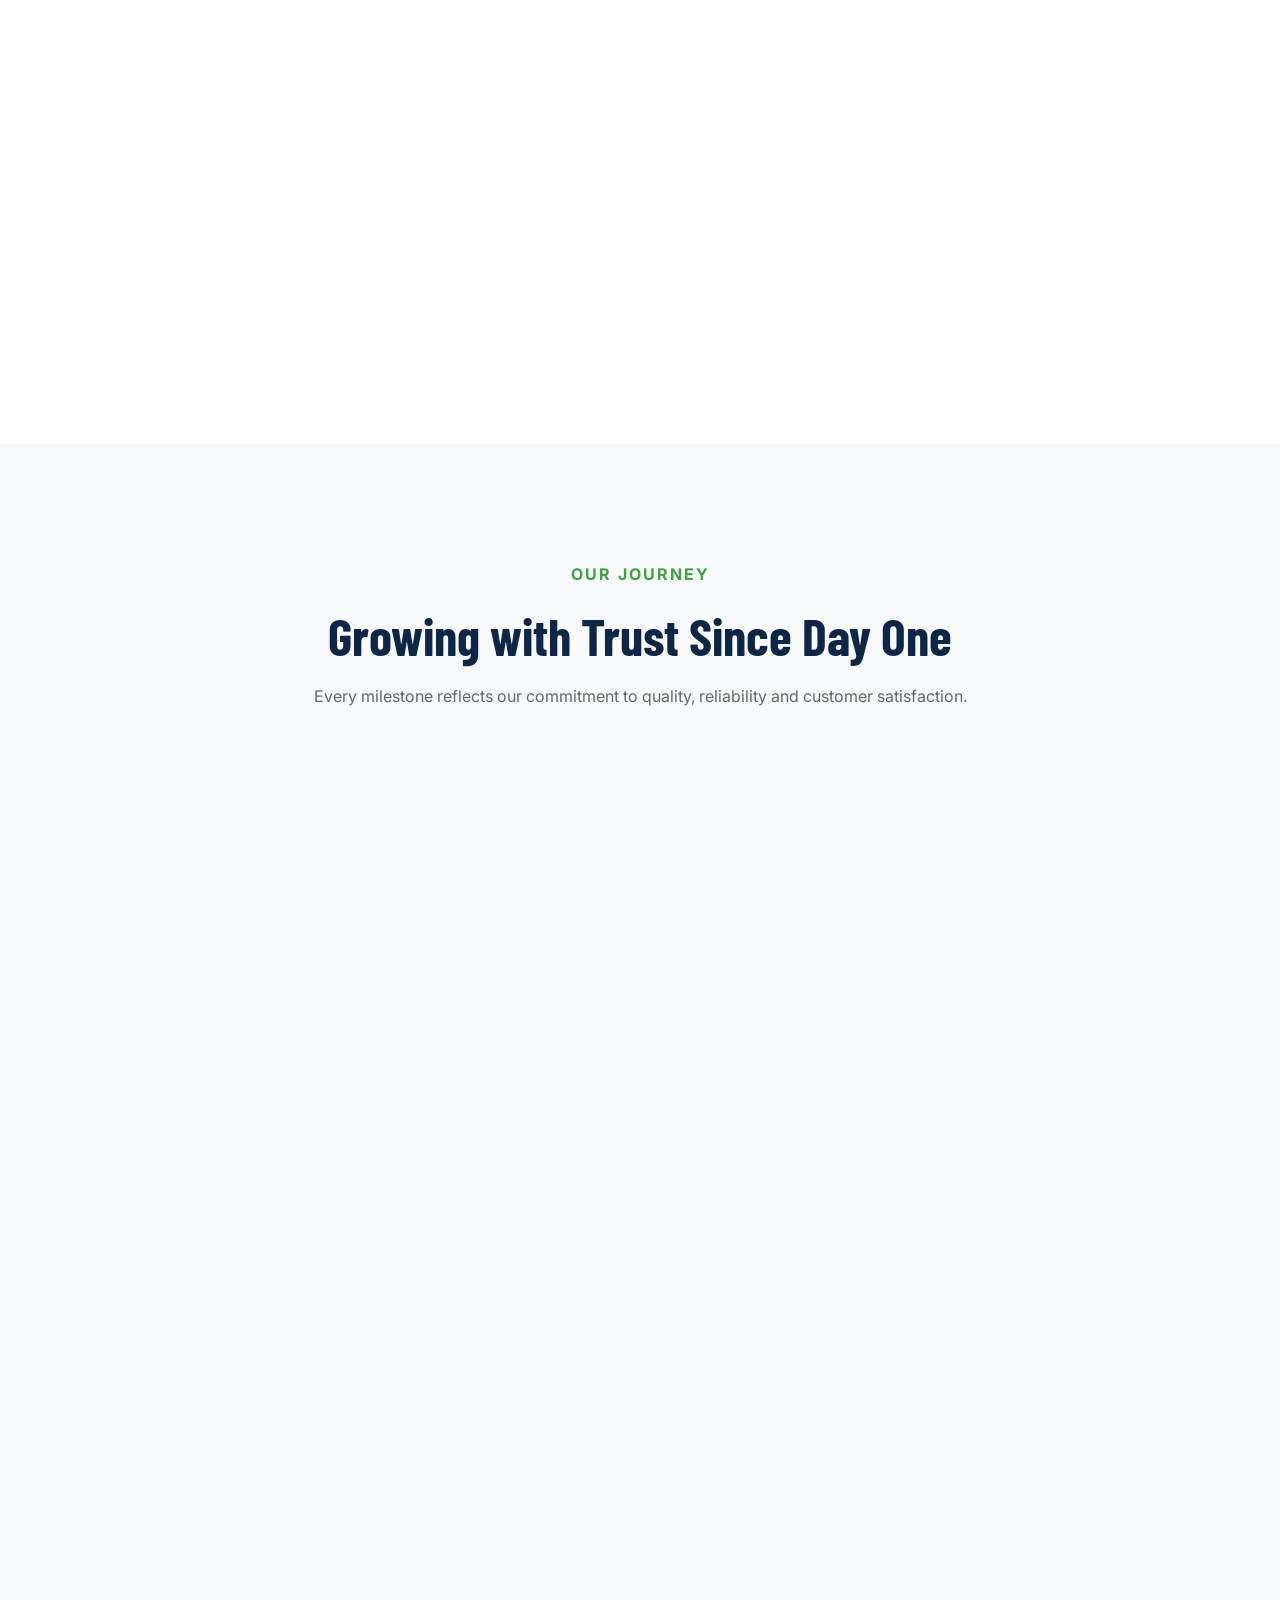
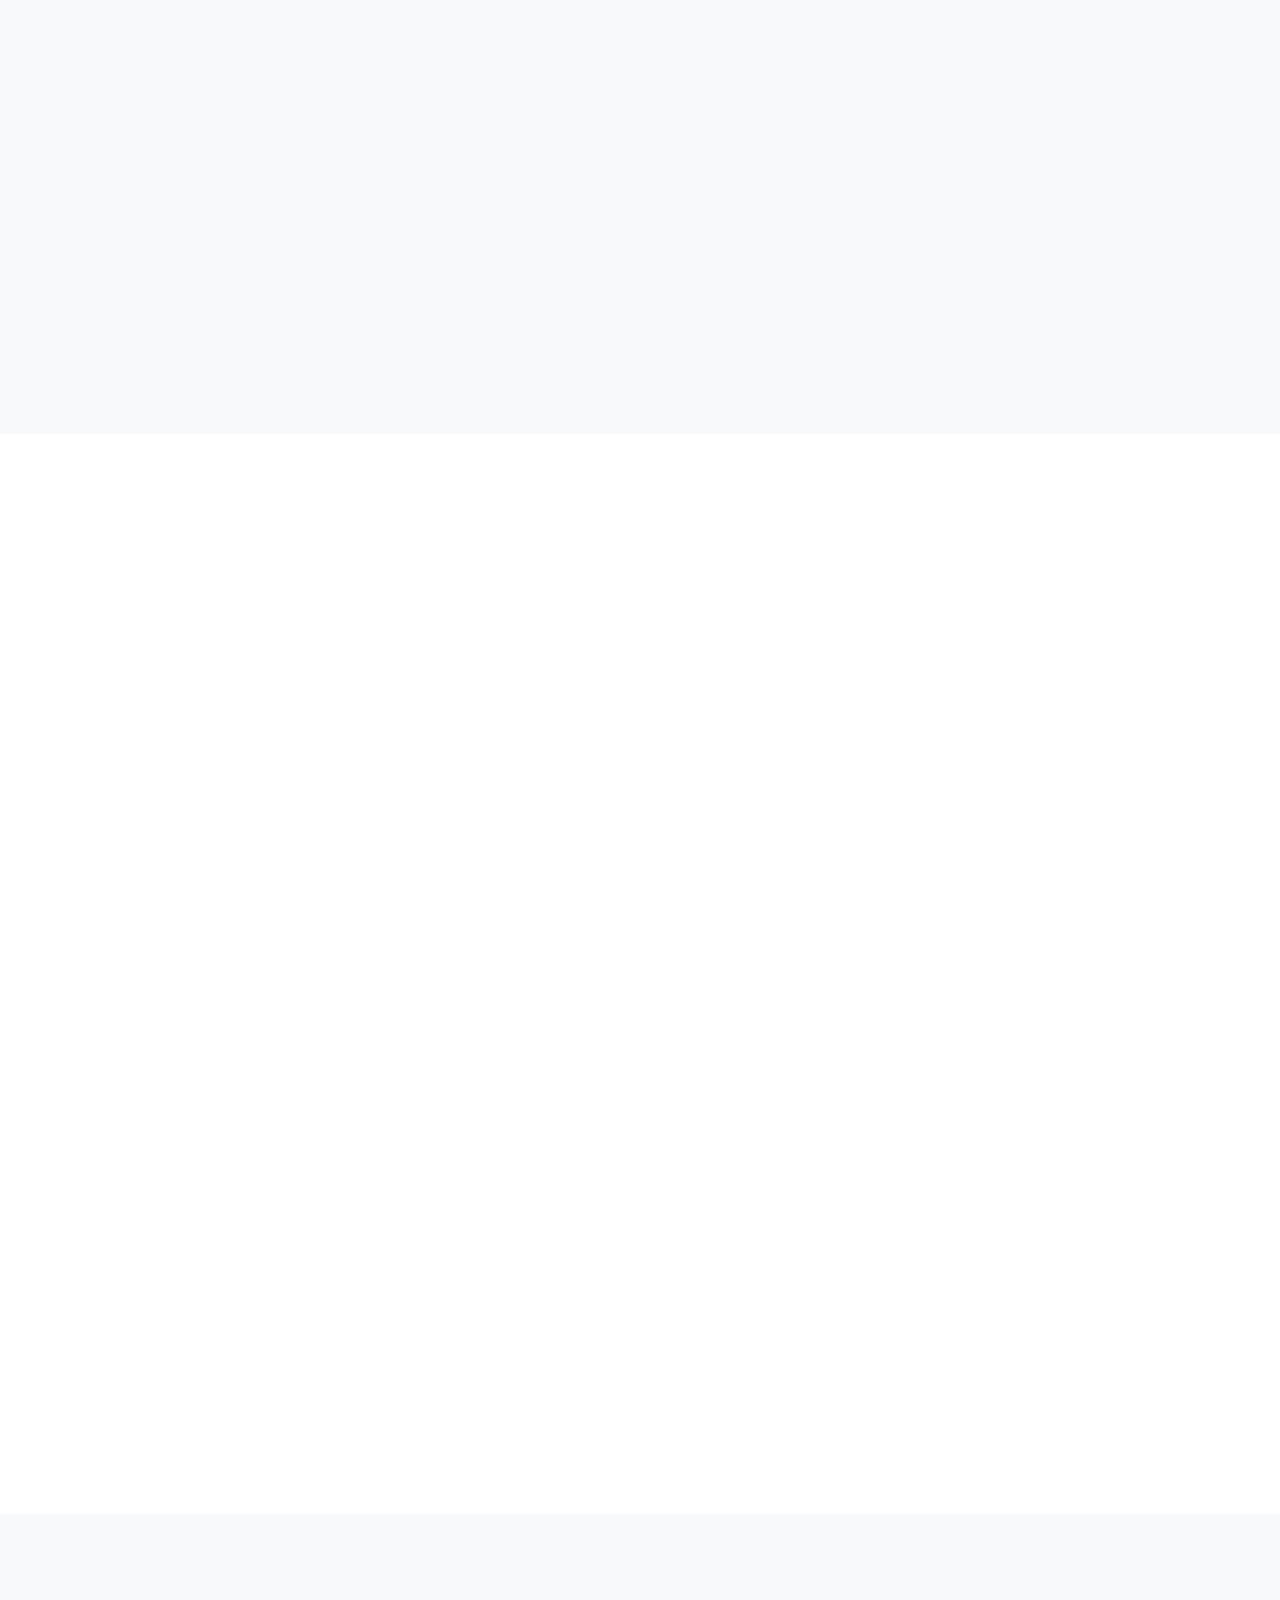
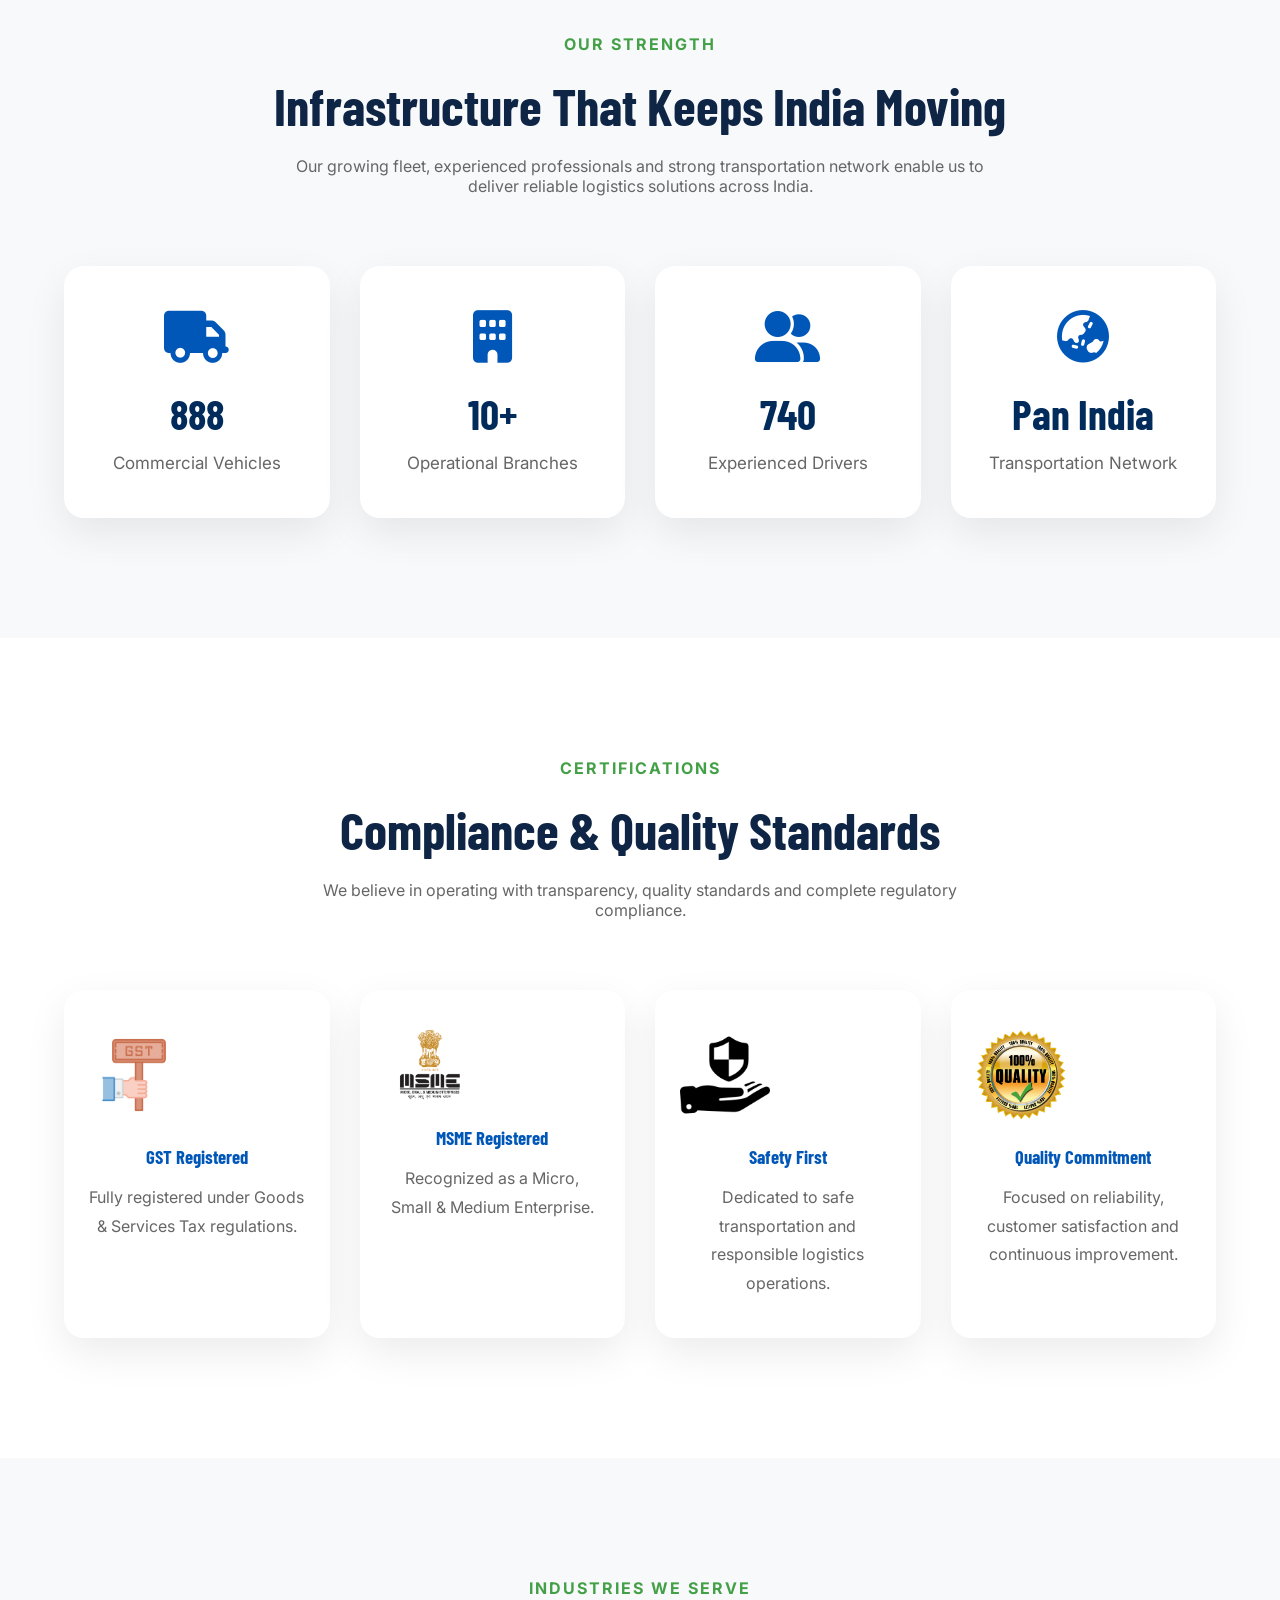
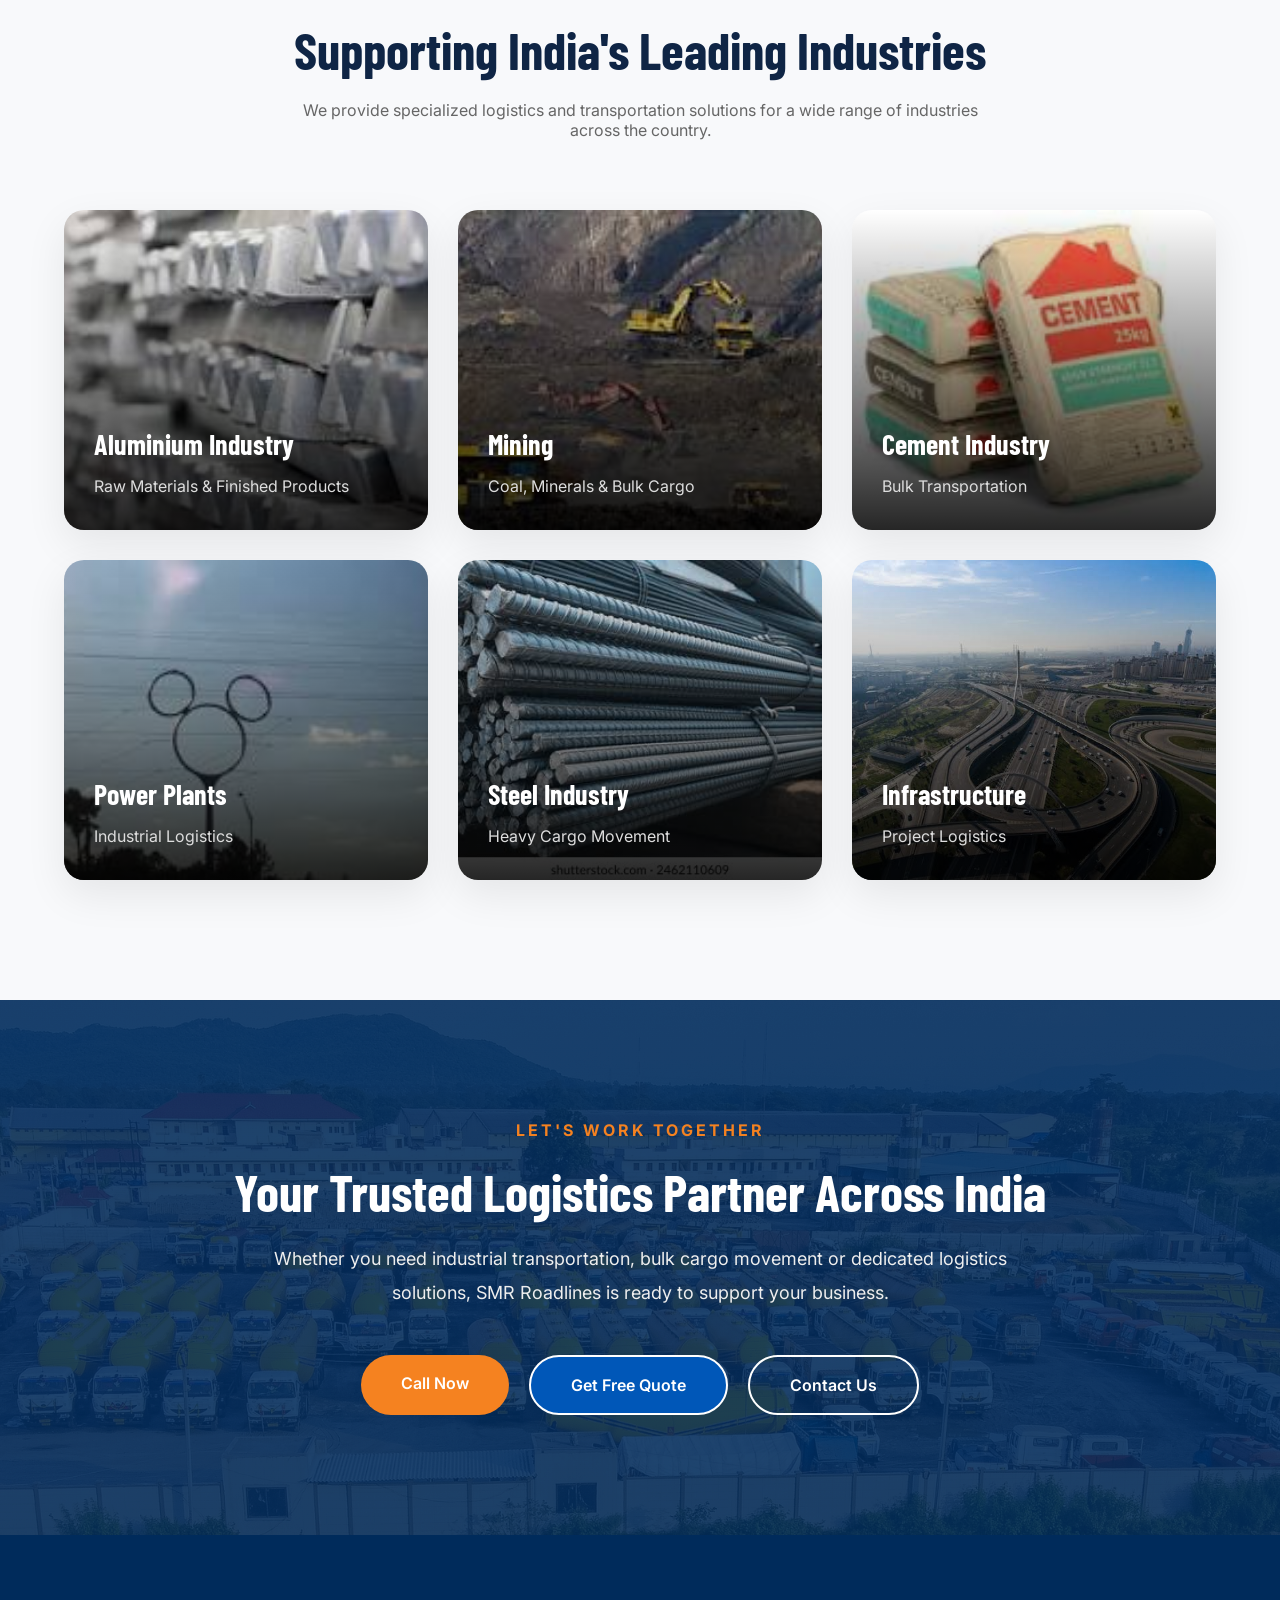
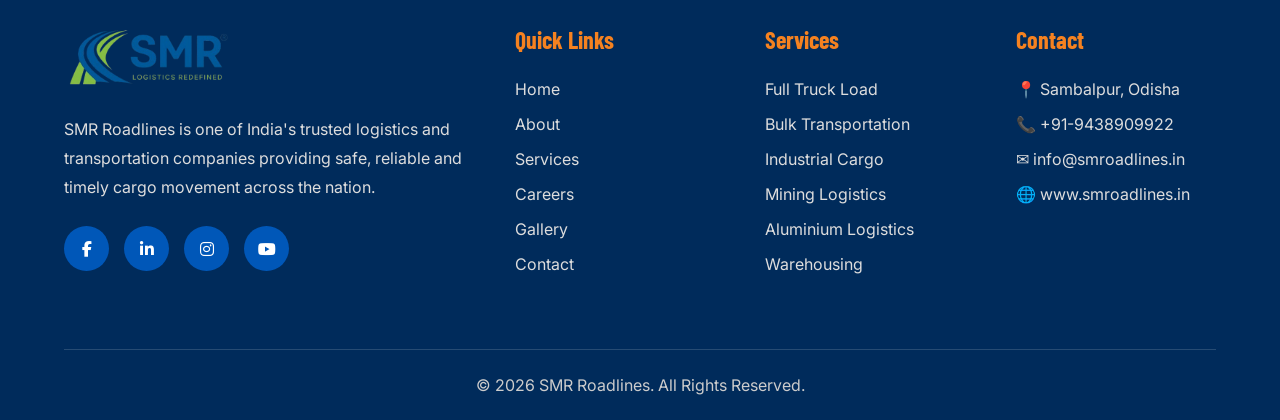
==== commit ef3f6557: "Social Media Links Updated in All Pages" ====
--- a/about.html
+++ b/about.html
@@ -1013,11 +1013,11 @@
 
                     <a href="https://www.facebook.com/smroadlines22/"><i class="fab fa-facebook-f"></i></a>
 
-                    <a href="#"><i class="fab fa-linkedin-in"></i></a>
-
-                    <a href="#"><i class="fab fa-instagram"></i></a>
-
-                    <a href="#"><i class="fab fa-youtube"></i></a>
+                    <a href="https://in.linkedin.com/in/sonu-tulsiyan-27a267306"><i class="fab fa-linkedin-in"></i></a>
+
+                    <a href="https://www.instagram.com/smr_logistic_world/"><i class="fab fa-instagram"></i></a>
+
+                    <a href="https://www.instagram.com/smr_logistic_world/"><i class="fab fa-youtube"></i></a>
 
                 </div>
 
